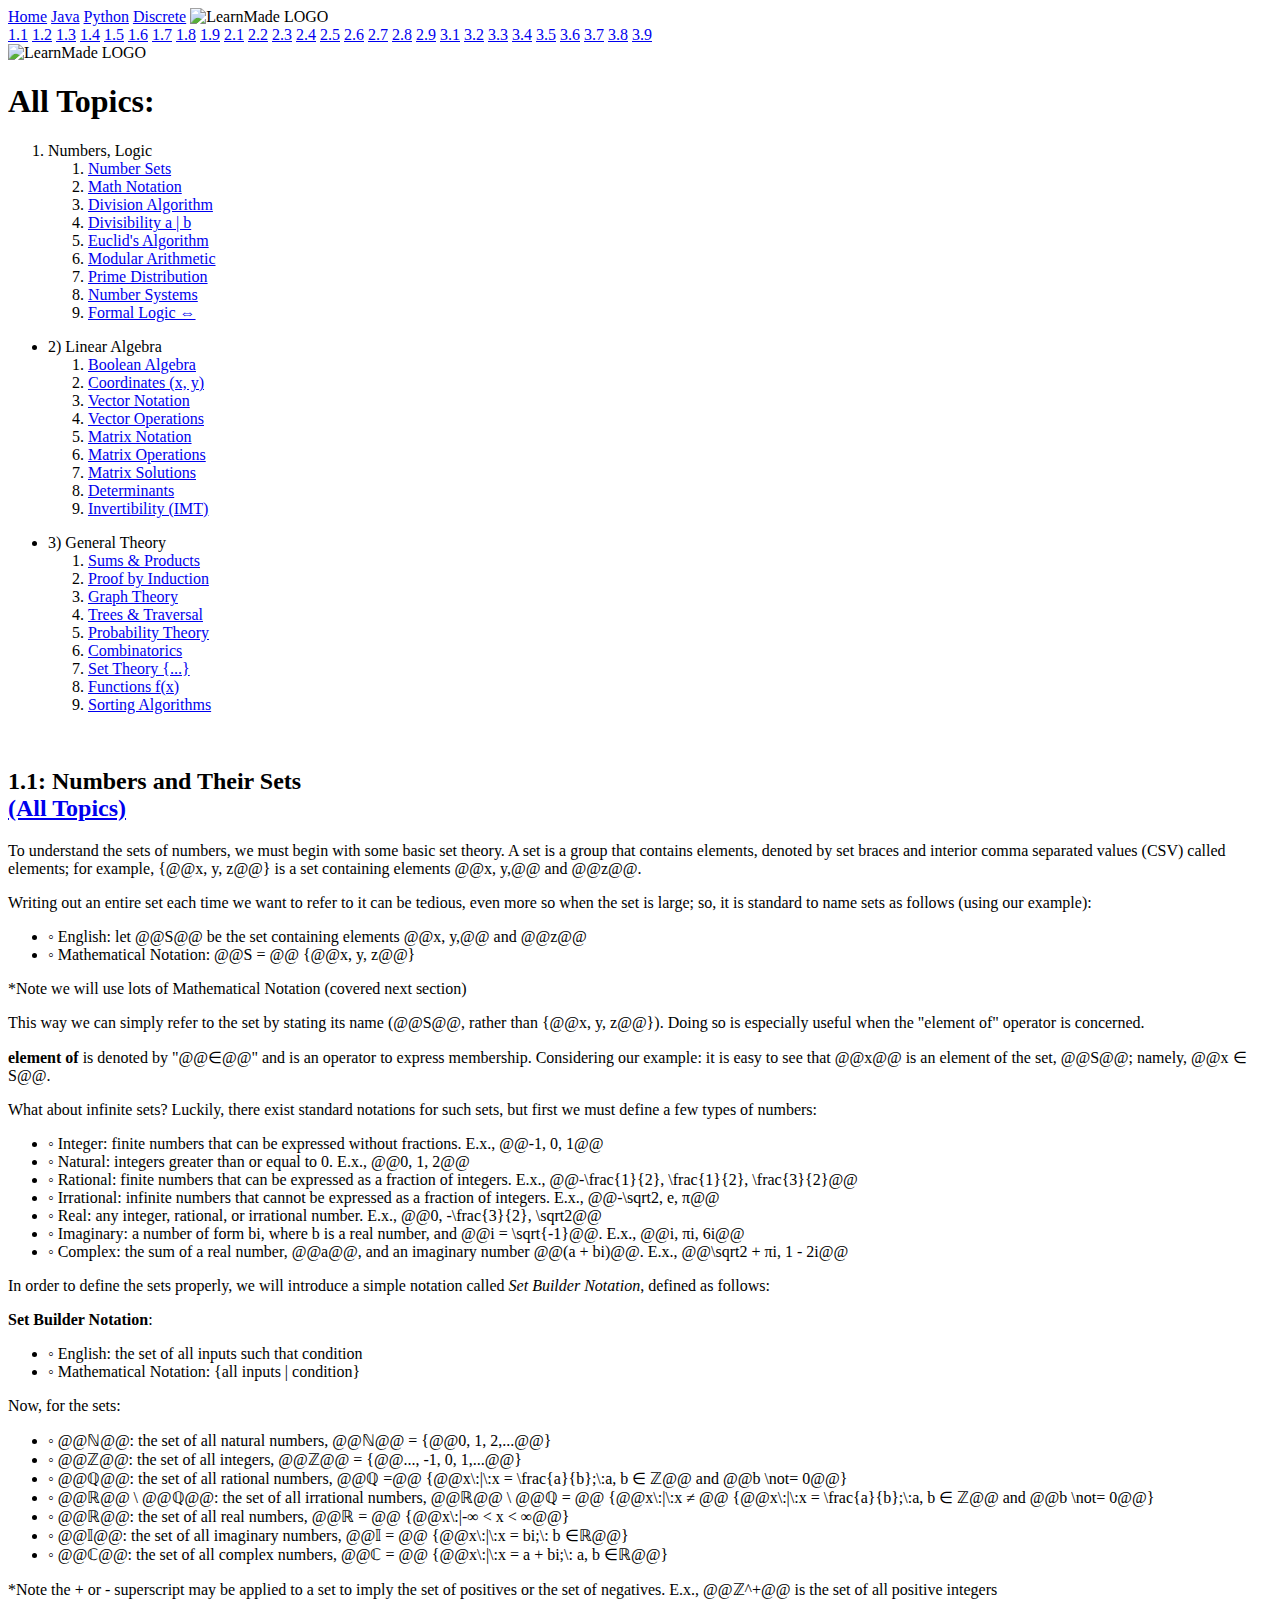
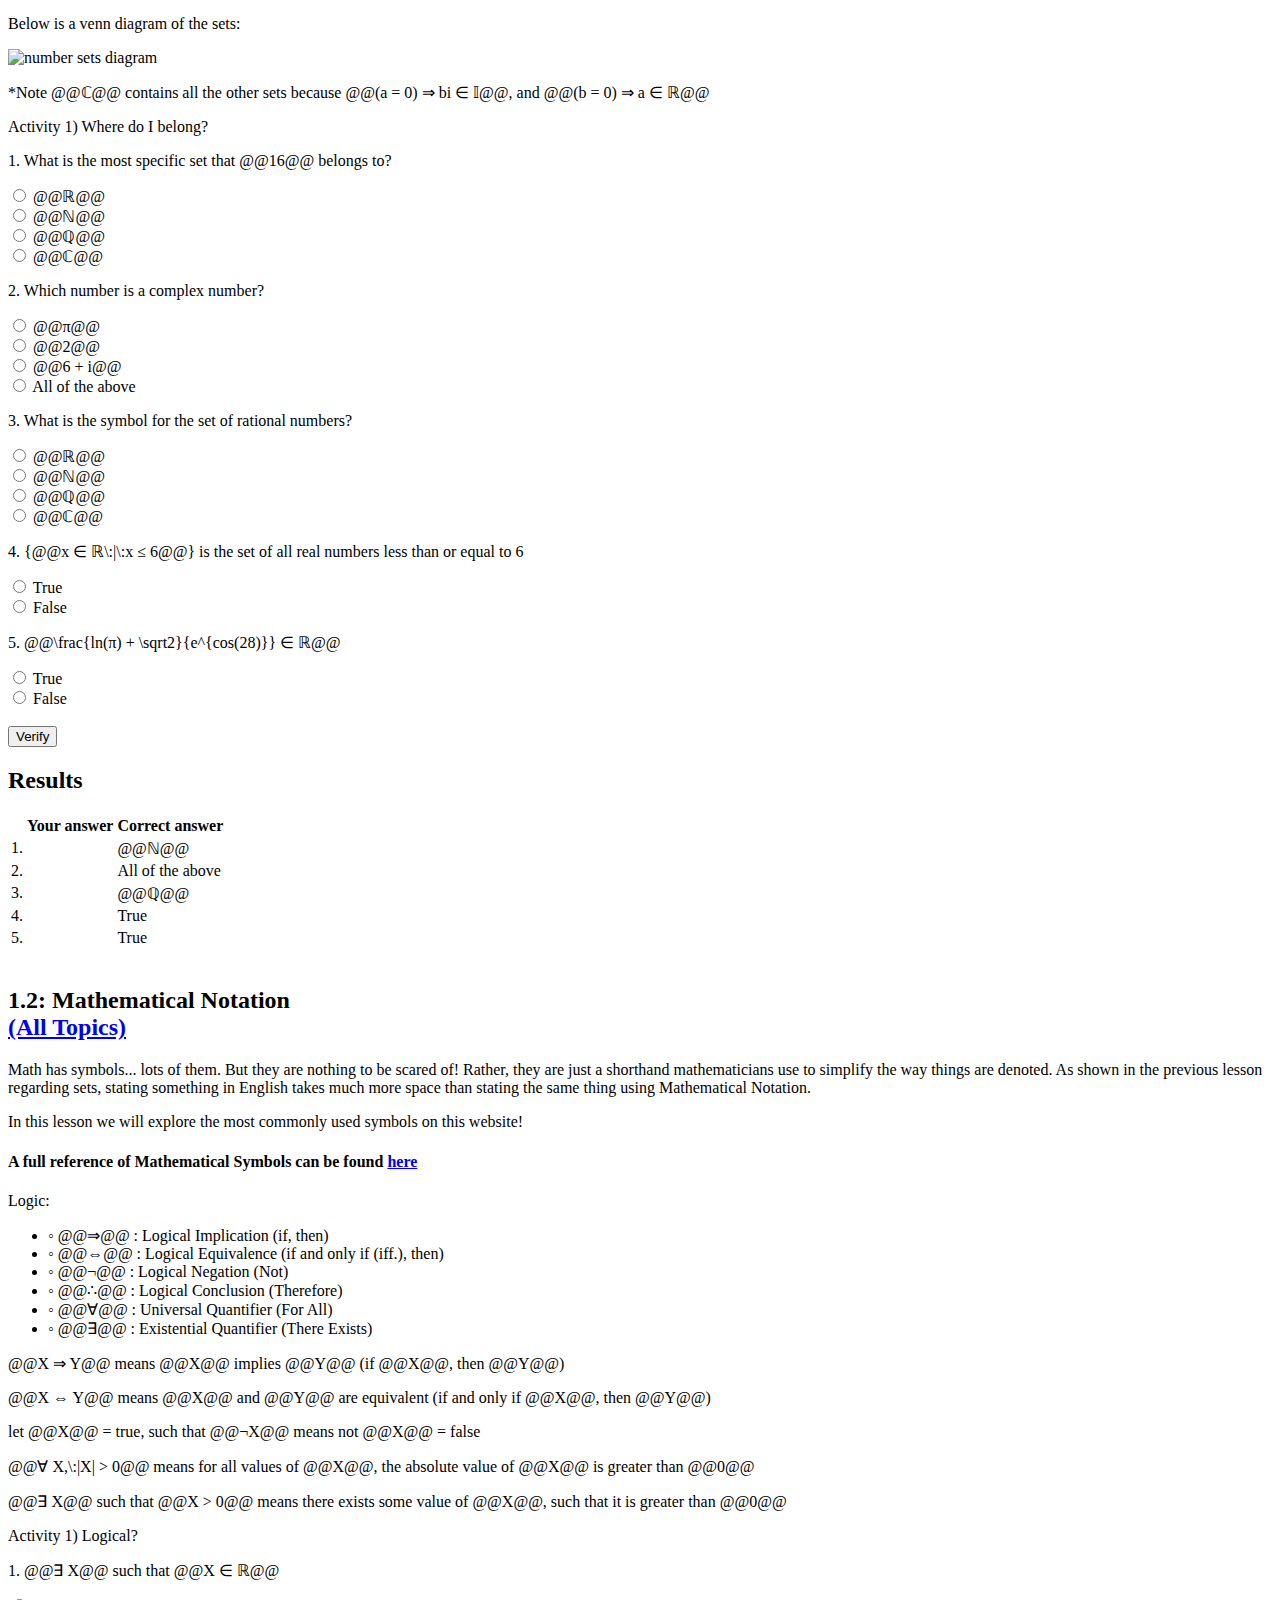
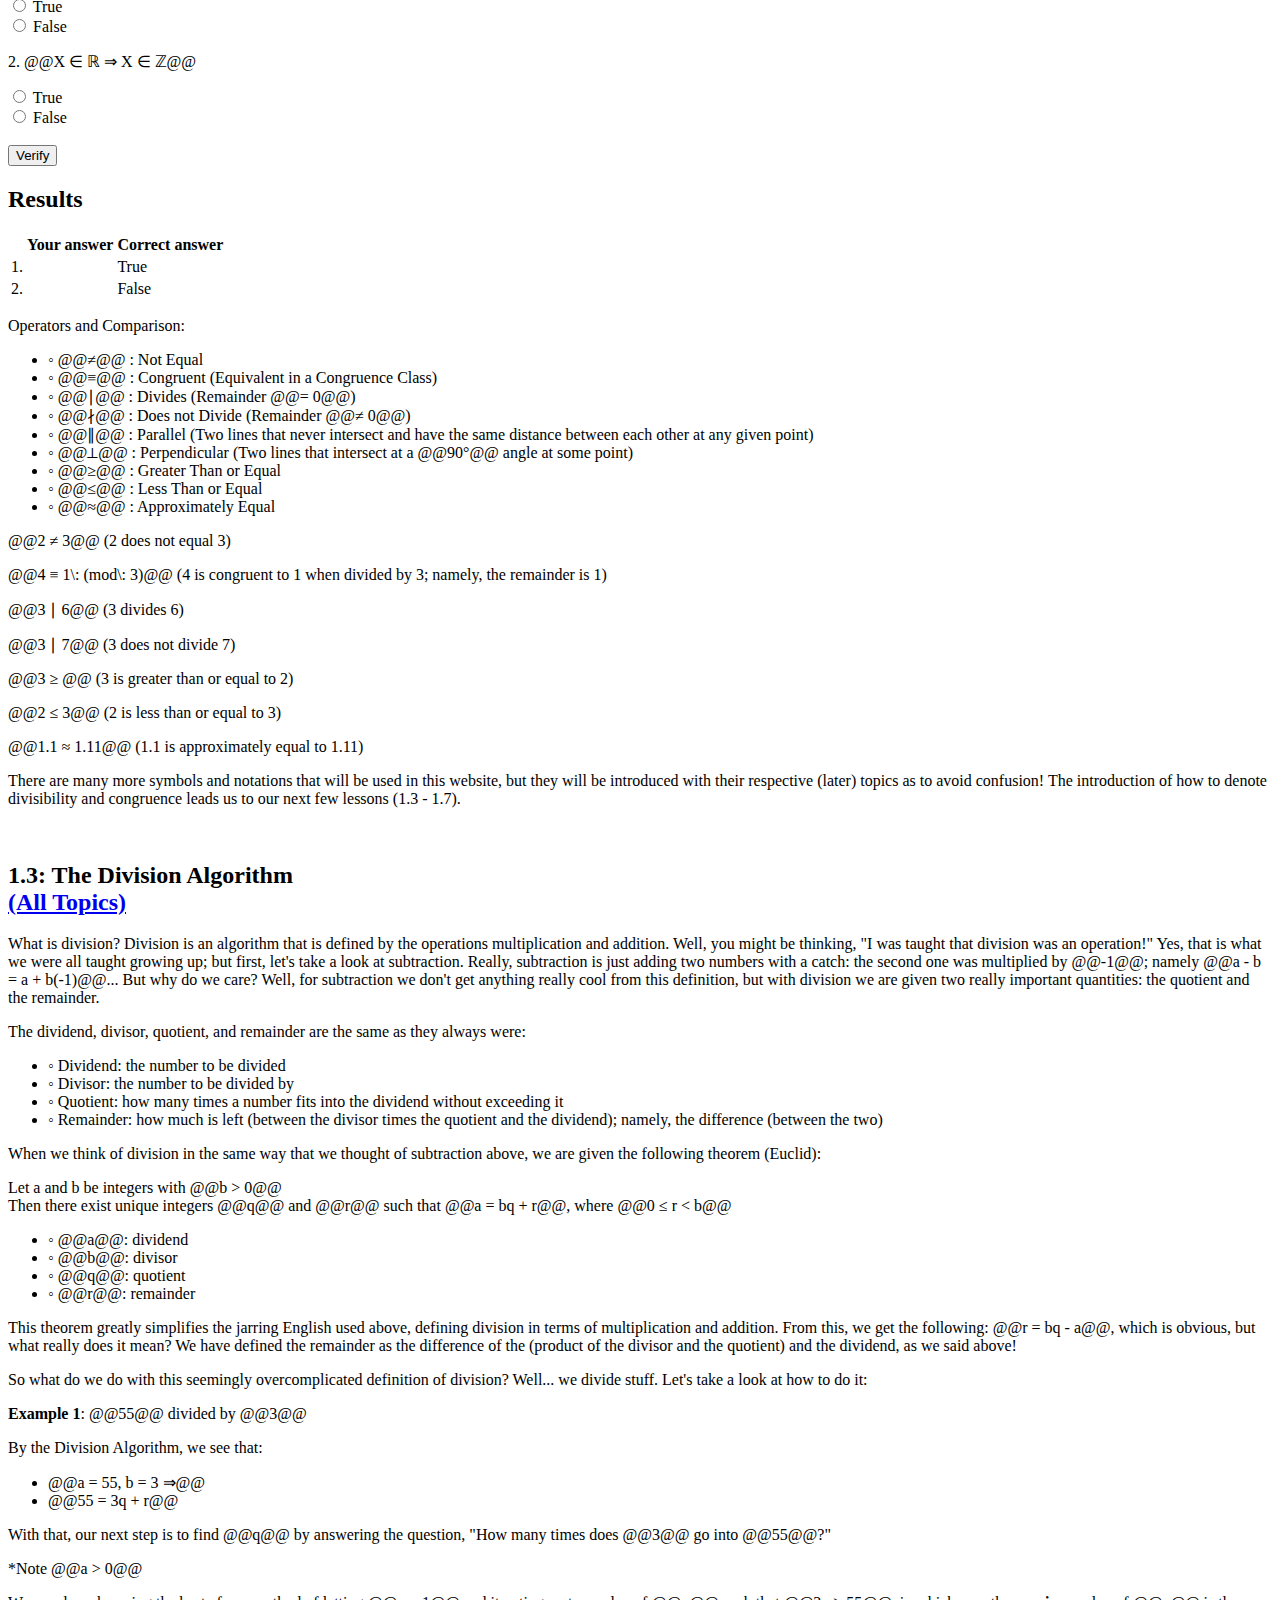
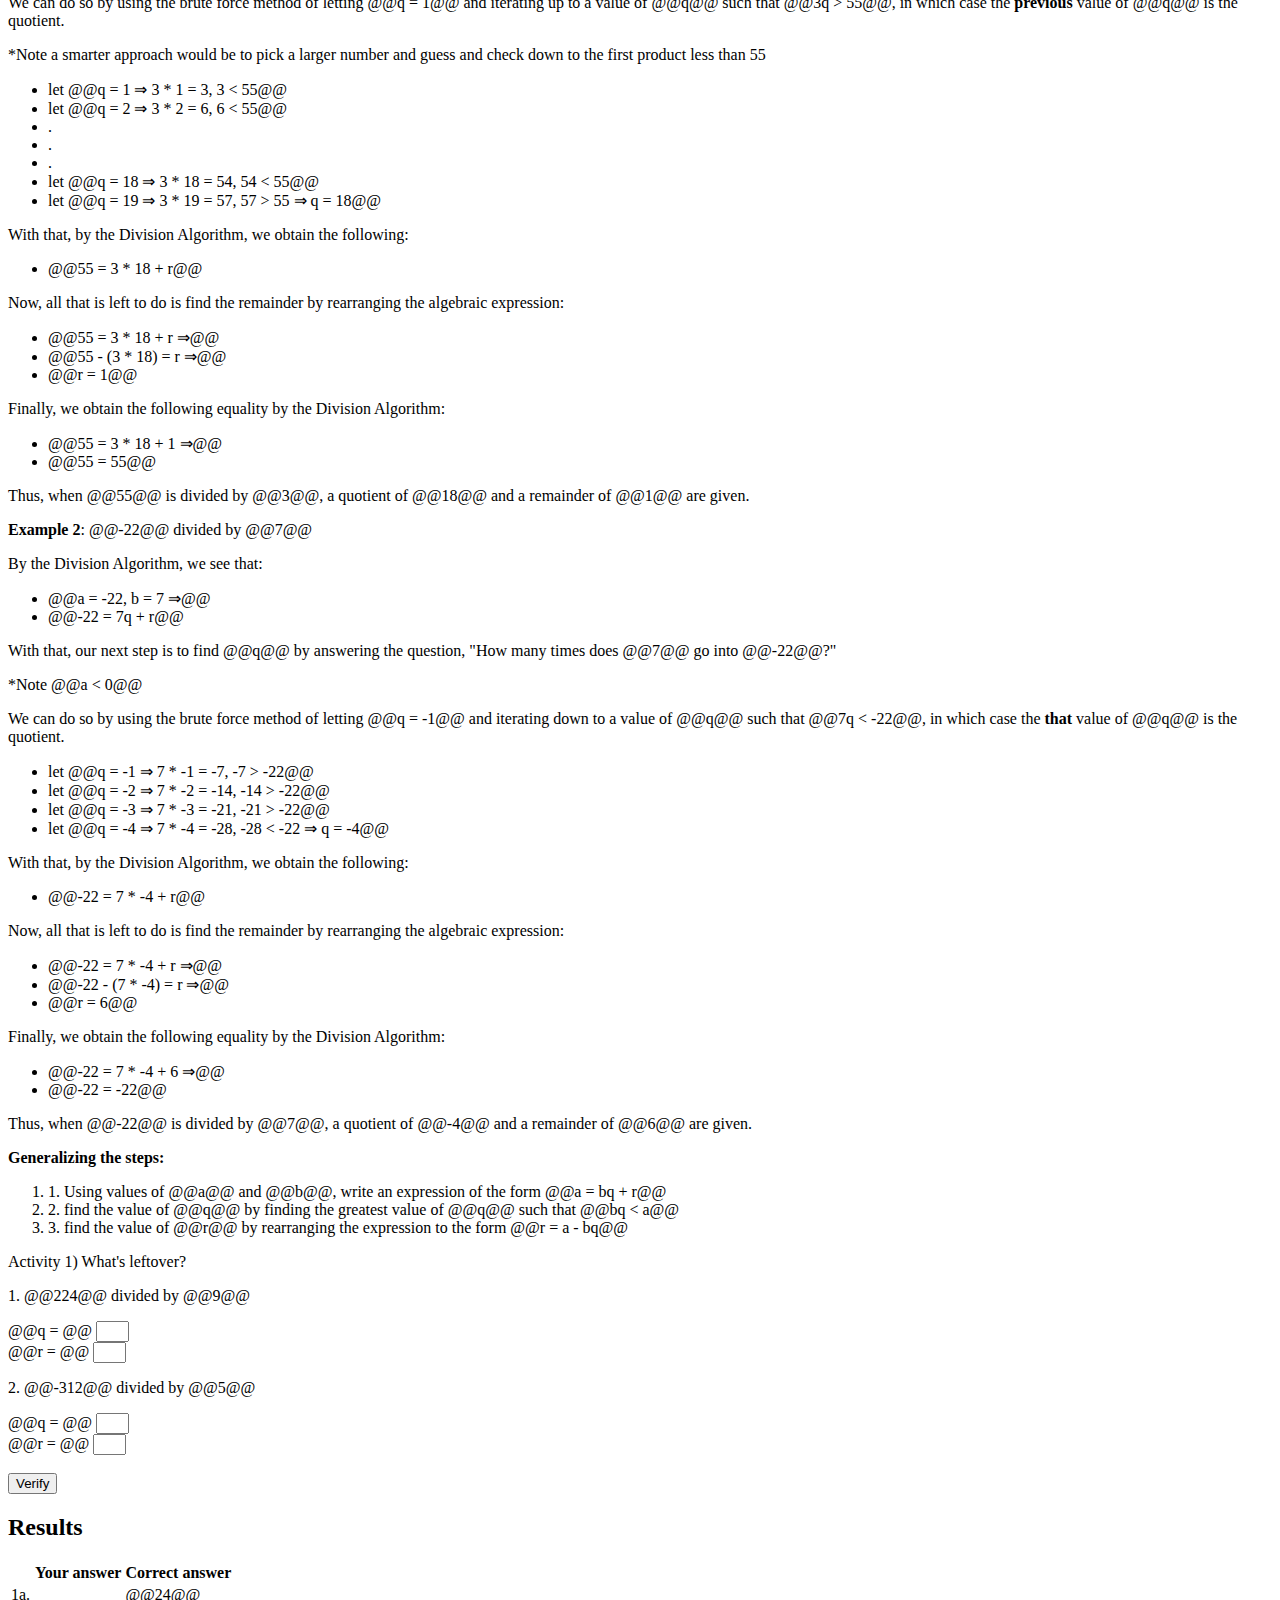
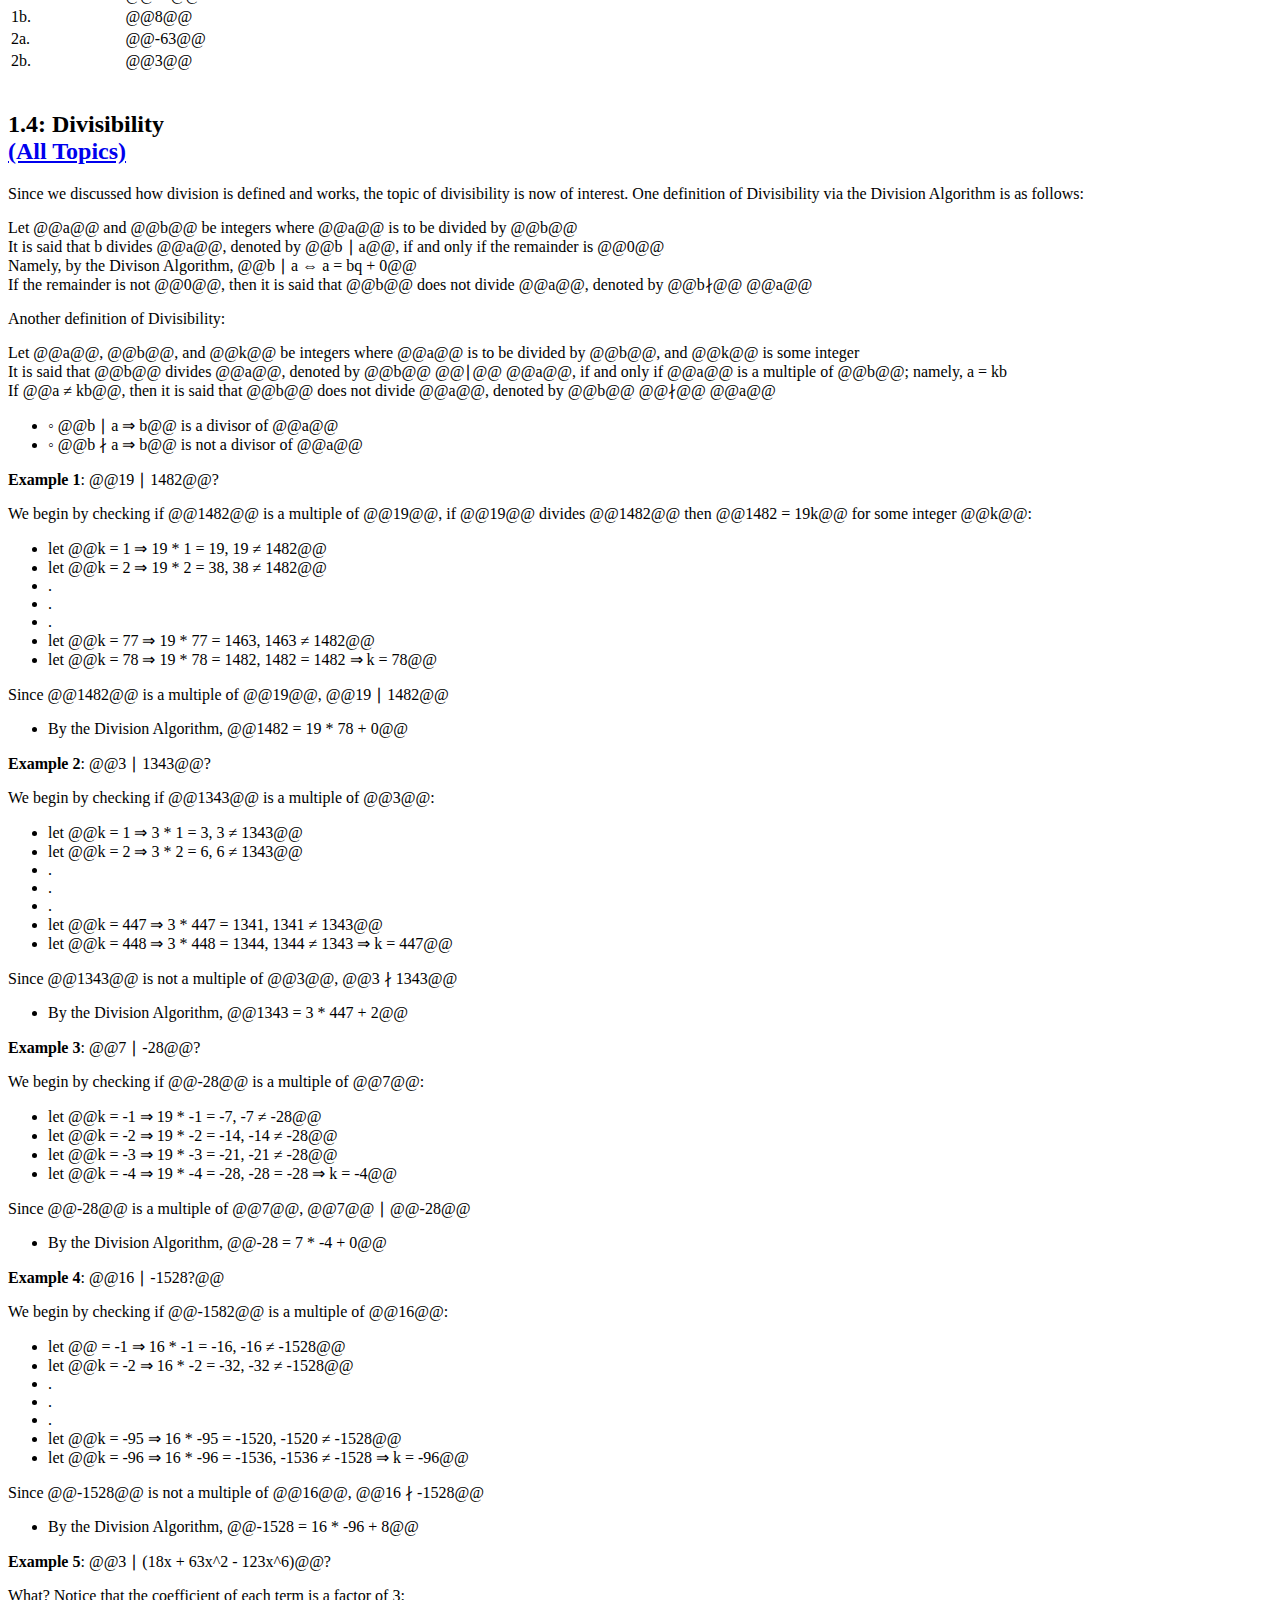
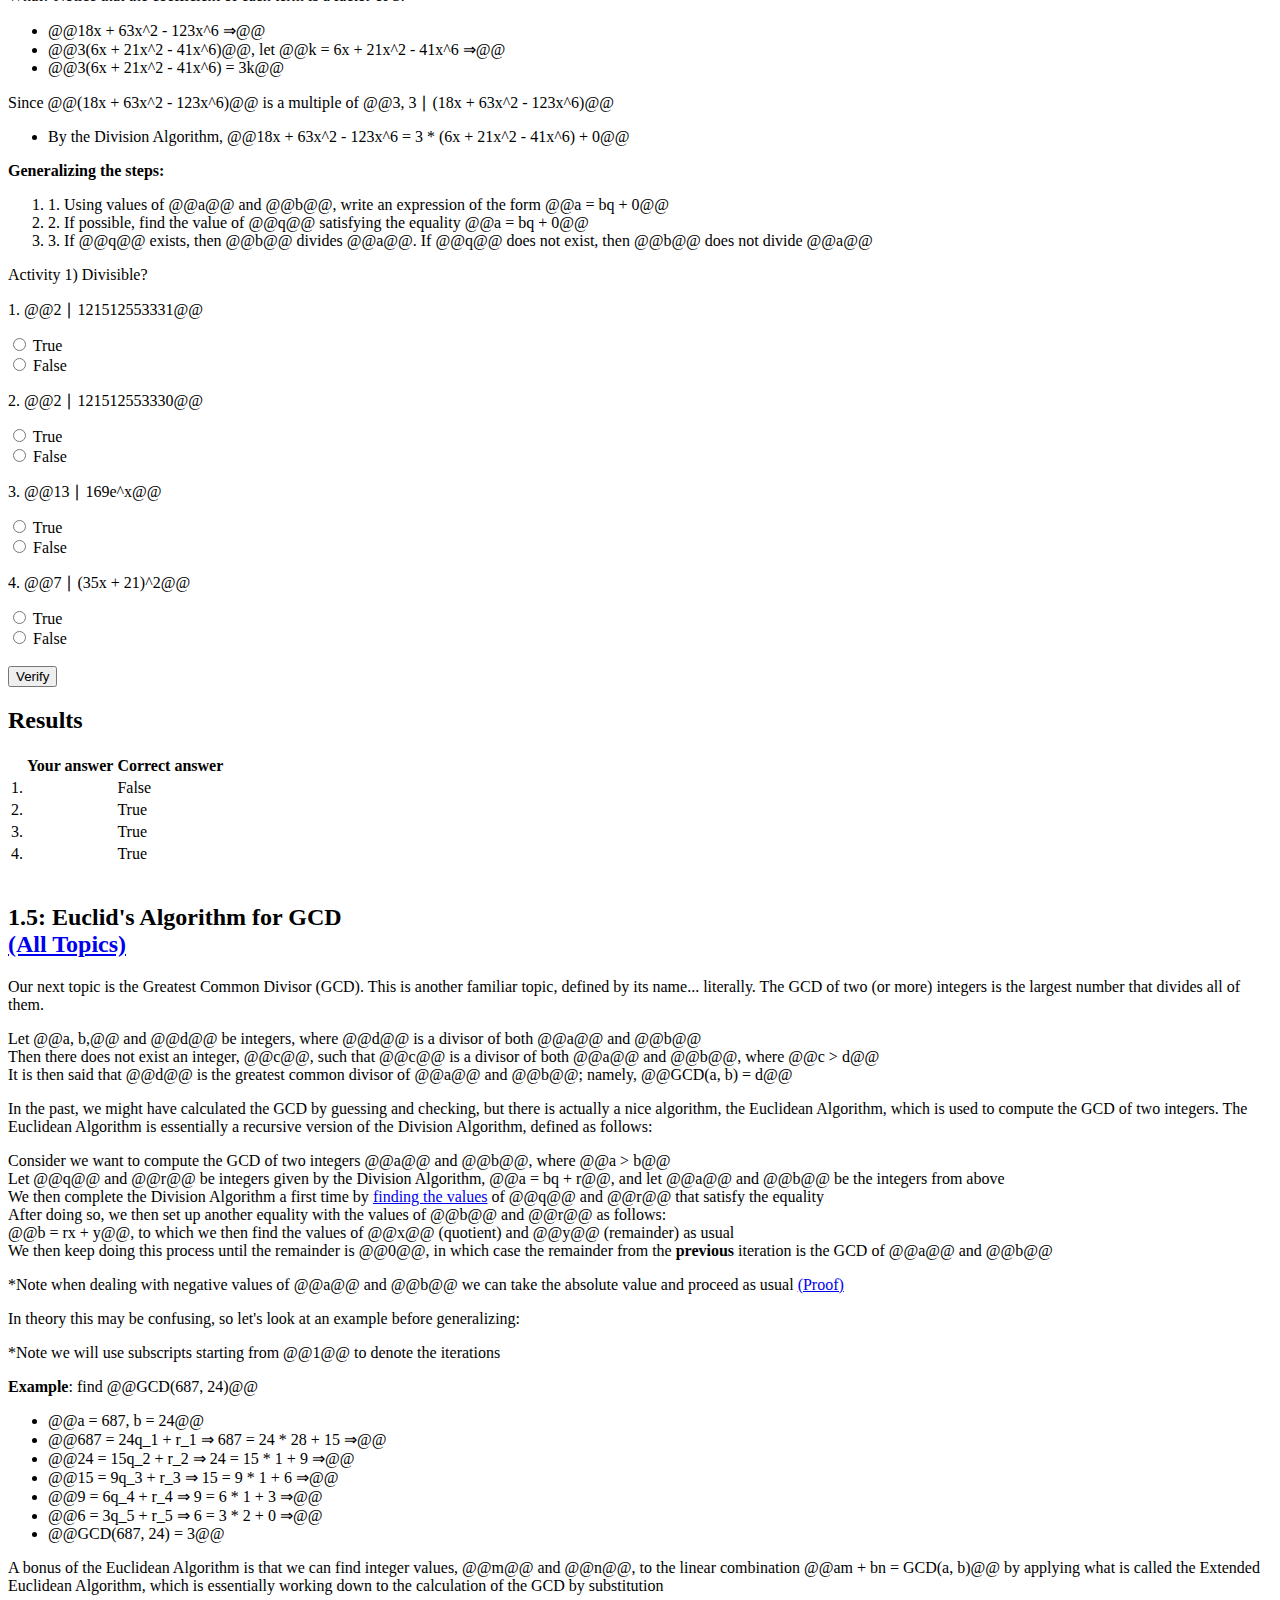
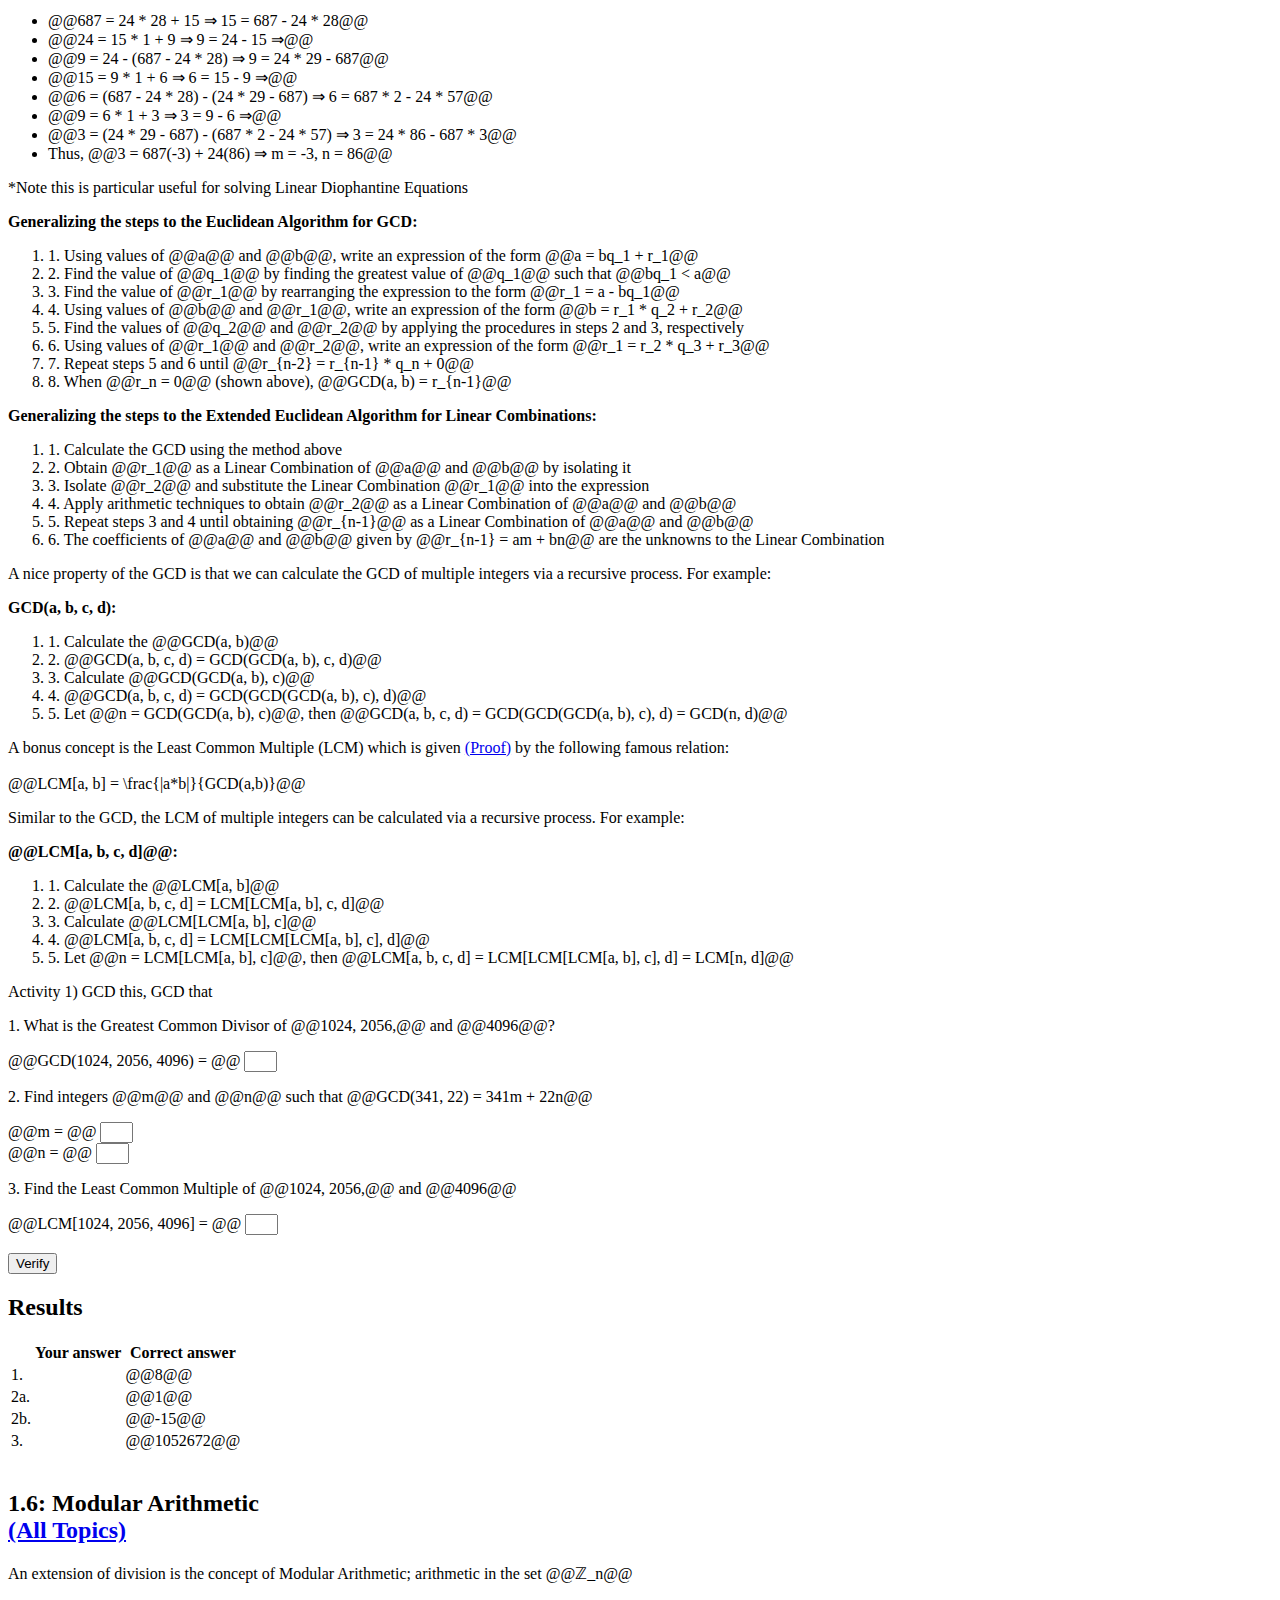
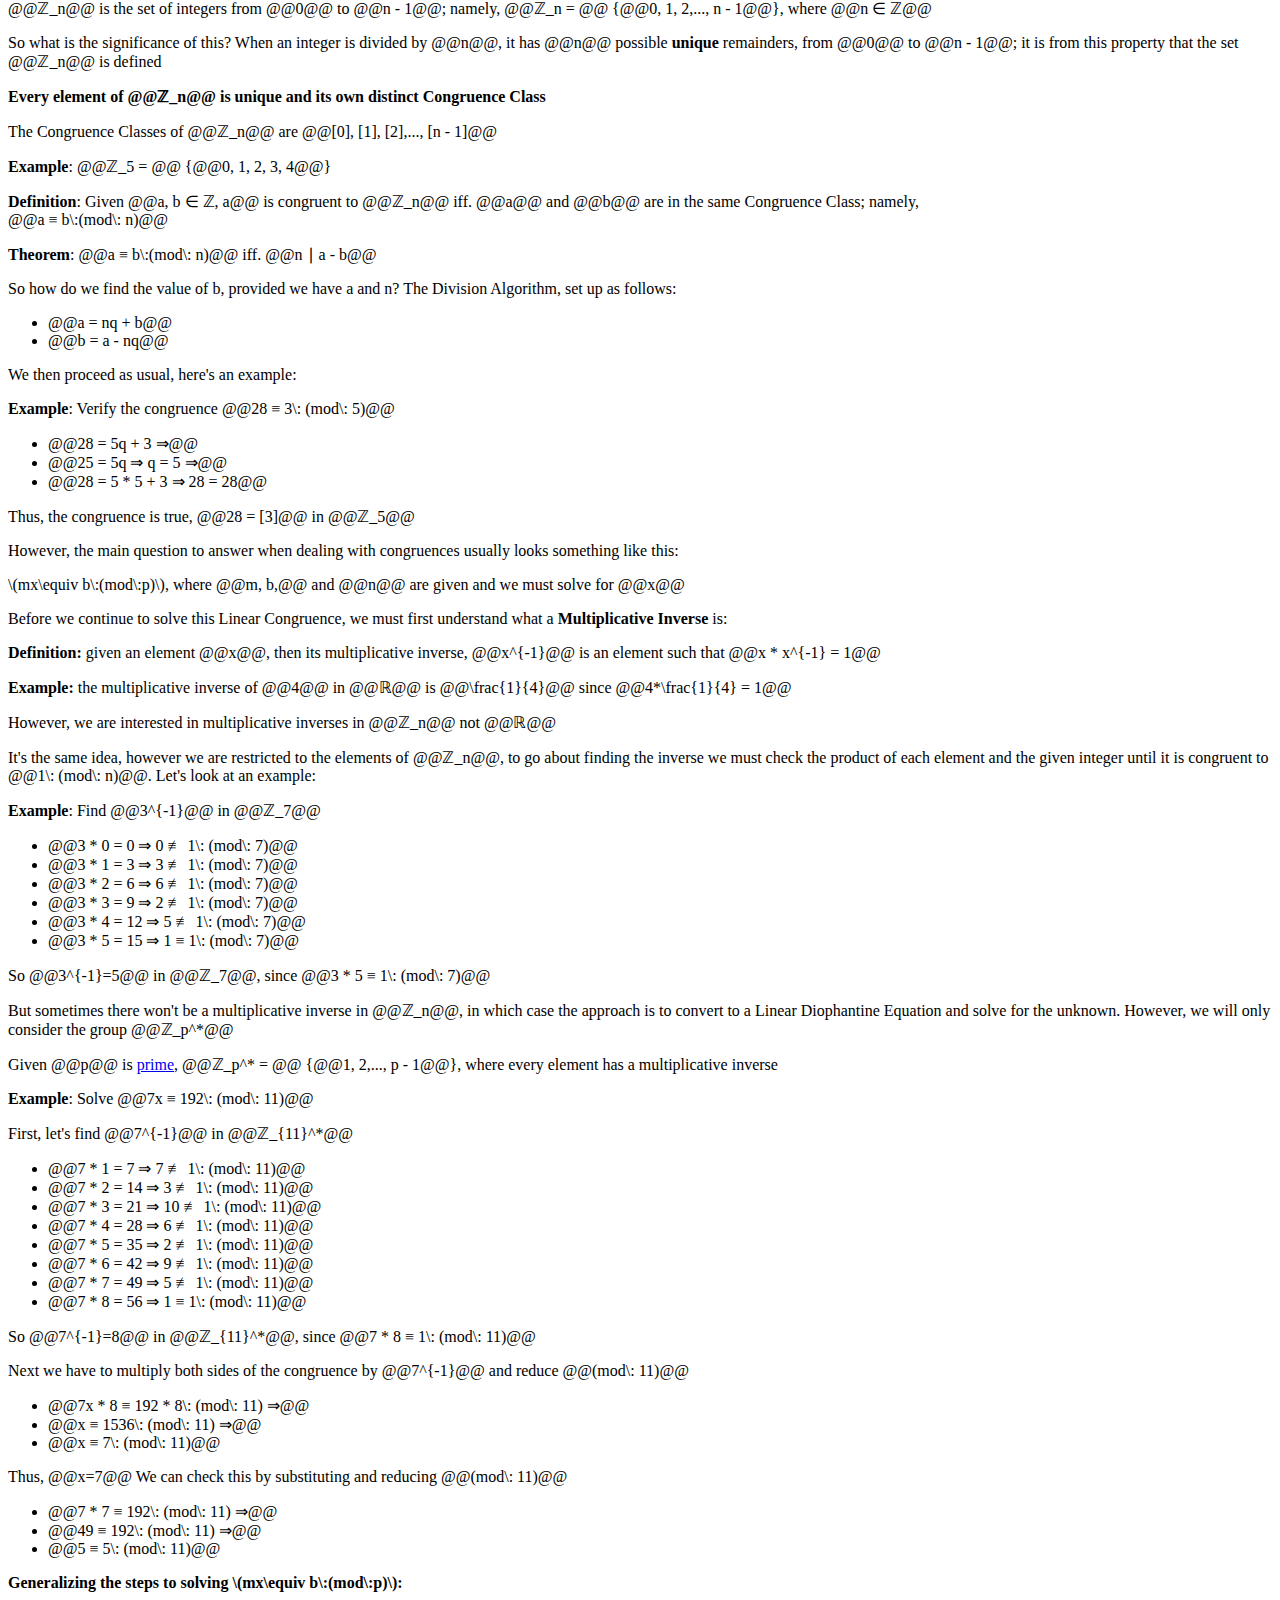
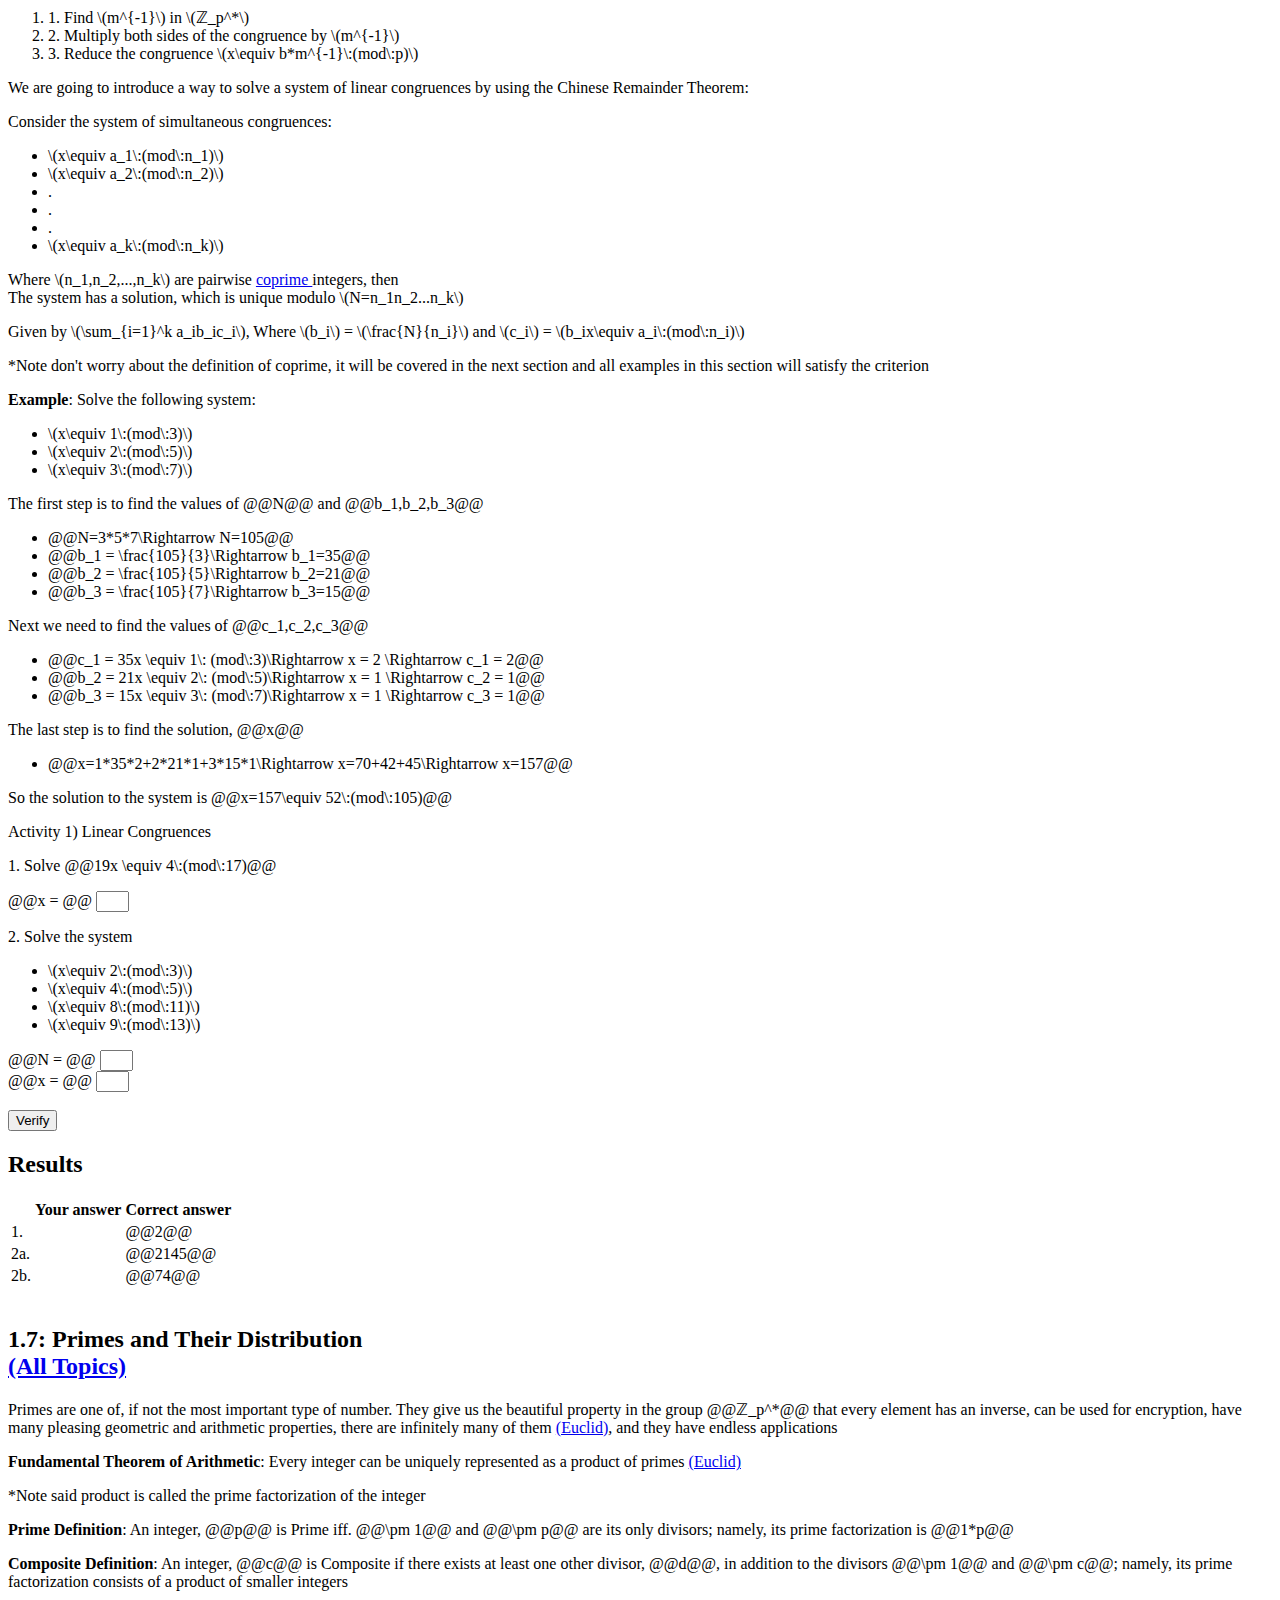
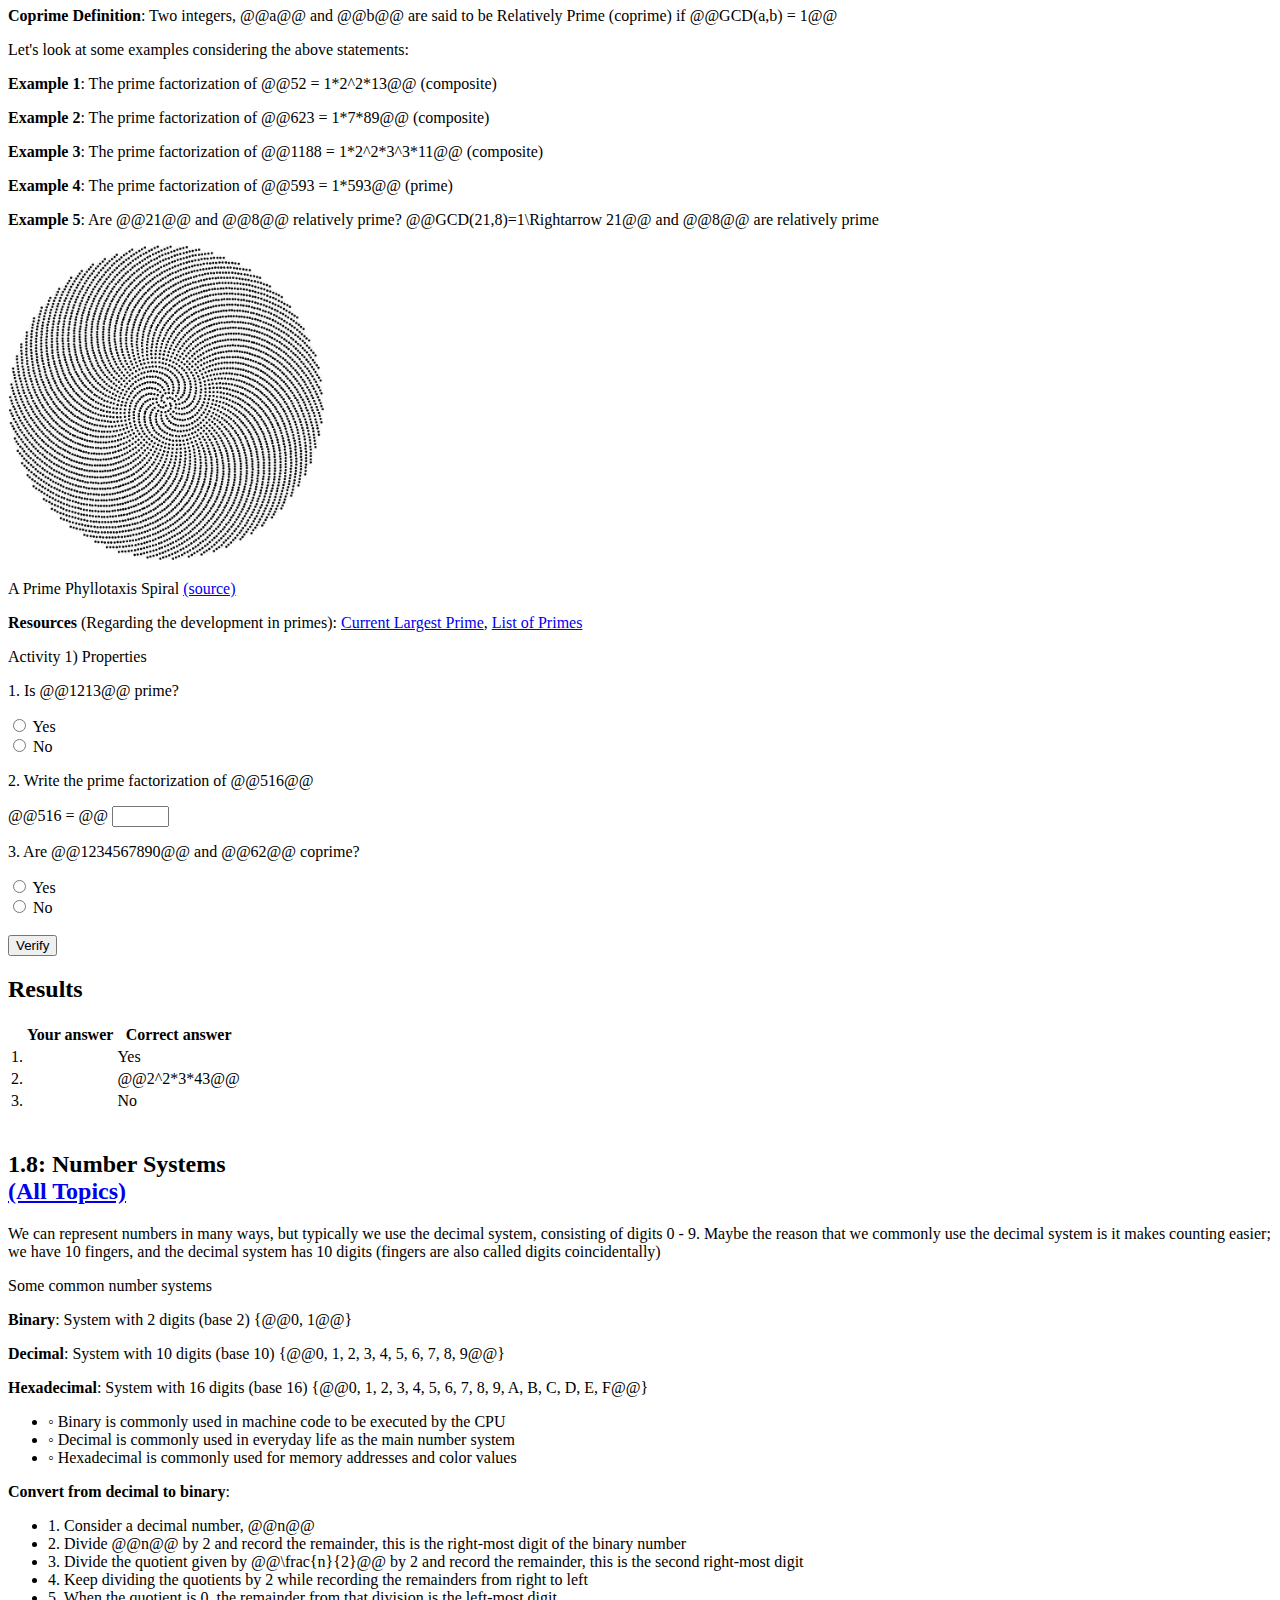
==== discrete.html @ 3125d90f "Added 1.7 and 1.8" ====
<!DOCTYPE html>
<html lang="en">
    <head>
        <meta charset="UTF-8">
        <title>LearnMade | Discrete</title>
        <meta name="viewport" content="width=device-width, initial-scale=0.01">
        <link rel="icon" type="image/x-icon" href="images/learnmade_favicon.png">
        <link rel="stylesheet" type="text/css" href="learnmade.css">
        <script src="discrete.js"></script>
        <script src="https://code.jquery.com/jquery-3.5.1.min.js"></script>
        <!--Night Mode Plugin-->
        <link href="https://stackpath.bootstrapcdn.com/font-awesome/4.7.0/css/font-awesome.min.css" rel="stylesheet"/>
        <link rel="stylesheet" href="jquery-night-mode-master/css/night-mode.css"/>
        <script src="jquery-night-mode-master/js/jquery.night.mode.js"></script>
        <!--MathJax-->
        <script>MathJax = {tex: {inlineMath: [['@@', '@@'], ['\\(', '\\)']]}};</script>
        <script id="MathJax-script" async src="https://cdn.jsdelivr.net/npm/mathjax@3/es5/tex-chtml.js"></script>
    </head>
    <body>
        <!-- running top navigation -->
        <div id="navbar">
            <a href="index.html">Home</a>
            <a href="java.html">Java</a>
            <a href="python.html">Python</a>
            <a href="discrete.html" class="current">Discrete</a>
            <img src="images/learnmade_navbar.png" alt="LearnMade LOGO" class="logo">
        </div>
        <!-- side navigation -->
        <div class="sidenav">
            <a href="#1-1">1.1</a>
            <a href="#1-2">1.2</a>
            <a href="#1-3">1.3</a>
            <a href="#1-4">1.4</a>
            <a href="#1-5">1.5</a>
            <a href="#1-6">1.6</a>
            <a href="#1-7">1.7</a>
            <a href="#1-8">1.8</a>
            <a href="#1-9">1.9</a>
            <a href="#2-1">2.1</a>
            <a href="#2-2">2.2</a>
            <a href="#2-3">2.3</a>
            <a href="#2-4">2.4</a>
            <a href="#2-5">2.5</a>
            <a href="#2-6">2.6</a>
            <a href="#2-7">2.7</a>
            <a href="#2-8">2.8</a>
            <a href="#2-9">2.9</a>
            <a href="#3-1">3.1</a>
            <a href="#3-2">3.2</a>
            <a href="#3-3">3.3</a>
            <a href="#3-4">3.4</a>
            <a href="#3-5">3.5</a>
            <a href="#3-6">3.6</a>
            <a href="#3-7">3.7</a>
            <a href="#3-8">3.8</a>
            <a href="#3-9">3.9</a>
        </div>
        <main>
            <img src="images/learnmade_white.png" alt="LearnMade LOGO" class="center-logo" id="main-logo">
        </main>
        <div class="indent">
            <div id="all">
                <h1>All Topics:</h1>
                <div class="d-list">
                    <ol>
                        <li class="sub"> Numbers, Logic
                            <ol>
                                <li class="sub"><a href="#1-1" class="button-topic"><span>Number Sets</span></a></li>
                                <li class="sub"><a href="#1-2" class="button-topic"><span>Math Notation</span></a></li>
                                <li class="sub"><a href="#1-3" class="button-topic"><span>Division Algorithm</span></a></li>
                                <li class="sub"><a href="#1-4" class="button-topic"><span>Divisibility a | b</span></a></li>
                                <li class="sub"><a href="#1-5" class="button-topic"><span>Euclid's Algorithm</span></a></li>
                                <li class="sub"><a href="#1-6" class="button-topic"><span>Modular Arithmetic</span></a></li>
                                <li class="sub"><a href="#1-7" class="button-topic"><span>Prime Distribution</span></a></li>
                                <li class="sub"><a href="#1-8" class="button-topic"><span>Number Systems</span></a></li>
                                <li class="sub"><a href="#1-9" class="button-topic"><span>Formal Logic &#8660;</span></a></li>
                            </ol>
                        </li>
                    </ol>
                    <ul>
                        <li class="inline" id="d2">2) Linear Algebra
                            <ol>
                                <li class="sub"><a href="#2-1" class="button-topic"><span>Boolean Algebra</span></a></li>
                                <li class="sub"><a href="#2-2" class="button-topic"><span>Coordinates (x, y)</span></a></li>
                                <li class="sub"><a href="#2-3" class="button-topic"><span>Vector Notation</span></a></li>
                                <li class="sub"><a href="#2-4" class="button-topic"><span>Vector Operations</span></a></li>
                                <li class="sub"><a href="#2-5" class="button-topic"><span>Matrix Notation</span></a></li>
                                <li class="sub"><a href="#2-6" class="button-topic"><span>Matrix Operations</span></a></li>
                                <li class="sub"><a href="#2-7" class="button-topic"><span>Matrix Solutions</span></a></li>
                                <li class="sub"><a href="#2-8" class="button-topic"><span>Determinants</span></a></li>
                                <li class="sub"><a href="#2-9" class="button-topic"><span>Invertibility (IMT)</span></a></li>
                            </ol>
                        </li>
                    </ul>
                    <ul>
                        <li class="inline" id="d3">3) General Theory
                            <ol>
                                <li class="sub"><a href="#3-1" class="button-topic"><span>Sums & Products</span></a></li>
                                <li class="sub"><a href="#3-2" class="button-topic"><span>Proof by Induction</span></a></li>
                                <li class="sub"><a href="#3-3" class="button-topic"><span>Graph Theory</span></a></li>
                                <li class="sub"><a href="#3-4" class="button-topic"><span>Trees & Traversal</span></a></li>
                                <li class="sub"><a href="#3-5" class="button-topic"><span>Probability Theory</span></a></li>
                                <li class="sub"><a href="#3-6" class="button-topic"><span>Combinatorics</span></a></li>
                                <li class="sub"><a href="#3-7" class="button-topic"><span>Set Theory {...}</span></a></li>
                                <li class="sub"><a href="#3-8" class="button-topic"><span>Functions f(x)</span></a></li>
                                <li class="sub"><a href="#3-9" class="button-topic"><span>Sorting Algorithms</span></a></li>
                            </ol>
                        </li>
                    </ul>
                </div>
            </div>
            <!-- lessons -->
            <div id="1-1">
                <br><h2>1.1: Numbers and Their Sets <br><a href="#all" class="small">(All Topics)</a></h2>
                <p>To understand the sets of numbers, we must begin with some basic set theory.
                    A set is a group that contains elements, denoted by set braces and interior comma separated values (CSV) called elements;
                    for example, <span class="math">{@@x, y, z@@}</span> is a set containing elements @@x, y,@@ and @@z@@.</p>
                <p>Writing out an entire set each time we want to refer to it can be tedious, even more so when the set is large; so, it is standard to name sets
                    as follows (using our example): </p>
                <ul class="list">
                    <li>◦ English: <span class="math">let @@S@@ be the set containing elements @@x, y,@@ and @@z@@</span></li>
                    <li>◦ Mathematical Notation: <span class="math">@@S = @@ {@@x, y, z@@}</span></li>
                </ul>
                <p class="footnote">*Note we will use lots of Mathematical Notation (covered next section)</p>
                <p>This way we can simply refer to the set by stating its name (<span class="math">@@S@@</span>, rather than <span class="math">{@@x, y, z@@}</span>).
                   Doing so is especially useful when the "element of" operator is concerned.</p>
                <p><strong>element of </strong>is denoted by "<span class="math">@@&isin;@@</span>" and is an operator to express membership.
                    Considering our example: it is easy to see that <span class="math">@@x@@ is an element of the set, @@S@@</span>; namely, <span class="math">@@x &isin; S@@</span>.</p>
                <p>What about infinite sets? Luckily, there exist standard notations for such sets, but first we must define a few types of numbers: </p>
                <ul class="list-space">
                    <li class="math">◦ Integer: <span class="math-def">finite numbers that can be expressed without fractions. E.x., @@-1, 0, 1@@</span></li>
                    <li class="math">◦ Natural: <span class="math-def">integers greater than or equal to 0. E.x., @@0, 1, 2@@</span></li>
                    <li class="math">◦ Rational: <span class="math-def">finite numbers that can be expressed as a fraction of integers. E.x., @@-\frac{1}{2}, \frac{1}{2}, \frac{3}{2}@@</span></li>
                    <li class="math">◦ Irrational: <span class="math-def">infinite numbers that cannot be expressed as a fraction of integers. E.x.,
                        @@-\sqrt2, e, &pi;@@</span></li>
                    <li class="math">◦ Real: <span class="math-def">any integer, rational, or irrational number. E.x., @@0, -\frac{3}{2}, \sqrt2@@</span></li>
                    <li class="math">◦ Imaginary: <span class="math-def">a number of form bi, where b is a real number, and @@i = \sqrt{-1}@@. E.x., @@i, &pi;i, 6i@@</span></li>
                    <li class="math">◦ Complex: <span class="math-def">the sum of a real number, @@a@@, and an imaginary number @@(a + bi)@@. E.x.,
                        @@\sqrt2 + &pi;i, 1 - 2i@@</span></li>
                </ul>
                <p class="footnote">In order to define the sets properly, we will introduce a simple notation called <em>Set Builder Notation</em>, defined as follows:</p>
                <p><strong>Set Builder Notation</strong>:</p>
                <ul class="list">
                    <li>◦ English: <span class="math">the set of all inputs such that condition</span></li>
                    <li>◦ Mathematical Notation: <span class="math">{all inputs | condition}</span></li>
                </ul>
                <p>Now, for the sets:</p>
                <ul class="list-space">
                    <li class="math">◦ @@&#8469;@@: <span class="math-def">the set of all natural numbers</span>, @@&#8469;@@ = {@@0, 1, 2,...@@}</li>
                    <li class="math">◦ @@&#8484;@@: <span class="math-def">the set of all integers</span>, @@&#8484;@@ = {@@..., -1, 0, 1,...@@}</li>
                    <li class="math">◦ @@&#8474;@@: <span class="math-def">the set of all rational numbers</span>, @@&#8474; =@@ {@@x\:|\:x = \frac{a}{b};\:a, b &isin; &#8484;@@ and @@b \not= 0@@}</li>
                    <li class="math">◦ @@&#8477;@@ \ @@&#8474;@@: <span class="math-def">the set of all irrational numbers</span>, @@&#8477;@@ \ @@&#8474; = @@ {@@x\:|\:x &ne; @@ {@@x\:|\:x = \frac{a}{b};\:a, b &isin; &#8484;@@ and @@b \not= 0@@}</li>
                    <li class="math">◦ @@&#8477;@@: <span class="math-def">the set of all real numbers</span>, @@&#8477; = @@ {@@x\:|-&infin; < x < &infin;@@}</li>
                    <li class="math">◦ @@&#120128;@@: <span class="math-def">the set of all imaginary numbers</span>, @@&#120128; = @@ {@@x\:|\:x = bi;\: b &isin;&#8477;@@}</li>
                    <li class="math">◦ @@&#8450;@@: <span class="math-def">the set of all complex numbers</span>, @@&#8450; = @@ {@@x\:|\:x = a + bi;\: a, b &isin;&#8477;@@}</li>
                </ul>
                <p class="footnote">*Note the + or - superscript may be applied to a set to imply the set of positives or the set of negatives. E.x., @@&#8484;^+@@ is the set of all positive integers</p>
                <p>Below is a venn diagram of the sets:</p>
                <img src="images/number_sets_diagram.png" alt="number sets diagram">
                <p class="footnote">*Note @@&#8450;@@ contains all the other sets because @@(a = 0) &#8658; bi &isin; &#120128;@@, and @@(b = 0) &#8658; a &isin; &#8477;@@</p>
                <!-- Activity 1 -->
                <p class="activity-header">Activity 1) Where do I belong?</p>
                <p>1. What is the most specific set that <span class="math">@@16@@</span> belongs to?</p>
                <input type="radio" id="d1_1x1a" name="part1" value="ℝ">
                <label for="d1_1x1a" class="math"> @@&#8477;@@</label><br>
                <input type="radio" id="d1_1x1b" name="part1" value="ℕ">
                <label for="d1_1x1b" class="math"> @@&#8469;@@</label><br>
                <input type="radio" id="d1_1x1c" name="part1" value="ℚ">
                <label for="d1_1x1c" class="math"> @@&#8474;@@</label><br>
                <input type="radio" id="d1_1x1d" name="part1" value="ℂ">
                <label for="d1_1x1d" class="math"> @@&#8450;@@</label><br>
                <p>2. Which number is a complex number?</p>
                <input type="radio" id="d1_1x1e" name="part2" value="π">
                <label for="d1_1x1e" class="math"> @@&pi;@@</label><br>
                <input type="radio" id="d1_1x1f" name="part2" value="2">
                <label for="d1_1x1f" class="math"> @@2@@</label><br>
                <input type="radio" id="d1_1x1g" name="part2" value="6 + i">
                <label for="d1_1x1g" class="math"> @@6 + i@@</label><br>
                <input type="radio" id="d1_1x1h" name="part2" value="All of the above">
                <label for="d1_1x1h" class="math"> All of the above</label><br>
                <p>3. What is the symbol for the set of rational numbers?</p>
                <input type="radio" id="d1_1x1i" name="part3" value="ℝ">
                <label for="d1_1x1i" class="math"> @@&#8477;@@</label><br>
                <input type="radio" id="d1_1x1j" name="part3" value="ℕ">
                <label for="d1_1x1j" class="math"> @@&#8469;@@</label><br>
                <input type="radio" id="d1_1x1k" name="part3" value="ℚ">
                <label for="d1_1x1k" class="math"> @@&#8474;@@</label><br>
                <input type="radio" id="d1_1x1l" name="part3" value="ℂ">
                <label for="d1_1x1l" class="math"> @@&#8450;@@</label><br>
                <p>4. <span class="math">{@@x &isin; &#8477;\:|\:x &leq; 6@@}</span> is the set of all real numbers less than or equal to 6</p>
                <input type="radio" id="d1_1x1m" name="part4" value="True">
                <label for="d1_1x1m" class="math"> True</label><br>
                <input type="radio" id="d1_1x1n" name="part4" value="False">
                <label for="d1_1x1n" class="math"> False</label><br>
                <p>5. <span class="math">@@\frac{ln(&pi;) + \sqrt2}{e^{cos(28)}} &isin; &#8477;@@</span></p>
                <input type="radio" id="d1_1x1o" name="part5" value="True">
                <label for="d1_1x1o" class="math"> True</label><br>
                <input type="radio" id="d1_1x1p" name="part5" value="False">
                <label for="d1_1x1p" class="math"> False</label><br><br>
                <input type="button" id="d1_1x1" value="Verify" class="button-interact"/>
                <div class="button-whitespace"></div>
                <div id="d1_1x1_result" class="result-border">
                    <h2 class='result-header'>Results</h2>
                    <table>
                        <tr>
                            <th></th>
                            <th>Your answer</th>
                            <th>Correct answer</th>
                            <th></th>
                        </tr>
                        <tr>
                            <td>1.</td>
                            <td><span id='d1_1x1_y1' class='math'></span></td>
                            <td><span class='math'>@@ℕ@@</span></td>
                            <td id='d1_1x1_r1'></td>
                            </tr>
                        <tr>
                            <td>2.</td>
                            <td><span id='d1_1x1_y2' class='math'></span></td>
                            <td><span class='math'>All of the above</span></td>
                            <td id='d1_1x1_r2'></td>
                        </tr>
                        <tr>
                            <td>3.</td>
                            <td><span id='d1_1x1_y3' class='math'></span></td>
                            <td><span class='math'>@@ℚ@@</span></td>
                            <td id='d1_1x1_r3'></td>
                        </tr>
                        <tr>
                            <td>4.</td>
                            <td><span id='d1_1x1_y4' class='math'></span></td>
                            <td><span class='math'>True</span></td>
                            <td id='d1_1x1_r4'></td>
                        </tr>
                        <tr>
                            <td>5.</td>
                            <td><span id='d1_1x1_y5' class='math'></span></td>
                            <td><span class='math'>True</span></td>
                            <td id='d1_1x1_r5'></td>
                        </tr>
                    </table>
                </div>
            </div>
            <div id="1-2">
                <br><h2>1.2: Mathematical Notation <br><a href="#all" class="small">(All Topics)</a></h2>
                <p>Math has symbols... lots of them. But they are nothing to be scared of! Rather, they are just a shorthand
                mathematicians use to simplify the way things are denoted. As shown in the previous lesson regarding sets,
                stating something in English takes much more space than stating the same thing using Mathematical Notation.</p>
                <p>In this lesson we will explore the most commonly used symbols on this website!</p>
                <h4>A full reference of Mathematical Symbols can be found <a href="https://en.wikipedia.org/wiki/Glossary_of_mathematical_symbols">here</a></h4>
                <p>Logic:</p>
                <ul class="list-space">
                    <li class="math">◦ <span>@@&#8658;@@ </span>: <span class="math-def">Logical Implication (if, then)</span></li>
                    <li class="math">◦ <span>@@&#8660;@@ </span>: <span class="math-def">Logical Equivalence (if and only if (iff.), then)</span></li>
                    <li class="math">◦ <span>@@&#172;@@ </span>: <span class="math-def">Logical Negation (Not)</span></li>
                    <li class="math">◦ <span>@@&#8756;@@ </span>: <span class="math-def">Logical Conclusion (Therefore)</span></li>
                    <li class="math">◦ <span>@@&#8704;@@ </span>: <span class="math-def">Universal Quantifier (For All)</span></li>
                    <li class="math">◦ <span>@@&#8707;@@ </span>: <span class="math-def">Existential Quantifier (There Exists)</span></li>
                </ul>
                <p class="footnote">@@X &#8658; Y@@ means @@X@@ implies @@Y@@ (if @@X@@, then @@Y@@)</p>
                <p class="footnote">@@X &#8660; Y@@ means @@X@@ and @@Y@@ are equivalent (if and only if @@X@@, then @@Y@@)</p>
                <p class="footnote">let @@X@@ = true, such that @@&#172;X@@ means not @@X@@ = false</p>
                <p class="footnote">@@&#8704; X,\:|X| > 0@@  means for all values of @@X@@, the absolute value of @@X@@ is greater than @@0@@</p>
                <p class="footnote">@@&#8707; X@@ such that @@X > 0@@ means there exists some value of @@X@@, such that it is greater than @@0@@</p>
                <!-- Activity 1 -->
                <p class="activity-header">Activity 1) Logical?</p>
                <p>1. <span class="math">@@&#8707; X@@ such that @@X &isin; &#8477;@@</span></p>
                <input type="radio" id="d1_2x1a" name="part1" value="True">
                <label for="d1_2x1a" class="math">True</label><br>
                <input type="radio" id="d1_2x1b" name="part1" value="False">
                <label for="d1_2x1b" class="math">False</label><br>
                <p>2. <span class="math">@@X &isin; &#8477; &#8658; X &isin; &#8484;@@</span></p>
                <input type="radio" id="d1_2x1c" name="part2" value="True">
                <label for="d1_2x1c" class="math">True</label><br>
                <input type="radio" id="d1_2x1d" name="part2" value="False">
                <label for="d1_2x1d" class="math">False</label><br><br>
                <input type="button" id="d1_2x1" value="Verify" class="button-interact"/>
                <div class="button-whitespace"></div>
                <div id="d1_2x1_result" class="result-border">
                    <h2 class='result-header'>Results</h2>
                    <table>
                        <tr>
                            <th></th>
                            <th>Your answer</th>
                            <th>Correct answer</th>
                            <th></th>
                        </tr>
                        <tr>
                            <td>1.</td>
                            <td><span id='d1_2x1_y1' class='math'></span></td>
                            <td><span class='math'>True</span></td>
                            <td id='d1_2x1_r1'></td>
                        </tr>
                        <tr>
                            <td>2.</td>
                            <td><span id='d1_2x1_y2' class='math'></span></td>
                            <td><span class='math'>False</span></td>
                            <td id='d1_2x1_r2'></td>
                        </tr>
                    </table>
                </div>
                <p>Operators and Comparison:</p>
                <ul class="list-space">
                    <li class="math">◦ <span class="math-bold">@@&ne;@@ </span>: <span class="math-def">Not Equal</span></li>
                    <li class="math">◦ <span class="math-bold">@@&equiv;@@ </span>: <span class="math-def">Congruent (Equivalent in a Congruence Class)</span></li>
                    <li class="math">◦ <span>@@&#8739;@@ </span>: <span class="math-def">Divides (Remainder @@= 0@@)</span></li>
                    <li class="math">◦ <span>@@&#8740;@@ </span>: <span class="math-def">Does not Divide (Remainder @@&ne; 0@@)</span></li>
                    <li class="math">◦ <span>@@&#8741;@@ </span>: <span class="math-def">Parallel (Two lines that never intersect and have the same distance between each other at any given point)</span></li>
                    <li class="math">◦ <span>@@&#10178;@@ </span>: <span class="math-def">Perpendicular (Two lines that intersect at a @@90°@@ angle at some point)</span></li>
                    <li class="math">◦ <span>@@&ge;@@ </span>: <span class="math-def">Greater Than or Equal</span></li>
                    <li class="math">◦ <span>@@&le;@@ </span>: <span class="math-def">Less Than or Equal</span></li>
                    <li class="math">◦ <span class="math-bold">@@&asymp;@@ </span>: <span class="math-def">Approximately Equal</span></li>
                </ul>
                <p class="footnote">@@2 &ne; 3@@ (2 does not equal 3)</p>
                <p class="footnote">@@4 &equiv; 1\: (mod\: 3)@@ (4 is congruent to 1 when divided by 3; namely, the remainder is 1)</p>
                <p class="footnote">@@3 &#8739; 6@@ (3 divides 6)</p>
                <p class="footnote">@@3 &#8739; 7@@ (3 does not divide 7)</p>
                <p class="footnote">@@3 &ge; @@ (3 is greater than or equal to 2)</p>
                <p class="footnote">@@2 &le; 3@@ (2 is less than or equal to 3)</p>
                <p class="footnote">@@1.1 &asymp; 1.11@@ (1.1 is approximately equal to 1.11)</p>
                <p>There are many more symbols and notations that will be used in this website, but they will be introduced with their
                respective (later) topics as to avoid confusion! The introduction of how to denote divisibility and congruence leads us to our next few lessons (1.3 - 1.7).</p>
            </div>
            <div id="1-3">
                <br><h2>1.3: The Division Algorithm <br><a href="#all" class="small">(All Topics)</a></h2>
                <p>What is division? Division is an algorithm that is defined by the operations multiplication and addition. Well, you might be thinking, "I was taught that division was an operation!"
                Yes, that is what we were all taught growing up; but first, let's take a look at subtraction. Really, subtraction is just adding two numbers with a catch: the second one was multiplied by @@-1@@; namely
                    <span class="math">@@a - b = a + b(-1)@@</span>... But why do we care? Well, for subtraction we don't get anything really cool from this definition,
                    but with division we are given two really important quantities: the quotient and the remainder.</p>
                <p>The dividend, divisor, quotient, and remainder are the same as they always were:</p>
                <ul>
                    <li>◦ Dividend: the number to be divided</li>
                    <li>◦ Divisor: the number to be divided by</li>
                    <li>◦ Quotient: how many times a number fits into the dividend without exceeding it</li>
                    <li>◦ Remainder: how much is left (between the divisor times the quotient and the dividend); namely, the difference (between the two)</li>
                </ul>
                <p>When we think of division in the same way that we thought of subtraction above, we are given the following theorem (Euclid):</p>
                <p class="math-def-h">Let a and b be integers with @@b > 0@@<span><br></span>Then there exist unique integers @@q@@ and @@r@@ such that @@a = bq + r@@, where @@0 &le; r < b@@</p>
                <ul>
                    <li class="math">◦ @@a@@: dividend</li>
                    <li class="math">◦ @@b@@: divisor</li>
                    <li class="math">◦ @@q@@: quotient</li>
                    <li class="math">◦ @@r@@: remainder</li>
                </ul>
                <p>This theorem greatly simplifies the jarring English used above, defining division in terms of multiplication and addition. From this, we get the following: <span class="math-def">@@r = bq - a@@</span>,
                which is obvious, but what really does it mean? We have defined the remainder as the difference of the (product of the divisor and the quotient) and the dividend, as we said above!</p>
                <p>So what do we do with this seemingly overcomplicated definition of division? Well... we divide stuff. Let's take a look at how to do it:</p>
                <p><strong>Example 1</strong>: @@55@@ divided by @@3@@</p>
                <p>By the Division Algorithm, we see that:</p>
                <ul>
                    <li class="math">@@a = 55, b = 3 &#8658;@@</li>
                    <li class="math">@@55 = 3q + r@@</li>
                </ul>
                <p>With that, our next step is to find <span class="math">@@q@@</span> by answering the question, "How many times does @@3@@ go into @@55@@?"</p>
                <p class="footnote">*Note @@a > 0@@</p>
                <p>We can do so by using the brute force method of letting <span class="math">@@q = 1@@</span> and iterating up to a value of <span class="math">@@q@@</span>
                such that <span class="math">@@3q > 55@@</span>, in which case the <strong>previous</strong> value of <span class="math">@@q@@</span> is the quotient.</p>
                <p class="footnote">*Note a smarter approach would be to pick a larger number and guess and check down to the first product less than 55</p>
                <ul>
                    <li class="math">let @@q = 1 &#8658; 3 * 1 = 3, 3 < 55@@</li>
                    <li class="math">let @@q = 2 &#8658; 3 * 2 = 6, 6 < 55@@</li>
                    <li class="math">.</li>
                    <li class="math">.</li>
                    <li class="math">.</li>
                    <li class="math">let @@q = 18 &#8658; 3 * 18 = 54, 54 < 55@@</li>
                    <li class="math">let @@q = 19 &#8658; 3 * 19 = 57, 57 > 55 &#8658; q = 18@@</li>
                </ul>
                <p>With that, by the Division Algorithm, we obtain the following:</p>
                <ul>
                    <li class="math">@@55 = 3 * 18 + r@@</li>
                </ul>
                <p>Now, all that is left to do is find the remainder by rearranging the algebraic expression:</p>
                <ul>
                    <li class="math">@@55 = 3 * 18 + r &#8658;@@</li>
                    <li class="math">@@55 - (3 * 18) = r &#8658;@@</li>
                    <li class="math">@@r = 1@@</li>
                </ul>
                <p>Finally, we obtain the following equality by the Division Algorithm:</p>
                <ul>
                    <li class="math">@@55 = 3 * 18 + 1 &#8658;@@</li>
                    <li class="math">@@55 = 55@@</li>
                </ul>
                <p>Thus, when @@55@@ is divided by @@3@@, a quotient of @@18@@ and a remainder of @@1@@ are given.</p>
                <p><strong>Example 2</strong>: @@-22@@ divided by @@7@@</p>
                <p>By the Division Algorithm, we see that:</p>
                <ul>
                    <li class="math">@@a = -22, b = 7 &#8658;@@</li>
                    <li class="math">@@-22 = 7q + r@@</li>
                </ul>
                <p>With that, our next step is to find <span class="math">@@q@@</span> by answering the question, "How many times does @@7@@ go into @@-22@@?"</p>
                <p class="footnote">*Note @@a < 0@@</p>
                <p>We can do so by using the brute force method of letting <span class="math">@@q = -1@@</span> and iterating down to a value of <span class="math">@@q@@</span>
                    such that <span class="math">@@7q < -22@@</span>, in which case the <strong>that</strong> value of <span class="math">@@q@@</span> is the quotient.</p>
                <ul>
                    <li class="math">let @@q = -1 &#8658; 7 * -1 = -7, -7 > -22@@</li>
                    <li class="math">let @@q = -2 &#8658; 7 * -2 = -14, -14 > -22@@</li>
                    <li class="math">let @@q = -3 &#8658; 7 * -3 = -21, -21 > -22@@</li>
                    <li class="math">let @@q = -4 &#8658; 7 * -4 = -28, -28 < -22 &#8658; q = -4@@</li>
                </ul>
                <p>With that, by the Division Algorithm, we obtain the following:</p>
                <ul>
                    <li class="math">@@-22 = 7 * -4 + r@@</li>
                </ul>
                <p>Now, all that is left to do is find the remainder by rearranging the algebraic expression:</p>
                <ul>
                    <li class="math">@@-22 = 7 * -4 + r &#8658;@@</li>
                    <li class="math">@@-22 - (7 * -4) = r &#8658;@@</li>
                    <li class="math">@@r = 6@@</li>
                </ul>
                <p>Finally, we obtain the following equality by the Division Algorithm:</p>
                <ul>
                    <li class="math">@@-22 = 7 * -4 + 6 &#8658;@@</li>
                    <li class="math">@@-22 = -22@@</li>
                </ul>
                <p id="find-q-r">Thus, when @@-22@@ is divided by @@7@@, a quotient of @@-4@@ and a remainder of @@6@@ are given.</p>
                <p><strong>Generalizing the steps:</strong></p>
                <ol>
                    <li>1. <span class="math">Using values of @@a@@ and @@b@@, write an expression of the form @@a = bq + r@@</span></li>
                    <li>2. <span class="math">find the value of @@q@@ by finding the greatest value of @@q@@ such that @@bq < a@@</span></li>
                    <li>3. <span class="math">find the value of @@r@@ by rearranging the expression to the form @@r = a - bq@@</span></li>
                </ol>
                <!-- Activity 1 -->
                <p class="activity-header">Activity 1) What's leftover?</p>
                <p>1. @@224@@ divided by @@9@@</p>
                <label for="d1_3x1a" class="math">@@q = @@ </label><input id="d1_3x1a" size="1"><br>
                <label for="d1_3x1b" class="math">@@r = @@ </label><input id="d1_3x1b" size="1"><br>
                <p>2. @@-312@@ divided by @@5@@</p>
                <label for="d1_3x1c" class="math">@@q = @@ </label><input id="d1_3x1c" size="1"><br>
                <label for="d1_3x1d" class="math">@@r = @@ </label><input id="d1_3x1d" size="1"><br><br>
                <input type="button" id="d1_3x1" value="Verify" class="button-interact"/>
                <div class="button-whitespace"></div>
                <div id="d1_3x1_result" class="result-border">
                    <h2 class='result-header'>Results</h2>
                    <table>
                        <tr>
                            <th></th>
                            <th>Your answer</th>
                            <th>Correct answer</th>
                            <th></th>
                        </tr>
                        <tr>
                            <td>1a.</td>
                            <td><span id='d1_3x1_y1' class='math'></span></td>
                            <td><span class='math'>@@24@@</span></td>
                            <td id='d1_3x1_r1'></td>
                        </tr>
                        <tr>
                            <td>1b.</td>
                            <td><span id='d1_3x1_y2' class='math'></span></td>
                            <td><span class='math'>@@8@@</span></td>
                            <td id='d1_3x1_r2'></td>
                        </tr>
                        <tr>
                            <td>2a.</td>
                            <td><span id='d1_3x1_y3' class='math'></span></td>
                            <td><span class='math'>@@-63@@</span></td>
                            <td id='d1_3x1_r3'></td>
                        </tr>
                        <tr>
                            <td>2b.</td>
                            <td><span id='d1_3x1_y4' class='math'></span></td>
                            <td><span class='math'>@@3@@</span></td>
                            <td id='d1_3x1_r4'></td>
                        </tr>
                    </table>
                </div>
            </div>
            <div id="1-4">
                <br><h2>1.4: Divisibility <br><a href="#all" class="small">(All Topics)</a></h2>
                <p>Since we discussed how division is defined and works, the topic of divisibility is now of interest.
                One definition of Divisibility via the Division Algorithm is as follows:</p>
                <p class="math"><span class="math-def-h">Let @@a@@ and @@b@@ be integers where @@a@@ is to be divided by @@b@@<br>
                    It is said that b divides @@a@@, denoted by @@b &#8739; a@@, if and only if the remainder is @@0@@
                    <br>Namely, by the Divison Algorithm, @@b &#8739; a &#8660; a = bq + 0@@<br>
                    If the remainder is not @@0@@, then it is said that @@b@@ does not divide @@a@@, denoted by</span> @@b&#8740;@@<span class="math-def-h"> @@a@@</span></p>
                <p>Another definition of Divisibility:</p>
                <p class="math"><span class="math-def-h">Let @@a@@, @@b@@, and @@k@@ be integers where @@a@@ is to be divided by @@b@@, and @@k@@ is some integer<br>
                    It is said that @@b@@ divides @@a@@, denoted by @@b@@ </span>@@&#8739;@@<span class="math-def-h"> @@a@@, if and only if @@a@@ is a multiple of @@b@@; namely, a = kb<br>
                    If @@a &ne; kb@@, then it is said that @@b@@ does not divide @@a@@, denoted by @@b@@ </span> @@&#8740;@@<span class="math-def-h"> @@a@@</span></p>
                <ul>
                    <li class="math">◦ <span class="math">@@b &#8739; a &#8658; b@@ is a divisor of @@a@@</span></li>
                    <li class="math">◦ <span class="math">@@b &#8740; a &#8658; b@@ is not a divisor of @@a@@</span></li>
                </ul>
                <p><strong>Example 1</strong>: @@19 &#8739; 1482@@?</p>
                <p>We begin by checking if @@1482@@ is a multiple of @@19@@, if @@19@@ divides @@1482@@ then @@1482 = 19k@@ for some integer @@k@@:</p>
                <ul>
                    <li class="math">let @@k = 1 &#8658; 19 * 1 = 19, 19 &ne; 1482@@</li>
                    <li class="math">let @@k = 2 &#8658; 19 * 2 = 38, 38 &ne; 1482@@</li>
                    <li class="math">.</li>
                    <li class="math">.</li>
                    <li class="math">.</li>
                    <li class="math">let @@k = 77 &#8658; 19 * 77 = 1463, 1463 &ne; 1482@@</li>
                    <li class="math">let @@k = 78 &#8658; 19 * 78 = 1482, 1482 = 1482 &#8658; k = 78@@</li>
                </ul>
                <p>Since @@1482@@ is a multiple of @@19@@, @@19 &#8739; 1482@@</p>
                <ul>
                    <li class="math">By the Division Algorithm, @@1482 = 19 * 78 + 0@@</li>
                </ul>
                <p><strong>Example 2</strong>: @@3 &#8739; 1343@@?</p>
                <p>We begin by checking if @@1343@@ is a multiple of @@3@@:</p>
                <ul>
                    <li class="math">let @@k = 1 &#8658; 3 * 1 = 3, 3 &ne; 1343@@</li>
                    <li class="math">let @@k = 2 &#8658; 3 * 2 = 6, 6 &ne; 1343@@</li>
                    <li class="math">.</li>
                    <li class="math">.</li>
                    <li class="math">.</li>
                    <li class="math">let @@k = 447 &#8658; 3 * 447 = 1341, 1341 &ne; 1343@@</li>
                    <li class="math">let @@k = 448 &#8658; 3 * 448 = 1344, 1344 &ne; 1343 &#8658; k = 447@@</li>
                </ul>
                <p>Since @@1343@@ is not a multiple of @@3@@, @@3 &#8740; 1343@@</p>
                <ul>
                    <li class="math">By the Division Algorithm, @@1343 = 3 * 447 + 2@@</li>
                </ul>
                <p><strong>Example 3</strong>: @@7 &#8739; -28@@?</p>
                <p>We begin by checking if @@-28@@ is a multiple of @@7@@:</p>
                <ul>
                    <li class="math">let @@k = -1 &#8658; 19 * -1 = -7, -7 &ne; -28@@</li>
                    <li class="math">let @@k = -2 &#8658; 19 * -2 = -14, -14 &ne; -28@@</li>
                    <li class="math">let @@k = -3 &#8658; 19 * -3 = -21, -21 &ne; -28@@</li>
                    <li class="math">let @@k = -4 &#8658; 19 * -4 = -28, -28 = -28 &#8658; k = -4@@</li>
                </ul>
                <p>Since @@-28@@ is a multiple of @@7@@, @@7@@ &#8739; @@-28@@</p>
                <ul>
                    <li class="math">By the Division Algorithm, @@-28 = 7 * -4 + 0@@</li>
                </ul>
                <p><strong>Example 4</strong>: @@16 &#8739; -1528?@@</p>
                <p>We begin by checking if @@-1582@@ is a multiple of @@16@@:</p>
                <ul>
                    <li class="math">let @@ = -1 &#8658; 16 * -1 = -16, -16 &ne; -1528@@</li>
                    <li class="math">let @@k = -2 &#8658; 16 * -2 = -32, -32 &ne; -1528@@</li>
                    <li class="math">.</li>
                    <li class="math">.</li>
                    <li class="math">.</li>
                    <li class="math">let @@k = -95 &#8658; 16 * -95 = -1520, -1520 &ne; -1528@@</li>
                    <li class="math">let @@k = -96 &#8658; 16 * -96 = -1536, -1536 &ne; -1528 &#8658; k = -96@@</li>
                </ul>
                <p>Since @@-1528@@ is not a multiple of @@16@@, @@16 &#8740; -1528@@</p>
                <ul>
                    <li class="math">By the Division Algorithm, @@-1528 = 16 * -96 + 8@@</li>
                </ul>
                <p><strong>Example 5</strong>: @@3 &#8739; (18x + 63x^2 - 123x^6)@@?</p>
                <p>What? Notice that the coefficient of each term is a factor of 3:</p>
                <ul>
                    <li class="math">@@18x + 63x^2 - 123x^6 &#8658;@@</li>
                    <li class="math">@@3(6x + 21x^2 - 41x^6)@@, let @@k = 6x + 21x^2 - 41x^6 &#8658;@@</li>
                    <li class="math">@@3(6x + 21x^2 - 41x^6) = 3k@@</li>
                </ul>
                <p>Since @@(18x + 63x^2 - 123x^6)@@ is a multiple of @@3, 3 &#8739; (18x + 63x^2 - 123x^6)@@</p>
                <ul>
                    <li class="math">By the Division Algorithm, @@18x + 63x^2 - 123x^6 = 3 * (6x + 21x^2 - 41x^6) + 0@@</li>
                </ul>
                <p><strong>Generalizing the steps:</strong></p>
                <ol>
                    <li>1. <span class="math">Using values of @@a@@ and @@b@@, write an expression of the form @@a = bq + 0@@</span></li>
                    <li>2. <span class="math">If possible, find the value of @@q@@ satisfying the equality @@a = bq + 0@@</span></li>
                    <li>3. <span class="math">If @@q@@ exists, then @@b@@ divides @@a@@. If @@q@@ does not exist, then @@b@@ does not divide @@a@@</span></li>
                </ol>
                <!-- Activity 1 -->
                <p class="activity-header">Activity 1) Divisible?</p>
                <p>1. <span class="math">@@2 &#8739; 121512553331@@</span></p>
                <input type="radio" id="d1_4x1a" name="part1" value="True">
                <label for="d1_4x1a" class="math"> True</label><br>
                <input type="radio" id="d1_4x1b" name="part1" value="False">
                <label for="d1_4x1b" class="math"> False</label><br>
                <p>2. <span class="math">@@2 &#8739; 121512553330@@</span></p>
                <input type="radio" id="d1_4x1c" name="part2" value="True">
                <label for="d1_4x1c" class="math"> True</label><br>
                <input type="radio" id="d1_4x1d" name="part2" value="False">
                <label for="d1_4x1d" class="math"> False</label><br>
                <p>3. <span class="math">@@13 &#8739; 169e^x@@</span></p>
                <input type="radio" id="d1_4x1e" name="part3" value="True">
                <label for="d1_4x1e" class="math"> True</label><br>
                <input type="radio" id="d1_4x1f" name="part3" value="False">
                <label for="d1_4x1f" class="math"> False</label><br>
                <p>4. <span class="math">@@7 &#8739; (35x + 21)^2@@</span></p>
                <input type="radio" id="d1_4x1g" name="part4" value="True">
                <label for="d1_4x1g" class="math"> True</label><br>
                <input type="radio" id="d1_4x1h" name="part4" value="False">
                <label for="d1_4x1h" class="math"> False</label><br><br>
                <input type="button" id="d1_4x1" value="Verify" class="button-interact"/>
                <div class="button-whitespace"></div>
                <div id="d1_4x1_result" class="result-border">
                    <h2 class='result-header'>Results</h2>
                    <table>
                        <tr>
                            <th></th>
                            <th>Your answer</th>
                            <th>Correct answer</th>
                            <th></th>
                        </tr>
                        <tr>
                            <td>1.</td>
                            <td><span id='d1_4x1_y1' class='math'></span></td>
                            <td><span class='math'>False</span></td>
                            <td id='d1_4x1_r1'></td>
                        </tr>
                        <tr>
                            <td>2.</td>
                            <td><span id='d1_4x1_y2' class='math'></span></td>
                            <td><span class='math'>True</span></td>
                            <td id='d1_4x1_r2'></td>
                        </tr>
                        <tr>
                            <td>3.</td>
                            <td><span id='d1_4x1_y3' class='math'></span></td>
                            <td><span class='math'>True</span></td>
                            <td id='d1_4x1_r3'></td>
                        </tr>
                        <tr>
                            <td>4.</td>
                            <td><span id='d1_4x1_y4' class='math'></span></td>
                            <td><span class='math'>True</span></td>
                            <td id='d1_4x1_r4'></td>
                        </tr>
                    </table>
                </div>
            </div>
            <div id="1-5">
                <br><h2>1.5: Euclid's Algorithm for GCD <br><a href="#all" class="small">(All Topics)</a></h2>
                <p>Our next topic is the Greatest Common Divisor (GCD). This is another familiar topic, defined by its name... literally.
                    The GCD of two (or more) integers is the largest number that divides all of them.</p>
                <p class="math-def-h">Let @@a, b,@@ and @@d@@ be integers, where @@d@@ is a divisor of both @@a@@ and @@b@@<span><br></span>
                    Then there does not exist an integer, @@c@@, such that @@c@@ is a divisor of both @@a@@ and @@b@@, where @@c > d@@
                    <span><br></span>It is then said that @@d@@ is the greatest common divisor of @@a@@ and @@b@@; namely, @@GCD(a, b) = d@@</p>
                <p>In the past, we might have calculated the GCD by guessing and checking, but there is actually a nice algorithm, the Euclidean Algorithm,
                which is used to compute the GCD of two integers. The Euclidean Algorithm is essentially a recursive version of the Division Algorithm, defined as follows:</p>
                <p class="math-def-h">Consider we want to compute the GCD of two integers @@a@@ and @@b@@, where @@a > b@@<br>
                    Let @@q@@ and @@r@@ be integers given by the Division Algorithm, @@a = bq + r@@, and let @@a@@ and @@b@@ be the integers from above<span><br></span>
                    We then complete the Division Algorithm a first time by <a href="#find-q-r">finding the values</a> of @@q@@ and @@r@@ that satisfy the equality
                    <span><br></span>After doing so, we then set up another equality with the values of @@b@@ and @@r@@ as follows:<br>
                    @@b = rx + y@@, to which we then find the values of @@x@@ (quotient) and @@y@@ (remainder) as usual<br>
                    We then keep doing this process until the remainder is @@0@@, in which case the remainder from the <strong>previous</strong> iteration is the GCD of @@a@@ and @@b@@</p>
                <p class="footnote">*Note when dealing with negative values of @@a@@ and @@b@@ we can take the absolute value and proceed as usual <a href="https://proofwiki.org/wiki/GCD_for_Negative_Integers">(Proof)</a></p>
                <p>In theory this may be confusing, so let's look at an example before generalizing:</p>
                <p class="footnote">*Note we will use subscripts starting from @@1@@ to denote the iterations</p>
                <p><strong>Example</strong>: find @@GCD(687, 24)@@</p>
                <ul>
                    <li class="math">@@a = 687, b = 24@@</li>
                    <li class="math">@@687 = 24q_1 + r_1 &#8658; 687 = 24 * 28 + 15 &#8658;@@</li>
                    <li class="math">@@24 = 15q_2 + r_2 &#8658; 24 = 15 * 1 + 9 &#8658;@@</li>
                    <li class="math">@@15 = 9q_3 + r_3 &#8658; 15 = 9 * 1 + 6 &#8658;@@</li>
                    <li class="math">@@9 = 6q_4 + r_4 &#8658; 9 = 6 * 1 + 3 &#8658;@@</li>
                    <li class="math">@@6 = 3q_5 + r_5 &#8658; 6 = 3 * 2 + 0 &#8658;@@</li>
                    <li class="math">@@GCD(687, 24) = 3@@</li>
                </ul>
                <p>A bonus of the Euclidean Algorithm is that we can find integer values, @@m@@ and @@n@@, to the linear combination @@am + bn = GCD(a, b)@@ by applying what is called the
                Extended Euclidean Algorithm, which is essentially working down to the calculation of the GCD by substitution</p>
                <ul>
                    <li class="math">@@687 = 24 * 28 + 15 &#8658; 15 = 687 - 24 * 28@@</li>
                    <li class="math">@@24 = 15 * 1 + 9 &#8658; 9 = 24 - 15 &#8658;@@</li>
                    <li class="math">@@9 = 24 - (687 - 24 * 28) &#8658; 9 = 24 * 29 - 687@@</li>
                    <li class="math">@@15 = 9 * 1 + 6 &#8658; 6 = 15 - 9 &#8658;@@</li>
                    <li class="math">@@6 = (687 - 24 * 28) - (24 * 29 - 687) &#8658; 6 = 687 * 2 - 24 * 57@@</li>
                    <li class="math">@@9 = 6 * 1 + 3 &#8658; 3 = 9 - 6 &#8658;@@</li>
                    <li class="math">@@3 = (24 * 29 - 687) - (687 * 2 - 24 * 57) &#8658; 3 = 24 * 86 - 687 * 3@@</li>
                    <li class="math">Thus, @@3 = 687(-3) + 24(86) &#8658; m = -3, n = 86@@</li>
                </ul>
                <p class="footnote">*Note this is particular useful for solving Linear Diophantine Equations</p>
                <p><strong>Generalizing the steps to the Euclidean Algorithm for GCD:</strong></p>
                <ol>
                    <li>1. <span class="math">Using values of @@a@@ and @@b@@, write an expression of the form @@a = bq_1 + r_1@@</span></li>
                    <li>2. <span class="math">Find the value of @@q_1@@ by finding the greatest value of @@q_1@@ such that @@bq_1 < a@@</span></li>
                    <li>3. <span class="math">Find the value of @@r_1@@ by rearranging the expression to the form @@r_1 = a - bq_1@@</span></li>
                    <li>4. <span class="math">Using values of @@b@@ and @@r_1@@, write an expression of the form @@b = r_1 * q_2 + r_2@@</span></li>
                    <li>5. <span class="math">Find the values of @@q_2@@ and @@r_2@@ by applying the procedures in steps 2 and 3, respectively</span></li>
                    <li>6. <span class="math">Using values of @@r_1@@ and @@r_2@@, write an expression of the form @@r_1 = r_2 * q_3 + r_3@@</span></li>
                    <li>7. <span class="math">Repeat steps 5 and 6 until @@r_{n-2} = r_{n-1} * q_n + 0@@</span></li>
                    <li>8. <span class="math">When @@r_n = 0@@ (shown above), @@GCD(a, b) = r_{n-1}@@</span></li>
                </ol>
                <p><strong>Generalizing the steps to the Extended Euclidean Algorithm for Linear Combinations:</strong></p>
                <ol>
                    <li>1. <span class="math">Calculate the GCD using the method above</span></li>
                    <li>2. <span class="math">Obtain @@r_1@@ as a Linear Combination of @@a@@ and @@b@@ by isolating it</span></li>
                    <li>3. <span class="math">Isolate @@r_2@@ and substitute the Linear Combination @@r_1@@ into the expression</span></li>
                    <li>4. <span class="math">Apply arithmetic techniques to obtain @@r_2@@ as a Linear Combination of @@a@@ and @@b@@</span></li>
                    <li>5. <span class="math">Repeat steps 3 and 4 until obtaining @@r_{n-1}@@ as a Linear Combination of @@a@@ and @@b@@</span></li>
                    <li>6. <span class="math">The coefficients of @@a@@ and @@b@@ given by @@r_{n-1} = am + bn@@ are the unknowns to the Linear Combination</span></li>
                </ol>
                <p>A nice property of the GCD is that we can calculate the GCD of multiple integers via a recursive process. For example:</p>
                <p><strong>GCD(a, b, c, d):</strong></p>
                <ol>
                    <li>1. <span class="math">Calculate the @@GCD(a, b)@@</span></li>
                    <li>2. <span class="math">@@GCD(a, b, c, d) = GCD(GCD(a, b), c, d)@@</span></li>
                    <li>3. <span class="math">Calculate @@GCD(GCD(a, b), c)@@</span></li>
                    <li>4. <span class="math">@@GCD(a, b, c, d) = GCD(GCD(GCD(a, b), c), d)@@</span></li>
                    <li>5. <span class="math">Let @@n = GCD(GCD(a, b), c)@@, then @@GCD(a, b, c, d) = GCD(GCD(GCD(a, b), c), d) = GCD(n, d)@@</span></li>
                </ol>
                <p>A bonus concept is the Least Common Multiple (LCM) which is given
                   <a href="https://proofwiki.org/wiki/Product_of_GCD_and_LCM" class="footnote">(Proof)</a> by the following famous relation:<br><br>
                <span class="math">@@LCM[a, b] = \frac{|a*b|}{GCD(a,b)}@@</span></p>
                <p>Similar to the GCD, the LCM of multiple integers can be calculated via a recursive process. For example:</p>
                <p><strong>@@LCM[a, b, c, d]@@:</strong></p>
                <ol>
                    <li>1. <span class="math">Calculate the @@LCM[a, b]@@</span></li>
                    <li>2. <span class="math">@@LCM[a, b, c, d] = LCM[LCM[a, b], c, d]@@</span></li>
                    <li>3. <span class="math">Calculate @@LCM[LCM[a, b], c]@@</span></li>
                    <li>4. <span class="math">@@LCM[a, b, c, d] = LCM[LCM[LCM[a, b], c], d]@@</span></li>
                    <li>5. <span class="math">Let @@n = LCM[LCM[a, b], c]@@, then @@LCM[a, b, c, d] = LCM[LCM[LCM[a, b], c], d] = LCM[n, d]@@</span></li>
                </ol>
                <!-- Activity 1 -->
                <p class="activity-header">Activity 1) GCD this, GCD that</p>
                <p>1. What is the Greatest Common Divisor of @@1024, 2056,@@ and @@4096@@?</p>
                <label for="d1_5x1a" class="math">@@GCD(1024, 2056, 4096) = @@ </label><input id="d1_5x1a" size="1"><br>
                <p>2. Find integers @@m@@ and @@n@@ such that @@GCD(341, 22) = 341m + 22n@@</p>
                <label for="d1_5x1b" class="math">@@m = @@ </label><input id="d1_5x1b" size="1"><br>
                <label for="d1_5x1c" class="math">@@n = @@ </label><input id="d1_5x1c" size="1"><br>
                <p>3. Find the Least Common Multiple of @@1024, 2056,@@ and @@4096@@</p>
                <label for="d1_5x1d" class="math">@@LCM[1024, 2056, 4096] = @@ </label><input id="d1_5x1d" size="1"><br><br>
                <input type="button" id="d1_5x1" value="Verify" class="button-interact"/>
                <div class="button-whitespace"></div>
                <div id="d1_5x1_result" class="result-border">
                    <h2 class='result-header'>Results</h2>
                    <table>
                        <tr>
                            <th></th>
                            <th>Your answer</th>
                            <th>Correct answer</th>
                            <th></th>
                        </tr>
                        <tr>
                            <td>1.</td>
                            <td><span id='d1_5x1_y1' class='math'></span></td>
                            <td><span class='math'>@@8@@</span></td>
                            <td id='d1_5x1_r1'></td>
                        </tr>
                        <tr>
                            <td>2a.</td>
                            <td><span id='d1_5x1_y2' class='math'></span></td>
                            <td><span class='math'>@@1@@</span></td>
                            <td id='d1_5x1_r2'></td>
                        </tr>
                        <tr>
                            <td>2b.</td>
                            <td><span id='d1_5x1_y3' class='math'></span></td>
                            <td><span class='math'>@@-15@@</span></td>
                            <td id='d1_5x1_r3'></td>
                        </tr>
                        <tr>
                            <td>3.</td>
                            <td><span id='d1_5x1_y4' class='math'></span></td>
                            <td><span class='math'>@@1052672@@</span></td>
                            <td id='d1_5x1_r4'></td>
                        </tr>
                    </table>
                </div>
            </div>
            <div id="1-6">
                <br><h2>1.6: Modular Arithmetic <br><a href="#all" class="small">(All Topics)</a></h2>
                <p>An extension of division is the concept of Modular Arithmetic; arithmetic in the set @@&#8484;_n@@</p>
                <p>@@&#8484;_n@@ is the set of integers from @@0@@ to @@n - 1@@; namely, @@&#8484;_n = @@ {@@0, 1, 2,..., n - 1@@}, where @@n &isin; &#8484;@@<p>
                <p>So what is the significance of this? <span class="math">When an integer is divided by @@n@@, it has @@n@@ possible <strong>unique</strong> remainders, from @@0@@ to @@n - 1@@</span>; it is from this property
                that the set @@&#8484;_n@@ is defined</p>
                <strong>Every element of @@&#8484;_n@@ is unique and its own distinct Congruence Class</strong>
                <p>The Congruence Classes of @@&#8484;_n@@ are <span class="math">@@[0], [1], [2],..., [n - 1]@@</span></p>
                <p><strong>Example</strong>: @@&#8484;_5 = @@ {@@0, 1, 2, 3, 4@@}</p>
                <p><strong>Definition</strong>: Given <span class="math">@@a, b &isin; &#8484;, a@@</span> is congruent to @@&#8484;_n@@ iff. @@a@@ and @@b@@ are in the same Congruence Class; namely, <br>
                <span class="math">@@a &equiv; b\:(mod\: n)@@</span></p>
                <p><strong>Theorem</strong>: <span class="math">@@a &equiv; b\:(mod\: n)@@ iff. @@n &#8739; a - b@@</span></p>
                <p>So how do we find the value of <span class="math">b</span>, provided we have <span class="math">a</span> and <span class="math">n</span>? The Division Algorithm, set up as follows:</p>
                <ul>
                    <li class="math">@@a = nq + b@@</li>
                    <li class="math">@@b = a - nq@@</li>
                </ul>
                <p>We then proceed as usual, here's an example:</p>
                <p><strong>Example</strong>: Verify the congruence <span class="math">@@28 &equiv; 3\: (mod\: 5)@@</span></p>
                <ul>
                    <li class="math">@@28 = 5q + 3 &#8658;@@</li>
                    <li class="math">@@25 = 5q &#8658; q = 5 &#8658;@@</li>
                    <li class="math">@@28 = 5 * 5 + 3 &#8658; 28 = 28@@</li>
                </ul>
                <p>Thus, the congruence is true, @@28 = [3]@@ in @@&#8484;_5@@</p>
                <p>However, the main question to answer when dealing with congruences usually looks something like this:</p>
                <p><span class="math">\(mx\equiv b\:(mod\:p)\)</span>, where <span class="math">@@m, b,@@</span> and <span class="math">@@n@@</span> are given and we must solve for <span class="math">@@x@@</span></p>
                <p>Before we continue to solve this Linear Congruence, we must first understand what a <strong>Multiplicative Inverse</strong> is:</p>
                <p><strong>Definition: </strong>given an element @@x@@, then its multiplicative inverse, @@x^{-1}@@ is an element such that @@x * x^{-1} = 1@@</p>
                <p><strong>Example: </strong>the multiplicative inverse of @@4@@ in <span class="math">@@&#8477;@@ </span>is @@\frac{1}{4}@@ since @@4*\frac{1}{4} = 1@@</p>
                <p>However, we are interested in multiplicative inverses in @@&#8484;_n@@ not <span class="math">@@&#8477;@@</span></p>
                <p>It's the same idea, however we are restricted to the elements of @@&#8484;_n@@, to go about finding the inverse we must
                check the product of each element and the given integer until it is congruent to @@1\: (mod\: n)@@. Let's look at an example:</p>
                <p><strong>Example</strong>: Find @@3^{-1}@@ in @@&#8484;_7@@</p>
                <ul>
                    <li class="math">@@3 * 0 = 0 &#8658; 0 &nequiv; 1\: (mod\: 7)@@</li>
                    <li class="math">@@3 * 1 = 3 &#8658; 3 &nequiv; 1\: (mod\: 7)@@</li>
                    <li class="math">@@3 * 2 = 6 &#8658; 6 &nequiv; 1\: (mod\: 7)@@</li>
                    <li class="math">@@3 * 3 = 9 &#8658; 2 &nequiv; 1\: (mod\: 7)@@</li>
                    <li class="math">@@3 * 4 = 12 &#8658; 5 &nequiv; 1\: (mod\: 7)@@</li>
                    <li class="math">@@3 * 5 = 15 &#8658; 1 &equiv; 1\: (mod\: 7)@@</li>
                </ul>
                <p>So @@3^{-1}=5@@ in @@&#8484;_7@@, since @@3 * 5 &equiv; 1\: (mod\: 7)@@</p>
                <p>But sometimes there won't be a multiplicative inverse in @@&#8484;_n@@, in which case the approach is to convert to a Linear
                Diophantine Equation and solve for the unknown. However, we will only consider the group @@&#8484;_p^*@@</p>
                <p>Given <span class="math">@@p@@ is <a href="#1-7">prime</a>, @@&#8484;_p^* = @@ {@@1, 2,..., p - 1@@}, where every element has a multiplicative inverse</span></p>
                <p><strong>Example</strong>: Solve <span class="math">@@7x &equiv; 192\: (mod\: 11)@@</span></p>
                <p>First, let's find @@7^{-1}@@ in @@&#8484;_{11}^*@@</p>
                <ul>
                    <li class="math">@@7 * 1 = 7 &#8658; 7 &nequiv; 1\: (mod\: 11)@@</li>
                    <li class="math">@@7 * 2 = 14 &#8658; 3 &nequiv; 1\: (mod\: 11)@@</li>
                    <li class="math">@@7 * 3 = 21 &#8658; 10 &nequiv; 1\: (mod\: 11)@@</li>
                    <li class="math">@@7 * 4 = 28 &#8658; 6 &nequiv; 1\: (mod\: 11)@@</li>
                    <li class="math">@@7 * 5 = 35 &#8658; 2 &nequiv; 1\: (mod\: 11)@@</li>
                    <li class="math">@@7 * 6 = 42 &#8658; 9 &nequiv; 1\: (mod\: 11)@@</li>
                    <li class="math">@@7 * 7 = 49 &#8658; 5 &nequiv; 1\: (mod\: 11)@@</li>
                    <li class="math">@@7 * 8 = 56 &#8658; 1 &equiv; 1\: (mod\: 11)@@</li>
                </ul>
                <p>So @@7^{-1}=8@@ in @@&#8484;_{11}^*@@, since @@7 * 8 &equiv; 1\: (mod\: 11)@@</p>
                <p>Next we have to multiply both sides of the congruence by @@7^{-1}@@ and reduce @@(mod\: 11)@@</p>
                <ul>
                    <li class="math">@@7x * 8 &equiv; 192 * 8\: (mod\: 11) &#8658;@@</li>
                    <li class="math">@@x &equiv; 1536\: (mod\: 11) &#8658;@@</li>
                    <li class="math">@@x &equiv; 7\: (mod\: 11)@@</li>
                </ul>
                <p>Thus, @@x=7@@ We can check this by substituting and reducing @@(mod\: 11)@@</p>
                <ul>
                    <li class="math">@@7 * 7 &equiv; 192\: (mod\: 11) &#8658;@@</li>
                    <li class="math">@@49 &equiv; 192\: (mod\: 11) &#8658;@@</li>
                    <li class="math">@@5 &equiv; 5\: (mod\: 11)@@</li>
                </ul>
                <p><strong>Generalizing the steps to solving <span class="math"> \(mx\equiv b\:(mod\:p)\)</span>:</strong></p>
                <ol>
                    <li>1. <span class="math">Find \(m^{-1}\) in \(&#8484;_p^*\)</span></li>
                    <li>2. <span class="math">Multiply both sides of the congruence by \(m^{-1}\)</span></li>
                    <li>3. <span class="math">Reduce the congruence \(x\equiv b*m^{-1}\:(mod\:p)\)</span></li>
                </ol>
                <p>We are going to introduce a way to solve a system of linear congruences by using the Chinese Remainder Theorem:</p>
                <p class="math"><span class="math-def-h">Consider the system of simultaneous congruences:</span></p>
                <ul>
                    <li class="math">\(x\equiv a_1\:(mod\:n_1)\)</li>
                    <li class="math">\(x\equiv a_2\:(mod\:n_2)\)</li>
                    <li>.</li>
                    <li>.</li>
                    <li>.</li>
                    <li class="math">\(x\equiv a_k\:(mod\:n_k)\)</li>
                </ul>
                <p class="math"><span class="math-def-h">Where \(n_1,n_2,...,n_k\) are pairwise <a href="#1-7">coprime </a> integers, then<br>
                The system has a solution, which is unique modulo \(N=n_1n_2...n_k\) </span></p>
                <p class="math"><span class="math-def-h">Given by \(\sum_{i=1}^k a_ib_ic_i\), Where \(b_i\) = \(\frac{N}{n_i}\) and \(c_i\) = \(b_ix\equiv a_i\:(mod\:n_i)\)</span></p>
                <p class="footnote">*Note don't worry about the definition of coprime, it will be covered in the next section and all examples in this section will satisfy the criterion</p>
                <p><strong>Example</strong>: Solve the following system:</p>
                <ul>
                    <li class="math">\(x\equiv 1\:(mod\:3)\)</li>
                    <li class="math">\(x\equiv 2\:(mod\:5)\)</li>
                    <li class="math">\(x\equiv 3\:(mod\:7)\)</li>
                </ul>
                <p>The first step is to find the values of @@N@@ and @@b_1,b_2,b_3@@</p>
                <ul>
                    <li class="math">@@N=3*5*7\Rightarrow N=105@@</li>
                    <li class="math">@@b_1 = \frac{105}{3}\Rightarrow b_1=35@@</li>
                    <li class="math">@@b_2 = \frac{105}{5}\Rightarrow b_2=21@@</li>
                    <li class="math">@@b_3 = \frac{105}{7}\Rightarrow b_3=15@@</li>
                </ul>
                <p>Next we need to find the values of @@c_1,c_2,c_3@@</p>
                <ul>
                    <li class="math">@@c_1 = 35x \equiv 1\: (mod\:3)\Rightarrow x = 2 \Rightarrow c_1 = 2@@</li>
                    <li class="math">@@b_2 = 21x \equiv 2\: (mod\:5)\Rightarrow x = 1 \Rightarrow c_2 = 1@@</li>
                    <li class="math">@@b_3 = 15x \equiv 3\: (mod\:7)\Rightarrow x = 1 \Rightarrow c_3 = 1@@</li>
                </ul>
                <p>The last step is to find the solution, @@x@@</p>
                <ul>
                    <li class="math">@@x=1*35*2+2*21*1+3*15*1\Rightarrow x=70+42+45\Rightarrow x=157@@</li>
                </ul>
                <p>So the solution to the system is @@x=157\equiv 52\:(mod\:105)@@</p>

                <p class="activity-header">Activity 1) Linear Congruences</p>
                <p>1. Solve @@19x \equiv 4\:(mod\:17)@@</p>
                <label for="d1_6x1a" class="math">@@x = @@ </label><input id="d1_6x1a" size="1"><br>
                <p>2. Solve the system</p>
                <ul>
                    <li class="math">\(x\equiv 2\:(mod\:3)\)</li>
                    <li class="math">\(x\equiv 4\:(mod\:5)\)</li>
                    <li class="math">\(x\equiv 8\:(mod\:11)\)</li>
                    <li class="math">\(x\equiv 9\:(mod\:13)\)</li>
                </ul>
                <label for="d1_6x1b" class="math">@@N = @@ </label><input id="d1_6x1b" size="1"><br>
                <label for="d1_6x1c" class="math">@@x = @@ </label><input id="d1_6x1c" size="1"><br><br>
                <input type="button" id="d1_6x1" value="Verify" class="button-interact"/>
                <div class="button-whitespace"></div>
                <div id="d1_6x1_result" class="result-border">
                    <h2 class='result-header'>Results</h2>
                    <table>
                        <tr>
                            <th></th>
                            <th>Your answer</th>
                            <th>Correct answer</th>
                            <th></th>
                        </tr>
                        <tr>
                            <td>1.</td>
                            <td><span id='d1_6x1_y1' class='math'></span></td>
                            <td><span class='math'>@@2@@</span></td>
                            <td id='d1_6x1_r1'></td>
                        </tr>
                        <tr>
                            <td>2a.</td>
                            <td><span id='d1_6x1_y2' class='math'></span></td>
                            <td><span class='math'>@@2145@@</span></td>
                            <td id='d1_6x1_r2'></td>
                        </tr>
                        <tr>
                            <td>2b.</td>
                            <td><span id='d1_6x1_y3' class='math'></span></td>
                            <td><span class='math'>@@74@@</span></td>
                            <td id='d1_6x1_r3'></td>
                        </tr>
                    </table>
                </div>
            </div>
            <div id="1-7">
                <br><h2>1.7: Primes and Their Distribution <br><a href="#all" class="small">(All Topics)</a></h2>
                <p>Primes are one of, if not the most important type of number. They give us the beautiful property in the group @@&#8484;_p^*@@ that every element has an inverse,
                can be used for encryption, have many pleasing geometric and arithmetic properties, there are infinitely many of them <a href="https://en.wikipedia.org/wiki/Euclid%27s_theorem">(Euclid)</a>, and they have endless applications</p>
                <p><strong>Fundamental Theorem of Arithmetic</strong>: Every integer can be uniquely represented as a product of primes <a href="https://en.wikipedia.org/wiki/Fundamental_theorem_of_arithmetic">(Euclid)</a></p>
                <p class="footnote">*Note said product is called the prime factorization of the integer</p>
                <p><strong>Prime Definition</strong>: An integer, @@p@@ is Prime iff. @@\pm 1@@ and @@\pm p@@ are its only divisors; namely, its prime factorization is @@1*p@@</p>
                <p><strong>Composite Definition</strong>: An integer, @@c@@ is Composite if there exists at least one other divisor, @@d@@, in addition to the divisors @@\pm 1@@ and @@\pm c@@; namely, its prime factorization consists of a product of smaller integers</p>
                <p><strong>Coprime Definition</strong>: Two integers, @@a@@ and @@b@@ are said to be Relatively Prime (coprime) if @@GCD(a,b) = 1@@</p>
                <p>Let's look at some examples considering the above statements:</p>
                <p><strong>Example 1</strong>: The prime factorization of @@52 = 1*2^2*13@@ (composite)</p>
                <p><strong>Example 2</strong>: The prime factorization of @@623 = 1*7*89@@ (composite)</p>
                <p><strong>Example 3</strong>: The prime factorization of @@1188 = 1*2^2*3^3*11@@ (composite)</p>
                <p><strong>Example 4</strong>: The prime factorization of @@593 = 1*593@@ (prime)</p>
                <p><strong>Example 5</strong>: Are @@21@@ and @@8@@ relatively prime? @@GCD(21,8)=1\Rightarrow 21@@ and @@8@@ are relatively prime</p>
                <img src="images/even_spiral_10000.png" alt="Prime Spiral" width="25%" height="25%">
                <p class="footnote">A Prime Phyllotaxis Spiral <a href="https://maxwelldemon.com/2012/03/18/prime-phyllotaxis-spirals/">(source)</a></p>
                <p><strong>Resources</strong> (Regarding the development in primes): <a href="https://en.wikipedia.org/wiki/Largest_known_prime_number">Current Largest Prime</a>, <a href="https://prime-numbers.info/list/primes">List of Primes</a></p>
                <p class="activity-header">Activity 1) Properties</p>
                <p>1. Is @@1213@@ prime?</p>
                <input type="radio" id="d1_7x1a" name="part1" value="Yes">
                <label for="d1_7x1a" class="math"> Yes</label><br>
                <input type="radio" id="d1_7x1b" name="part1" value="No">
                <label for="d1_7x1b" class="math"> No</label><br>
                <p>2. Write the prime factorization of @@516@@</p>
                <label for="d1_7x1c" class="math">@@516 = @@ </label><input id="d1_7x1c" size="4"><br>
                <p>3. Are @@1234567890@@ and @@62@@ coprime?</p>
                <input type="radio" id="d1_7x1d" name="part2" value="Yes">
                <label for="d1_7x1d" class="math"> Yes</label><br>
                <input type="radio" id="d1_7x1e" name="part2" value="No">
                <label for="d1_7x1e" class="math"> No</label><br><br>
                <input type="button" id="d1_7x1" value="Verify" class="button-interact"/>
                <div class="button-whitespace"></div>
                <div id="d1_7x1_result" class="result-border">
                    <h2 class='result-header'>Results</h2>
                    <table>
                        <tr>
                            <th></th>
                            <th>Your answer</th>
                            <th>Correct answer</th>
                            <th></th>
                        </tr>
                        <tr>
                            <td>1.</td>
                            <td><span id='d1_7x1_y1' class='math'></span></td>
                            <td><span class='math'>Yes</span></td>
                            <td id='d1_7x1_r1'></td>
                        </tr>
                        <tr>
                            <td>2.</td>
                            <td><span id='d1_7x1_y2' class='math'></span></td>
                            <td><span class='math'>@@2^2*3*43@@</span></td>
                            <td id='d1_7x1_r2'></td>
                        </tr>
                        <tr>
                            <td>3.</td>
                            <td><span id='d1_7x1_y3' class='math'></span></td>
                            <td><span class='math'>No</span></td>
                            <td id='d1_7x1_r3'></td>
                        </tr>
                    </table>
                </div>
            </div>
            <div id="1-8">
                <br><h2>1.8: Number Systems <br><a href="#all" class="small">(All Topics)</a></h2>
                <p>We can represent numbers in many ways, but typically we use the decimal system, consisting of digits 0 - 9. Maybe the reason that we commonly use the
                decimal system is it makes counting easier; we have 10 fingers, and the decimal system has 10 digits (fingers are also called digits coincidentally)</p>
                <p>Some common number systems</p>
                <p><p><strong>Binary</strong>: System with 2 digits (base 2) {@@0, 1@@}</p>
                <p><p><strong>Decimal</strong>: System with 10 digits (base 10) {@@0, 1, 2, 3, 4, 5, 6, 7, 8, 9@@}</p>
                <p><p><strong>Hexadecimal</strong>: System with 16 digits (base 16) {@@0, 1, 2, 3, 4, 5, 6, 7, 8, 9, A, B, C, D, E, F@@}</p>
                <ul>
                    <li class="math">◦ Binary is commonly used in machine code to be executed by the CPU</li>
                    <li class="math">◦ Decimal is commonly used in everyday life as the main number system</li>
                    <li class="math">◦ Hexadecimal is commonly used for memory addresses and color values</li>
                </ul>
                <p><strong>Convert from decimal to binary</strong>:</p>
                <ul>
                    <li class="math">1. Consider a decimal number, @@n@@</li>
                    <li class="math">2. Divide @@n@@ by 2 and record the remainder, this is the right-most digit of the binary number</li>
                    <li class="math">3. Divide the quotient given by @@\frac{n}{2}@@ by 2 and record the remainder, this is the second right-most digit</li>
                    <li class="math">4. Keep dividing the quotients by 2 while recording the remainders from right to left</li>
                    <li class="math">5. When the quotient is 0, the remainder from that division is the left-most digit </li>
                </ul>
                <p><strong>Convert from binary to decimal</strong>:</p>
                <ul>
                    <li class="math">1. Consider a binary number with @@n@@ digits: @@d_{n-1}...d_2d_1d_0@@</li>
                    <li class="math">2. The decimal number = @@d_{n-1}*2^{n-1}+...+d_2*2^2+d_1*2^1+d_0*2^0@@</li>
                </ul>
                <p><strong>Convert from decimal to hexadecimal</strong>:</p>
                <ul>
                    <li class="math">1. Consider a decimal number, @@n@@</li>
                    <li class="math">2. Divide @@n@@ by 16 and record the remainder, this is the right-most digit of the hex number</li>
                    <li class="math">3. Divide the quotient given by @@\frac{n}{16}@@ by 16 and record the remainder, this is the second right-most digit</li>
                    <li class="math">4. Keep dividing the quotients by 16 while recording the remainders from right to left</li>
                    <li class="math">5. When the quotient is 0, the remainder from that division is the left-most digit </li>
                </ul>
                <p><strong>Convert from hexadecimal to decimal</strong>:</p>
                <ul>
                    <li class="math">1. Consider a hex number with @@n@@ digits: @@d_{n-1}...d_2d_1d_0@@</li>
                    <li class="math">2. The decimal number = @@d_{n-1}*16^{n-1}+...+d_2*16^2+d_1*16^1+d_0*16^0@@</li>
                </ul>
                <p><strong>Convert from decimal to base k, where k is some integer</strong>:</p>
                <ul>
                    <li class="math">1. Consider a decimal number, @@n@@, where base @@k@@ has @@k@@ digits {@@0,1,...,k-1@@}</li>
                    <li class="math">2. Divide @@n@@ by k and record the remainder, this is the right-most digit of the base k number</li>
                    <li class="math">3. Divide the quotient given by @@\frac{n}{k}@@ by k and record the remainder, this is the second right-most digit</li>
                    <li class="math">4. Keep dividing the quotients by k while recording the remainders from right to left</li>
                    <li class="math">5. When the quotient is 0, the remainder from that division is the left-most digit </li>
                </ul>
                <p><strong>Convert from base k to decimal, where k is some integer</strong>:</p>
                <ul>
                    <li class="math">1. Consider a base k number with @@n@@ digits: @@d_{n-1}...d_2d_1d_0@@</li>
                    <li class="math">2. Note @@d_i\in@@ {@@0,1,...,k-1@@} for @@0\le i\le n-1@@</li>
                    <li class="math">3. The decimal number = @@d_{n-1}*k^{n-1}+...+d_2*k^2+d_1*k^1+d_0*k^0@@</li>
                </ul>
                <p>Below is a chart with the 16 standard conversions between binary, decimal, and hexadecimal:</p>
                <img src="images/bin-dec-hex.png" alt="bin-dec-hex chart" height="555">
                <p><strong>Notation</strong>:</p>
                <ul>
                    <li class="math">◦ Binary (base 2) is denoted by a subscript of 2; e.x., @@1001101_2@@</li>
                    <li class="math">◦ Decimal (base 10) is denoted by a subscript of 10; e.x., @@5742_{10}@@</li>
                    <li class="math">◦ Hexadecimal (base 16) is denoted by 0X followed by the number; e.x., 0XBFF1</li>
                </ul>
                <p><strong>Example 1</strong>: Convert @@1001101_2@@ to decimal</p>
                <ul>
                    <li class="math">Decimal = @@1*2^6+0*2^5+0*2^4+1*2^3+1*2^2+0*2^1+1*2^0\Rightarrow@@</li>
                    <li class="math">Decimal = @@2^6+2^3+2^2+2^0\Rightarrow 64+8+4+1 = 77@@</li>
                </ul>
                <p>Thus, @@1001101_2 \Leftrightarrow 77_{10}@@</p>
                <p><strong>Example 2</strong>: Convert @@5742_{10}@@ to hexadecimal</p>
                <ul>
                    <li class="math">@@5742=16*358+14\Rightarrow d_0 = 14 = E@@</li>
                    <li class="math">@@358=16*22+6\Rightarrow d_1 = 6@@</li>
                    <li class="math">@@22=16*1+6\Rightarrow d_2 = 6@@</li>
                    <li class="math">@@1=16*0+1\Rightarrow d_3 = 1@@</li>
                </ul>
                <p>Thus, @@5742_{10}\Leftrightarrow @@ <span class="math">0X@@166@@E</span></p>
                <!-- Activity 1 -->
                <p class="activity-header">Activity 1) Converter</p>
                <p>1. What is @@11110_2@@ in base 10?</p>
                <input id="d1_8x1a" size="1"><label for="d1_8x1a" class="math">@@_{10}@@</label><br>
                <p>2. What is @@922_{10}@@ in hexadecimal?</p>
                <label for="d1_8x1b" class="math"></label><input id="d1_8x1b" size="4"><br>
                <p>3. What is @@922_{10}@@ in binary?</p>
                <input id="d1_8x1c" size="8"><label for="d1_8x1c" class="math">@@_2@@</label><br>
                <p>4. What is @@77216_8@@ in decimal?</p>
                <input id="d1_8x1d" size="4"><label for="d1_5x1d" class="math">@@_{10}@@</label><br><br>
                <input type="button" id="d1_8x1" value="Verify" class="button-interact"/>
                <div class="button-whitespace"></div>
                <div id="d1_8x1_result" class="result-border">
                    <h2 class='result-header'>Results</h2>
                    <table>
                        <tr>
                            <th></th>
                            <th>Your answer</th>
                            <th>Correct answer</th>
                            <th></th>
                        </tr>
                        <tr>
                            <td>1.</td>
                            <td><span id='d1_8x1_y1' class='math'></span></td>
                            <td><span class='math'>@@30_{10}@@</span></td>
                            <td id='d1_8x1_r1'></td>
                        </tr>
                        <tr>
                            <td>2.</td>
                            <td><span id='d1_8x1_y2' class='math'></span></td>
                            <td><span class='math'>0X39A</span></td>
                            <td id='d1_8x1_r2'></td>
                        </tr>
                        <tr>
                            <td>3.</td>
                            <td><span id='d1_8x1_y3' class='math'></span></td>
                            <td><span class='math'>@@1110011010_2@@</span></td>
                            <td id='d1_8x1_r3'></td>
                        </tr>
                        <tr>
                            <td>4.</td>
                            <td><span id='d1_8x1_y4' class='math'></span></td>
                            <td><span class='math'>@@32398_{10}@@</span></td>
                            <td id='d1_8x1_r4'></td>
                        </tr>
                    </table>
                </div>
            </div>
            <div id="1-9">
                <br><h2>1.9: Formal Logic <br><a href="#all" class="small">(All Topics)</a></h2>
                <p>---</p>
                <p>---</p>
                <p>---</p>
                <p>---</p>
                <p>---</p>
            </div>
            <div id="2-1">
                <br><h2>2.1: Boolean Algebra <br><a href="#all" class="small">(All Topics)</a></h2>
                <p>---</p>
                <p>---</p>
                <p>---</p>
                <p>---</p>
                <p>---</p>
            </div>
            <div id="2-2">
                <br><h2>2.2: Coordinate Systems <br><a href="#all" class="small">(All Topics)</a></h2>
                <p>Cartesian</p>
                <p>Polar</p>
                <p>Cubic</p>
                <p>Cylindrical</p>
                <p>Spherical</p>
                <p>Custom</p>
            </div>
            <div id="2-3">
                <br><h2>2.3: Vector Notation <br><a href="#all" class="small">(All Topics)</a></h2>
                <p>---</p>
                <p>---</p>
                <p>---</p>
                <p>---</p>
                <p>---</p>
            </div>
            <div id="2-4">
                <br><h2>2.4: Vector Operations <br><a href="#all" class="small">(All Topics)</a></h2>
                <p>---</p>
                <p>---</p>
                <p>---</p>
                <p>---</p>
                <p>---</p>
            </div>
            <div id="2-5">
                <br><h2>2.5: Matrix Notation <br><a href="#all" class="small">(All Topics)</a></h2>
                <p>---</p>
                <p>---</p>
                <p>---</p>
                <p>---</p>
                <p>---</p>
            </div>
            <div id="2-6">
                <br><h2>2.6: Matrix Operations <br><a href="#all" class="small">(All Topics)</a></h2>
                <p>---</p>
                <p>---</p>
                <p>---</p>
                <p>---</p>
                <p>---</p>
            </div>
            <div id="2-7">
                <br><h2>2.7: Matrix Solutions <br><a href="#all" class="small">(All Topics)</a></h2>
                <p>---</p>
                <p>---</p>
                <p>---</p>
                <p>---</p>
                <p>---</p>
            </div>
            <div id="2-8">
                <br><h2>2.8: Determinants <br><a href="#all" class="small">(All Topics)</a></h2>
                <p>---</p>
                <p>---</p>
                <p>---</p>
                <p>---</p>
                <p>---</p>
            </div>
            <div id="2-9">
                <br><h2>2.9: Invertibility <br><a href="#all" class="small">(All Topics)</a></h2>
                <p>---</p>
                <p>---</p>
                <p>---</p>
                <p>---</p>
                <p>---</p>
            </div>
            <div id="3-1">
                <br><h2>3.1: Summation and Product <br><a href="#all" class="small">(All Topics)</a></h2>
                <p>---</p>
                <p>---</p>
                <p>---</p>
                <p>---</p>
                <p>---</p>
            </div>
            <div id="3-2">
                <br><h2>3.2: Proof by Mathematical Induction <br><a href="#all" class="small">(All Topics)</a></h2>
                <p>---</p>
                <p>---</p>
                <p>---</p>
                <p>---</p>
                <p>---</p>
            </div>
            <div id="3-3">
                <br><h2>3.3: Graph Theory <br><a href="#all" class="small">(All Topics)</a></h2>
                <p>---</p>
                <p>---</p>
                <p>---</p>
                <p>---</p>
                <p>---</p>
            </div>
            <div id="3-4">
                <br><h2>3.4: Trees and Traversal <br><a href="#all" class="small">(All Topics)</a></h2>
                <p>---</p>
                <p>---</p>
                <p>---</p>
                <p>---</p>
                <p>---</p>
            </div>
            <div id="3-5">
                <br><h2>3.5: Probability Theory <br><a href="#all" class="small">(All Topics)</a></h2>
                <p>---</p>
                <p>---</p>
                <p>---</p>
                <p>---</p>
                <p>---</p>
            </div>
            <div id="3-6">
                <br><h2>3.6: Combinatorics <br><a href="#all" class="small">(All Topics)</a></h2>
                <p>---</p>
                <p>---</p>
                <p>---</p>
                <p>---</p>
                <p>---</p>
            </div>
            <div id="3-7">
                <br><h2>3.7: Set Theory <br><a href="#all" class="small">(All Topics)</a></h2>
                <p>---</p>
                <p>---</p>
                <p>---</p>
                <p>---</p>
                <p>---</p>
            </div>
            <div id="3-8">
                <br><h2>3.8: Functions <br><a href="#all" class="small">(All Topics)</a></h2>
                <p>---</p>
                <p>---</p>
                <p>---</p>
                <p>---</p>
                <p>---</p>
            </div>
            <div id="3-9">
                <br><h2>3.9: Sorting Algorithms <br><a href="#all" class="small">(All Topics)</a></h2>
                <p>---</p>
                <p>---</p>
                <p>---</p>
                <p>---</p>
                <p>---</p>
            </div>
        </div>
        <footer>
            <br><a href="about.html">About</a><br>
            <p>Copyright © Jake Thakur<br><a href="mailto:jthakur@uncc.edu">jthakur@uncc.edu</a></p>
            <a href="https://validator.w3.org"><img src="images/button_validation_html5.png" alt="HTML validation"></a>
            <a href="https://jigsaw.w3.org/css-validator"><img src="images/button_validation_css.png" alt="CSS validation"></a>
        </footer>
    </body>
</html>
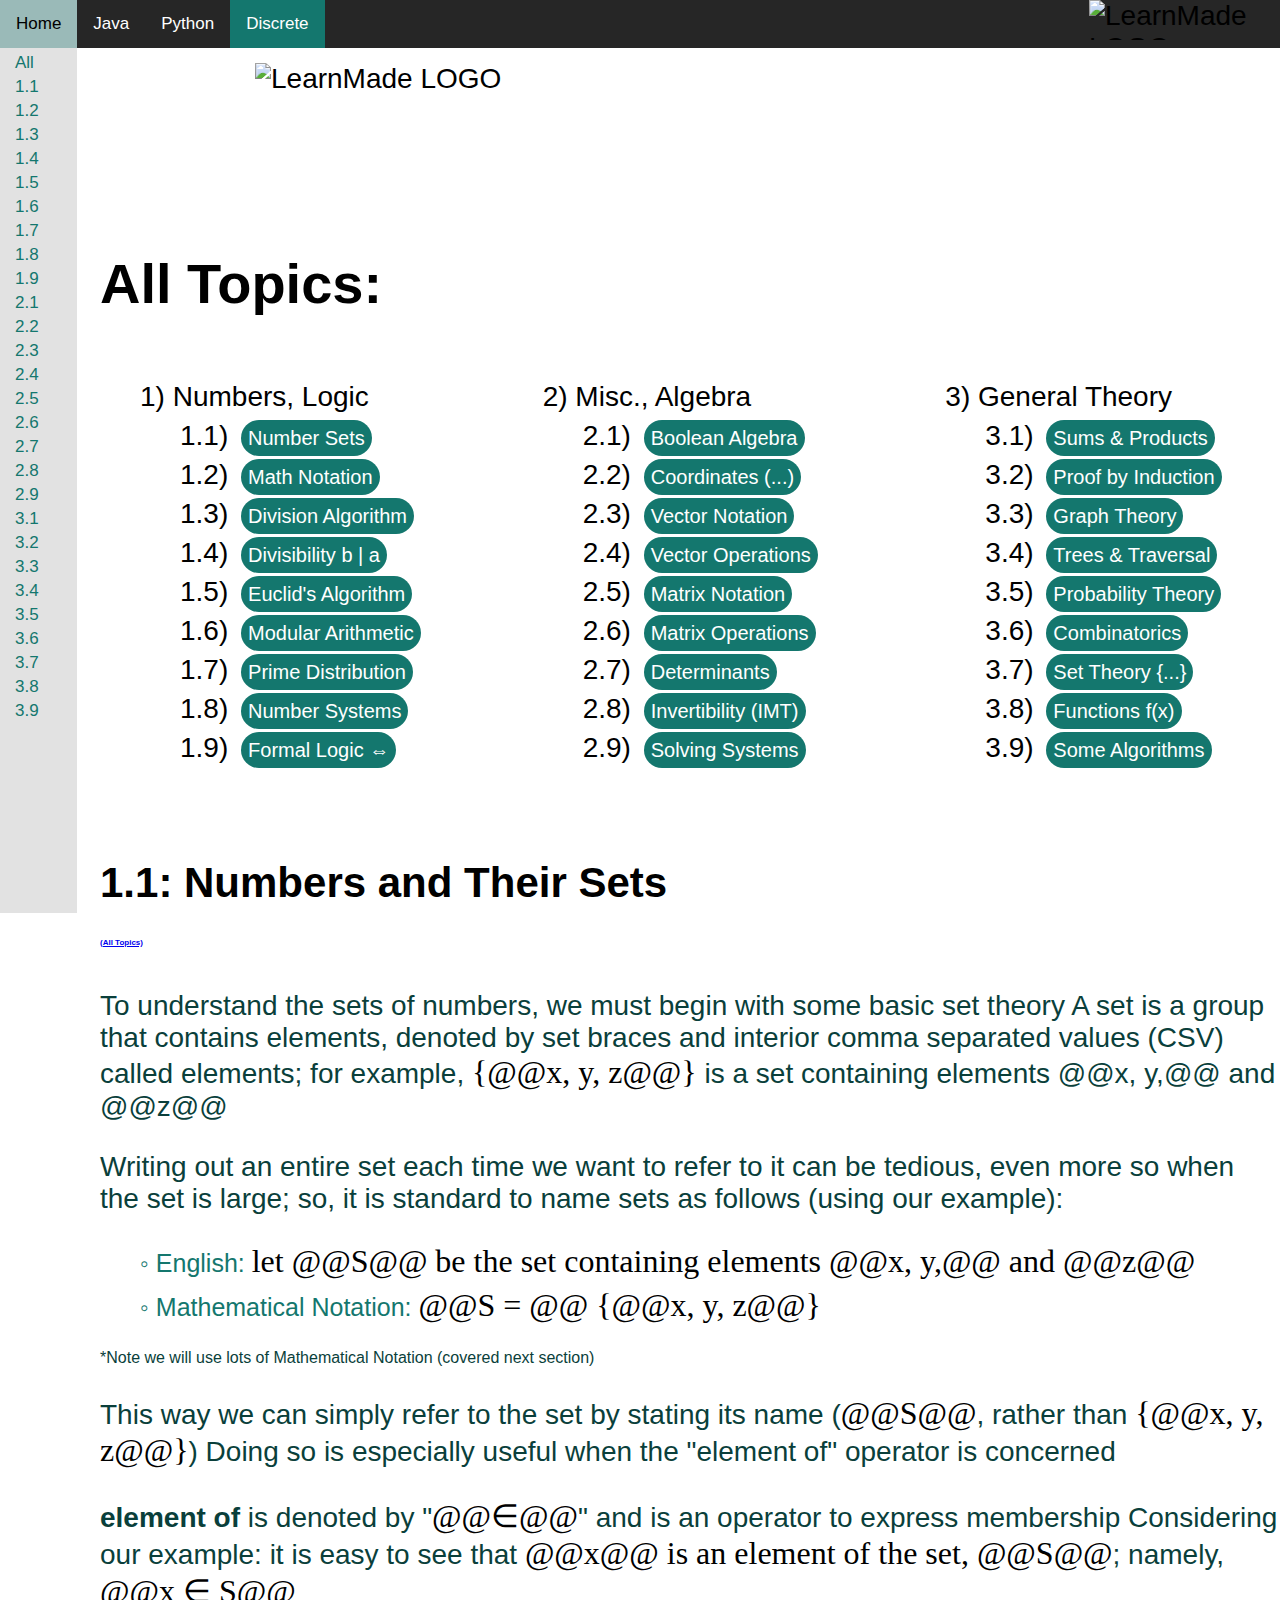
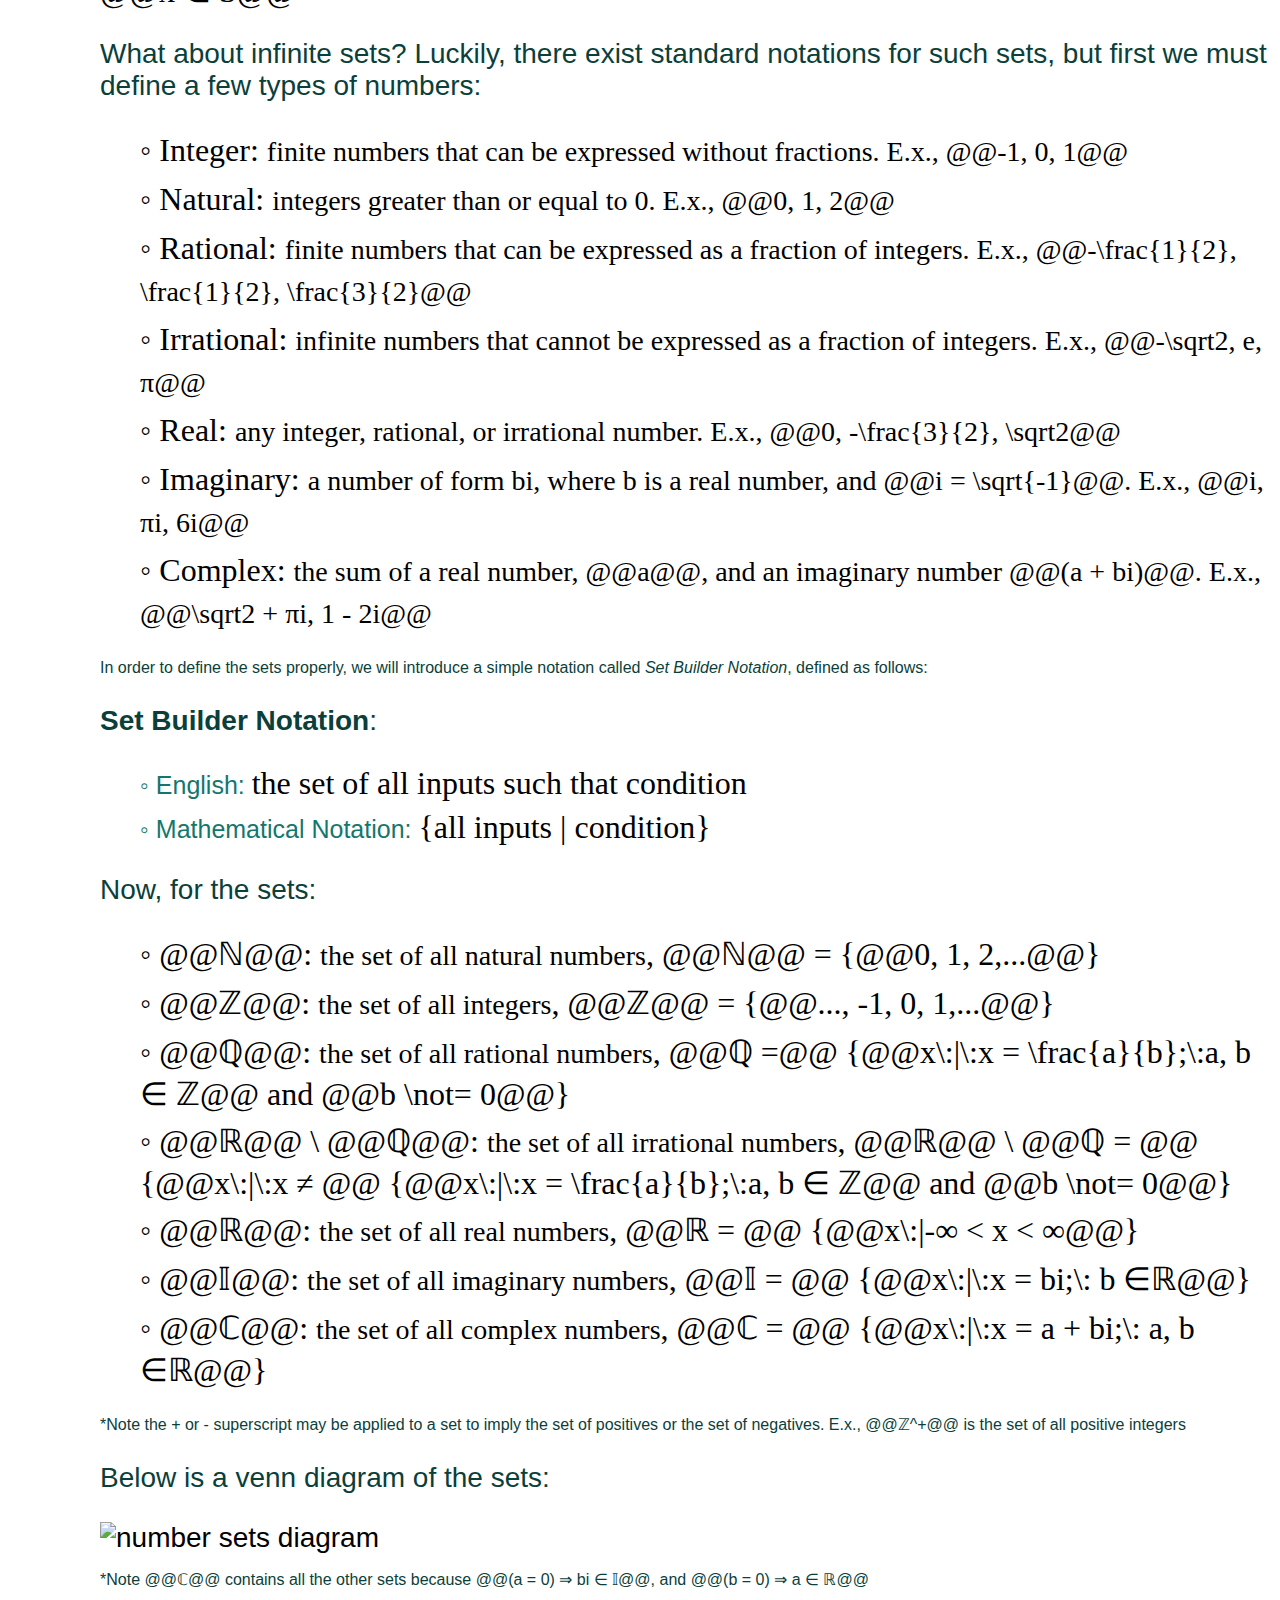
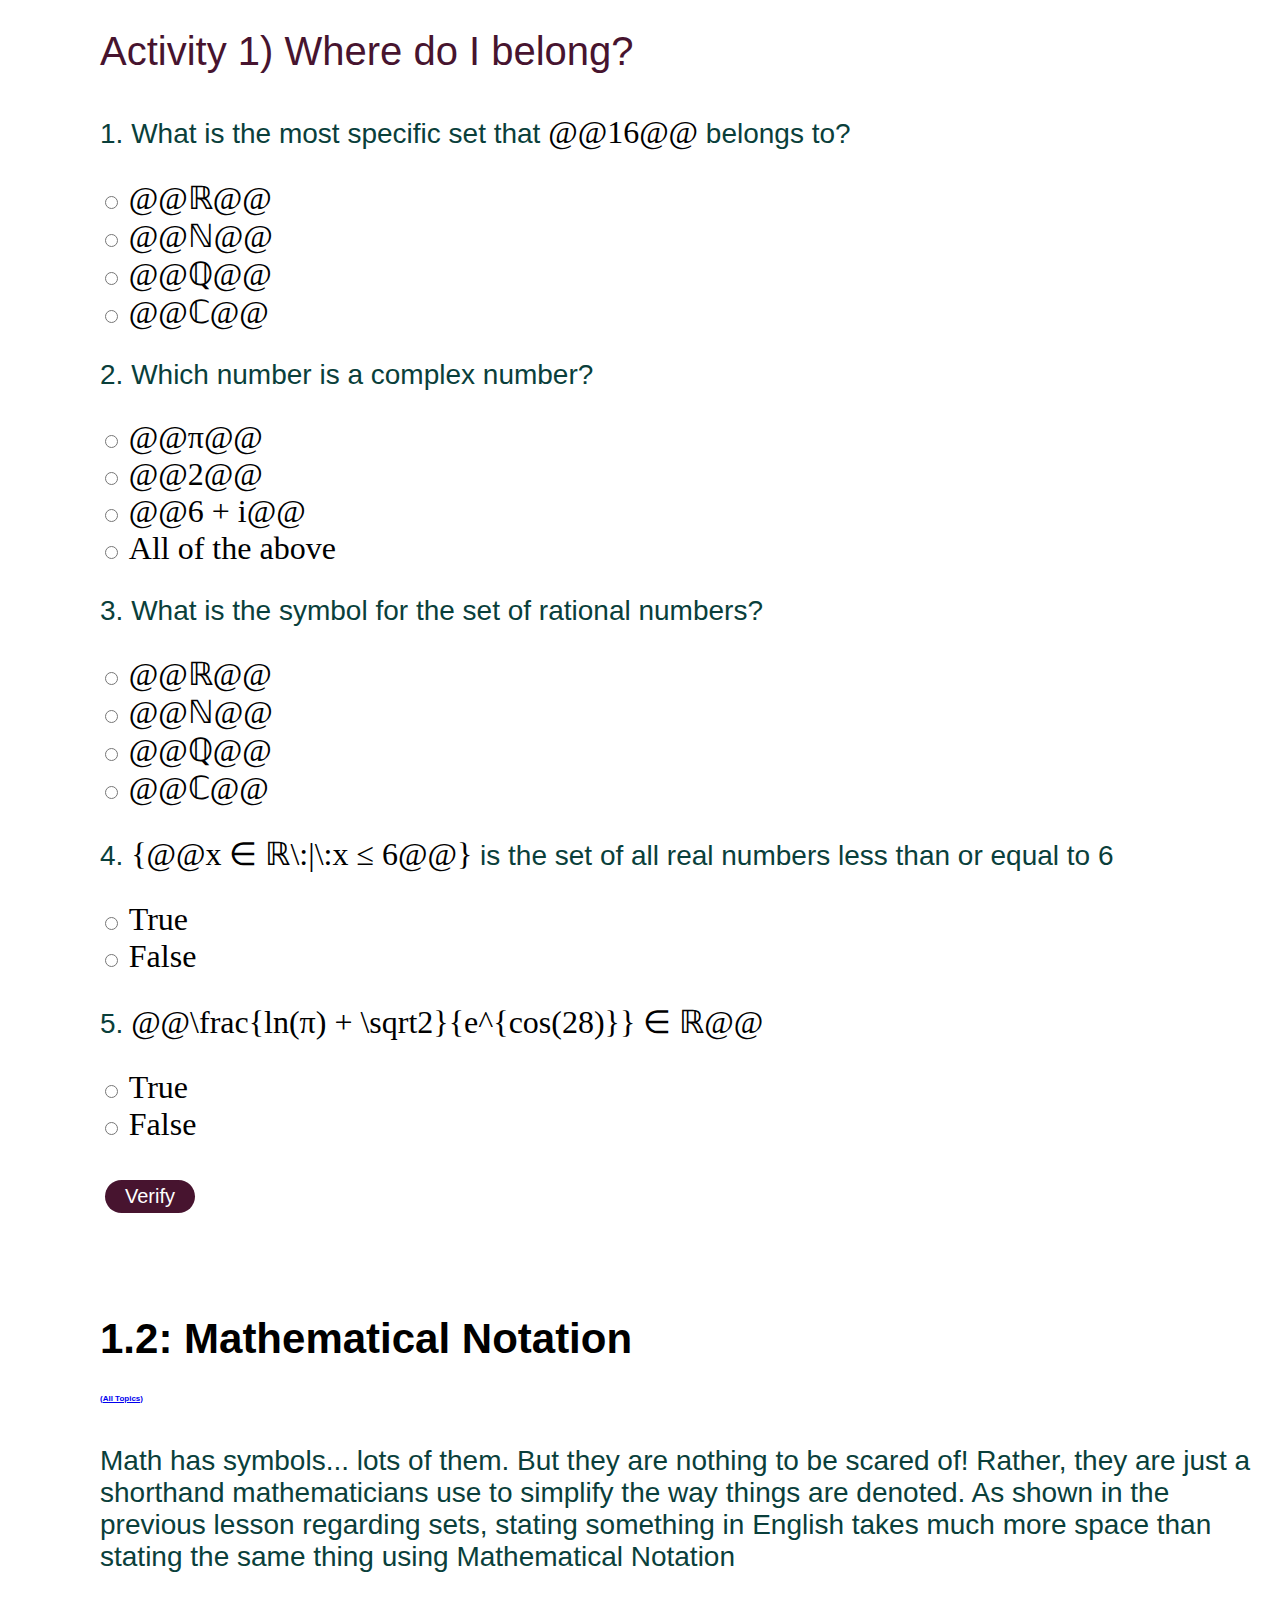
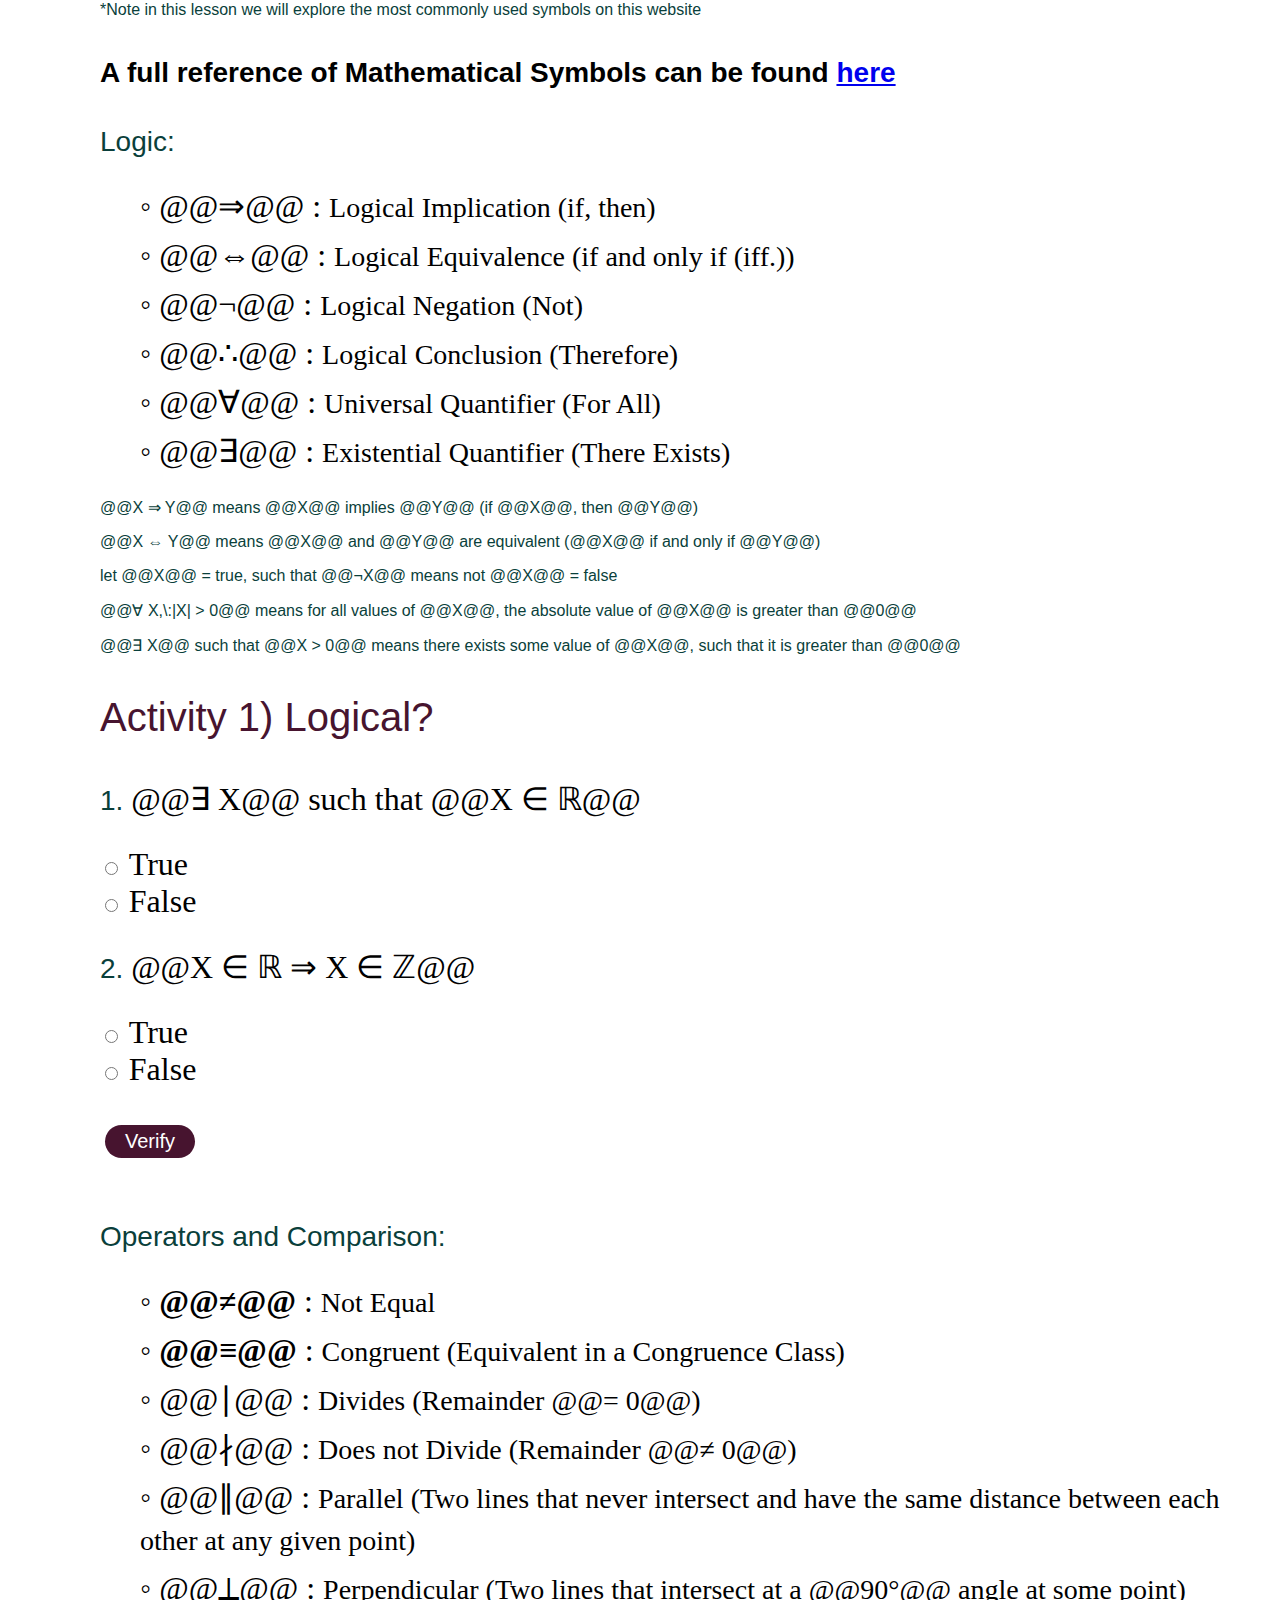
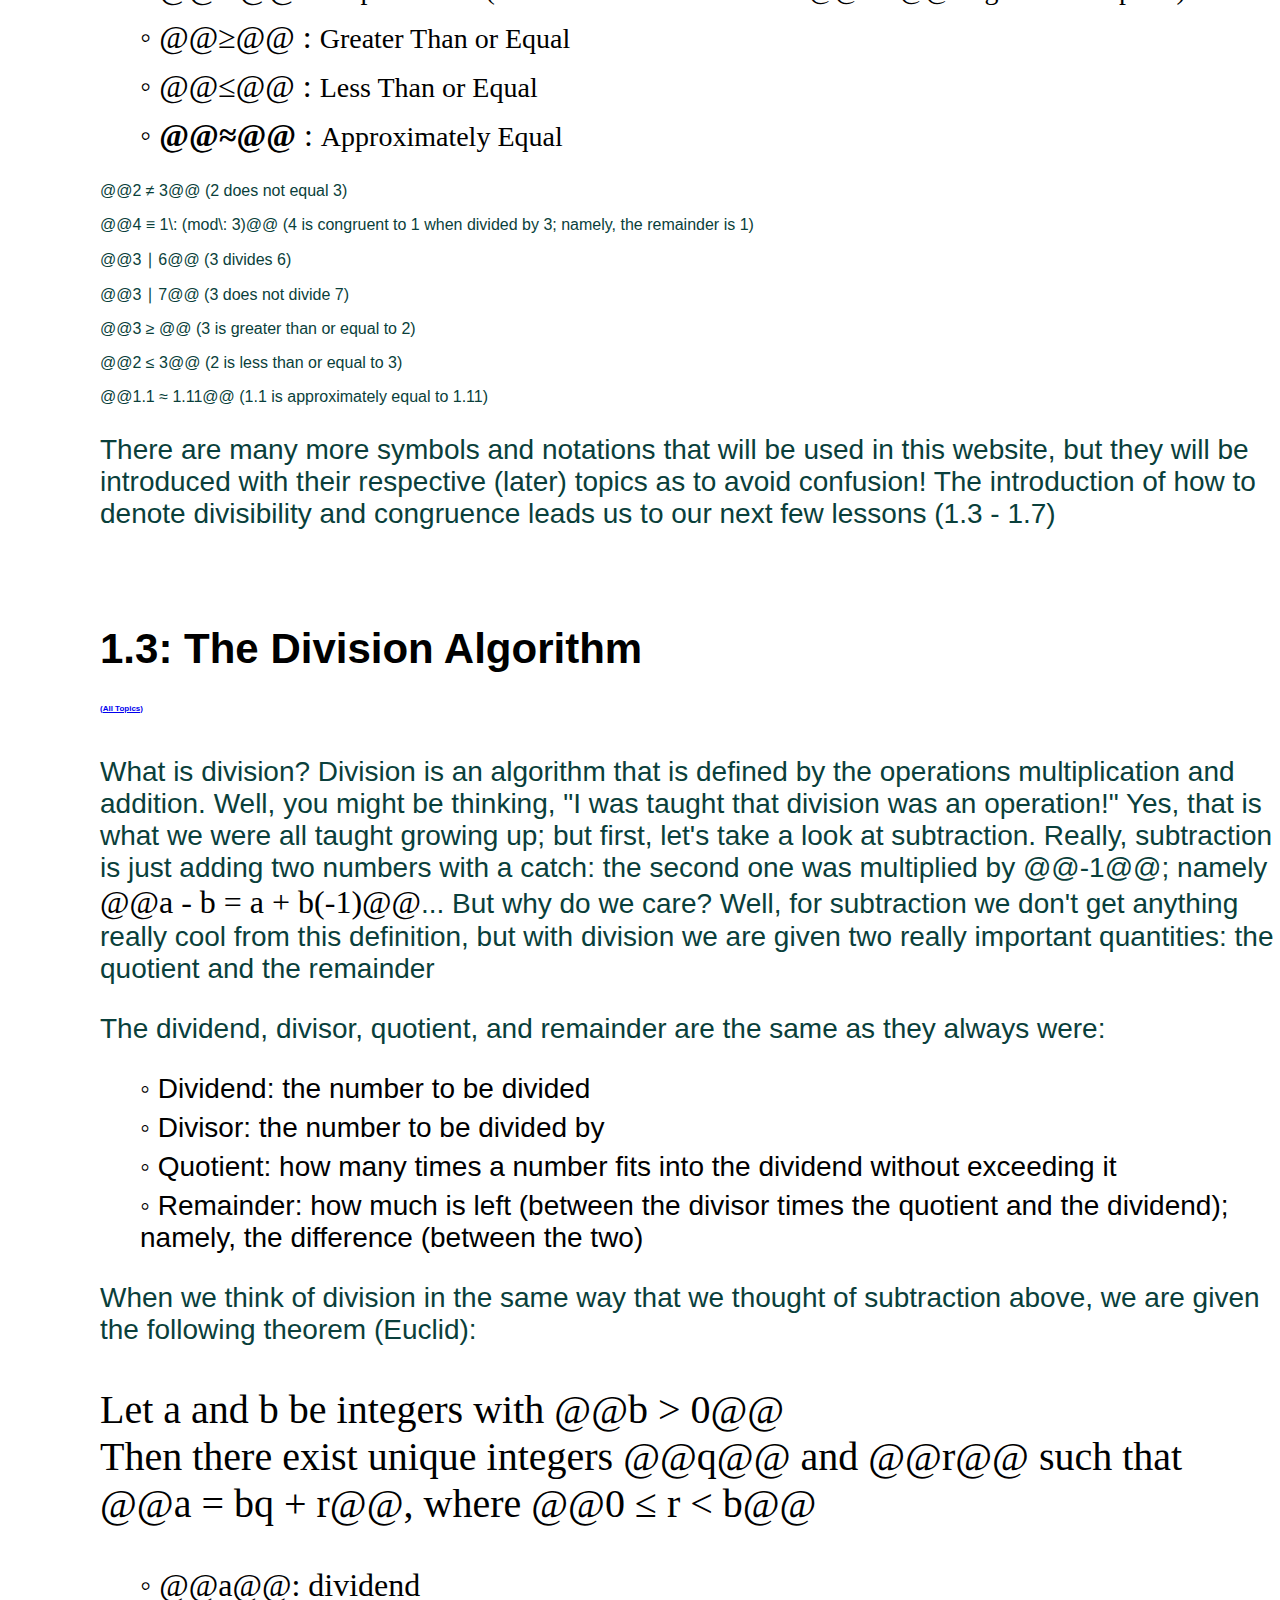
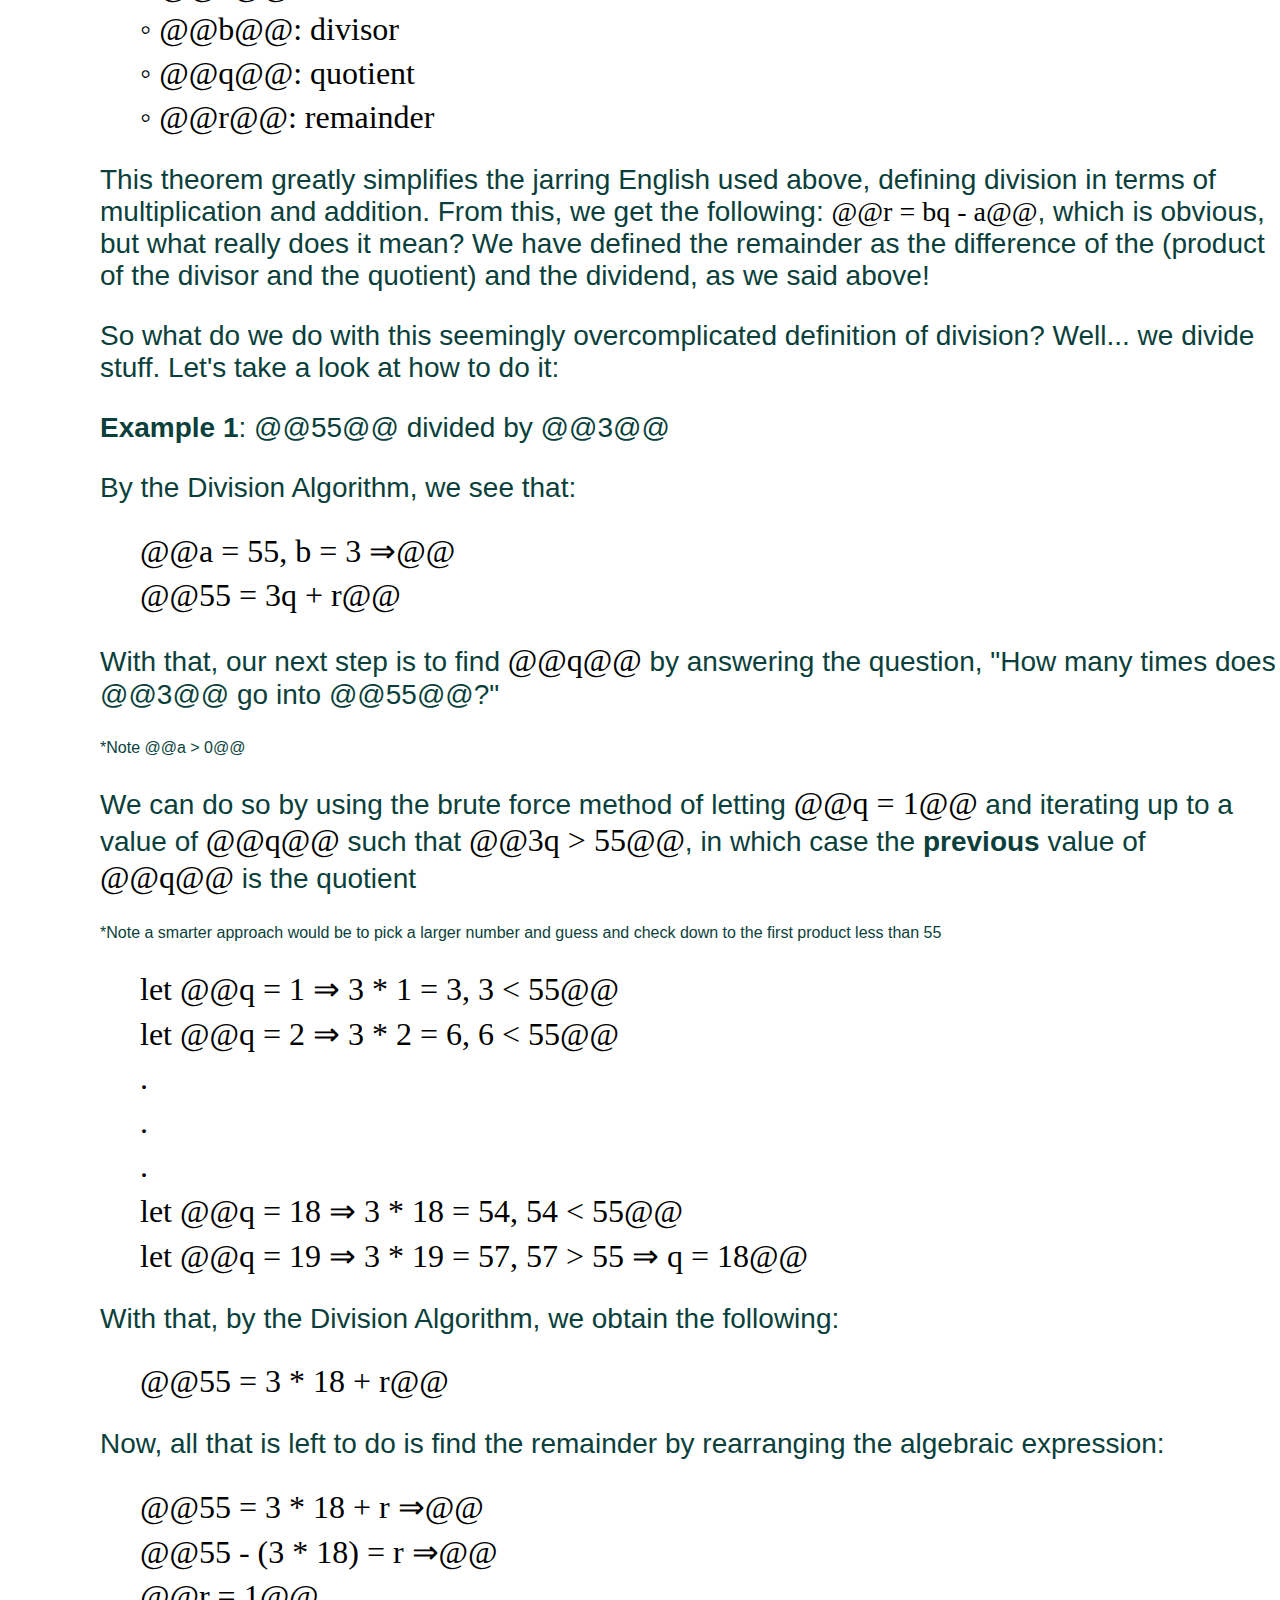
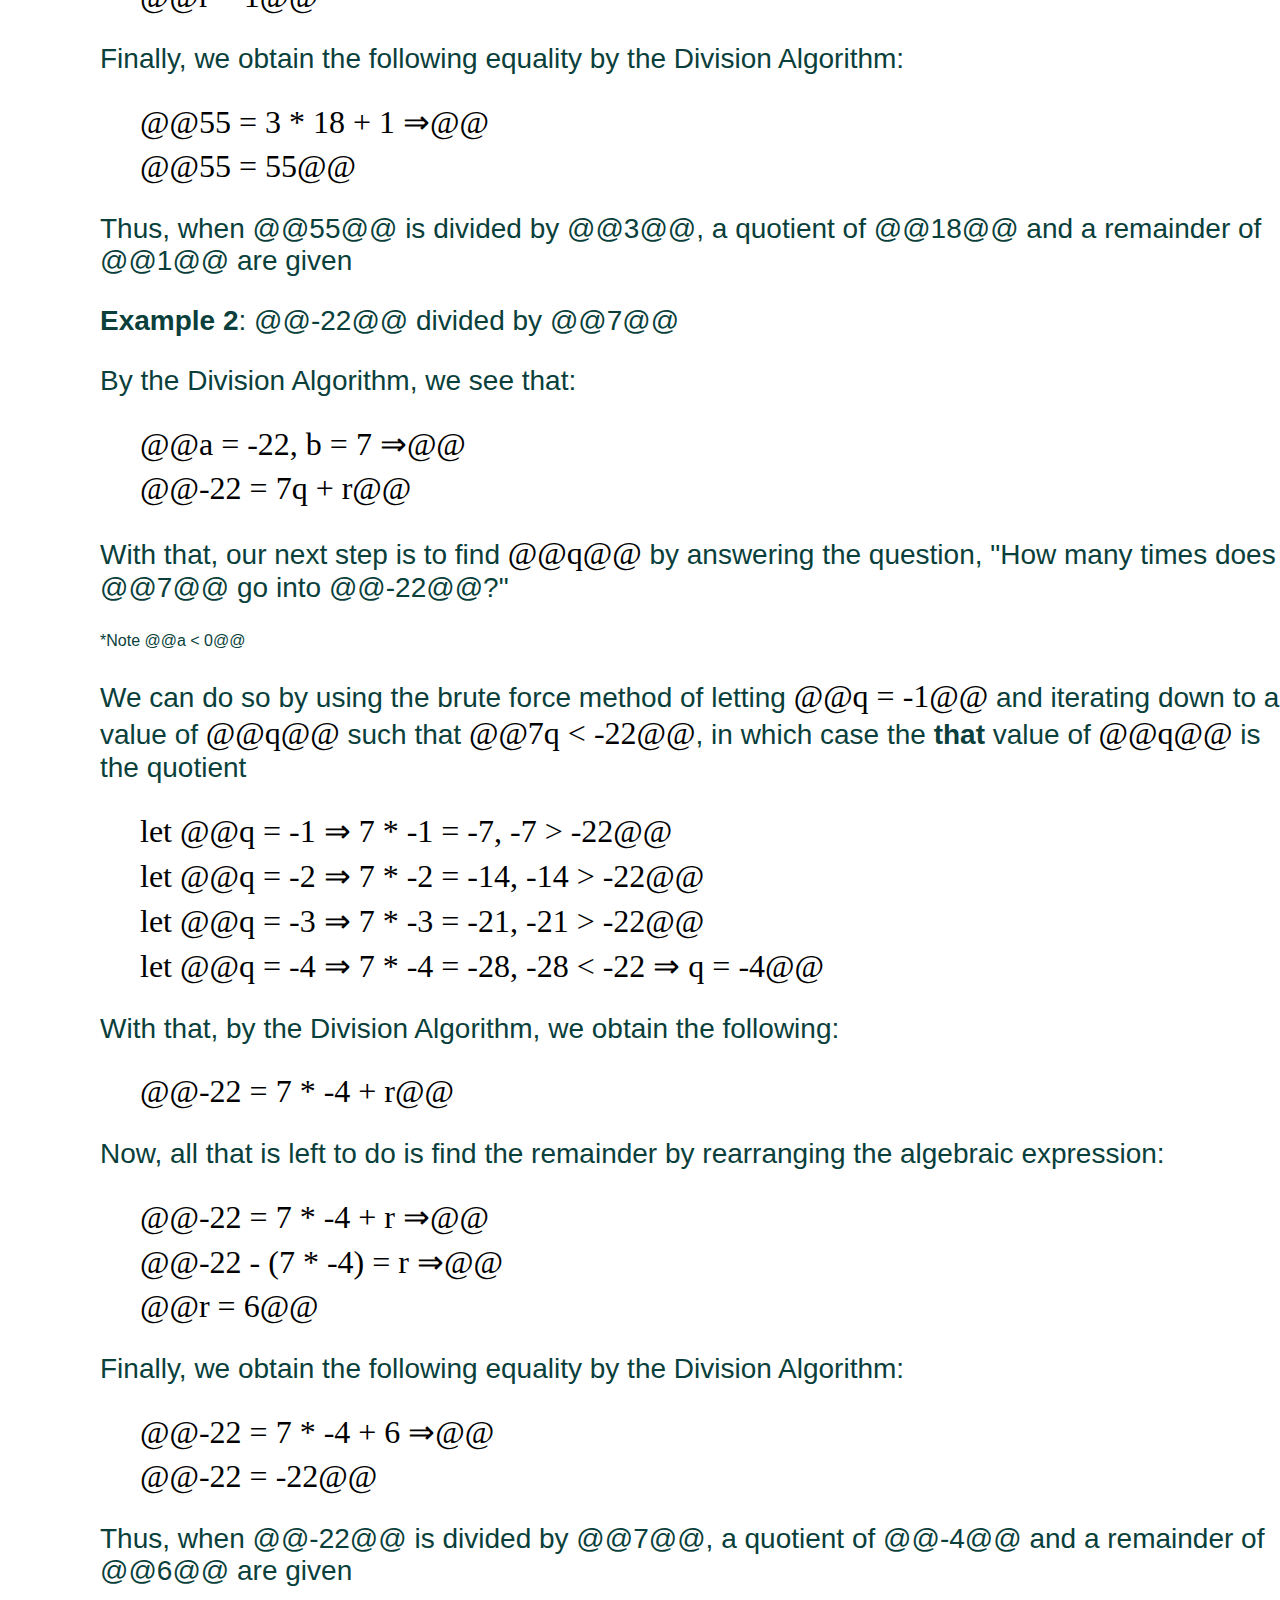
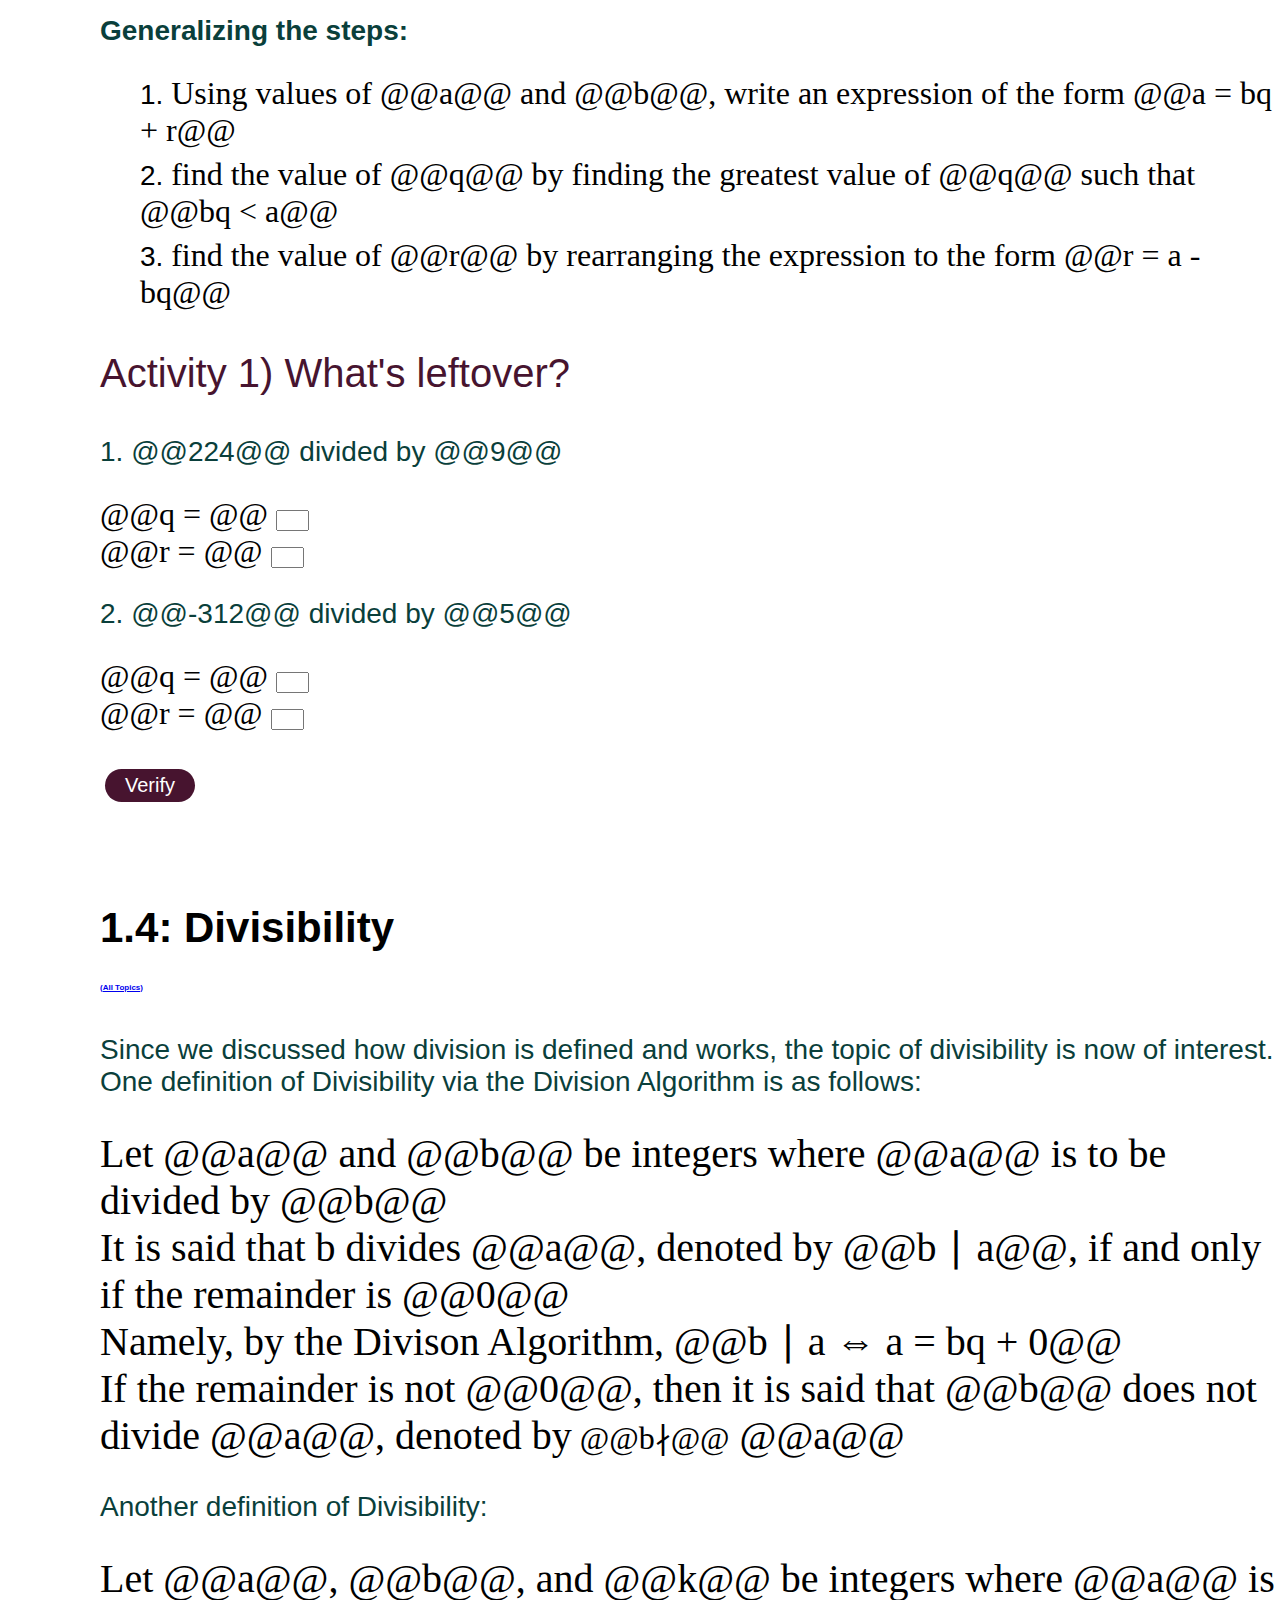
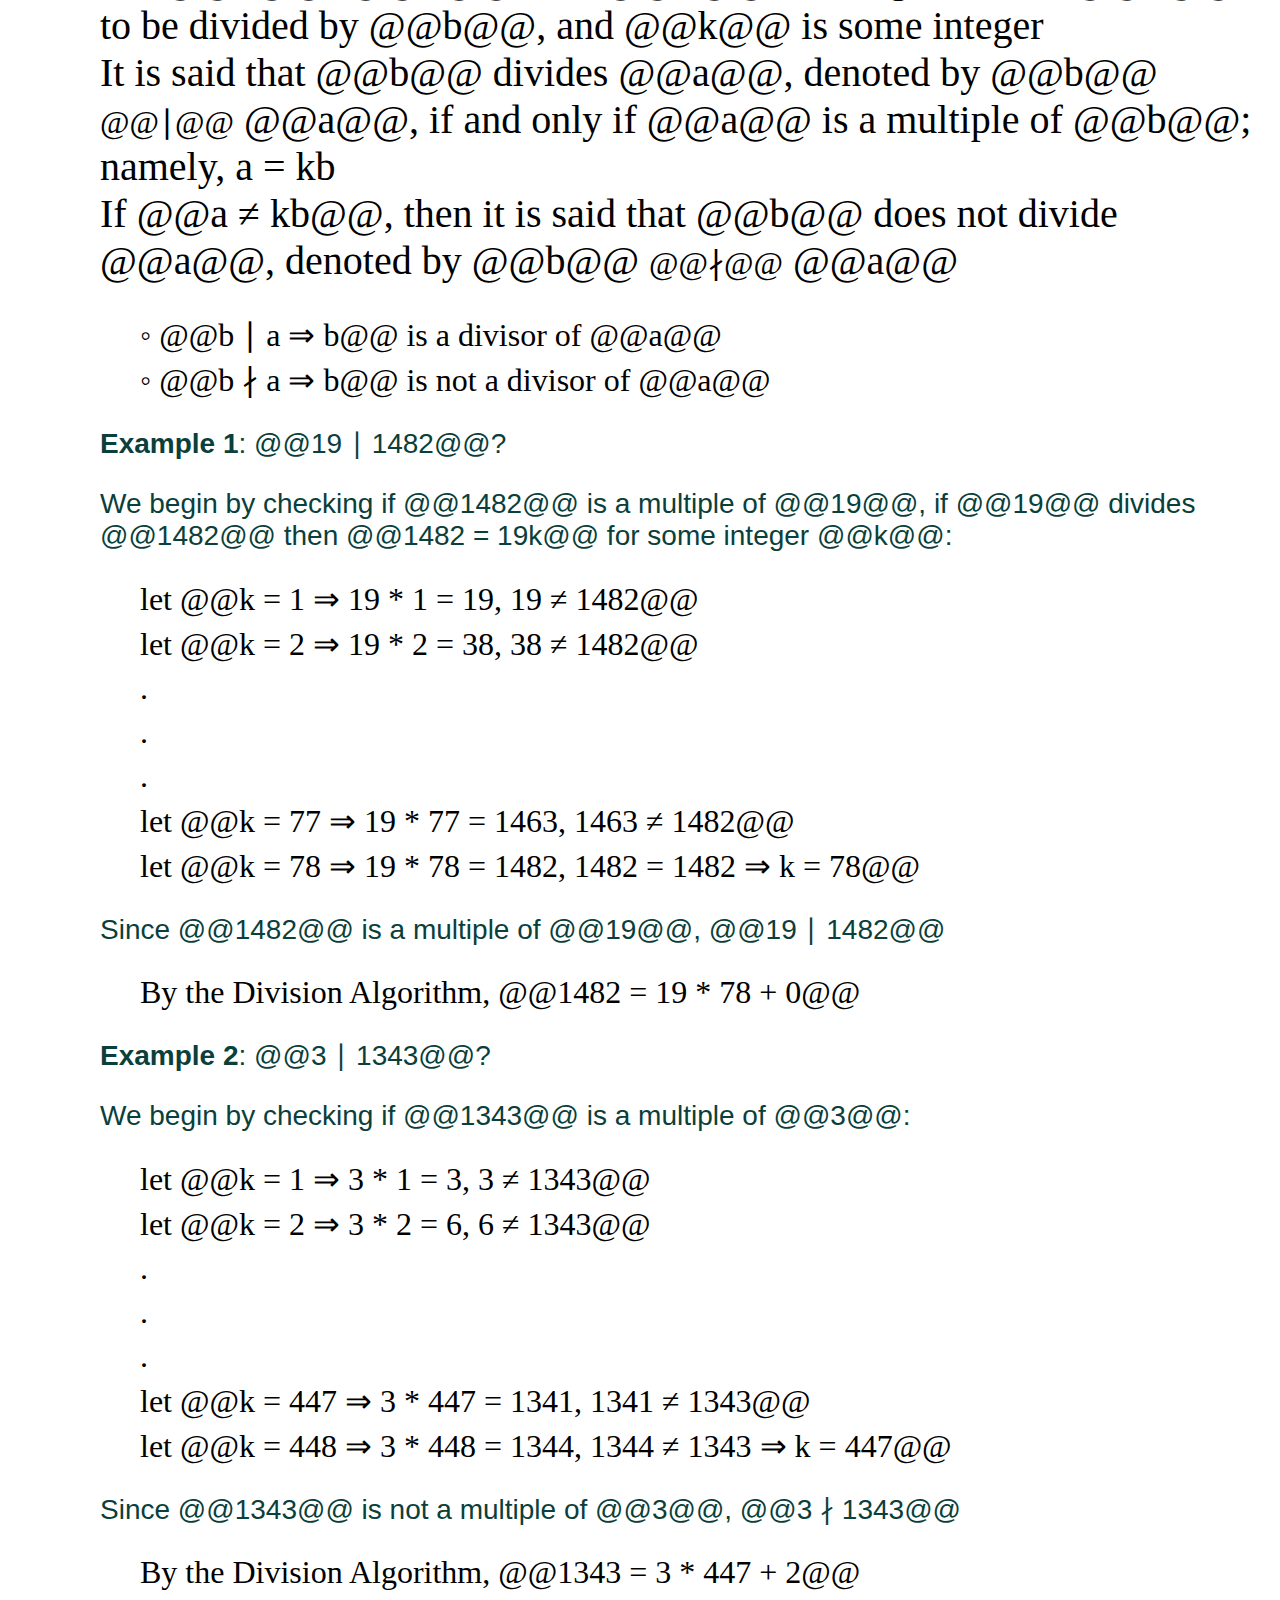
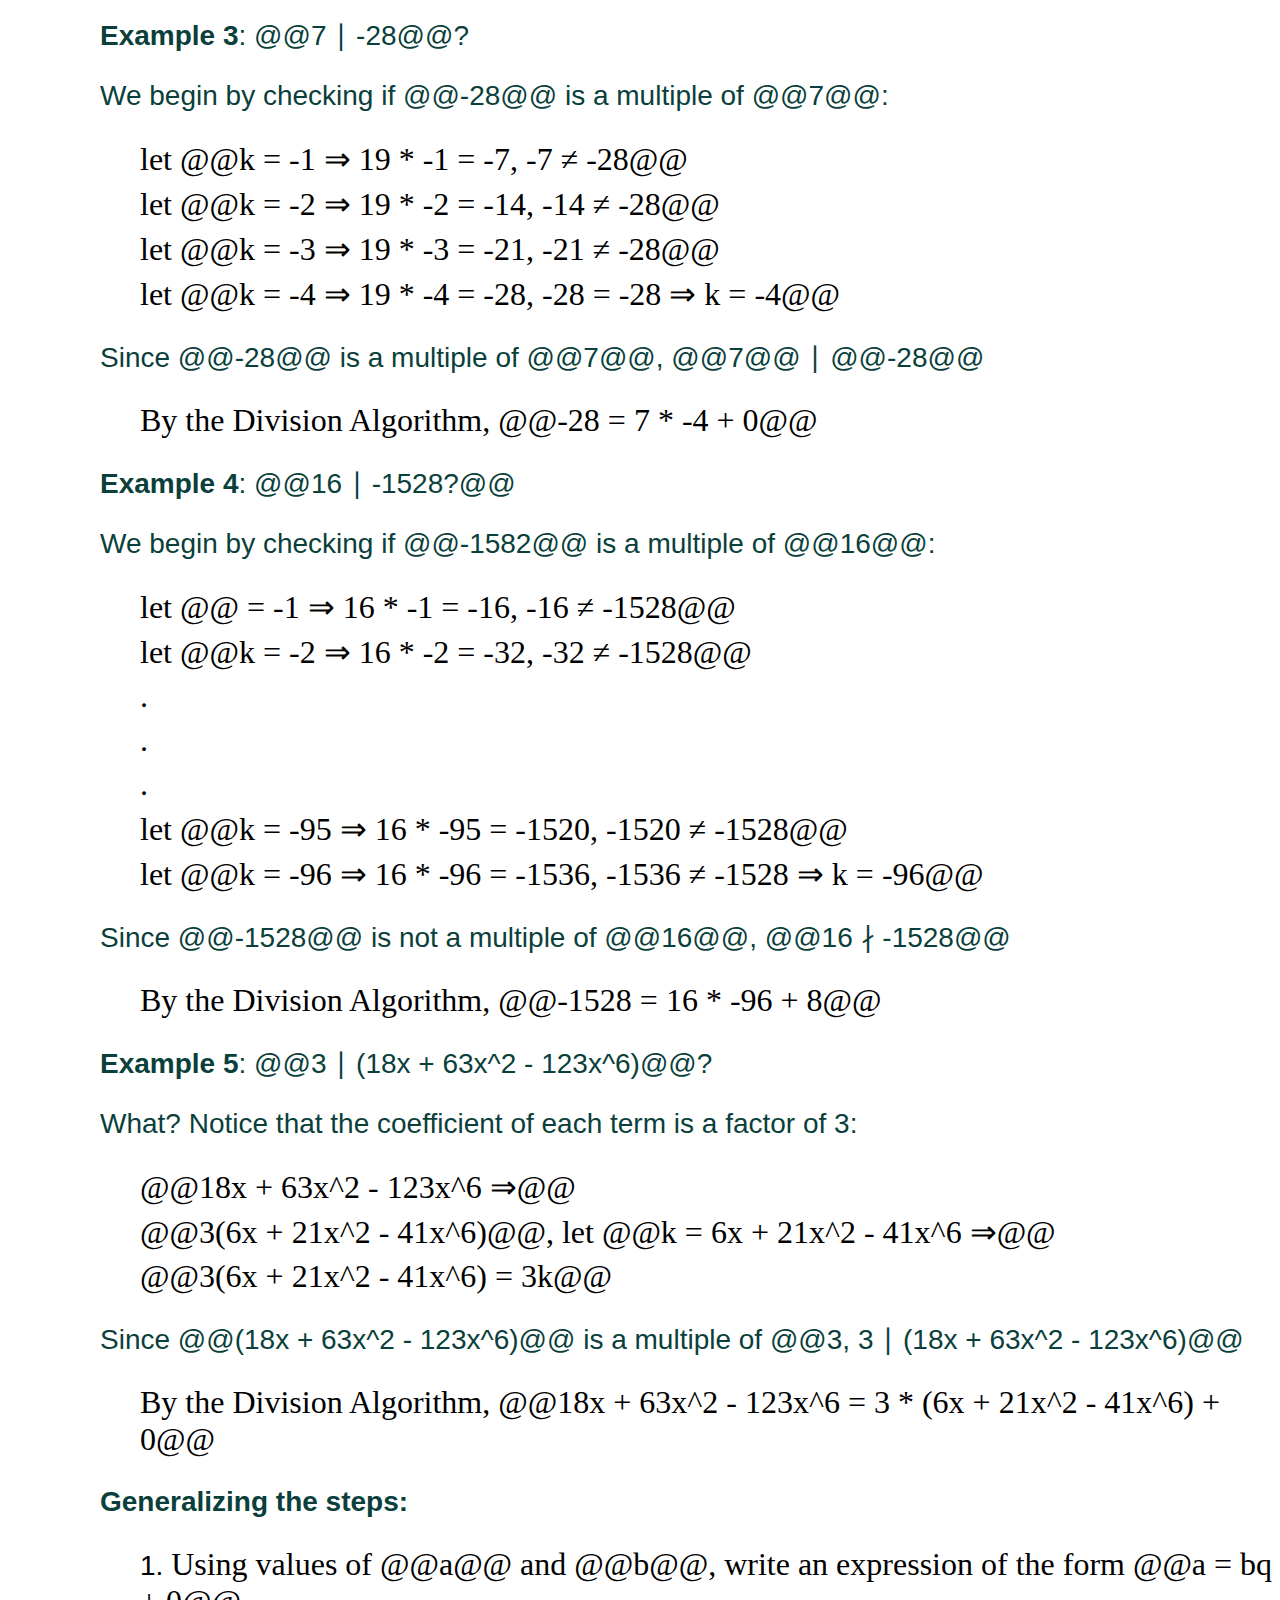
==== commit d8787a2e: "Discrete update 3.9 - add activities" ====
--- a/discrete.html
+++ b/discrete.html
@@ -2,6 +2,7 @@
 <html lang="en">
     <head>
         <meta charset="UTF-8">
+        <!--MathJax Plugin-->
         <title>LearnMade | Discrete</title>
         <meta name="viewport" content="width=device-width, initial-scale=0.01">
         <link rel="icon" type="image/x-icon" href="images/learnmade_favicon.png">
@@ -12,7 +13,7 @@
         <link href="https://stackpath.bootstrapcdn.com/font-awesome/4.7.0/css/font-awesome.min.css" rel="stylesheet"/>
         <link rel="stylesheet" href="jquery-night-mode-master/css/night-mode.css"/>
         <script src="jquery-night-mode-master/js/jquery.night.mode.js"></script>
-        <!--MathJax-->
+        <!--MathJax Plugin-->
         <script>MathJax = {tex: {inlineMath: [['@@', '@@'], ['\\(', '\\)']]}};</script>
         <script id="MathJax-script" async src="https://cdn.jsdelivr.net/npm/mathjax@3/es5/tex-chtml.js"></script>
     </head>
@@ -27,6 +28,7 @@
         </div>
         <!-- side navigation -->
         <div class="sidenav">
+            <a href="#all">All</a>
             <a href="#1-1">1.1</a>
             <a href="#1-2">1.2</a>
             <a href="#1-3">1.3</a>
@@ -68,7 +70,7 @@
                                 <li class="sub"><a href="#1-1" class="button-topic"><span>Number Sets</span></a></li>
                                 <li class="sub"><a href="#1-2" class="button-topic"><span>Math Notation</span></a></li>
                                 <li class="sub"><a href="#1-3" class="button-topic"><span>Division Algorithm</span></a></li>
-                                <li class="sub"><a href="#1-4" class="button-topic"><span>Divisibility a | b</span></a></li>
+                                <li class="sub"><a href="#1-4" class="button-topic"><span>Divisibility b | a</span></a></li>
                                 <li class="sub"><a href="#1-5" class="button-topic"><span>Euclid's Algorithm</span></a></li>
                                 <li class="sub"><a href="#1-6" class="button-topic"><span>Modular Arithmetic</span></a></li>
                                 <li class="sub"><a href="#1-7" class="button-topic"><span>Prime Distribution</span></a></li>
@@ -78,17 +80,17 @@
                         </li>
                     </ol>
                     <ul>
-                        <li class="inline" id="d2">2) Linear Algebra
+                        <li class="inline" id="d2">2) Misc., Algebra
                             <ol>
                                 <li class="sub"><a href="#2-1" class="button-topic"><span>Boolean Algebra</span></a></li>
-                                <li class="sub"><a href="#2-2" class="button-topic"><span>Coordinates (x, y)</span></a></li>
+                                <li class="sub"><a href="#2-2" class="button-topic"><span>Coordinates (...)</span></a></li>
                                 <li class="sub"><a href="#2-3" class="button-topic"><span>Vector Notation</span></a></li>
                                 <li class="sub"><a href="#2-4" class="button-topic"><span>Vector Operations</span></a></li>
                                 <li class="sub"><a href="#2-5" class="button-topic"><span>Matrix Notation</span></a></li>
                                 <li class="sub"><a href="#2-6" class="button-topic"><span>Matrix Operations</span></a></li>
-                                <li class="sub"><a href="#2-7" class="button-topic"><span>Matrix Solutions</span></a></li>
-                                <li class="sub"><a href="#2-8" class="button-topic"><span>Determinants</span></a></li>
-                                <li class="sub"><a href="#2-9" class="button-topic"><span>Invertibility (IMT)</span></a></li>
+                                <li class="sub"><a href="#2-7" class="button-topic"><span>Determinants</span></a></li>
+                                <li class="sub"><a href="#2-8" class="button-topic"><span>Invertibility (IMT)</span></a></li>
+                                <li class="sub"><a href="#2-9" class="button-topic"><span>Solving Systems</span></a></li>
                             </ol>
                         </li>
                     </ul>
@@ -103,7 +105,7 @@
                                 <li class="sub"><a href="#3-6" class="button-topic"><span>Combinatorics</span></a></li>
                                 <li class="sub"><a href="#3-7" class="button-topic"><span>Set Theory {...}</span></a></li>
                                 <li class="sub"><a href="#3-8" class="button-topic"><span>Functions f(x)</span></a></li>
-                                <li class="sub"><a href="#3-9" class="button-topic"><span>Sorting Algorithms</span></a></li>
+                                <li class="sub"><a href="#3-9" class="button-topic"><span>Some Algorithms</span></a></li>
                             </ol>
                         </li>
                     </ul>
@@ -112,9 +114,9 @@
             <!-- lessons -->
             <div id="1-1">
                 <br><h2>1.1: Numbers and Their Sets <br><a href="#all" class="small">(All Topics)</a></h2>
-                <p>To understand the sets of numbers, we must begin with some basic set theory.
+                <p>To understand the sets of numbers, we must begin with some basic set theory
                     A set is a group that contains elements, denoted by set braces and interior comma separated values (CSV) called elements;
-                    for example, <span class="math">{@@x, y, z@@}</span> is a set containing elements @@x, y,@@ and @@z@@.</p>
+                    for example, <span class="math">{@@x, y, z@@}</span> is a set containing elements @@x, y,@@ and @@z@@</p>
                 <p>Writing out an entire set each time we want to refer to it can be tedious, even more so when the set is large; so, it is standard to name sets
                     as follows (using our example): </p>
                 <ul class="list">
@@ -122,10 +124,10 @@
                     <li>◦ Mathematical Notation: <span class="math">@@S = @@ {@@x, y, z@@}</span></li>
                 </ul>
                 <p class="footnote">*Note we will use lots of Mathematical Notation (covered next section)</p>
-                <p>This way we can simply refer to the set by stating its name (<span class="math">@@S@@</span>, rather than <span class="math">{@@x, y, z@@}</span>).
-                   Doing so is especially useful when the "element of" operator is concerned.</p>
-                <p><strong>element of </strong>is denoted by "<span class="math">@@&isin;@@</span>" and is an operator to express membership.
-                    Considering our example: it is easy to see that <span class="math">@@x@@ is an element of the set, @@S@@</span>; namely, <span class="math">@@x &isin; S@@</span>.</p>
+                <p>This way we can simply refer to the set by stating its name (<span class="math">@@S@@</span>, rather than <span class="math">{@@x, y, z@@}</span>)
+                   Doing so is especially useful when the "element of" operator is concerned</p>
+                <p><strong>element of </strong>is denoted by "<span class="math">@@&isin;@@</span>" and is an operator to express membership
+                    Considering our example: it is easy to see that <span class="math">@@x@@ is an element of the set, @@S@@</span>; namely, <span class="math">@@x &isin; S@@</span></p>
                 <p>What about infinite sets? Luckily, there exist standard notations for such sets, but first we must define a few types of numbers: </p>
                 <ul class="list-space">
                     <li class="math">◦ Integer: <span class="math-def">finite numbers that can be expressed without fractions. E.x., @@-1, 0, 1@@</span></li>
@@ -245,20 +247,20 @@
                 <br><h2>1.2: Mathematical Notation <br><a href="#all" class="small">(All Topics)</a></h2>
                 <p>Math has symbols... lots of them. But they are nothing to be scared of! Rather, they are just a shorthand
                 mathematicians use to simplify the way things are denoted. As shown in the previous lesson regarding sets,
-                stating something in English takes much more space than stating the same thing using Mathematical Notation.</p>
-                <p>In this lesson we will explore the most commonly used symbols on this website!</p>
+                stating something in English takes much more space than stating the same thing using Mathematical Notation</p>
+                <p class="footnote">*Note in this lesson we will explore the most commonly used symbols on this website</p>
                 <h4>A full reference of Mathematical Symbols can be found <a href="https://en.wikipedia.org/wiki/Glossary_of_mathematical_symbols">here</a></h4>
                 <p>Logic:</p>
                 <ul class="list-space">
                     <li class="math">◦ <span>@@&#8658;@@ </span>: <span class="math-def">Logical Implication (if, then)</span></li>
-                    <li class="math">◦ <span>@@&#8660;@@ </span>: <span class="math-def">Logical Equivalence (if and only if (iff.), then)</span></li>
+                    <li class="math">◦ <span>@@&#8660;@@ </span>: <span class="math-def">Logical Equivalence (if and only if (iff.))</span></li>
                     <li class="math">◦ <span>@@&#172;@@ </span>: <span class="math-def">Logical Negation (Not)</span></li>
                     <li class="math">◦ <span>@@&#8756;@@ </span>: <span class="math-def">Logical Conclusion (Therefore)</span></li>
                     <li class="math">◦ <span>@@&#8704;@@ </span>: <span class="math-def">Universal Quantifier (For All)</span></li>
                     <li class="math">◦ <span>@@&#8707;@@ </span>: <span class="math-def">Existential Quantifier (There Exists)</span></li>
                 </ul>
                 <p class="footnote">@@X &#8658; Y@@ means @@X@@ implies @@Y@@ (if @@X@@, then @@Y@@)</p>
-                <p class="footnote">@@X &#8660; Y@@ means @@X@@ and @@Y@@ are equivalent (if and only if @@X@@, then @@Y@@)</p>
+                <p class="footnote">@@X &#8660; Y@@ means @@X@@ and @@Y@@ are equivalent (@@X@@ if and only if @@Y@@)</p>
                 <p class="footnote">let @@X@@ = true, such that @@&#172;X@@ means not @@X@@ = false</p>
                 <p class="footnote">@@&#8704; X,\:|X| > 0@@  means for all values of @@X@@, the absolute value of @@X@@ is greater than @@0@@</p>
                 <p class="footnote">@@&#8707; X@@ such that @@X > 0@@ means there exists some value of @@X@@, such that it is greater than @@0@@</p>
@@ -319,14 +321,14 @@
                 <p class="footnote">@@2 &le; 3@@ (2 is less than or equal to 3)</p>
                 <p class="footnote">@@1.1 &asymp; 1.11@@ (1.1 is approximately equal to 1.11)</p>
                 <p>There are many more symbols and notations that will be used in this website, but they will be introduced with their
-                respective (later) topics as to avoid confusion! The introduction of how to denote divisibility and congruence leads us to our next few lessons (1.3 - 1.7).</p>
+                respective (later) topics as to avoid confusion! The introduction of how to denote divisibility and congruence leads us to our next few lessons (1.3 - 1.7)</p>
             </div>
             <div id="1-3">
                 <br><h2>1.3: The Division Algorithm <br><a href="#all" class="small">(All Topics)</a></h2>
                 <p>What is division? Division is an algorithm that is defined by the operations multiplication and addition. Well, you might be thinking, "I was taught that division was an operation!"
                 Yes, that is what we were all taught growing up; but first, let's take a look at subtraction. Really, subtraction is just adding two numbers with a catch: the second one was multiplied by @@-1@@; namely
                     <span class="math">@@a - b = a + b(-1)@@</span>... But why do we care? Well, for subtraction we don't get anything really cool from this definition,
-                    but with division we are given two really important quantities: the quotient and the remainder.</p>
+                    but with division we are given two really important quantities: the quotient and the remainder</p>
                 <p>The dividend, divisor, quotient, and remainder are the same as they always were:</p>
                 <ul>
                     <li>◦ Dividend: the number to be divided</li>
@@ -354,7 +356,7 @@
                 <p>With that, our next step is to find <span class="math">@@q@@</span> by answering the question, "How many times does @@3@@ go into @@55@@?"</p>
                 <p class="footnote">*Note @@a > 0@@</p>
                 <p>We can do so by using the brute force method of letting <span class="math">@@q = 1@@</span> and iterating up to a value of <span class="math">@@q@@</span>
-                such that <span class="math">@@3q > 55@@</span>, in which case the <strong>previous</strong> value of <span class="math">@@q@@</span> is the quotient.</p>
+                such that <span class="math">@@3q > 55@@</span>, in which case the <strong>previous</strong> value of <span class="math">@@q@@</span> is the quotient</p>
                 <p class="footnote">*Note a smarter approach would be to pick a larger number and guess and check down to the first product less than 55</p>
                 <ul>
                     <li class="math">let @@q = 1 &#8658; 3 * 1 = 3, 3 < 55@@</li>
@@ -380,7 +382,7 @@
                     <li class="math">@@55 = 3 * 18 + 1 &#8658;@@</li>
                     <li class="math">@@55 = 55@@</li>
                 </ul>
-                <p>Thus, when @@55@@ is divided by @@3@@, a quotient of @@18@@ and a remainder of @@1@@ are given.</p>
+                <p>Thus, when @@55@@ is divided by @@3@@, a quotient of @@18@@ and a remainder of @@1@@ are given</p>
                 <p><strong>Example 2</strong>: @@-22@@ divided by @@7@@</p>
                 <p>By the Division Algorithm, we see that:</p>
                 <ul>
@@ -390,7 +392,7 @@
                 <p>With that, our next step is to find <span class="math">@@q@@</span> by answering the question, "How many times does @@7@@ go into @@-22@@?"</p>
                 <p class="footnote">*Note @@a < 0@@</p>
                 <p>We can do so by using the brute force method of letting <span class="math">@@q = -1@@</span> and iterating down to a value of <span class="math">@@q@@</span>
-                    such that <span class="math">@@7q < -22@@</span>, in which case the <strong>that</strong> value of <span class="math">@@q@@</span> is the quotient.</p>
+                    such that <span class="math">@@7q < -22@@</span>, in which case the <strong>that</strong> value of <span class="math">@@q@@</span> is the quotient</p>
                 <ul>
                     <li class="math">let @@q = -1 &#8658; 7 * -1 = -7, -7 > -22@@</li>
                     <li class="math">let @@q = -2 &#8658; 7 * -2 = -14, -14 > -22@@</li>
@@ -412,7 +414,7 @@
                     <li class="math">@@-22 = 7 * -4 + 6 &#8658;@@</li>
                     <li class="math">@@-22 = -22@@</li>
                 </ul>
-                <p id="find-q-r">Thus, when @@-22@@ is divided by @@7@@, a quotient of @@-4@@ and a remainder of @@6@@ are given.</p>
+                <p id="find-q-r">Thus, when @@-22@@ is divided by @@7@@, a quotient of @@-4@@ and a remainder of @@6@@ are given</p>
                 <p><strong>Generalizing the steps:</strong></p>
                 <ol>
                     <li>1. <span class="math">Using values of @@a@@ and @@b@@, write an expression of the form @@a = bq + r@@</span></li>
@@ -617,8 +619,8 @@
             </div>
             <div id="1-5">
                 <br><h2>1.5: Euclid's Algorithm for GCD <br><a href="#all" class="small">(All Topics)</a></h2>
-                <p>Our next topic is the Greatest Common Divisor (GCD). This is another familiar topic, defined by its name... literally.
-                    The GCD of two (or more) integers is the largest number that divides all of them.</p>
+                <p>Our next topic is the Greatest Common Divisor (GCD). This is another familiar topic, defined by its name... literally
+                    The GCD of two (or more) integers is the largest number that divides all of them</p>
                 <p class="math-def-h">Let @@a, b,@@ and @@d@@ be integers, where @@d@@ is a divisor of both @@a@@ and @@b@@<span><br></span>
                     Then there does not exist an integer, @@c@@, such that @@c@@ is a divisor of both @@a@@ and @@b@@, where @@c > d@@
                     <span><br></span>It is then said that @@d@@ is the greatest common divisor of @@a@@ and @@b@@; namely, @@GCD(a, b) = d@@</p>
@@ -826,9 +828,7 @@
                 <ul>
                     <li class="math">\(x\equiv a_1\:(mod\:n_1)\)</li>
                     <li class="math">\(x\equiv a_2\:(mod\:n_2)\)</li>
-                    <li>.</li>
-                    <li>.</li>
-                    <li>.</li>
+                    <li>@@\vdots@@</li>
                     <li class="math">\(x\equiv a_k\:(mod\:n_k)\)</li>
                 </ul>
                 <p class="math"><span class="math-def-h">Where \(n_1,n_2,...,n_k\) are pairwise <a href="#1-7">coprime </a> integers, then<br>
@@ -919,7 +919,7 @@
                 <p><strong>Example 3</strong>: The prime factorization of @@1188 = 1*2^2*3^3*11@@ (composite)</p>
                 <p><strong>Example 4</strong>: The prime factorization of @@593 = 1*593@@ (prime)</p>
                 <p><strong>Example 5</strong>: Are @@21@@ and @@8@@ relatively prime? @@GCD(21,8)=1\Rightarrow 21@@ and @@8@@ are relatively prime</p>
-                <img src="images/even_spiral_10000.png" alt="Prime Spiral" width="25%" height="25%">
+                <img src="images/even_spiral_10000.png" alt="Prime Spiral" class="quarter2">
                 <p class="footnote">A Prime Phyllotaxis Spiral <a href="https://maxwelldemon.com/2012/03/18/prime-phyllotaxis-spirals/">(source)</a></p>
                 <p><strong>Resources</strong> (Regarding the development in primes): <a href="https://en.wikipedia.org/wiki/Largest_known_prime_number">Current Largest Prime</a>, <a href="https://prime-numbers.info/list/primes">List of Primes</a></p>
                 <p class="activity-header">Activity 1) Properties</p>
@@ -1021,7 +1021,7 @@
                     <li class="math">3. The decimal number = @@d_{n-1}*k^{n-1}+...+d_2*k^2+d_1*k^1+d_0*k^0@@</li>
                 </ul>
                 <p>Below is a chart with the 16 standard conversions between binary, decimal, and hexadecimal:</p>
-                <img src="images/bin-dec-hex.png" alt="bin-dec-hex chart" height="555">
+                <img src="images/bin-dec-hex.png" alt="bin-dec-hex chart" class="dbh">
                 <p><strong>Notation</strong>:</p>
                 <ul>
                     <li class="math">◦ Binary (base 2) is denoted by a subscript of 2; e.x., @@1001101_2@@</li>
@@ -1041,7 +1041,7 @@
                     <li class="math">@@22=16*1+6\Rightarrow d_2 = 6@@</li>
                     <li class="math">@@1=16*0+1\Rightarrow d_3 = 1@@</li>
                 </ul>
-                <p>Thus, @@5742_{10}\Leftrightarrow @@ <span class="math">0X@@166@@E</span></p>
+                <p>Thus, @@5742_{10}\Leftrightarrow @@ <span class="math">0X166E</span></p>
                 <!-- Activity 1 -->
                 <p class="activity-header">Activity 1) Converter</p>
                 <p>1. What is @@11110_2@@ in base 10?</p>
@@ -1051,7 +1051,7 @@
                 <p>3. What is @@922_{10}@@ in binary?</p>
                 <input id="d1_8x1c" size="8"><label for="d1_8x1c" class="math">@@_2@@</label><br>
                 <p>4. What is @@77216_8@@ in decimal?</p>
-                <input id="d1_8x1d" size="4"><label for="d1_5x1d" class="math">@@_{10}@@</label><br><br>
+                <input id="d1_8x1d" size="4"><label for="d1_8x1d" class="math">@@_{10}@@</label><br><br>
                 <input type="button" id="d1_8x1" value="Verify" class="button-interact"/>
                 <div class="button-whitespace"></div>
                 <div id="d1_8x1_result" class="result-border">
@@ -1092,156 +1092,964 @@
             </div>
             <div id="1-9">
                 <br><h2>1.9: Formal Logic <br><a href="#all" class="small">(All Topics)</a></h2>
-                <p>---</p>
-                <p>---</p>
-                <p>---</p>
-                <p>---</p>
-                <p>---</p>
+                <p><strong>Proposition</strong>: A Proposition is statement that is either true or false</p>
+                <ul>
+                    <li><strong>Example 1</strong>: The prime factorization of @@52 = 1*2^2*13@@ (proposition with truth value @@T@@)</li>
+                    <li><strong>Example 2</strong>: "Dogs have wings" (proposition with truth value @@F@@)</li>
+                    <li><strong>Example 3</strong>: "Do you like LearnMade?" (not a proposition)</li>
+                    <li><strong>Example 4</strong>: "Go get some food" (not a proposition)</li>
+                </ul>
+                <p><strong>Truth Value</strong>: A value that indicates whether a proposition is @@T@@ (true) or @@F@@ (false)</p>
+                <p><strong>Compound Proposition</strong>: A Compound Proposition is statement that is composed of multiple propositions, let them be @@p@@ and @@q@@</p>
+                <p><strong>Conjunction</strong>: A logic operator to connect propositions, denoted by @@\land@@ where @@p\land q\equiv T@@ only when both @@p@@ and @@q@@ are true (logical and)</p>
+                <img src="images/logic-and.png" alt="Conjunction Truth Table">
+                <p><strong>Disjunction</strong>: A logic operator to connect propositions, denoted by @@\lor@@ where @@p\lor q\equiv T@@ when either @@p@@ or @@q@@ is true, or if both are true (logical or)</p>
+                <img src="images/logic-or.png" alt="Disjunction Truth Table">
+                <p><strong>Exclusive Or</strong>: A logic operator to connect propositions, denoted by @@\oplus@@ where @@p\oplus q\equiv T@@ only when exactly either @@p@@ is true or @@q@@ is true (logical xor)</p>
+                <img src="images/logic-xor.png" alt="Exclusive Or Truth Table">
+                <p><strong>Negation</strong>: A logic operator to negate propositions, denoted by @@\neg@@ where @@\neg T\equiv F@@ (logical not)</p>
+                <img src="images/logic-neg.png" alt="Negation Truth Table">
+                <p><strong>Conditional</strong>: Operation @@p\rightarrow q@@ means "if @@p@@, then @@q@@" (@@p@@ implies @@q@@) when @@p@@ is the hypothesis and @@q@@ is the conclusion,
+                    @@p\rightarrow q\equiv F@@ when the hypothesis is false and the conclusion is true, and @@p\rightarrow q\equiv T@@ otherwise</p>
+                <img src="images/cond.png" alt="Conditional Truth Table">
+                <p><strong>Biconditional</strong>: Operation @@p\leftrightarrow q@@ means "@@p@@ if and only if @@q@@" (@@p@@ implies @@q@@ and @@q@@ implies @@p@@) when @@p@@ is the hypothesis and @@q@@ is the conclusion,
+                    @@p\rightarrow q\equiv T@@ when the hypothesis and the conclusion are the same, and @@p\leftrightarrow q\equiv F@@ when they are different</p>
+                <img src="images/bicond.png" alt="Biconditional Truth Table">
+                <p><strong>Relation</strong>: If @@p@@ is the hypothesis and @@q@@ is the conclusion</p>
+                <ul>
+                    <li class="math">◦ Converse: Then the converse is when @@q@@ is the hypothesis and @@p@@ is the conclusion</li>
+                    <li class="math">◦ Contrapositive: Then the contrapositive is when @@\neg q@@ is the hypothesis and @@\neg p@@ is the conclusion</li>
+                    <li class="math">◦ Inverse: Then the inverse is when @@\neg p@@ is the hypothesis and @@\neg q@@ is the conclusion</li>
+                </ul>
+                <img src="images/cci.png" alt="Converse Truth Table">
+                <p><strong>Tautology</strong>: When the proposition is always true, regardless of the truth values of the individual propositions</p>
+                <img src="images/tautology.png" alt="Tautology Truth Table">
+                <p><strong>Contradiction</strong>: When the proposition is always false, regardless of the truth values of the individual propositions</p>
+                <img src="images/contradiction.png" alt="Contradiction Truth Table">
+                <p><strong>Logical Equivalence</strong>: Propositions are said to be logically equivalent if they both have to the same truth value when evaluated. Laws of logic
+                    can be applied to help simplify a proposition</p>
+                <p><strong>DeMorgan's Law</strong>: DeMorgan's Law is particularly useful for simplifying propositions. Essentially, it is the distribution of a negation about a statement (there are two versions)</p>
+                <ul>
+                    <li class="math">◦ <strong>Version 1</strong>: @@\neg (p\lor q)\equiv (\neg p\land \neg q)@@</li>
+                    <li class="math">◦ <strong>Version 2</strong>: @@\neg (p\land q)\equiv (\neg p\lor \neg q)@@</li>
+                </ul>
+                <p><strong>Laws of Propositional Logic</strong>: Standard Laws that can be used to reduce any applicable proposition</p>
+                <img src="images/logic-laws.png" alt="Logic Laws">
+                <p><strong>Predicate</strong>: A proposition involving variables such that, depending on the input values, the proposition is true or false. Can be expressed as a function @@P(x,y,...,n)@@ </p>
+                <ul>
+                    <li><strong>Example 1</strong>: @@P(x):x@@ is prime</li>
+                    <li><strong>Example 2</strong>: @@P(x,y,z):x^2+y^2=z^2@@</li>
+                </ul>
+                <p><strong>Quantifiers</strong>: Operators that may quantify a statement, there are two main quantifiers (Universal and Existential) </p>
+                <ul>
+                    <li class="math">◦ <strong>Universal</strong>: Denoted by @@&#8704;@@, meaning "For All" so @@&#8704;x@@ means "For All values of @@x@@"</li>
+                    <li class="math">◦ <strong>Existential</strong>: Denoted by @@&#8707;@@, meaning "There Exists" so @@&#8707;x@@ means "There Exists some value of @@x@@"</li>
+                </ul>
+                <ul>
+                    <li><strong>Example 1</strong>: @@\forall x:x^2>0@@ (true)</li>
+                    <li><strong>Example 2</strong>: @@\exists x:\sqrt x\notin\mathbb{R}@@ (true)</li>
+                </ul>
+                <p><strong>DeMorgan's Law for Quantified Statements</strong>: Like before, this is essentially the distribution of a negation, this time about a quantified statement (there are two versions)</p>
+                <ul>
+                    <li class="math">◦ <strong>Version 1</strong>: @@\neg \forall x\:P(x)\equiv \exists x\:\neg P(x)@@</li>
+                    <li class="math">◦ <strong>Version 2</strong>: @@\neg \exists x\:P(x)\equiv \forall x\:\neg P(x)@@</li>
+                </ul>
+                <p><strong>Nested Quantifiers</strong>: When a statement has more than one quantifier, evaluated by applying the quantifier to its respective variable</p>
+                <ul>
+                    <li><strong>Example 1</strong>: @@\forall x\forall y:xy=1@@ (false)</li>
+                    <li><strong>Example 2</strong>: @@\exists x\forall y:xy=y@@ (true)</li>
+                </ul>
+                <p><strong>DeMorgan's Law for Nested Quantified Statements</strong>: Like before, this is essentially the distribution of a negation, this time about a nested quantified statement (there are four versions)</p>
+                <ul>
+                    <li class="math">◦ <strong>Version 1</strong>: @@\neg \forall x\forall y\:P(x,y)\equiv \exists x\exists y\:\neg P(x,y)@@</li>
+                    <li class="math">◦ <strong>Version 2</strong>: @@\neg \forall x\exists y\:P(x,y)\equiv \exists x\forall y\:\neg P(x,y)@@</li>
+                    <li class="math">◦ <strong>Version 3</strong>: @@\neg \exists x\forall y\:P(x,y)\equiv \forall x\exists y\:\neg P(x,y)@@</li>
+                    <li class="math">◦ <strong>Version 4</strong>: @@\neg \exists x\exists y\:P(x,y)\equiv \forall x\forall y\:\neg P(x,y)@@</li>
+                </ul>
+                <p><strong>Convert English to Logic</strong>: Look for key implications and translate them to their respective logical operators</p>
+                <p><strong>Example</strong>: Considering <span class="math">@@P(x)@@: "person @@x@@ watches One Piece" and @@Q(x):@@ "person @@x@@ likes One Piece" we will translate the following statements to logical expressions:</span></p>
+                <ul>
+                    <li class="math">◦ "Everyone that watches One Piece likes One Piece" @@\equiv \forall x:P(x)\rightarrow Q(x)@@</li>
+                    <li class="math">◦ "Someone who does not watch One Piece likes One Piece" @@\equiv \exists x:\neg P(x)\land Q(x)@@</li>
+                    <li class="math">◦ "Someone does not watch One Piece and someone dislikes One Piece" @@\equiv \exists x:\neg P(x)\land \exists x:\neg Q(x)@@</li>
+                    <li class="math">◦ "Nobody that watches One Piece dislikes One Piece" @@\equiv \neg \exists x:P(x)\rightarrow \neg Q(x)@@</li>
+                </ul>
+                <a class="footnote" href="https://en.wikipedia.org/wiki/One_Piece_(TV_series)">(One Piece)</a>
+                <!-- Activity 1 -->
+                <p class="activity-header">Activity 1) Logical 2</p>
+                <p>1. Is <span class="math">"LearnMade contains thousands of lines of code" a proposition?</span></p>
+                <input type="radio" id="d1_9x1a" name="part1" value="Yes">
+                <label for="d1_9x1a" class="math"> Yes</label><br>
+                <input type="radio" id="d1_9x1b" name="part1" value="No">
+                <label for="d1_9x1b" class="math"> No</label><br>
+                <p>2. Given @@P(x): ln(x+1)\in \mathbb{R}@@, what is the truth value of @@P(-1)@@?</p>
+                <input type="radio" id="d1_9x1c" name="part2" value="T">
+                <label for="d1_9x1c" class="math"> @@T@@</label><br>
+                <input type="radio" id="d1_9x1d" name="part2" value="F">
+                <label for="d1_9x1d" class="math"> @@F@@</label><br>
+                <p>3. Is @@\exists x: Q(x) \land \neg P(x)@@ the correct logic translation of <span class="math">"There is a person that is in class and did not take notes"</span> given @@P(x)@@: <span class="math">"@@x@@ took notes"</span> and @@Q(x)@@: <span class="math">"@@x@@ is in class"?</span></p>
+                <input type="radio" id="d1_9x1e" name="part3" value="Yes">
+                <label for="d1_9x1e" class="math"> Yes</label><br>
+                <input type="radio" id="d1_9x1f" name="part3" value="No">
+                <label for="d1_9x1f" class="math"> No</label><br>
+                <p>4. Using the laws of propositional logic, are @@(\neg p\land s)\lor \neg (p\lor s)@@ and @@\neg p@@ logically equivalent?</p>
+                <input type="radio" id="d1_9x1g" name="part4" value="Yes">
+                <label for="d1_9x1g" class="math"> Yes</label><br>
+                <input type="radio" id="d1_9x1h" name="part4" value="No">
+                <label for="d1_9x1h" class="math"> No</label><br>
+                <p>5. Which law of propositional logic was applied to the statement @@(\neg p \land \neg q)\lor (\neg p \land q)@@ to get @@\neg p \land (\neg q \lor q)@@?</p>
+                <input type="radio" id="d1_9x1i" name="part5" value="DeMorgan's">
+                <label for="d1_9x1i" class="math"> DeMorgan's</label><br>
+                <input type="radio" id="d1_9x1j" name="part5" value="Commutative">
+                <label for="d1_9x1j" class="math"> Commutative</label><br>
+                <input type="radio" id="d1_9x1k" name="part5" value="Associative">
+                <label for="d1_9x1k" class="math"> Associative</label><br>
+                <input type="radio" id="d1_9x1l" name="part5" value="Distributive">
+                <label for="d1_9x1l" class="math"> Distributive</label><br>
+                <p>6. Which term best defines the expression @@p\leftrightarrow \neg p@@?</p>
+                <input type="radio" id="d1_9x1m" name="part6" value="Tautology">
+                <label for="d1_9x1m" class="math"> Tautology</label><br>
+                <input type="radio" id="d1_9x1n" name="part6" value="Contradiction">
+                <label for="d1_9x1n" class="math"> Contradiction</label><br>
+                <input type="radio" id="d1_9x1o" name="part6" value="Neither">
+                <label for="d1_9x1o" class="math"> Neither</label><br>
+                <p>7. Consider @@\neg p\rightarrow q@@, which term best defines the expression @@q\rightarrow \neg p@@?</p>
+                <input type="radio" id="d1_9x1p" name="part7" value="Converse">
+                <label for="d1_9x1p" class="math"> Converse</label><br>
+                <input type="radio" id="d1_9x1q" name="part7" value="Contrapositive">
+                <label for="d1_9x1q" class="math"> Contrapositive</label><br>
+                <input type="radio" id="d1_9x1r" name="part7" value="Inverse">
+                <label for="d1_9x1r" class="math"> Inverse</label><br>
+                <input type="radio" id="d1_9x1s" name="part7" value="None of the Above">
+                <label for="d1_9x1s" class="math"> None of the Above</label><br>
+                <p>8. What is the truth value of the proposition statement @@(\neg \neg \neg F \land (T \lor \neg \neg F)) \oplus T@@</p>
+                <input type="radio" id="d1_9x1t" name="part8" value="T">
+                <label for="d1_9x1t" class="math"> @@T@@</label><br>
+                <input type="radio" id="d1_9x1u" name="part8" value="F">
+                <label for="d1_9x1u" class="math"> @@F@@</label><br><br>
+                <input type="button" id="d1_9x1" value="Verify" class="button-interact"/>
+                <div class="button-whitespace"></div>
+                <div id="d1_9x1_result" class="result-border">
+                    <h2 class='result-header'>Results</h2>
+                    <table>
+                        <tr>
+                            <th></th>
+                            <th>Your answer</th>
+                            <th>Correct answer</th>
+                            <th></th>
+                        </tr>
+                        <tr>
+                            <td>1.</td>
+                            <td><span id='d1_9x1_y1' class='math'></span></td>
+                            <td><span class='math'>Yes</span></td>
+                            <td id='d1_9x1_r1'></td>
+                        </tr>
+                        <tr>
+                            <td>2.</td>
+                            <td><span id='d1_9x1_y2' class='math'></span></td>
+                            <td><span class='math'>@@F@@</span></td>
+                            <td id='d1_9x1_r2'></td>
+                        </tr>
+                        <tr>
+                            <td>3.</td>
+                            <td><span id='d1_9x1_y3' class='math'></span></td>
+                            <td><span class='math'>Yes</span></td>
+                            <td id='d1_9x1_r3'></td>
+                        </tr>
+                        <tr>
+                            <td>4.</td>
+                            <td><span id='d1_9x1_y4' class='math'></span></td>
+                            <td><span class='math'>Yes</span></td>
+                            <td id='d1_9x1_r4'></td>
+                        </tr>
+                        <tr>
+                            <td>5.</td>
+                            <td><span id='d1_9x1_y5' class='math'></span></td>
+                            <td><span class='math'>Distributive</span></td>
+                            <td id='d1_9x1_r5'></td>
+                        </tr>
+                        <tr>
+                            <td>6.</td>
+                            <td><span id='d1_9x1_y6' class='math'></span></td>
+                            <td><span class='math'>Contradiction</span></td>
+                            <td id='d1_9x1_r6'></td>
+                        </tr>
+                        <tr>
+                            <td>7.</td>
+                            <td><span id='d1_9x1_y7' class='math'></span></td>
+                            <td><span class='math'>Converse</span></td>
+                            <td id='d1_9x1_r7'></td>
+                        </tr>
+                        <tr>
+                            <td>8.</td>
+                            <td><span id='d1_9x1_y8' class='math'></span></td>
+                            <td><span class='math'>@@F@@</span></td>
+                            <td id='d1_9x1_r8'></td>
+                        </tr>
+                    </table>
+                </div>
             </div>
             <div id="2-1">
                 <br><h2>2.1: Boolean Algebra <br><a href="#all" class="small">(All Topics)</a></h2>
-                <p>---</p>
-                <p>---</p>
-                <p>---</p>
-                <p>---</p>
-                <p>---</p>
+                <p>Boolean Algebra is like Formal Logic, but instead of @@T@@'s and @@F@@'s there are @@1@@'s and @@0@@'s, which behave the same, respectively</p>
+                <p>There are a couple important conventions to discuss when it comes to Boolean Algebra: one of them is how the @@+@@, @@*@@, and @@'@@ operators are defined</p>
+                <p><strong>@@+@@</strong> <span class="footnote">(behaves like or)</span></p>
+                <ul>
+                    <li class="math">@@0+0=0@@</li>
+                    <li class="math">@@0+1=1@@</li>
+                    <li class="math">@@1+0=1@@</li>
+                    <li class="math">@@1+1=1@@</li>
+                </ul>
+                <p><strong>@@*@@ </strong> <span class="footnote">(behaves like and)</span></p>
+                <ul>
+                    <li class="math">@@0*0=0@@</li>
+                    <li class="math">@@0*1=0@@</li>
+                    <li class="math">@@1*0=0@@</li>
+                    <li class="math">@@1*1=1@@</li>
+                </ul>
+                <p><strong>@@'@@</strong> <span class="footnote">(behaves like not)</span></p>
+                <ul>
+                    <li class="math">@@0'=1@@</li>
+                    <li class="math">@@1'=0@@</li>
+                </ul>
+                <p class="footnote">*Note we are looking at <strong>Boolean</strong> addition not Integer addition, so @@1+1=1@@ reads like @@T \lor T \equiv T@@</p>
+                <p>It is also important to mention that the @@'@@ operator is called the complement. Next we will look at Logic Gates</p>
+                <p><strong>Logic Gates</strong>: Operators (used in circuits) that output a certain boolean value depending on the inputs</p>
+                <ul>
+                    <li class="math">◦ <strong>Yes</strong>: Output is the same as the input</li>
+                    <li class="math">◦ <strong>Not</strong>: Output is the complement of the input</li>
+                    <li class="math">◦ <strong>And</strong>: Output is @@1@@ if both inputs are @@1@@, @@0@@ otherwise</li>
+                    <li class="math">◦ <strong>Or</strong>: Output is @@1@@ if one or both inputs are @@1@@, @@0@@ otherwise</li>
+                    <li class="math">◦ <strong>Xor</strong>: Output is @@1@@ if one input is @@1@@ and the other is @@0@@, @@0@@ otherwise</li>
+                    <li class="math">◦ <strong>Nand</strong>: Output is @@0@@ if both inputs are @@1@@, @@1@@ otherwise</li>
+                    <li class="math">◦ <strong>Nor</strong>: Output is @@0@@ if one or both inputs are @@1@@, @@1@@ otherwise</li>
+                    <li class="math">◦ <strong>Xnor</strong>: Output is @@0@@ if one input is @@1@@ and the other is @@0@@, @@1@@ otherwise</li>
+                </ul>
+                <img src="images/logic-gates2.png" alt="Logic Gates">
+                <p>Just like Formal Logic, Boolean Algebra uses expressions. A Boolean expression consists of several components that have individual truth values which can be evaluated by a compound expression.
+                    Below are some standard laws which can be applied in a similar fashion to the Laws of Propositional Logic to reduce an expression:</p>
+                <img src="images/bool-law.png" alt="Boolean Laws">
+                <p><strong>Minterm</strong>: The Sum of Products (SoP) where the output value is 1</p>
+                <p><strong>Maxterm</strong>: The Product of Sums (PoS) where the output value is 0</p>
+                <img src="images/SOP-example-table.jpg" alt="min/maxterm">
+                <ul>
+                    <li class="math">◦ <strong>Minterm</strong>: @@A'B'C'+A'BC'+A'BC+ABC'+ABC@@</li>
+                    <li class="math">◦ <strong>Maxterm</strong>: @@(A'+B'+C)(A+B'+C')(A+B'+C)@@</li>
+                </ul>
+                <!-- Activity 1 -->
+                <p class="activity-header">Activity 1) Table Terms</p>
+                <p>Consider the truth table</p>
+                <p>@@\small\begin{matrix}
+                    A & B & C & D & | & Output \\
+                    1 & 1 & 1 & 1 & | & 1 \\
+                    1 & 1 & 1 & 0 & | & 1 \\
+                    1 & 1 & 0 & 1 & | & 0 \\
+                    1 & 1 & 0 & 0 & | & 0 \\
+                    1 & 0 & 1 & 1 & | & 0 \\
+                    1 & 0 & 1 & 0 & | & 1 \\
+                    1 & 0 & 0 & 1 & | & 0 \\
+                    1 & 0 & 0 & 0 & | & 1 \\
+                    0 & 1 & 1 & 1 & | & 1 \\
+                    0 & 1 & 1 & 0 & | & 1 \\
+                    0 & 1 & 0 & 1 & | & 1 \\
+                    0 & 1 & 0 & 0 & | & 0 \\
+                    0 & 0 & 1 & 1 & | & 1 \\
+                    0 & 0 & 1 & 0 & | & 0 \\
+                    0 & 0 & 0 & 1 & | & 0 \\
+                    0 & 0 & 0 & 0 & | & 1
+                    \end{matrix}\small@@</p>
+                <p>1. What is the minterm? ANS: ABCD + ABCD' + AB'CD' + AB'C'D' + A'BCD + A'BCD' + A'BC'D + A'B'CD + A'B'C'D'</p>
+                <p>2. What is the maxterm? ANS: (A+B+C'+D)(A+B+C'+D')(A+B'+C+D)(A+B'+C'+D)(A'+B+C'+D')(A'+B'+C+D')(A'+B'+C'+D)</p>
             </div>
             <div id="2-2">
                 <br><h2>2.2: Coordinate Systems <br><a href="#all" class="small">(All Topics)</a></h2>
-                <p>Cartesian</p>
-                <p>Polar</p>
-                <p>Cubic</p>
-                <p>Cylindrical</p>
-                <p>Spherical</p>
-                <p>Custom</p>
+                <h3>2-Dimensional</h3>
+                <p><strong>Cartesian</strong>: @@(x,y)@@ "rectangular system"</p>
+                <img src="images/xy-coord.png" alt="2D Cartesian" class="quarter">
+                <p><strong>Polar</strong>: @@(r,\theta )@@ "circular system"</p>
+                <img src="images/polar-coordspng.png" alt="Polar" class="quarter">
+                <p><strong>Convert from Cartesian to Polar</strong>:</p>
+                <p class="footnote">Jacobian: @@r@@</p>
+                <ul>
+                    <li class="math">◦ @@x=rcos\theta@@</li>
+                    <li class="math">◦ @@y=rsin\theta@@</li>
+                    <li class="math">◦ @@r^2=x^2+y^2@@</li>
+                </ul>
+                <h3>3-Dimensional</h3>
+                <p><strong>Cartesian</strong>: @@(x,y,z)@@ "cubic system"</p>
+                <img src="images/3D-Cartesian.png" alt="3D Cartesian" class="quarter">
+                <p><strong>Cylindrical</strong>: @@(r,\theta , z)@@ "A cylindrical system"</p>
+                <img src="images/cylinder.png" alt="Cylindrical" class="quarter">
+                <p><strong>Convert from Cartesian to Cylindrical</strong>: </p>
+                <p class="footnote">Jacobian: @@r@@</p>
+                <ul>
+                    <li class="math">◦ @@x=rcos\theta@@</li>
+                    <li class="math">◦ @@y=rsin\theta@@</li>
+                    <li class="math">◦ @@z=z@@</li>
+                    <li class="math">◦ @@r^2=x^2+y^2@@</li>
+                </ul>
+                <p><strong>Spherical</strong>: @@(\rho,\theta , \phi)@@ "spherical system"</p>
+                <img src="images/Sphere.gif" alt="Spherical" class="quarter">
+                <p><strong>Convert from Cartesian to Spherical</strong>: </p>
+                <p class="footnote">Jacobian: @@\rho ^2sin\phi@@</p>
+                <ul>
+                    <li class="math">◦ @@x=\rho sin\phi cos\theta@@</li>
+                    <li class="math">◦ @@y=\rho sin\phi sin\theta@@</li>
+                    <li class="math">◦ @@z=\rho cos\phi@@</li>
+                    <li class="math">◦ @@\rho ^2=x^2+y^2+z^2@@</li>
+                </ul>
+                <!-- Activity 1 -->
+                <p class="activity-header">Activity 1) Translation</p>
+                <p>1. Convert @@\small\begin{bmatrix} 5x+y^3-1 \\ \sqrt{2}+16(x^2+y^2) \end{bmatrix}\small@@ to Polar ANS: @@\small\begin{bmatrix} 5rcos\theta+r^3sin^3\theta-1 \\ \sqrt{2}+16r^2 \end{bmatrix}\small@@</p>
+                <p>2. Convert @@\small\begin{bmatrix} 27x^3+z^7 \\ y+xln(z) \\ z\sqrt{x^2+y^2} \end{bmatrix}\small@@ to Cylindrical ANS: @@\small\begin{bmatrix} 27r^3cos^3\theta+z^7 \\ rsin\theta+rcos\theta*ln(z) \\ rz \end{bmatrix}\small@@</p>
+                <p>3. Convert @@\small\begin{bmatrix} 27x^3+z^7 \\ y+xln(z) \\ z\sqrt{x^2+y^2+z^2} \end{bmatrix}\small@@ to Spherical ANS: @@\small\begin{bmatrix} 27\rho^3sin^3\phi cos^3\theta+\rho^7cos^7\phi \\ \rho sin\phi sin\theta+\rho sin\phi cos\theta*ln(\rho cos\theta) \\ \rho^3cos\phi \end{bmatrix}\small@@</p>
             </div>
             <div id="2-3">
                 <br><h2>2.3: Vector Notation <br><a href="#all" class="small">(All Topics)</a></h2>
-                <p>---</p>
-                <p>---</p>
-                <p>---</p>
-                <p>---</p>
-                <p>---</p>
+                <p>To begin covering vectors, we must first discuss what a Tuple is. A tuple behaves like coordinates in the sense that it is a collection of ordered elements.
+                However, it can have an arbitrary number of elements, unlike how the coordinates of our specific systems are limited to 2 or 3 entries based on the dimension</p>
+                <p><strong>Tuple</strong>: An ordered collection of @@n@@ elements, looks like @@(x_1, x_2,...,x_n)@@ and is said to be a @@n@@-tuple where @@n \in \mathbb{Z}@@</p>
+                <p class="footnote">*Note we can think of these @@n@@-tuples as "something living in @@n@@-dimensional space," which is better phrased as "a @@n@@-dimensional vector"</p>
+                <p><strong>Vector</strong>: An ordered collection (tuple) of @@n@@ elements, denoted @@\vec{x}=\small\begin{bmatrix} x_1 \\ x_2 \\ \vdots \\ x_n \end{bmatrix}\small@@ and is said to be a @@n@@-dimensional vector where @@n \in \mathbb{Z}@@</p>
+                <p class="footnote">*Note any general vector can be denoted by an overhead arrow as shown above</p>
+                <p><strong>Zero Vector</strong>: A vector in which every component is @@0@@, denoted by @@\vec{0}@@</p>
+                <p class="footnote">*Note the entries/elements of a vector are called its components</p>
+                <p>A popular place to use vectors is the @@n@@-dimensional Euclidean Vector Space, @@\mathbb{R}^n@@, where @@n \in \mathbb{Z}@@ and the space is defined by @@\mathbb{R}^n=\small\begin{bmatrix} x_1 \\ x_2 \\ \vdots \\ x_n \end{bmatrix}\small@@
+                where @@x_1,x_2,...,x_n \in \mathbb{R}@@</p>
+                <p>A Euclidean Vector Space has several powerful properties. Given @@\vec{u},\vec{v},\vec{w} \in \mathbb{R}^n@@ and @@a,b\in \mathbb{R}@@</p>
+                <ul>
+                    <li class="math">◦ Closure under vector addition: @@\vec{u}+\vec{v} \in \mathbb{R}^n@@</li>
+                    <li class="math">◦ Closure under scalar multiplication: @@a\vec{u} \in \mathbb{R}^n@@</li>
+                    <li class="math">◦ Commutativity of addition: @@\vec{u}+\vec{v}=\vec{v}+\vec{u}@@</li>
+                    <li class="math">◦ Associativity of addition: @@\vec{u}+(\vec{v}+\vec{w})=(\vec{u}+\vec{v})+\vec{w}@@</li>
+                    <li class="math">◦ Additive identity: @@\vec{0}\in \mathbb{R}^n@@ such that @@\vec{u}+\vec{0}=\vec{u}\: \forall u \in \mathbb{R}^n@@</li>
+                    <li class="math">◦ Additive inverse: A unique @@-\vec{u}\in \mathbb{R}^n@@ exists such that @@\vec{u}+(-\vec{u})=\vec{0}\: \forall u \in \mathbb{R}^n@@</li>
+                    <li class="math">◦ Associativity of scalar multiplication: @@a(b\vec{u})=(ab)\vec{u}@@</li>
+                    <li class="math">◦ @@1@@ is the scalar identity: @@1\vec{u}=\vec{u}@@</li>
+                    <li class="math">◦ Distributivity of scalars under vector addition: @@a(\vec{u}+\vec{v})=a\vec{u}+a\vec{v}@@</li>
+                    <li class="math">◦ Distributivity of vectors under scalar addition: @@(a+b)\vec{u}=a\vec{u}+b\vec{u}@@</li>
+                </ul>
+                <p class="footnote">*Note For an operation to be closed, its output must also be a member of the set its inputs are. We will cover the other operations in the next section</p>
+                <p><strong>Standard Basis Vectors</strong>: The unit vectors @@\hat{i},\hat{j},\hat{k}@@ are the standard basis vectors in @@\mathbb{R}^3@@ and defined by
+                @@\hat{i}=\small\begin{bmatrix} 1 \\ 0 \\ 0 \end{bmatrix}\small ,\:\hat{j}=\small\begin{bmatrix} 0 \\ 1 \\ 0 \end{bmatrix}\small ,\:\hat{k}=\small\begin{bmatrix} 0 \\ 0 \\ 1 \end{bmatrix}\small @@</p>
+                <p class="footnote">*Note these vectors are essential for taking the cross product of two vectors in @@\mathbb{R}^3@@</p>
             </div>
             <div id="2-4">
                 <br><h2>2.4: Vector Operations <br><a href="#all" class="small">(All Topics)</a></h2>
-                <p>---</p>
-                <p>---</p>
-                <p>---</p>
-                <p>---</p>
-                <p>---</p>
+                <p><strong>Vector Addition</strong>: Defined component-wise for vectors of the same dimension; the sum of corresponding entries</p>
+                <ul>
+                    <li>@@\small\begin{bmatrix} x_1 \\ x_2 \\ \vdots \\ x_n \end{bmatrix}\small + \small\begin{bmatrix} y_1 \\ y_2 \\ \vdots \\ y_n \end{bmatrix}\small = \small\begin{bmatrix} x_1+y_1 \\ x_2+y_2 \\ \vdots \\ x_n+y_n \end{bmatrix}\small@@</li>
+                </ul>
+                <p><strong>Vector Subtraction</strong>: Defined component-wise for vectors of the same dimension; the sum of corresponding entries (can be expressed as @@\vec{u}+(-\vec{v}))@@</p>
+                <ul>
+                    <li>@@\small\begin{bmatrix} x_1 \\ x_2 \\ \vdots \\ x_n \end{bmatrix}\small - \small\begin{bmatrix} y_1 \\ y_2 \\ \vdots \\ y_n \end{bmatrix}\small = \small\begin{bmatrix} x_1-y_1 \\ x_2-y_2 \\ \vdots \\ x_n-y_n \end{bmatrix}\small@@</li>
+                </ul>
+                <p><strong>Scalar Multiplication</strong>: Defined by "scaling" every component of the vector by the scalar</p>
+                <ul>
+                    <li>@@a\small\begin{bmatrix} x_1 \\ x_2 \\ \vdots \\ x_n \end{bmatrix}\small = \small\begin{bmatrix} ax_1 \\ ax_2 \\ \vdots \\ ax_n \end{bmatrix}\small@@</li>
+                </ul>
+                <p><strong>Dot Product</strong>: <span class="math">Given @@\vec{u},\vec{v}\in \mathbb{R}^n@@ then @@\vec{u}\cdot \vec{v}=\sum_{i=1}^n a_ib_i@@ "The sum of the products of the corresponding components of two vectors of the same dimension" (the result is a scalar value, not a vector)</span></p>
+                <ul>
+                    <li>@@\small\begin{bmatrix} x_1 \\ x_2 \\ \vdots \\ x_n \end{bmatrix}\small \cdot \small\begin{bmatrix} y_1 \\ y_2 \\ \vdots \\ y_n \end{bmatrix}\small = x_1y_1+x_2y_2+...+x_ny_n@@</li>
+                </ul>
+                <p><strong>Cross Product</strong>: <span class="math">Given @@\vec{u},\vec{v}\in \mathbb{R}^3@@ then @@\vec{u}\times \vec{v}=\small\begin{vmatrix} \hat{i} & \hat{j} & \hat{k} \\ x_1 & x_2 & x_3 \\ y_1 & y_2 & y_3 \end{vmatrix}\small=
+                \small\begin{vmatrix} x_2 & x_3 \\ y_2 & y_3 \end{vmatrix}\small\hat{i}-\small\begin{vmatrix} x_1 & x_3 \\ y_1 & y_3 \end{vmatrix}\small\hat{j}+\small\begin{vmatrix} x_1 & x_2 \\ y_1 & y_2 \end{vmatrix}\small\hat{k}=
+                \small\begin{bmatrix} x_2y_3-x_3y_2 \\ -(x_1y_3-x_3y_1) \\ x_1y_2-x_2y_1 \end{bmatrix}\small@@</span></p>
+                <p class="footnote">*Note the cross product is computed by applying Cofactor Expansion along the first row <a href="#2-7">(Determinants)</a></p>
+                <ul>
+                    <li class="math">◦ When a vector is scaled, the result is said to be a scalar multiple of the original vector</li>
+                    <li class="math">◦ The cross product of two vectors finds the vector perpendicular to both vectors</li>
+                    <li class="math">◦ The cross product is not commutative: @@\vec{u}\times \vec{v}\ne \vec{v}\times \vec{u}@@</li>
+                    <li class="math">◦ The dot product can be conceptualized as a directional product</li>
+                    <li class="math">◦ The dot product is commutative: @@\vec{u}\cdot \vec{v}=\vec{v}\cdot \vec{u}@@</li>
+                </ul>
+                <!-- Activity 1 -->
+                <p class="activity-header">Activity 1) Operation</p>
+                <p>Let @@\vec{a}=\small\begin{bmatrix} 1 \\ 3 \\ 5 \end{bmatrix}\small@@ and @@\vec{b}=\small\begin{bmatrix} 2 \\ 4 \\ 6 \end{bmatrix}\small@@</p>
+                <p>1. Compute @@14\vec{a}+\vec{b}@@ ANS: @@\small\begin{bmatrix} 16 \\ 46 \\ 76 \end{bmatrix}\small@@</p>
+                <p>2. Compute @@\vec{b}-2\vec{a}@@ ANS: @@\small\begin{bmatrix} 0 \\ -2 \\ -4 \end{bmatrix}\small@@</p>
+                <p>3. Compute @@19(\vec{a}\cdot\vec{b})@@ ANS: @@836@@</p>
+                <p>4. Compute @@\vec{a}\times\vec{b}@@ ANS: @@\small\begin{bmatrix} -2 \\ 4 \\ -2 \end{bmatrix}\small@@</p>
+                <p>5. Compute @@\vec{b}\times\vec{a}@@ ANS: @@\small\begin{bmatrix} 2 \\ -4 \\ 2 \end{bmatrix}\small@@</p>
             </div>
             <div id="2-5">
                 <br><h2>2.5: Matrix Notation <br><a href="#all" class="small">(All Topics)</a></h2>
-                <p>---</p>
-                <p>---</p>
-                <p>---</p>
-                <p>---</p>
-                <p>---</p>
+                <p>Before we discuss anything much about matrices, let's consider vectors for a moment. A <span class="math">@@n@@-dimensional vector can be thought of as a @@n\times 1@@ Matrix.
+                Essentially, what this means is that a vector has @@n@@ rows and @@1@@ column. Now, what if we put two @@n@@-dimensional vectors together? We now have a collection of two vectors;
+                namely, a matrix with @@n@@ rows and @@2@@ columns.</span></p>
+                <p><span class="math">What if we do this procedure @@n@@ times? Well, then we have a a collection of @@n@@ vectors; namely, a matrix with @@n@@ rows and @@n@@ columns.
+                For the sake of notation, let us denote the number of rows by @@m@@, and the number of columns by @@n@@</span></p>
+                <p><strong>Collection of Vectors</strong>: <span class="math">Interpretation of a matrix where the number of rows is how many dimensions the vectors are (think @@\mathbb{R}^n@@) and the number of columns is the number of vectors in the collection</span></p>
+                <p><strong>Example</strong>: <span class="math">Consider three vectors @@\small\begin{bmatrix} a_1 \\ a_2 \\ \vdots \\ a_n \end{bmatrix}\small ,\small\begin{bmatrix} b_1 \\ b_2 \\ \vdots \\ b_n \end{bmatrix}\small ,\small\begin{bmatrix} c_1 \\ c_2 \\ \vdots \\ c_n \end{bmatrix}\small ,@@
+                where @@a_1,...,a_n;\: b_1,...,b_n;\: c_1,...,c_n@@ are scalar values. Then the equivalent collection of vectors (coefficient matrix) is given by
+                </span>@@\small\begin{bmatrix} a_1 & b_1 & c_1 \\ a_2 & b_2 & c_2 \\ \vdots & \vdots & \vdots \\ a_m & b_m & c_m \end{bmatrix}\small@@ (@@m\times 3@@ matrix)</p>
+                <p><strong>Finding an Element of a Matrix</strong>: <span class="math">Given a matrix, @@A@@ then an entry in @@A@@, @@a_{ij}@@ is the element at the @@i@@th row and the @@j@@th column
+                </span>@@A=\small\begin{bmatrix} a_{11} & a_{12} & \cdots & a_{1j} \\ a_{21} & a_{22} & \cdots & a_{2j} \\ \vdots & \vdots & \ddots & \vdots \\ a_{i1} & a_{i2} & \cdots & a_{ij} \end{bmatrix}\small@@</p>
+                <!-- Activity 1 -->
+                <p class="activity-header">Activity 1) Find the element</p>
+                <p class="math">Consider @@A=\small\begin{bmatrix} 1 & 2 & 3 & 4 \\ 5 & 6 & 7 & 8 \\ 9 & 10 & 11 & 12 \\ 13 & 14 & 15 & 16 \end{bmatrix}\small@@</p>
+                <p>1. Determine @@a_{34}@@</p>
+                <input type="radio" id="d2_5x1a" name="part1" value="3">
+                <label for="d2_5x1a" class="math"> 3</label><br>
+                <input type="radio" id="d2_5x1b" name="part1" value="4">
+                <label for="d2_5x1b" class="math"> 4</label><br>
+                <input type="radio" id="d2_5x1c" name="part1" value="12">
+                <label for="d2_5x1c" class="math"> 12</label><br>
+                <input type="radio" id="d2_5x1d" name="part1" value="15">
+                <label for="d2_5x1d" class="math"> 15</label><br><br>
+                <input type="button" id="d2_5x1" value="Verify" class="button-interact"/>
+                <div class="button-whitespace"></div>
+                <div id="d2_5x1_result" class="result-border">
+                    <h2 class='result-header'>Results</h2>
+                    <table>
+                        <tr>
+                            <th></th>
+                            <th>Your answer</th>
+                            <th>Correct answer</th>
+                            <th></th>
+                        </tr>
+                        <tr>
+                            <td>1.</td>
+                            <td><span id='d2_5x1_y1' class='math'></span></td>
+                            <td><span class='math'>12</span></td>
+                            <td id='d2_5x1_r1'></td>
+                        </tr>
+                    </table>
+                </div>
+                <p><strong>Square Matrix</strong>: <span class="math">A Matrix is said to be Square iff. it has the same number of rows and columns; namely, it is a @@n\times n@@ matrix</span></p>
+                <p>@@\small[2\times 2]=\begin{bmatrix} a_{11} & a_{12} \\ a_{21} & a_{22} \end{bmatrix}\small,\: [3\times 3]=\small\begin{bmatrix} a_{11} & a_{12} & a_{13} \\ a_{21} & a_{22} & a_{23} \\ a_{31} & a_{32} & a_{33} \end{bmatrix}\small,\:
+                [n\times n]=\small\begin{bmatrix} a_{11} & a_{12} & \cdots & a_{1n} \\ a_{21} & a_{22} & \cdots & a_{2n} \\ \vdots & \vdots & \ddots & \vdots \\ a_{n1} & a_{n2} & \cdots & a_{nn} \end{bmatrix}\small@@</p>
+                <p><strong>Identity Matrix</strong>: <span class="math"> A Square Matrix denoted by @@[I]_n@@ where @@n@@ is the number of rows and columns such that the entries where the row and column are equal (the main diagonal) are @@1@@ and every other entry is @@0@@</span></p>
+                <p>@@\small[I]_2=\begin{bmatrix} 1 & 0 \\ 0 & 1 \end{bmatrix}\small,\: [I]_3=\small\begin{bmatrix} 1 & 0 & 0 \\ 0 & 1 & 0 \\ 0 & 0 & 1 \end{bmatrix}\small,\:
+                    [I]_n=\small\begin{bmatrix} 1 & 0 & \cdots & 0 \\ 0 & 1 & \cdots & 0 \\ \vdots & \vdots & \ddots & \vdots \\ 0 & 0 & \cdots & 1 \end{bmatrix}\small@@</p>
+                <p class="footnote">*Note the identity matrix acts like a multiplicative identity, it is in RREF, can be used to find inverse matrices, and has many other properties</p>
+                <p>Before we consider Matrix Equations, we must learn about Systems of Linear Equations. A System of Linear Equations (SLE's) is a system containing one or more
+                linear (degree of at most 1 for any given variable) equations with an arbitrary number of variables. The importance of SLE's lies within the ability to translate back and forth between SLE form and Matrix form</p>
+                <p><strong>System of Linear Equations</strong>: <span class="math">Consider @@m@@ is the number of equations; @@n@@ is the number of variables; @@a_{11},...,a_{mn}@@ are scalar coefficients, @@x_1,x_2,...,x_n@@ are variables, and @@b_1,b_2,...,b_m@@ are constants</span></p>
+                <ul>
+                    <li>@@a_{11}x_{1}+a_{12}x_{2}+...+a_{1n}x_{n}=b_1@@</li>
+                    <li>@@a_{21}x_{1}+a_{22}x_{2}+...+a_{2n}x_{n}=b_2@@</li>
+                    <li>@@\vdots@@</li>
+                    <li>@@a_{m1}x_{1}+a_{m2}x_{2}+...+a_{mn}x_{n}=b_m@@</li>
+                </ul>
+                <p>Then the equivalent <strong>Matrix Equation</strong> is given by @@A\vec{x}=\vec{b}@@, where @@A@@ is the coefficient matrix, @@\vec{x}@@ is the variable vector, and @@\vec{b}@@ is the constant vector:
+                @@\small\begin{bmatrix} a_{11} & a_{12} & \cdots & a_{1n} \\ a_{21} & a_{22} & \cdots & a_{2n} \\ \vdots & \vdots & \ddots & \vdots \\ a_{m1} & a_{m2} & \cdots & a_{mn} \end{bmatrix}\small \small\begin{bmatrix} x_1 \\ x_2 \\ \vdots \\ x_n \end{bmatrix}\small = \small\begin{bmatrix} b_1 \\ b_2 \\ \vdots \\ b_n \end{bmatrix}\small@@</p>
+                <p>And the equivalent <strong>Augmented Matrix</strong> is given by @@\small\begin{bmatrix}
+                    a_{11}x & a_{12}x & \cdots & a_{1n} &| & b_{1} \\
+                    a_{21}x & a_{22}x & \cdots & a_{2n} &| & b_{2} \\
+                    \vdots & \vdots & \ddots & \vdots &| & \vdots \\
+                    a_{m1}x & a_{m2}x & \cdots & a_{mn} &| & b_{n}
+                    \end{bmatrix}\small@@</p>
+                <p>Finally, the equivalent <strong>Vector Equation</strong> is given by @@x_1\small\begin{bmatrix} a_{11} \\ a_{21} \\ \vdots \\ a_{m1} \end{bmatrix}+x_2\small\begin{bmatrix} a_{12} \\ a_{22} \\ \vdots \\ a_{m2} \end{bmatrix}+\cdots +x_n\small\begin{bmatrix} a_{1n} \\ a_{2n} \\ \vdots \\ a_{mn} \end{bmatrix}=\begin{bmatrix} b_{1} \\ b_{2} \\ \vdots \\ b_{n} \end{bmatrix}\small@@</p>
+                <h3>TFAE:</h3>
+                <ul>
+                    <li>@@a_{11}x_{1}+a_{12}x_{2}+...+a_{1n}x_{n}=b_1@@</li>
+                    <li>@@a_{21}x_{1}+a_{22}x_{2}+...+a_{2n}x_{n}=b_2@@</li>
+                    <li>@@\vdots@@</li>
+                    <li>@@a_{m1}x_{1}+a_{m2}x_{2}+...+a_{mn}x_{n}=b_m@@</li>
+                </ul><br>
+                <ul>
+                    <li>@@\small\begin{bmatrix} a_{11} & a_{12} & \cdots & a_{1n} \\ a_{21} & a_{22} & \cdots & a_{2n} \\ \vdots & \vdots & \ddots & \vdots \\ a_{m1} & a_{m2} & \cdots & a_{mn} \end{bmatrix}\small \small\begin{bmatrix} x_1 \\ x_2 \\ \vdots \\ x_n \end{bmatrix}\small = \small\begin{bmatrix} b_1 \\ b_2 \\ \vdots \\ b_n \end{bmatrix}\small@@</li>
+                </ul><br>
+                <ul>
+                    <li>@@\small\begin{bmatrix}
+                        a_{11}x & a_{12}x & \cdots & a_{1n} &| & b_{1} \\
+                        a_{21}x & a_{22}x & \cdots & a_{2n} &| & b_{2} \\
+                        \vdots & \vdots & \ddots & \vdots &| & \vdots \\
+                        a_{m1}x & a_{m2}x & \cdots & a_{mn} &| & b_{n}
+                        \end{bmatrix}\small@@</li>
+                </ul><br>
+                <ul>
+                    <li>@@\small x_1\begin{bmatrix} a_{11} \\ a_{21} \\ \vdots \\ a_{m1} \end{bmatrix}+x_2\small\begin{bmatrix} a_{12} \\ a_{22} \\ \vdots \\ a_{m2} \end{bmatrix}+\cdots +x_n\small\begin{bmatrix} a_{1n} \\ a_{2n} \\ \vdots \\ a_{mn} \end{bmatrix}=\begin{bmatrix} b_{1} \\ b_{2} \\ \vdots \\ b_{n} \end{bmatrix}\small@@</li>
+                </ul><br>
+                <p><strong>Echelon Form (REF)</strong>: A matrix is in echelon form if the matrix has the following properties: </p>
+                <ul>
+                    <li>1. Any zero rows are below all nonzero rows</li>
+                    <li>2. The leading nonzero entry (pivot) of each row is to the right of the leading entries in the rows above</li>
+                    <li>3. The entries below each pivot are 0</li>
+                </ul>
+                <p>A @@3\times 3@@ matrix in REF: @@\small\begin{bmatrix} * & \cdot & \cdot \\ 0 & * & \cdot \\ 0 & 0 & * \end{bmatrix}\small@@ <span class="footnote">(where @@*@@ are the pivots)</span></p>
+                <p><strong>Reduced Echelon Form (RREF)</strong>: A matrix is in reduced echelon form if the matrix has the following properties: </p>
+                <ul>
+                    <li>1. Any zero rows are below all nonzero rows</li>
+                    <li>2. The leading nonzero entry (pivot) of each row is to the right of the leading entries in the rows above</li>
+                    <li>3. Each pivot in reduced echelon form is 1</li>
+                    <li>4. The entries above and below each pivot are 0</li>
+                </ul>
+                <p>A @@3\times 3@@ matrix in RREF: @@\small\begin{bmatrix} 1 & 0 & 0 \\ 0 & 1 & 0 \\ 0 & 0 & 1 \end{bmatrix}\small@@</p>
+                <p class="footnote">*Note to get to an echelon form we use the three elementary row operations</p>
             </div>
             <div id="2-6">
                 <br><h2>2.6: Matrix Operations <br><a href="#all" class="small">(All Topics)</a></h2>
-                <p>---</p>
-                <p>---</p>
-                <p>---</p>
-                <p>---</p>
-                <p>---</p>
+                <p><strong>Matrix Addition</strong>: Defined component-wise for matrices of the same dimensions; the sum of corresponding entries</p>
+                <ul>
+                    <li>@@\small\begin{bmatrix} a_{11} & a_{12} & \cdots & a_{1n} \\ a_{21} & a_{22} & \cdots & a_{2n} \\ \vdots & \vdots & \ddots & \vdots \\ a_{m1} & a_{m2} & \cdots & a_{mn} \end{bmatrix}\small+
+                        \small\begin{bmatrix} b_{11} & b_{12} & \cdots & b_{1n} \\ b_{21} & b_{22} & \cdots & b_{2n} \\ \vdots & \vdots & \ddots & \vdots \\ b_{m1} & b_{m2} & \cdots & b_{mn} \end{bmatrix}\small=
+                        \small\begin{bmatrix} a_{11}+b_{11} & a_{12}+b_{12} & \cdots & a_{1n}+b_{1n} \\ a_{21}+b_{21} & a_{22}+b_{22} & \cdots & a_{2n}+b_{2n} \\ \vdots & \vdots & \ddots & \vdots \\ a_{m1}+b_{m1} & a_{m2}+b_{m2} & \cdots & a_{mn}+b_{mn} \end{bmatrix}\small@@</li>
+                </ul><p><strong>Matrix Subtraction</strong>: Defined component-wise for matrices of the same dimensions; the difference of corresponding entries</p>
+                <ul>
+                    <li>@@\small\begin{bmatrix} a_{11} & a_{12} & \cdots & a_{1n} \\ a_{21} & a_{22} & \cdots & a_{2n} \\ \vdots & \vdots & \ddots & \vdots \\ a_{m1} & a_{m2} & \cdots & a_{mn} \end{bmatrix}\small-
+                        \small\begin{bmatrix} b_{11} & b_{12} & \cdots & b_{1n} \\ b_{21} & b_{22} & \cdots & b_{2n} \\ \vdots & \vdots & \ddots & \vdots \\ b_{m1} & b_{m2} & \cdots & b_{mn} \end{bmatrix}\small=
+                        \small\begin{bmatrix} a_{11}-b_{11} & a_{12}-b_{12} & \cdots & a_{1n}-b_{1n} \\ a_{21}-b_{21} & a_{22}-b_{22} & \cdots & a_{2n}-b_{2n} \\ \vdots & \vdots & \ddots & \vdots \\ a_{m1}-b_{m1} & a_{m2}-b_{m2} & \cdots & a_{mn}-b_{mn} \end{bmatrix}\small@@</li>
+                </ul>
+                <p><strong>Scalar Multiplication</strong>: Defined by "scaling" every component of the vector by the scalar</p>
+                <ul>
+                    <li>@@\small k\begin{bmatrix} a_{11} & a_{12} & \cdots & a_{1n} \\ a_{21} & a_{22} & \cdots & a_{2n} \\ \vdots & \vdots & \ddots & \vdots \\ a_{m1} & a_{m2} & \cdots & a_{mn} \end{bmatrix}\small=
+                        \small\begin{bmatrix} ka_{11} & ka_{12} & \cdots & ka_{1n} \\ ka_{21} & ka_{22} & \cdots & ka_{2n} \\ \vdots & \vdots & \ddots & \vdots \\ ka_{m1} & ka_{m2} & \cdots & ka_{mn} \end{bmatrix}\small@@</li>
+                </ul>
+                <p><strong>Matrix Multiplication</strong>: Given two matrices @@A\times B@@ is defined iff. the number of columns in the left matrix are equal to the number of rows in the right matrix. Then, the dimensions of the resulting matrix is
+                the number of rows in the left matrix and the number of columns in the right matrix;<br><br>namely, @@A\times B@@ is defined iff. @@A@@ is a @@m\times n@@ matrix and @@B@@ is a @@n\times p@@ matrix then @@A\times B@@ is a @@m\times p@@ matrix, and is computed as follows:</p>
+                <p class="footnote">*Note matrix multiplication is essentially like foiling with dot products</p>
+                <ul>
+                    <li class="math">1. Take the first row of the left matrix and take the dot product with the first column of the right matrix; this is the entry @@p_11@@ in the product matrix</li>
+                    <li class="math">2. Proceed by taking the dot product with the same row and all sequential columns of the right vector; this will be the rest of the first row of the product matrix</li>
+                    <li class="math">3. Go to the next row of the left matrix and repeat step 2, this will be the second row of the product matrix</li>
+                    <li class="math">4. Keep applying this procedure until completing the dot products of the last row of the left matrix and the last column of the right matrix</li>
+                    <li class="math">5. Then the resulting product matrix has been obtained</li>
+                </ul>
+                <p>The product of a @@m\times n@@ matrix and a @@n\times p@@ matrix:
+                    @@\small\begin{bmatrix} a_{11} & a_{12} & \cdots & a_{1n} \\ a_{21} & a_{22} & \cdots & a_{2n} \\ \vdots & \vdots & \ddots & \vdots \\ a_{m1} & a_{m2} & \cdots & a_{mn} \end{bmatrix}\small\times
+                    \small\begin{bmatrix} b_{11} & b_{12} & \cdots & b_{1p} \\ b_{21} & b_{22} & \cdots & b_{2p} \\ \vdots & \vdots & \ddots & \vdots \\ b_{n1} & b_{n2} & \cdots & b_{np} \end{bmatrix}\small@@<br><br>
+                    @@=\small\begin{bmatrix} a_{11}b_{11}+a_{12}b_{21}+\cdots+a_{1n}b_{n1} & a_{11}b_{12}+a_{12}b_{22}+\cdots+a_{1n}b_{n2} & \cdots & a_{11}b_{1p}+a_{12}b_{2p}+\cdots+a_{1n}b_{np}
+                    \\ a_{21}b_{11}+a_{22}b_{21}+\cdots+a_{2n}b_{n1} & a_{21}b_{12}+a_{22}b_{22}+\cdots+a_{2n}b_{n2} & \cdots & a_{21}b_{1p}+a_{22}b_{2p}+\cdots+a_{2n}b_{np}
+                    \\ \vdots & \vdots & \ddots & \vdots
+                    \\ a_{m1}b_{11}+a_{m2}b_{21}+\cdots+a_{mn}b_{n1} & a_{m1}b_{12}+a_{m2}b_{22}+\cdots+a_{mn}b_{n2} & \cdots & a_{m1}b_{1p}+a_{m2}b_{2p}+\cdots+a_{mn}b_{np} \end{bmatrix}\small@@</p>
+                <p><strong>Elemetary Row Operations</strong>: Operations that affect the entries of a matrix and are primarily used to get a matrix into echelon form via Elimination; there are three elementary row operations:</p>
+                <ul>
+                    <li class="math">◦ <strong>Row Swap</strong>: swaps Row @@i@@ and Row @@j@@, denoted by @@R_i \leftrightarrow R_j@@ </li>
+                    <li class="math">◦ <strong>Row Scale</strong>: scales Row @@i@@ by @@c@@, denoted by @@cR_i \rightarrow R_i@@ </li>
+                    <li class="math">◦ <strong>Row Sum</strong>: adds a scalar multiple of Row @@i@@ to Row @@j@@, denoted by @@cR_i + R_j \rightarrow R_j@@ </li>
+                </ul>
+                <p><strong>Gaussian Elimination</strong>: An algorithm to get a matrix into echelon form. Below are its steps:</p>
+                <ul>
+                    <li class="math">1. Find the current pivot of the first column. The current pivot is the first nonzero entry in a matrix column</li>
+                    <li class="math">2. If the current pivot is not in the first row, switch the first row with the row that contains the current pivot</li>
+                    <li class="math">3. Perform elementary row operations using the current pivot so that all entries below the current pivot are zeros</li>
+                    <li class="math">4. Repeat steps 1-3 for the submatrix containing all entries below and to the right of the current pivot</li>
+                    <li class="math">5. Stop when the entries below each pivot are zero</li>
+                </ul>
+                <p><strong>Example</strong>: REF@@(\small\begin{bmatrix} 0&1&2&7 \\ 4&-1&6&9 \\ 8&2&3&-5 \end{bmatrix}\small)@@</p>
+                <ul>
+                    <li> @@\small\begin{bmatrix} 0&1&2&7 \\ 4&-1&6&9 \\ 8&2&3&-5 \end{bmatrix}\small R_1 \leftrightarrow R_2 \small\begin{bmatrix} 4&-1&6&9 \\ 0&1&2&7 \\ 8&2&3&-5 \end{bmatrix}\small@@</li>
+                    <li> @@\small\begin{bmatrix} 4&-1&6&9 \\ 0&1&2&7 \\ 8&2&3&-5 \end{bmatrix}\small -2R_1 + R_3 \rightarrow R_3 \small\begin{bmatrix} 4&-1&6&9 \\ 0&1&2&7 \\ 0&4&-9&-23 \end{bmatrix}\small@@</li>
+                    <li> @@\small\begin{bmatrix} 4&-1&6&9 \\ 0&1&2&7 \\ 0&4&-9&-23 \end{bmatrix}\small -4R_2 + R_3 \rightarrow R_3 \small\begin{bmatrix} 4&-1&6&9 \\ 0&1&2&7 \\ 0&0&-17&-51 \end{bmatrix}\small@@</li>
+                    <li><span class="math">Thus, </span>@@\small\begin{bmatrix} 0&1&2&7 \\ 4&-1&6&9 \\ 8&2&3&-5 \end{bmatrix}\small\tilde{}\small\begin{bmatrix} 4&-1&6&9 \\ 0&1&2&7 \\ 0&0&-17&-51 \end{bmatrix}\small@@</li>
+                </ul>
+                <p class="footnote">*Note  @@\tilde{}@@  denotes row equivalence</p>
+                <ul>
+                    <li class="math">◦ Matrix multiplication is not commutative: @@A\times B\ne B\times A@@</li>
+                    <li class="math">◦ A matrix is row equivalent to another matrix if both can reduce to each other via arithmetic procedures</li>
+                    <li class="math">◦ The reduced echelon form of any square matrix is the identity matrix of its size</li>
+                </ul>
+                <!-- Activity 1 -->
+                <p class="activity-header">Activity 1) Operation 2</p>
+                <p>Let @@A=\small\begin{bmatrix} 3&7 \\ 12&16 \end{bmatrix}\small@@ and @@B=\small\begin{bmatrix} 1&2 \\ 3&4 \end{bmatrix}\small@@</p>
+                <p>1. Compute @@2B-A@@ ANS: @@\small\begin{bmatrix} -1&-3 \\ -6&-8 \end{bmatrix}\small@@</p>
+                <p>2. Compute @@AB@@ ANS: @@\small\begin{bmatrix} 24&34 \\ 60&88 \end{bmatrix}\small@@</p>
             </div>
             <div id="2-7">
-                <br><h2>2.7: Matrix Solutions <br><a href="#all" class="small">(All Topics)</a></h2>
-                <p>---</p>
-                <p>---</p>
-                <p>---</p>
-                <p>---</p>
-                <p>---</p>
+                <br><h2>2.7: Determinants <br><a href="#all" class="small">(All Topics)</a></h2>
+                <p>The determinant of a (square) matrix is a powerful general-purpose metric that can be applied to determine various characteristics of structures. It has many applications in linear algebra and multivariate calculus</p>
+                <h3>Computing the Determinant</h3>
+                <br><p>@@1\times 1@@ Matrices: The entry itself</p>
+                <p class="math">Let @@A=\small\begin{bmatrix} a \end{bmatrix}\small@@, then @@det(A)=\small\begin{vmatrix} a \end{vmatrix}\small= a@@</p>
+                <br><p>@@2\times 2@@ Matrices: The difference of the product of the diagonals</p>
+                <p class="math">Let @@A=\small\begin{bmatrix} a&b \\ c&d \end{bmatrix}\small@@, then @@det(A)=\small\begin{vmatrix} a&b \\ c&d \end{vmatrix}\small= ad-bc@@</p>
+                <br><p>@@3\times 3@@ Matrices: The sum of the product of the Minor, Cofactor, and Entry when eliminating along a row and column</p>
+                <p class="math">Let @@A=\small\begin{bmatrix} a_{11}&a_{12}&a_{13} \\ a_{21}&a_{22}&a_{23} \\ a_{31}&a_{32}&a_{33} \end{bmatrix}\small@@, then @@det(A)=\small\begin{bmatrix} a_{11}&a_{12}&a_{13} \\ a_{21}&a_{22}&a_{23} \\ a_{31}&a_{32}&a_{33} \end{bmatrix}\small@@<br><br>@@
+                =\small\begin{vmatrix} a_{22} & a_{23} \\ a_{32} & a_{33} \end{vmatrix}\small a_{11}-\small\begin{vmatrix} a_{21} & a_{23} \\ a_{31} & a_{33} \end{vmatrix}\small a_{12}+\small\begin{vmatrix} a_{21} & a_{22} \\ a_{31} & a_{32} \end{vmatrix}\small a_{13}@@</p>
+                <p class="footnote">*Note the above definition uses Laplace (Cofactor) Expansion along the first row</p>
+                <br><p><strong>Minor</strong>: The determinant of a submatrix formed by eliminating a row and column, denoted @@M_{ij}@@</p>
+                <p><strong>Cofactor</strong>: @@M_{ij}(-1)^{i+j}@@, where @@i@@ and @@j@@ are the row and column (respectively) that are eliminated to form the submatrix, denoted by @@C_{ij}@@</p>
+                <p><strong>Laplace (Cofactor) Expansion</strong>: Recursive algorithm to compute the determinant of a @@n\times n@@ matrix, @@A@@; there are two versions</p>
+                <div class="indent">
+                    <p><strong>Row Span</strong>: Expansion along a fixed row and each column
+                    <ul>
+                        <li>◦ @@det(A)=\sum_{j=1}^n a_{ij}C_{ij}@@</li>
+                    </ul>
+                    <p><strong>Column Span</strong>: Expansion along a fixed column and each row
+                    <ul>
+                        <li>◦ @@det(A)=\sum_{i=1}^n a_{ij}C_{ij}@@</li>
+                    </ul>
+                </div>
+                <p><strong>Example</strong>: @@det(\small\begin{bmatrix} 2&1&2&2 \\ 1&3&5&3 \\ 1&1&2&2 \\ 7&4&2&2 \end{bmatrix}\small)=\small\begin{vmatrix} 2&1&2&2 \\ 1&3&5&3 \\ 1&1&2&2 \\ 7&4&2&2 \end{vmatrix}\small=@@</p>
+                <p class="footnote">(Applying Laplace Expansion along row @@1@@)</p>
+                <div class="indent">
+                    <p>
+                        @@\small2\begin{vmatrix} 3&5&3 \\ 1&2&2 \\ 4&2&2 \end{vmatrix}(-1)^{1+1}\small+
+                        \small1\begin{vmatrix} 1&5&3 \\ 1&2&2 \\ 7&2&2 \end{vmatrix}(-1)^{1+2}\small+
+                        \small2\begin{vmatrix} 1&3&3 \\ 1&1&2 \\ 7&4&2 \end{vmatrix}(-1)^{1+3}\small+
+                        \small2\begin{vmatrix} 1&3&5 \\ 1&1&2 \\ 7&4&2 \end{vmatrix}(-1)^{1+4}\small=@@
+                    </p>
+                    <p>
+                        @@\small2(3\begin{vmatrix} 2&2 \\ 2&2 \end{vmatrix}(-1)^{1+1}+
+                        5\begin{vmatrix} 1&2 \\ 4&2 \end{vmatrix}(-1)^{1+2}+
+                        3\begin{vmatrix} 1&2 \\ 4&2 \end{vmatrix}(-1)^{1+3})\small-@@<br>
+                        @@\small1(1\begin{vmatrix} 2&2 \\ 2&2 \end{vmatrix}(-1)^{1+1}+
+                        5\begin{vmatrix} 1&2 \\ 7&2 \end{vmatrix}(-1)^{1+2}+
+                        3\begin{vmatrix} 1&2 \\ 7&2 \end{vmatrix}(-1)^{1+3})\small+@@<br>
+                        @@\small2(1\begin{vmatrix} 1&2 \\ 4&2 \end{vmatrix}(-1)^{1+1}+
+                        3\begin{vmatrix} 1&2 \\ 7&2 \end{vmatrix}(-1)^{1+2}+
+                        3\begin{vmatrix} 1&1 \\ 7&4 \end{vmatrix}(-1)^{1+3})\small-@@<br>
+                        @@\small2(1\begin{vmatrix} 1&2 \\ 4&2 \end{vmatrix}(-1)^{1+1}+
+                        3\begin{vmatrix} 1&2 \\ 7&2 \end{vmatrix}(-1)^{1+2}+
+                        5\begin{vmatrix} 1&1 \\ 7&4 \end{vmatrix}(-1)^{1+3})\small=@@
+                    </p>
+                    <p>
+                        @@\small2(3(2*2-2*2)-
+                        5(1*2-2*4)+
+                        3(1*2-2*4))\small-@@<br>
+                        @@\small((2*2-2*2)-
+                        5(1*2-2*7)+
+                        3(1*2-2*7))\small+@@<br>
+                        @@\small2((1*2-2*4)-
+                        3(1*2-2*7)+
+                        3(1*4-1*7))\small-@@<br>
+                        @@\small2((1*2-2*4)-
+                        3(1*2-2*7)+
+                        5(1*4-1*7))\small=@@
+                    </p>
+                    <p>
+                        @@\small2(3(0)-
+                        5(-6)+
+                        3(-6))\small-@@<br>
+                        @@\small((0)-
+                        5(-12)+
+                        3(-12))\small+@@<br>
+                        @@\small2((-6)-
+                        3(-12)+
+                        3(-3))\small-@@<br>
+                        @@\small2((-6)-
+                        3(-12)+
+                        5(-3))\small=@@
+                    </p>
+                    <p>
+                        @@\small2(12)\small-@@
+                        @@\small(24)\small+@@
+                        @@\small2(21)\small-@@
+                        @@\small2(15)=12\small@@
+                    </p>
+                </div>
+                <p><span class="math">Thus, </span>@@\small\begin{vmatrix} 2&1&2&2 \\ 1&3&5&3 \\ 1&1&2&2 \\ 7&4&2&2 \end{vmatrix}\small=12@@</p>
+                <p><strong>Transpose</strong>: The transpose of a matrix, @@A@@, denoted @@A^T@@ is given by making the rows columns and making the columns rows</p>
+                <p><strong>Example</strong>: @@A=\small\begin{bmatrix} 1&2&3&4 \\ 5&6&7&8 \end{bmatrix}\small \Rightarrow A^T=\small\begin{bmatrix} 1&5 \\ 2&6 \\ 3&7 \\ 4&8 \end{bmatrix}\small@@</p>
+                <p><strong>Cofactor Matrix</strong>: The matrix containing the cofactors of each entry, denoted by @@cof(A)@@, for some matrix @@A@@
+                @@\small\begin{bmatrix} C_{11} & C_{12} & \cdots & C_{1n} \\ C_{21} & C_{22} & \cdots & C_{2n} \\ \vdots & \vdots & \ddots & \vdots \\ C_{n1} & C_{n2} & \cdots & C_{nn} \end{bmatrix}\small@@</p>
+                <p><strong>Adjoint Matrix</strong>: The transpose of the cofactor matrix, denoted by @@adj(A)@@, for some matrix @@A@@
+                @@\small\begin{bmatrix} C_{11} & C_{21} & \cdots & C_{n1} \\ C_{12} & C_{22} & \cdots & C_{n2} \\ \vdots & \vdots & \ddots & \vdots \\ C_{1n} & C_{2n} & \cdots & C_{nn} \end{bmatrix}\small@@</p>
+                <p><strong>Properties of the Determinant</strong>:</p>
+                <ul>
+                    <li class="math">◦ Row swap causes the sign of the determinant to change</li>
+                    <li class="math">◦ Row scale causes the determinant to be scaled by the scalar</li>
+                    <li class="math">◦ Row sum doesn't change the determinant</li>
+                    <li class="math">◦ Taking the transpose doesn't change the determinant</li>
+                    <li class="math">◦ If there exists a zero row or column the determinant is @@0@@</li>
+                    <li class="math">◦ If there exists a row or column that is a scalar multiple of another row or column the determinant is @@0@@</li>
+                    <li class="math">◦ The product of a triangular matrix is the product of the main diagonal</li>
+                </ul>
+                <p class="footnote">*Note a triangular matrix is square and has either all @@0@@ entries above the main diagonal (lower triangular) or below it (upper triangular)</p>
+                <!-- Activity 1 -->
+                <p class="activity-header">Activity 1) Operation 2</p>
+                <p>Let @@A=\small\begin{bmatrix} 16&11&0 \\ 1&2&3 \\ 72&0&19 \end{bmatrix}\small@@</p>
+                <p>1. Compute det@@(A)@@ ANS: 2775</p>
+                <p>2. Compute @@\small\begin{vmatrix} cosx&17y \\ 29e^{xy}&2 \end{vmatrix}\small@@ ANS: @@2cosx-493ye^{xy}@@</p>
             </div>
             <div id="2-8">
-                <br><h2>2.8: Determinants <br><a href="#all" class="small">(All Topics)</a></h2>
-                <p>---</p>
-                <p>---</p>
-                <p>---</p>
-                <p>---</p>
-                <p>---</p>
+                <br><h2>2.8: Invertibility<br><a href="#all" class="small">(All Topics)</a></h2>
+                <p>The inverse of a matrix works is the same concept as the inverse of a real number. Imagine we wanted to solve @@3x=2@@, what we do is multiply both sides of the equality by
+                @@\frac{1}{3}@@; namely, the inverse of @@3@@ to solve for the unknown. However, with matrices, we have to do a little more work to find the inverse (to later solve matrix equations)</p>
+                <h3>Computing the Inverse</h3>
+                <br><p>@@1\times 1@@ Matrices: The reciprocal of the entry</p>
+                <p class="math">Let @@A=\small\begin{bmatrix} a \end{bmatrix}\small@@, then @@A^{-1}=\small\begin{bmatrix} \frac{1}{a} \end{bmatrix}\small@@</p>
+                <br><p>@@2\times 2@@ Matrices: The reciprocal of the determinant times the matrix obtained by swapping (a and d) and changing the sign of (b and c)</p>
+                <p class="math">Let @@A=\small\begin{bmatrix} a&b \\ c&d \end{bmatrix}\small@@, then @@A^{-1}=\frac{1}{det(A)}\small\begin{bmatrix} d&-b \\ -c&a \end{bmatrix}\small@@</p>
+                <br><p>@@n\times n@@ Matrices: Row Reduction method or Determinant method@@[A|I]@@ or @@A^{-1}=\frac{1}{det(A)}adj(A)@@</p>
+                <p><strong>Row Reduction Method</strong>: Augment the matrix with the identity matrix of its size and row reduce until the identity matrix is on the LHS; the matrix on the RHS is the inverse</p>
+                <p>@@\small\begin{bmatrix} a_{11} & a_{12} & \cdots & a_{1n} & | & 1 & 0 & \cdots & 0 \\ a_{21} & a_{22} & \cdots & a_{2n} & | & 0 & 1 & \cdots & 0  \\ \vdots & \vdots & \ddots & \vdots & | & \vdots & \vdots & \ddots & \vdots \\ a_{n1} & a_{n2} & \cdots & a_{nn} & | & 0 & 0 & \cdots & 1 \end{bmatrix}\small@@~
+                    @@\small\begin{bmatrix} 1 & 0 & \cdots & 0 & | & a^{-1}_{11} & a^{-1}_{12} & \cdots & a^{-1}_{1n} \\ 0 & 1 & \cdots & 0 & | & a^{-1}_{21} & a^{-1}_{22} & \cdots & a^{-1}_{2n} \\ \vdots & \vdots & \ddots & \vdots & | & \vdots & \vdots & \ddots & \vdots \\ 0 & 0 & \cdots & 1 & | & a^{-1}_{n1} & a^{-1}_{n2} & \cdots & a^{-1}_{nn} \end{bmatrix}\small@@</p>
+                <p><strong>Determinant Method</strong>: Multiply the adjoint matrix by the reciprocal of the determinant</p>
+                <p>@@A^{-1}=\frac{1}{det(A)}adj(A)=\frac{1}{det(A)}\small\begin{bmatrix} C_{11} & C_{21} & \cdots & C_{n1} \\ C_{12} & C_{22} & \cdots & C_{n2} \\ \vdots & \vdots & \ddots & \vdots \\ C_{1n} & C_{2n} & \cdots & C_{nn} \end{bmatrix}\small@@</p>
+                <br><p><strong>Invertible Matrix Theorem (IMT)</strong>: Let @@A@@ be a @@n\times n@@ square matrix; <strong>TFAE</strong>:</p>
+                <ul>
+                    <li class="math">◦ @@A@@ is invertible</li>
+                    <li class="math">◦ @@det(A) \ne 0@@</li>
+                    <li class="math">◦ @@A@@ is row equivalent to @@[I_n]@@</li>
+                    <li class="math">◦ @@A@@ has @@n@@ pivots</li>
+                    <li class="math">◦ @@Ax=0@@ has only the trivial solution @@x=0@@</li>
+                    <li class="math">◦ @@A^T@@ is invertible</li>
+                    <li class="math">◦ There exists a @@n\times n@@ matrix, @@B@@ such that @@BA=I_n@@</li>
+                    <li class="math">◦ There exists a @@n\times n@@ matrix, @@D@@ such that @@AD=I_n@@</li>
+                </ul>
             </div>
             <div id="2-9">
-                <br><h2>2.9: Invertibility <br><a href="#all" class="small">(All Topics)</a></h2>
-                <p>---</p>
-                <p>---</p>
-                <p>---</p>
-                <p>---</p>
-                <p>---</p>
+                <br><h2>2.9: Solving Systems <br><a href="#all" class="small">(All Topics)</a></h2>
+                <p>So now what can we do with all of these techniques? Solve systems; while there are many ways, we will look at two</p>
+                <p><strong>Echelon Form Method</strong>: When a matrix is in REF, we can make equations in terms of the variables and solve up by substituting in values</p>
+                <p><strong>Example</strong>: @@\small\begin{bmatrix} 1 & 3 &|&5 \\ 2 & 4 &|& 6\end{bmatrix}\small@@~@@\small\begin{bmatrix} 2 & 4 &|&6 \\ 0 & 1 &|& 2\end{bmatrix}\small\Rightarrow 2x_1=6-4x_2@@ and @@x_2=2\Rightarrow 2x_1=6-4(2)\Rightarrow\vec{x}=\small\begin{bmatrix} -1 \\ 2 \end{bmatrix}\small@@</p>
+                <p><strong>Inverse Matrix Method</strong>: Just like in algebra, we multiply both sides of an equality by an inverse matrix to solve the system</p>
+                <p><strong>Example</strong>: @@A=\small\begin{bmatrix} 1 & 3 \\ 2 & 4 \end{bmatrix}\small\vec{x} = \small\begin{bmatrix} 5 \\ 6 \end{bmatrix}\small\Rightarrow A^{-1}=\frac{1}{1*4-3*2}\small\begin{bmatrix} 4 & -3 \\ -2 & 1 \end{bmatrix}\small
+                    = \small\begin{bmatrix} -2 & \frac{3}{2} \\1 & -\frac{1}{2}  \end{bmatrix}\small\Rightarrow\vec{x}=\small\begin{bmatrix} -2 & \frac{3}{2} \\1 & -\frac{1}{2}  \end{bmatrix}\begin{bmatrix} 5 \\ 6 \end{bmatrix}\small=\small\begin{bmatrix} -1 \\ 2 \end{bmatrix}\small@@</p>
             </div>
             <div id="3-1">
                 <br><h2>3.1: Summation and Product <br><a href="#all" class="small">(All Topics)</a></h2>
-                <p>---</p>
-                <p>---</p>
-                <p>---</p>
-                <p>---</p>
-                <p>---</p>
+                <p>Given @@i@@ is the index, @@n@@ is some constant lower bound, @@k@@ is some constant upper bound, and @@f(i)@@ is some function that may take values of @@i@@</p>
+                <p><strong>Finite Sum</strong>: Using (capital Greek letter) Sigma notation, the sum of an expression from a finite lower bound to a finite upper bound may be expressed</p>
+                <p class="indent">@@\sum_{i=n}^{k}f(i)@@</p>
+                <p><strong>Infinite Sum</strong>: Using Sigma notation, the sum of an expression containing an infinite bound (or two) may be expressed</p>
+                <div class="indent"><p>@@\sum_{i=n}^{\infty}f(i)@@</p><p>@@\sum_{i=-\infty}^{k}f(i)@@</p><p>@@\sum_{i=-\infty}^{\infty}f(i)@@</p></div>
+                <p>Called an infinite series, it is said to either</p>
+                <ul>
+                    <li class="math">◦ <strong>Converge</strong>: When the sum starts to approach some finite upper bound (limit)</li>
+                    <li class="math">◦ <strong>Diverge</strong>: When the sum does not seem to approach some finite upper bound (limit)</li>
+                </ul>
+                <img src="images/harmonic.png" alt="Convergent and Divergent Series">
+                <p class="footnote">(An illustration of a convergent and divergent (harmonic) series)</p>
+                <p><strong>Finite Product</strong>: Using (capital Greek letter) Pi notation, the product of an expression from a finite lower bound to a finite upper bound may be expressed</p>
+                <p class="indent">@@\prod_{i=n}^{k}f(i)@@</p>
+                <p><strong>Infinite Product</strong>: Using (capital Greek letter) Pi notation, the product of an expression containing an infinite bound (or two)  may be expressed; it is said that the product either converges or diverges</p>
+                <div class="indent"><p>@@\prod_{i=n}^{\infty}f(i)@@</p><p>@@\prod_{i=-\infty}^{k}f(i)@@</p><p>@@\prod_{i=-\infty}^{\infty}f(i)@@</p></div>
+                <p>Called an infinite product, it is said to either converge or diverge when</p>
+                <ul>
+                    <li class="math">◦ <strong>Converge</strong>: When the product starts to approach some finite upper bound (limit)</li>
+                    <li class="math">◦ <strong>Diverge</strong>: When the product does not seem to approach some finite upper bound (limit)</li>
+                </ul>
+                <p><strong>Example</strong>: @@\sum_{i=0}^{4}i+1@@</p>
+                <ul>
+                    <li class="math">◦ @@i=0\Rightarrow (0)+1=1@@</li>
+                    <li class="math">◦ @@i=1\Rightarrow (1)+1=2@@</li>
+                    <li class="math">◦ @@i=2\Rightarrow (2)+1=3@@</li>
+                    <li class="math">◦ @@i=3\Rightarrow (3)+1=4@@</li>
+                    <li class="math">◦ @@i=4\Rightarrow (4)+1=5@@</li>
+                    <li class="math">◦ @@\sum_{i=0}^{4}i+1=1+2+3+4+5=15@@</li>
+                </ul>
+                <p><strong>Example</strong>: @@\prod_{i=0}^{4}i+1@@</p>
+                <ul>
+                    <li class="math">◦ @@i=0\Rightarrow (0)+1=1@@</li>
+                    <li class="math">◦ @@i=1\Rightarrow (1)+1=2@@</li>
+                    <li class="math">◦ @@i=2\Rightarrow (2)+1=3@@</li>
+                    <li class="math">◦ @@i=3\Rightarrow (3)+1=4@@</li>
+                    <li class="math">◦ @@i=4\Rightarrow (4)+1=5@@</li>
+                    <li class="math">◦ @@\prod_{i=0}^{4}i+1=1*2*3*4*5=120@@</li>
+                </ul>
+                <p class="footnote">*Note these can be thought of like for loops in programming</p>
             </div>
             <div id="3-2">
                 <br><h2>3.2: Proof by Mathematical Induction <br><a href="#all" class="small">(All Topics)</a></h2>
-                <p>---</p>
-                <p>---</p>
-                <p>---</p>
-                <p>---</p>
-                <p>---</p>
+                <p>To prove something is mathematically true, we have to show that it <strong>always</strong> is true; just because it works for some things doesn't mean that it works for all things<br>@@\exists x: f(x)=T \not\Rightarrow \forall x: f(x)=T@@</p>
+                <p>However, to prove something is false, all we need is a contradiction; namely, one statement that shows the expression is not true @@\exists x: f(x)=F \Rightarrow \neg\forall x: f(x)=T@@</p>
+                <p>One technique we can use to prove a mathematical statement is true for all cases is <strong>Mathematical Induction</strong>:</p>
+                <p><strong>Weak Induction</strong>:</p>
+                <ul>
+                    <li class="math">1. <strong>Basis</strong>: show that the statement is true for the first case</li>
+                    <li class="math">2. <strong>Inductive Step</strong>: assume @@n=k@@ is true, show @@n=k+1@@ is also true</li>
+                </ul>
+                <p><strong>Strong Induction</strong>:</p>
+                <ul>
+                    <li class="math">1. <strong>Basis</strong>: show that the statement is true for the first case</li>
+                    <li class="math">2. <strong>Inductive Step</strong>: assume @@n=k_0,k_1,...k@@ are true, show @@n=k+1@@ is also true
+                    </li>
+                </ul>
+                <p><strong>Example</strong>: Triangular Numbers</p>
+                <p class="math">Prove @@T_n=\sum_{i=1}^{k}n=\frac{n(n+1)}{2}@@</p>
+                <div class="indent">
+                    <p><strong>Basis</strong>: let @@n=k=1\Rightarrow \sum_{i=1}^{1}n=\frac{1(1+1)}{2}\Rightarrow 1=1@@</p>
+                    <p><strong>Inductive Step</strong>: let @@n=k@@, assume @@\frac{n(n+1)}{2}@@, show @@n=k+1\Rightarrow\frac{(n+1)((n+1)+1)}{2}\Rightarrow\frac{(n+1)(n+2)}{2}@@</p>
+                    <div class="indent">
+                        <p>@@\sum_{i=1}^{k+1}n=(\sum_{i=1}^{k})+(n+1)@@</p>
+                        <p>@@\sum_{i=1}^{k+1}n=(\frac{n(n+1)}{2})+(n+1)@@, by induction</p>
+                        <p>@@\sum_{i=1}^{k+1}n=\frac{(n+1)(n+2)}{2}@@, by algebra</p>
+                    </div>
+                </div>
+                <p class="math">Thus, @@T_n=\sum_{i=1}^{k}n=\frac{n(n+1)}{2}@@</p>
+                <a href="https://r-knott.surrey.ac.uk/runsums/triNbProof.html" class="footnote">(Triangular Number)</a>
             </div>
             <div id="3-3">
                 <br><h2>3.3: Graph Theory <br><a href="#all" class="small">(All Topics)</a></h2>
-                <p>---</p>
-                <p>---</p>
-                <p>---</p>
-                <p>---</p>
-                <p>---</p>
+                <p>Graphs can be used to represent many relationships between entities; an entity is a vertex (node) and a relationship between entities is an edge (line)</p>
+                <p><strong>Vertex</strong>: A node, represents an entity in a graph</p>
+                <p><strong>Edge</strong>: A line, represents a relationship between entities in a graph</p>
+                <p><strong>Graph Equation</strong>: @@G=(V,E)@@, where @@V@@ is the set of vertices and @@E@@ is the set of edges</p>
+                <p><strong>Undirected Graph</strong>: A graph where direction doesn't matter and if an edge connects two vertices they are said to have a relationship</p>
+                <p><strong>Undirected Graph</strong>: A graph where direction matters and if an edge connects to another vertex it is said that vertex implies the other</p>
+                <p><strong>Example</strong>: An undirected graph, @@G=(V,E): V=\{1,2,3,4\}, E=\{1-2, 2-3, 3-4, 4-1\}@@</p>
+                <img src="images/G1.png" alt="Undirected Graph" class="graph">
+                <p><strong>Example</strong>: A directed graph, @@G=(V,E): V=\{1,2,3,4\}, E=\{1\rightarrow2, 2\rightarrow3, 3\rightarrow4, 4\rightarrow1\}@@</p>
+                <img src="images/G2.png" alt="Directed Graph" class="graph">
+                <p><strong>Multigraph</strong>: A graph with multiple (bidirectional) edges and self loops</p>
+                <p><strong>Example</strong>: A directed multigraph, @@G=(V,E): V=\{1,2,3,4\}, E=\{1\rightarrow2, 2\leftrightarrow2, 2\rightarrow3, 3\rightarrow4, 4\rightarrow1, 1\rightarrow4\}@@</p>
+                <img src="images/G3.png" alt="Directed Multigraph" class="graph">
+                <p><strong>Adjacency Matrix</strong>: A @@n\times n@@ matrix, where the number of vertices in the graph is @@n@@, with entries of @@0@@'s and @@1@@'s, where an entry of @@0@@ denotes no edge between vertices and an entry of @@1@@ denotes an edge between vertices</p>
+                <p><strong>Example</strong>: Adjacency matrix for the above graph: @@\small\begin{bmatrix} 0&1&0&1 \\ 0&1&1&0 \\ 0&0&0&1 \\ 1&0&0&0 \end{bmatrix}\small@@</p>
+                <p class="footnote">*Note if there are edge weights where there are @@1@@'s in the adjacency matrix there should be values of the corresponding cost</p>
+                <p><strong>Edge Weights</strong>: A cost attached to an edge, can be a numeric value</p>
+                <p><strong>Example</strong>: An undirected graph, @@G=(V,E): V=\{1,2,3,4\}, E=\{1-2, 2-3, 3-4, 4-1\}@@</p>
+                <img src="images/G4.png" alt="Undirected Weighted Graph" class="graph"><span>@@\small\begin{bmatrix} 0&3&0&11 \\ 3&0&5&0 \\ 0&5&0&7 \\ 11&0&7&0 \end{bmatrix}\small@@</span>
+                <p><strong>Path</strong>: Any given vertex @@V_i@@ is adjacent to @@V_{i+1}@@ with @@1\le i\le n@@ can be visited without repetition (of an edge or vertex)</p>
+                <p><strong>Example</strong>: A path, @@G=(V,E): V=\{1,2,3\}, E=\{1-2, 2-3\}@@</p>
+                <img src="images/G5.png" alt="Undirected Path" class="graph">
+                <p><strong>Walk</strong>: Any given vertex @@V_i@@ is adjacent to @@V_{i+1}@@ with @@1\le i\le n@@ can be visited with repetition (of an edge or vertex)</p>
+                <p><strong>Example</strong>: A walk, @@G=(V,E): V=\{1,2,3,4,5,6\}, E=\{1-2, 2-3, 3-4, 4-5, 5-3, 6-4\}@@</p>
+                <img src="images/G6.png" alt="Undirected Walk" class="graph">
+                <p><strong>Circuit</strong>: A path where the vertices visited are @@(V_1, V_2,...,V_n, V_1)@@, where @@V_n-V_1@@ is the only repetition allowed (closed path)</p>
+                <p><strong>Example</strong>: A circuit, @@G=(V,E): V=\{1,2,3,4\}, E=\{1-2, 2-3, 3-4, 4-1\}@@</p>
+                <img src="images/G7.png" alt="Undirected Circuit" class="graph">
+                <p><strong>Closed Walk</strong>: A walk where the vertices visited are @@(V_1, V_2,...,V_n, V_1)@@, where any repetition is allowed</p>
+                <p><strong>Example</strong>: A closed walk, @@G=(V,E): V=\{1,2,3,4,5\}, E=\{1-2, 2-3, 3-4, 3-5, 5-4, 4-1\}@@</p>
+                <img src="images/G8.png" alt="Undirected Closed Walk" class="graph">
+                <p><strong>Connectedness</strong>: A graph is connected when there is a way to get from one vertex in the graph to any other vertex via edge traversal</p>
+                <p><strong>Example</strong>: A connected graph, @@G=(V,E): V=\{1,2,3,4\}, E=\{1-2,1-3,1-4,2-3,2-4,3-4\}@@</p>
+                <img src="images/G9.png" alt="Connected Graph" class="graph">
+                <p><strong>Disconnectedness</strong>: A graph is disconnected if there is a vertex in the graph that cannot be reached via edge traversal</p>
+                <p><strong>Example</strong>: A disconnected graph, @@G=(V,E): V=\{1,2,3,4,5\}, E=\{1-2,1-3,1-4,2-3,2-4,3-4\}@@</p>
+                <img src="images/G10.png" alt="Disconnected Graph" class="graph">
+                <p><strong>Completeness</strong>: A graph is complete if every vertex in the graph is adjacent to every other vertex in the graph. @@K_n@@ denotes the complete graph with @@n@@ vertices</p>
+                <p class="footnote">*Note the adjacency matrix of a complete graph has @@0@@'s along the main diagonal and @@1@@'s everywhere else (the opposite of the identity matrix). @@K_n:
+                    \small\begin{bmatrix} 0 & 1 & \cdots & 1 \\ 1 & 0 & \cdots & 1 \\ \vdots & \vdots & \ddots & \vdots \\ 1 & 1 & \cdots & 0 \end{bmatrix}\small@@</p>
+                <p><strong>Example</strong>: @@K_5@@</p>
+                <img src="images/K_5.png" alt="Complete Graph (5)" class="graph"><span>@@\small\begin{bmatrix} 0&1&1&1&1 \\ 1&0&1&1&1 \\ 1&1&0&1&1 \\ 1&1&1&0&1 \\ 1&1&1&1&0 \end{bmatrix}\small@@</span>
+                <p><strong>Example</strong>: @@K_8@@</p>
+                <img src="images/K_8.png" alt="Complete Graph (8)" class="graph"><span>@@\small\begin{bmatrix} 0&1&1&1&1&1&1&1 \\ 1&0&1&1&1&1&1&1 \\ 1&1&0&1&1&1&1&1 \\ 1&1&1&0&1&1&1&1 \\ 1&1&1&1&0&1&1&1 \\ 1&1&1&1&1&0&1&1 \\ 1&1&1&1&1&1&0&1 \\ 1&1&1&1&1&1&1&0 \end{bmatrix}\small@@</span>
+                <p><strong>Planar Graph</strong>: A graph is planar if it can be embedded in the plane in such a way that no edges intersect except at vertices</p>
+                <p><strong>Example</strong>: A planar graph, @@G=(V,E): V=\{1,2,3,4,5\}, E=\{1-2,1-3,1-5,2-5,2-4,3-5,3-4\}@@</p>
+                <img src="images/G11.png" alt="Planar Graph" class="graph">
+                <p class="footnote">*Note graphs may not look planar at first; they can be redrawn in a way that makes planarity more obvious</p>
+                <p><strong>Kuratowski's Theorem</strong>: A graph is planar if it contains no subdivisions of @@K_5@@ or @@K_{3,3}@@</p>
+                <span class="footnote">*Note @@K_{3,3}@@ is the complete <a href="https://en.wikipedia.org/wiki/Bipartite_graph">bipartite</a> graph with @@3@@ vertices</span><img src="images/K_33.png" alt="Complete Bipartite Graph (3)" class="graph">
+                <p><strong>Euler's Formula</strong>: For planar graphs @@V-E+R=2@@, where @@V@@ is the number of vertices, @@E@@ is the number of edges, and @@R@@ is the number of regions (closed areas and the infinite exterior)</p>
+                <p class="footnote">*Note the above graph has 6 vertices, 11 edges, and 7 regions</p>
+                <p><strong>Isomorphism</strong>: Two graphs are said to be isomorphic if they both preserve the same data structure; namely, the edge mappings, number of vertices, and other properties</p>
+                <img src="images/isomorphism.png" alt="Isomorphic Graphs"><p class="footnote">*Note @@G@@ and @@G'@@ are isomorphic</p>
             </div>
             <div id="3-4">
                 <br><h2>3.4: Trees and Traversal <br><a href="#all" class="small">(All Topics)</a></h2>
-                <p>---</p>
-                <p>---</p>
-                <p>---</p>
-                <p>---</p>
-                <p>---</p>
+                <p>A tree is a connected graph with no closed paths. <strong>TFAE</strong>:</p>
+                <ul>
+                    <li class="math">◦ The graph is a tree</li>
+                    <li class="math">◦ The graph is minimally connected; the removal of any edge will disconnect the graph</li>
+                    <li class="math">◦ The graph is connected and circuit free</li>
+                    <li class="math">◦ There is a unique path between any pair of distinct vertices in the graph</li>
+                </ul>
+                <h3>Terminology</h3>
+                <ul>
+                    <li class="math">◦ <strong>Root</strong>: The topmost node of the tree</li>
+                    <li class="math">◦ <strong>Parent</strong>: A node that is connected to a node below it (the lower node is its child)</li>
+                    <li class="math">◦ <strong>Child</strong>: A node that is connected to a node above it (the higher node is its parent)</li>
+                    <li class="math">◦ <strong>Sibling</strong>: A node that has the same parent as another node and is on the same level</li>
+                    <li class="math">◦ <strong>Leaf</strong>: A node that has no child (the bottom-most nodes of the tree)</li>
+                    <li class="math">◦ <strong>Depth</strong>: The level of the tree at which nodes reside; starting at a depth of @@0@@ from the root, increasing by @@1@@ with each lower level</li>
+                    <li>&nbsp;<img src="images/tree-term.png" alt="Tree Terminology Diagram"></li>
+                </ul>
+                <p class="footnote">*Note a tree with @@n@@ vertices has @@n-1@@ edges</p>
+                <p><strong>Forest</strong>: A group of one or more disjoint trees, where each component of forest is a tree itself</p>
+                <img src="images/forest.png" alt="Forest">
+                <p><strong>Binary Search Tree (BST)</strong>: A tree where the values of the child nodes to the left and right of their parent node are less than and greater than their parent's value, respectively</p>
+                <img src="images/BST.png" alt="BST">
+                <h3>Traversal</h3>
+                <ul>
+                    <li class="math">◦ <strong>In-order</strong>: Left subtree, Root, Right subtree</li>
+                    <li class="math">◦ <strong>Pre-order</strong>: Root, Left subtree, Right subtree</li>
+                    <li class="math">◦ <strong>Post-order</strong>: Left subtree, Right subtree, Root</li>
+                </ul>
+                <img src="images/traversal.png" alt="Traversal Tree">
+                <ul>
+                    <li class="math">◦ <strong>In-order Traversal</strong>: @@(D,B,E,A,F,C,G)@@</li>
+                    <li class="math">◦ <strong>Pre-order Traversal</strong>: @@(A,B,D,E,C,F,G)@@</li>
+                    <li class="math">◦ <strong>Post-order Traversal</strong>: @@(D,E,B,A,F,G,C)@@</li>
+                </ul>
             </div>
             <div id="3-5">
                 <br><h2>3.5: Probability Theory <br><a href="#all" class="small">(All Topics)</a></h2>
-                <p>---</p>
-                <p>---</p>
-                <p>---</p>
-                <p>---</p>
-                <p>---</p>
+                <p>Probability can be defined as a ratio of outcomes that determines the likelihood of a desired event occurring</p>
+                <p><strong>Probability of an Event</strong>: Given an event @@A@@, the probability of @@A@@ occurring is denoted @@P(A)@@. Let @@X@@ be the number of desired outcomes and @@Y@@ be the number of possible outcomes,
+                then the probability of @@A@@ occurring is given by the ratio @@\frac{X}{Y}@@</p>
+                <p><strong>Example</strong>: The probability of getting a 3 when rolling a die is @@\frac{1}{6}@@ because the number of 3's on the die is 1, and the number of faces on the die is 6</p>
+                <p><strong>Complement</strong>: Let @@P@@ be the probability of an event occurring, then the complement of @@P@@, denoted @@P'@@ is given by @@1-P@@ and is the probability of @@P@@ not occurring.
+                Two events are said to be complementary if the sum of their probabilities is @@1@@</p>
+                <p><strong>Example</strong>: The complement of the probability of getting a 3 when rolling a die is @@1-\frac{1}{6}=\frac{5}{6}@@, and these events are complementary since @@\frac{1}{6}+\frac{5}{6}=1@@</p>
+                <p><strong>Independence</strong>: Two events are said to be independent if the probability of a given event occurring has no influence on the probability of the other event occurring</p>
+                <p><strong>Example</strong>: It is raining; people have to go to work <span class="footnote">(the event of it raining does not influence the event that people have to go to work)</span></p>
+                <p><strong>Dependence</strong>: Two events are said to be dependent if the probability of a given event occurring has an influence on the probability of the other event occurring</p>
+                <p><strong>Example</strong>: It is raining; people who have to go to work get wet <span class="footnote">(the event of it raining influences the event of people getting wet on the way to work)</span></p>
+                <p><strong>Mutually Exclusive</strong>: Two events are said to be mutually exclusive if they cannot occur at the same time</p>
+                <p><strong>Example</strong>: Rolling a 3 and a 4 on one die; only one of these can occur at a time</p>
+                <p><strong>Inclusive</strong>: Two events are said to be inclusive if they can occur at the same time</p>
+                <p><strong>Example</strong>: Rolling a 3 and a 4 on two dice; both of these can occur at the same time</p>
+                <p><strong>Intersection of Independent Events</strong>: The probability of two independent events occurring; let @@A@@ and @@B@@ be events, the probability of both @@A@@ <strong>and</strong> @@B@@ occurring is given by the intersection of @@A@@ and @@B@@.
+                Denoted @@P(A\cap B)@@ where @@P(A\cap B)=P(A)*P(B)@@</p>
+                <p><strong>Union of Mutually Exclusive Events</strong>: The probability of one of two mutually exclusive events occurring; let @@A@@ and @@B@@ be events, the probability of @@A@@ <strong>or</strong> @@B@@ occurring is given by the union of @@A@@ and @@B@@.
+                Denoted @@P(A\cup B)@@ where @@P(A\cup B)=P(A)+P(B)@@</p>
+                <p><strong>Conditional Probability</strong>: Let @@A@@ and @@B@@ be events, the probability of @@A@@ occurring <strong>given</strong> @@B@@, denoted @@P(A|B)@@
+                is given by @@P(A|B)=\frac{P(A\cap B)}{P(B)}@@</p>
+                <p><strong>Intersection of Dependent Events</strong>: The probability of two inclusive events occurring; let @@A@@ and @@B@@ be events and @@C@@ be the condition that @@A@@ has already occurred,
+                the probability of both @@A@@ <strong>and</strong> @@B@@ occurring is given by @@P(A\cap B)@@ where @@P(A\cap B)=P(A)*P(B|C)@@</p>
+                <p><strong>Union of Inclusive Events</strong>: The probability of one of two inclusive events occurring; let @@A@@ and @@B@@ be event, the probability of @@A@@ <strong>or</strong> @@B@@ occurring is given by the inclusion exclusion principle,
+                @@P(A\cup B)@@ where @@P(A\cup B)=P(A)+P(B)-P(A\cap B)@@</p>
+                <p><strong>Bayes Theorem</strong>: Let @@A@@ and @@B@@ be events, then @@P(A|B)@@ is given by @@P(A|B)=\frac{P(B|A)*P(A)}{P(B)}@@</p>
             </div>
             <div id="3-6">
                 <br><h2>3.6: Combinatorics <br><a href="#all" class="small">(All Topics)</a></h2>
-                <p>---</p>
-                <p>---</p>
-                <p>---</p>
-                <p>---</p>
-                <p>---</p>
+                <p>Combinatorics is the field of mathematics related to counting and combinations</p>
+                <p><strong>Factorial</strong>: The product of @@n@@ consecutive integers, given by @@n!=1*2*\cdots*(n-1)=n(n-1)(n-2)\cdots(n-k)!\:@@ where @@(n-k)>0@@</p>
+                <p class="footnote">*Note @@0!=1@@ <a href="https://www.chilimath.com/lessons/intermediate-algebra/zero-factorial/">(proof)</a></p>
+                <p>Permutations are a way to count more specifically when order is important, and Combinations are a way to count more specifically when order isn't important.
+                Given @@n@@ is the number of options and @@r@@ is how many of which are being chosen:</p>
+                <p><strong>Permutations With Repetition</strong>: @@n^r@@</p>
+                <p><strong>Example</strong>: Assume we have a lock with a 4 digit @@(0,1,2,3,4,5,6,7,8,9)@@ combination where the numbers can repeat; e.x., 4444 is allowed, then the number of possible combinations for the lock is @@10^4=10000@@</p>
+                <p><strong>Permutations Without Repetition</strong>: @@\frac{n!}{(n-r)!}@@</p>
+                <p><strong>Example</strong>: Assume we have a lock with a 4 digit @@(0,1,2,3,4,5,6,7,8,9)@@ combination where the numbers cannot repeat; e.x., 4444 is not allowed, then the number of possible combinations for the lock is @@\frac{10!}{(10-4)!}=\frac{10!}{6!}=5040@@</p>
+                <p><strong>Combinations Without Repetition</strong>: @@\frac{n!}{r!(n-r)!}=\small\begin{pmatrix} n \\ r \end{pmatrix}\small@@</p>
+                <p><strong>Example</strong>: Assume we have 4 digits @@(0,1,2,3,4,5,6,7,8,9)@@ where the numbers cannot repeat; e.x., 4444 is not allowed, then the number of possible combinations of these numbers is @@\frac{10!}{4!(10-4)!}=\frac{10!}{4!6!}=210@@</p>
+                <p><strong>Combinations With Repetition</strong>: @@\frac{(r+n-1)!}{r!(n-1)!}=\small\begin{pmatrix} r+n-1 \\ r \end{pmatrix}\small=\small\begin{pmatrix} r+n-1 \\ n-1 \end{pmatrix}\small@@</p>
+                <p><strong>Example</strong>: Assume we have 4 digits @@(0,1,2,3,4,5,6,7,8,9)@@ where the numbers can repeat; e.x., 4444 is allowed, then the number of possible combinations of these numbers is @@\frac{(4+10-1)!}{6!(10-1)!}=\frac{13!}{4!9!}=715@@</p>
+                <p><strong>Binomial Theorem</strong>: @@(a+b)^n=\small\begin{pmatrix} n\\0 \end{pmatrix}a^{n}b^{0}+\begin{pmatrix} n\\1 \end{pmatrix}a^{n-1}b^{1}+\begin{pmatrix} n\\2 \end{pmatrix}a^{n-2}b^{2}+\cdots+\begin{pmatrix} n\\n-1 \end{pmatrix}a^{1}b^{n-1}+\begin{pmatrix} n\\n \end{pmatrix}a^{0}b^{n}=\sum_{k=0}^n\begin{pmatrix} n\\k \end{pmatrix}a^{n-k}b^{k}@@</p>
+                <p><strong>Pascal's Triangle</strong>: A consequence of the Binomial Theorem which yields the coefficients given by binomial expansion. Below is the triangle up to @@n=17@@ (with coefficients divisible by 3 partitioned): </p><img src="images/pascal-3.png" alt="Pascal's Triangle" class="quarter3">
+                <!--https://www.mathsisfun.com/combinatorics/combinations-permutations.html-->
             </div>
             <div id="3-7">
                 <br><h2>3.7: Set Theory <br><a href="#all" class="small">(All Topics)</a></h2>
-                <p>---</p>
-                <p>---</p>
-                <p>---</p>
-                <p>---</p>
-                <p>---</p>
+                <p><strong>Set Membership</strong>: An element is a member of a set if it is in the set; e.x., let @@S=\{0,2,w,44,x\}@@ so @@w\in S\Rightarrow w@@ is a member of @@S@@</p>
+                <p><strong>Empty Set</strong>: A set with no elements, denoted @@\{\}=\emptyset@@</p>
+                <p><strong>Complement</strong>: A set with everything except the elements of a set, @@A@@, denoted @@A'@@</p>
+                <p><strong>Union</strong>: The elements from the sets @@A@@ or @@B@@, denoted @@A\cup B@@</p>
+                <p><strong>Intersection</strong>: The elements from the sets @@A@@ and @@B@@, denoted @@A\cap B@@</p>
+                <p><strong>Difference</strong>: The elements in one set that are not in the other, for two sets @@A@@ and @@B@@, denoted @@A\setminus B@@ are the elements in @@A@@ but not in @@B@@</p>
+                <p><strong>Symmetric Difference</strong>: The elements from the sets @@A@@, @@B@@, that don't overlap (intersect), denoted @@A\Delta B@@</p>
+                <p><strong>Superset</strong>: A parent set that has all the elements being considered</p>
+                <p><strong>Subset</strong>: A child set (partition) that contains some elements (part of) the superset, denoted by @@s\subseteq S@@ where @@s@@ is a subset of @@S@@</p>
+                <img src="images/set-theory.png" alt="Set Theory Graphic">
+                <p><strong>Example</strong>: Consider the superset, @@S=\{0,1,2,3,4,5,6,7,8,9\}@@ and the subsets @@X=\{0,1,2,4,6,8\}@@ and @@Y=\{0,1,3,5,7,9\}@@</p>
+                <ul>
+                    <li class="math">◦ @@S'=\{\}=\emptyset@@</li>
+                    <li class="math">◦ @@X'=\{1,3,5,7,9\}=Y@@</li>
+                    <li class="math">◦ @@Y'=\{0,2,4,6,8\}=X@@</li>
+                    <li class="math">◦ @@X\cup Y=\{0,1,2,3,4,5,6,7,8,9\}=S@@</li>
+                    <li class="math">◦ @@X\cap Y=\{0,1\}@@</li>
+                    <li class="math">◦ @@X\setminus Y=\{2,4,6,8\}@@</li>
+                    <li class="math">◦ @@Y\setminus X=\{3,5,7,9\}@@</li>
+                    <li class="math">◦ @@X\Delta Y=\{2,3,4,5,6,7,8,9\}@@</li>
+                </ul>
+                <!--https://commons.wikimedia.org/wiki/File:Set_Theory_Operations.svg-->
             </div>
             <div id="3-8">
                 <br><h2>3.8: Functions <br><a href="#all" class="small">(All Topics)</a></h2>
-                <p>---</p>
-                <p>---</p>
-                <p>---</p>
-                <p>---</p>
-                <p>---</p>
+                <p><strong>Function</strong>: An equation or set map where for any input there is exactly one output</p>
+                <p class="footnote">*Note the vertical line test can be used to determine if an equation is a function or not</p>
+                <p><strong>Domain</strong>: The set of all possible inputs</p>
+                <p><strong>Codomain</strong>: The set of all possible outputs (also known as the target)</p>
+                <p><strong>Range</strong>: The set of all actual outputs (also known as the image)</p>
+                <p><strong>Injection</strong>: A function is injective (one-to-one) if there is at most one mapping to any given element of the codomain</p>
+                <p><strong>Surjection</strong>: A function is surjective (onto) if the every element of the codomain is mapped to</p>
+                <p><strong>Bijection</strong>: A function is bijective if it is both injective and surjective</p>
+                <img src="images/functions.jpg" alt="Function Mapping">
             </div>
             <div id="3-9">
-                <br><h2>3.9: Sorting Algorithms <br><a href="#all" class="small">(All Topics)</a></h2>
-                <p>---</p>
-                <p>---</p>
-                <p>---</p>
-                <p>---</p>
-                <p>---</p>
+                <br><h2>3.9: Some Algorithms <br><a href="#all" class="small">(All Topics)</a></h2>
+                <a href="https://en.wikipedia.org/wiki/Bubble_sort"><strong>Bubble Sort</strong></a><br>
+                <a href="https://en.wikipedia.org/wiki/Heapsort"><strong>Heap Sort</strong></a><br>
+                <a href="https://en.wikipedia.org/wiki/Merge_sort"><strong>Merge Sort</strong></a><br>
+                <a href="https://en.wikipedia.org/wiki/Dijkstra%27s_algorithm"><strong>Djikstra's Algorithm</strong></a><br>
+                <a href="https://en.wikipedia.org/wiki/Kruskal%27s_algorithm"><strong>Kruskal's Algorithm</strong></a><br>
+                <a href="https://en.wikipedia.org/wiki/Breadth-first_search"><strong>BFS</strong></a>, <a href="https://en.wikipedia.org/wiki/Depth-first_search"><strong>DFS</strong></a>
             </div>
         </div>
         <footer>
--- a/learnmade.css
+++ b/learnmade.css
@@ -0,0 +1,533 @@
+/* general stuff */
+
+body {
+    margin: 0;
+    font-size: 28px;
+    font-family: Arial, Helvetica, sans-serif;
+}
+
+p {
+    color: #0A3F3B;
+}
+
+footer {
+    font-size: 14px;
+    font-family: Arial, Helvetica, sans-serif;
+    padding-top: 10px;
+    padding-bottom: 10px;
+    text-align: center;
+}
+
+.result-header {
+    text-align: center;
+    color: #47142F;
+}
+
+.result-border {
+    width: 98.5%;
+    display: none;
+    background-color: #9ABAB8;
+    border: 1px solid black;
+}
+
+.button-whitespace {
+    padding-top: 30px;
+}
+
+.logo {
+    height: 40px;
+    width: 183px;
+    float: right;
+    padding-right: 8px;
+}
+
+.center-logo {
+    display: block;
+    margin-left: auto;
+    margin-right: auto;
+    padding-top: 15px;
+    width: 770px;
+    height: 150px;
+}
+
+.paragraph {
+    color: #14776E;
+}
+
+.center {
+    text-align: center;
+}
+
+.small {
+    font-size: 8px;
+}
+
+.indent {
+    padding-left: 100px;
+}
+
+.bold {
+    font-weight: bold;
+}
+
+.activity-header {
+    font-size: 40px;
+    color: #47142F;
+}
+
+.footnote {
+    font-size: 16px;
+    color: #0A3F3B;
+}
+
+/* table stuff */
+
+table {
+    border: 1px solid #ccc;
+    border-collapse: collapse;
+    margin: 0;
+    padding: 0;
+    width: 100%;
+    table-layout: fixed;
+}
+
+table caption {
+    font-size: 1.5em;
+    margin: .5em 0 .75em;
+}
+
+table tr {
+    background-color: #f8f8f8;
+    border: 1px solid #ddd;
+    padding: .35em;
+}
+
+table th,
+table td {
+    padding: .625em;
+    text-align: center;
+}
+
+table th {
+    font-size: .85em;
+    letter-spacing: .1em;
+    text-transform: uppercase;
+}
+
+@media screen and (max-width: 600px) {
+    table {
+        border: 0;
+    }
+
+    table caption {
+        font-size: 1.3em;
+    }
+
+    table thead {
+        border: none;
+        clip: rect(0 0 0 0);
+        height: 1px;
+        margin: -1px;
+        overflow: hidden;
+        padding: 0;
+        position: absolute;
+        width: 1px;
+    }
+
+    table tr {
+        border-bottom: 3px solid #ddd;
+        display: block;
+        margin-bottom: .625em;
+    }
+
+    table td {
+        border-bottom: 1px solid #ddd;
+        display: block;
+        font-size: .8em;
+        text-align: right;
+    }
+
+    table td::before {
+        /*
+        * aria-label has no advantage, it won't be read inside a table
+        content: attr(aria-label);
+        */
+        content: attr(data-label);
+        float: left;
+        font-weight: bold;
+        text-transform: uppercase;
+    }
+
+    table td:last-child {
+        border-bottom: 0;
+    }
+}
+
+/* code stuff */
+
+.snippets {
+    line-height: 1.6;
+    font-style: italic;
+    font-size: 22px;
+    color: #49658A;
+}
+
+.snippets-comment {
+    line-height: 1.6;
+    font-style: italic;
+    font-size: 22px;
+    color: #D5D5D5;
+}
+
+/* math stuff */
+
+.math {
+    font-size: 32px;
+    font-family: "Cambria Math", serif;
+    font-weight: 500;
+    color: black;
+}
+
+.math-def {
+    font-size: 28px;
+    font-family: "Cambria Math", serif;
+    font-weight: 500;
+    color: black;
+}
+
+.math-def-h {
+    font-size: 40px;
+    font-family: "Cambria Math", serif;
+    font-weight: 500;
+    color: black;
+}
+
+.math-fit {
+    font-family: "Cambria Math", serif;
+    font-weight: 500;
+    color: black;
+}
+
+.math-bold {
+    font-size: 32px;
+    font-family: "Cambria Math", serif;
+    font-weight: bold;
+    color: black;
+}
+
+.math-frac {
+    display: inline-block;
+    position: relative;
+    vertical-align: middle;
+    letter-spacing: 0.001em;
+    text-align: center;
+}
+.math-frac > span {
+    display: block;
+    padding: 0.1em;
+}
+.math-frac span.bottom {
+    border-top: 2px solid black;
+}
+.math-frac span.symbol {
+    display: none;
+}
+
+.math-radic {
+    text-decoration: 4px overline;
+}
+
+.graph {
+    width: 12.5%;
+}
+
+.quarter {
+    width: 25%;
+}
+
+.quarter2 {
+    width: 25%;
+    height: 25%;
+}
+
+.quarter3 {
+    height: 25%;
+}
+
+.dbh {
+    height: 555px;
+}
+/* list stuff */
+
+ol {
+    counter-reset: item
+}
+
+li {
+    display: block;
+    margin-top: 7px;
+}
+
+li.sub:before {
+    content: counters(item, ".") ") "; counter-increment: item
+}
+
+#j2 {
+    content: counters(item, ".") ") "; counter-increment: item
+}
+
+#p2 {
+    content: counters(item, ".") ") "; counter-increment: item
+}
+
+#d2 {
+    content: counters(item, ".") ") "; counter-increment: item
+}
+
+#d3 {
+    content: counters(item, ".") ") "; counter-increment: item
+}
+
+.d-list {
+    column-count: 3;
+}
+
+.jp-list {
+    column-count: 2;
+}
+
+.inline {
+    padding-top: 28px;
+}
+
+ul.list {
+    font-size: 25px;
+    color: #14776E;
+}
+
+ul.list-space {
+    line-height: 40px;
+    font-size: 25px;
+    color: #14776E;
+}
+
+/* navbar stuff */
+
+#navbar {
+    overflow: hidden;
+    background-color: #262626;
+    position: sticky;
+    z-index: 2;
+}
+
+
+#navbar a {
+    float: left;
+    display: block;
+    color: white;
+    text-align: center;
+    padding: 14px 16px;
+    text-decoration: none;
+    font-size: 17px;
+}
+
+#navbar a:hover {
+    background-color: #9ABAB8;
+    color: black;
+}
+
+#navbar .current {
+    background-color: #14776E;
+    color: white;
+}
+
+.sticky {
+    position: fixed;
+    top: 0;
+    width: 100%;
+}
+
+.sticky + .content {
+    padding-top: 60px;
+}
+
+/* sidebar stuff */
+
+.sidenav {
+    height: 100%;
+    width: 61px;
+    position: fixed;
+    z-index: 1;
+    top: 45px;
+    left: 0;
+    background: #E2E2E2;
+    max-height: calc(100vh - 3rem);
+    overflow-y: auto;
+    padding: 8px 8px;
+}
+
+.sidenav a {
+    padding-left: 7px;
+    padding-bottom: 4px;
+    text-decoration: none;
+    font-size: 17px;
+    color: #14776E;
+    display: block;
+}
+
+.sidenav a:hover {
+    color: #9ABAB8;
+}
+
+/* slideshow stuff */
+
+.infographic {
+    width: 65%;
+    height: 65%;
+}
+
+.mySlides {
+    display: none;
+
+}
+/* Slideshow container */
+.slideshow-container {
+    max-width: 1000px;
+    position: relative;
+    margin: auto;
+}
+
+.dot {
+    height: 15px;
+    width: 15px;
+    margin: 0 2px;
+    background-color: #bbb;
+    border-radius: 50%;
+    display: inline-block;
+    transition: background-color 0.6s ease;
+}
+
+.active {
+    background-color: #717171;
+}
+
+.fade {
+    -webkit-animation-name: fade;
+    -webkit-animation-duration: 1.5s;
+    animation-name: fade;
+    animation-duration: 1.5s;
+}
+
+@-webkit-keyframes fade {
+    from {opacity: .4}
+    to {opacity: 1}
+}
+
+@keyframes fade {
+    from {opacity: .4}
+    to {opacity: 1}
+}
+
+@media only screen and (max-width: 300px) {
+    .text {font-size: 11px}
+}
+
+/* Button stuff */
+
+.button {
+    display: inline-block;
+    border-radius: 44px;
+    background-color: #14776E;
+    border: none;
+    color: #FFFFFF;
+    text-align: center;
+    font-size: 20px;
+    padding-top: 10px;
+    padding-bottom: 10px;
+    width: 115px;
+    transition: all 0.5s;
+    cursor: pointer;
+    margin: 5px;
+}
+
+.button span {
+    cursor: pointer;
+    display: inline-block;
+    position: relative;
+    transition: 0.5s;
+}
+
+.button span:after {
+    content: '\00bb';
+    position: absolute;
+    opacity: 0;
+    top: 0;
+    right: -20px;
+    transition: 0.5s;
+}
+
+.button:hover span {
+    padding-right: 25px;
+}
+
+.button:hover span:after {
+    opacity: 1;
+    right: 0;
+}
+
+.button-topic {
+    border-radius: 44px;
+    background-color: #14776E;
+    border: none;
+    color: #FFFFFF;
+    text-align: center;
+    font-size: 20px;
+    padding: 7px;
+    width: 115px;
+    transition: all 0.5s;
+    cursor: pointer;
+    margin: 5px;
+}
+
+.button-topic span {
+    cursor: pointer;
+    display: inline-block;
+    position: relative;
+    transition: 0.5s;
+}
+
+.button-topic span:after {
+    content: '\00bb';
+    position: absolute;
+    opacity: 0;
+    top: 0;
+    right: -20px;
+    transition: 0.5s;
+}
+
+.button-topic:hover span {
+    padding-right: 25px;
+}
+
+.button-topic:hover span:after {
+    opacity: 1;
+    right: 0;
+}
+
+.button-interact {
+    border-radius: 22px;
+    background-color: #47142F;
+    border: none;
+    color: #FFFFFF;
+    text-align: center;
+    font-size: 20px;
+    padding: 5px;
+    width: 90px;
+    transition: all 0.5s;
+    cursor: pointer;
+    margin: 5px;
+}
+
+.button-interact:hover {
+    background-color: #14776E;
+}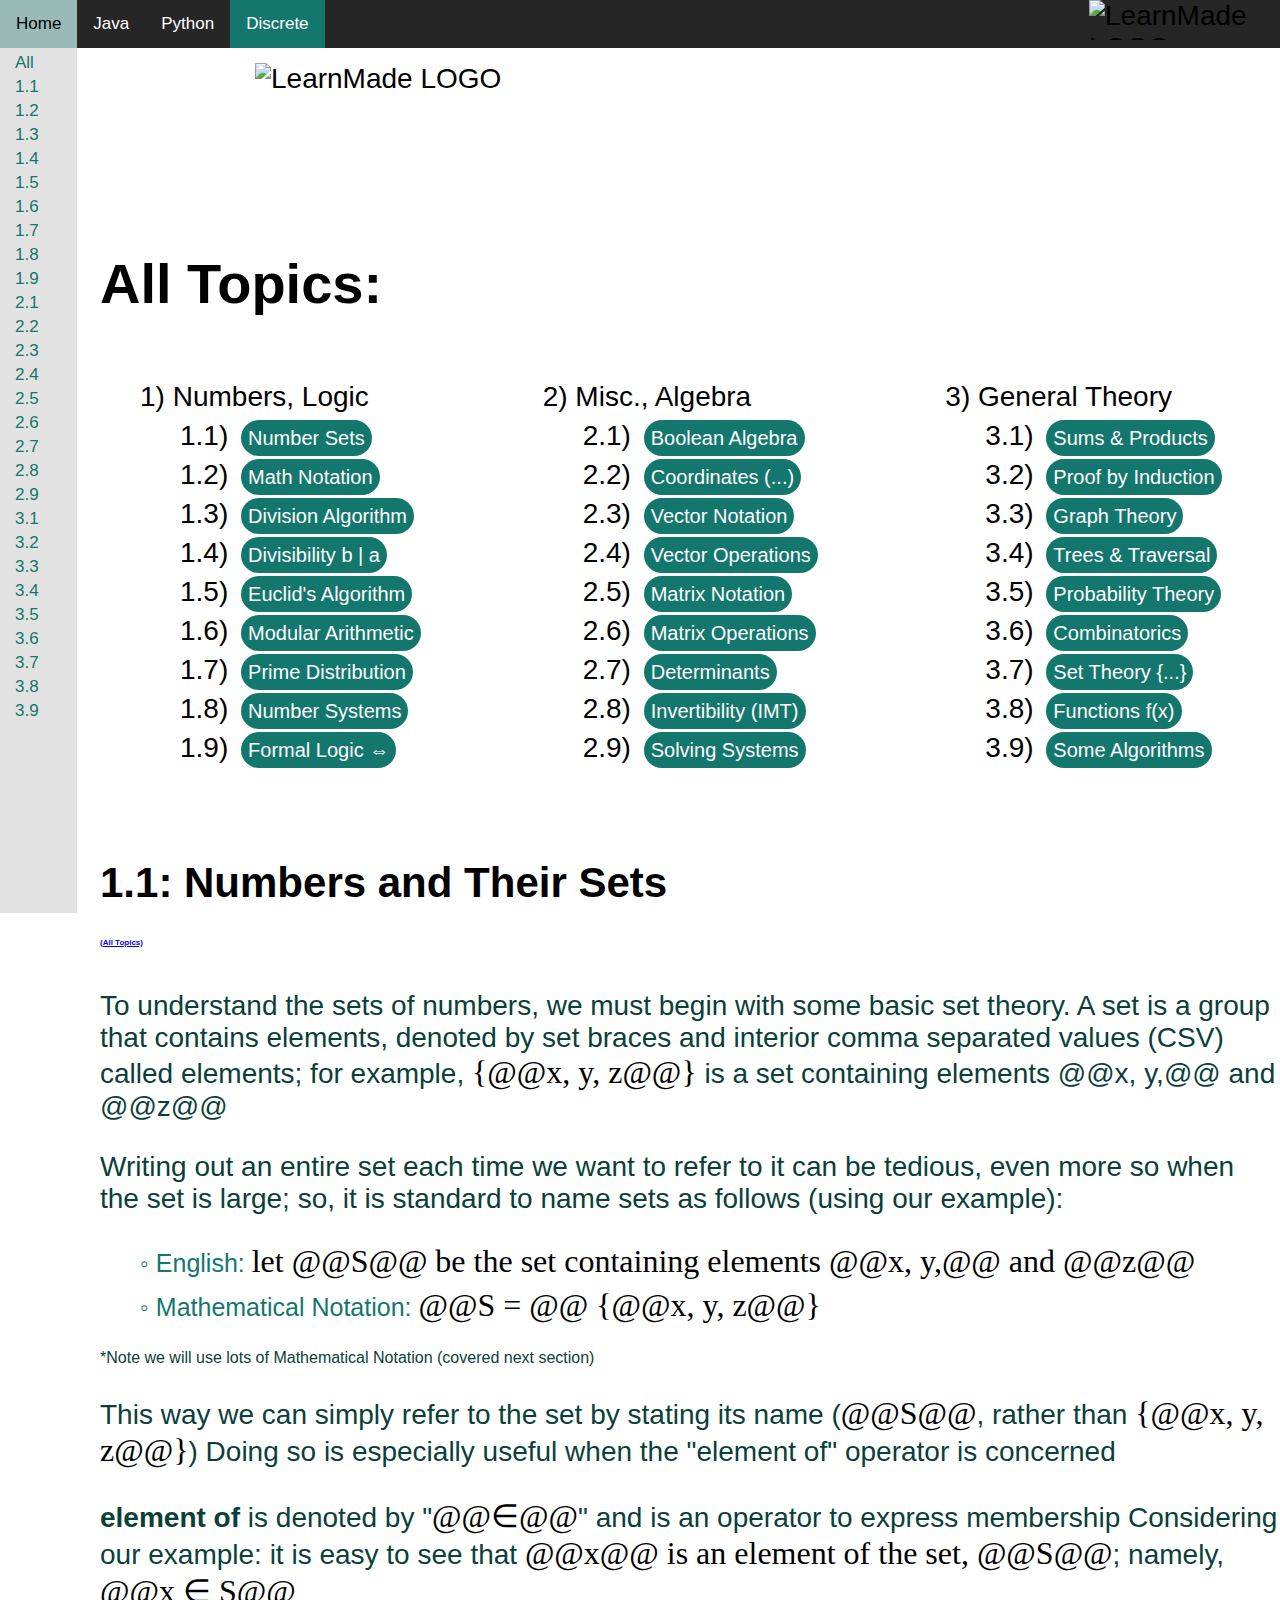
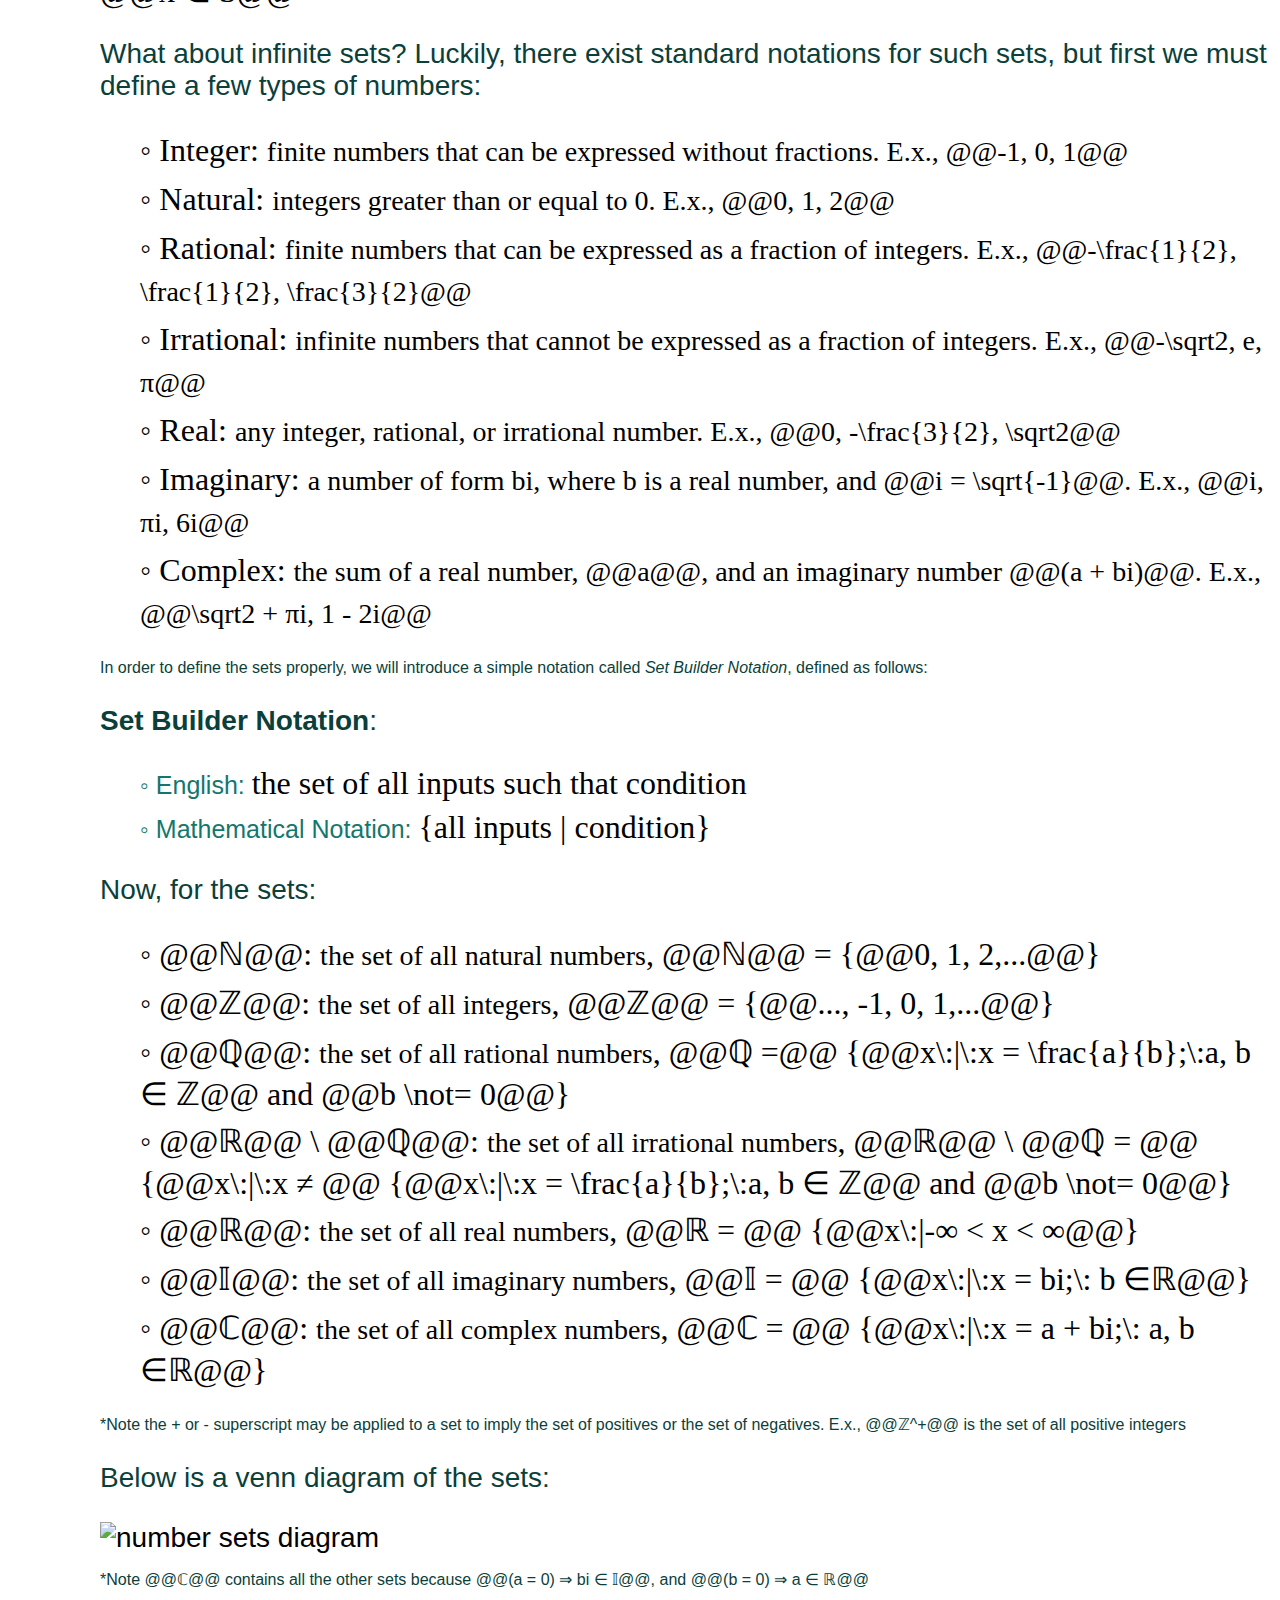
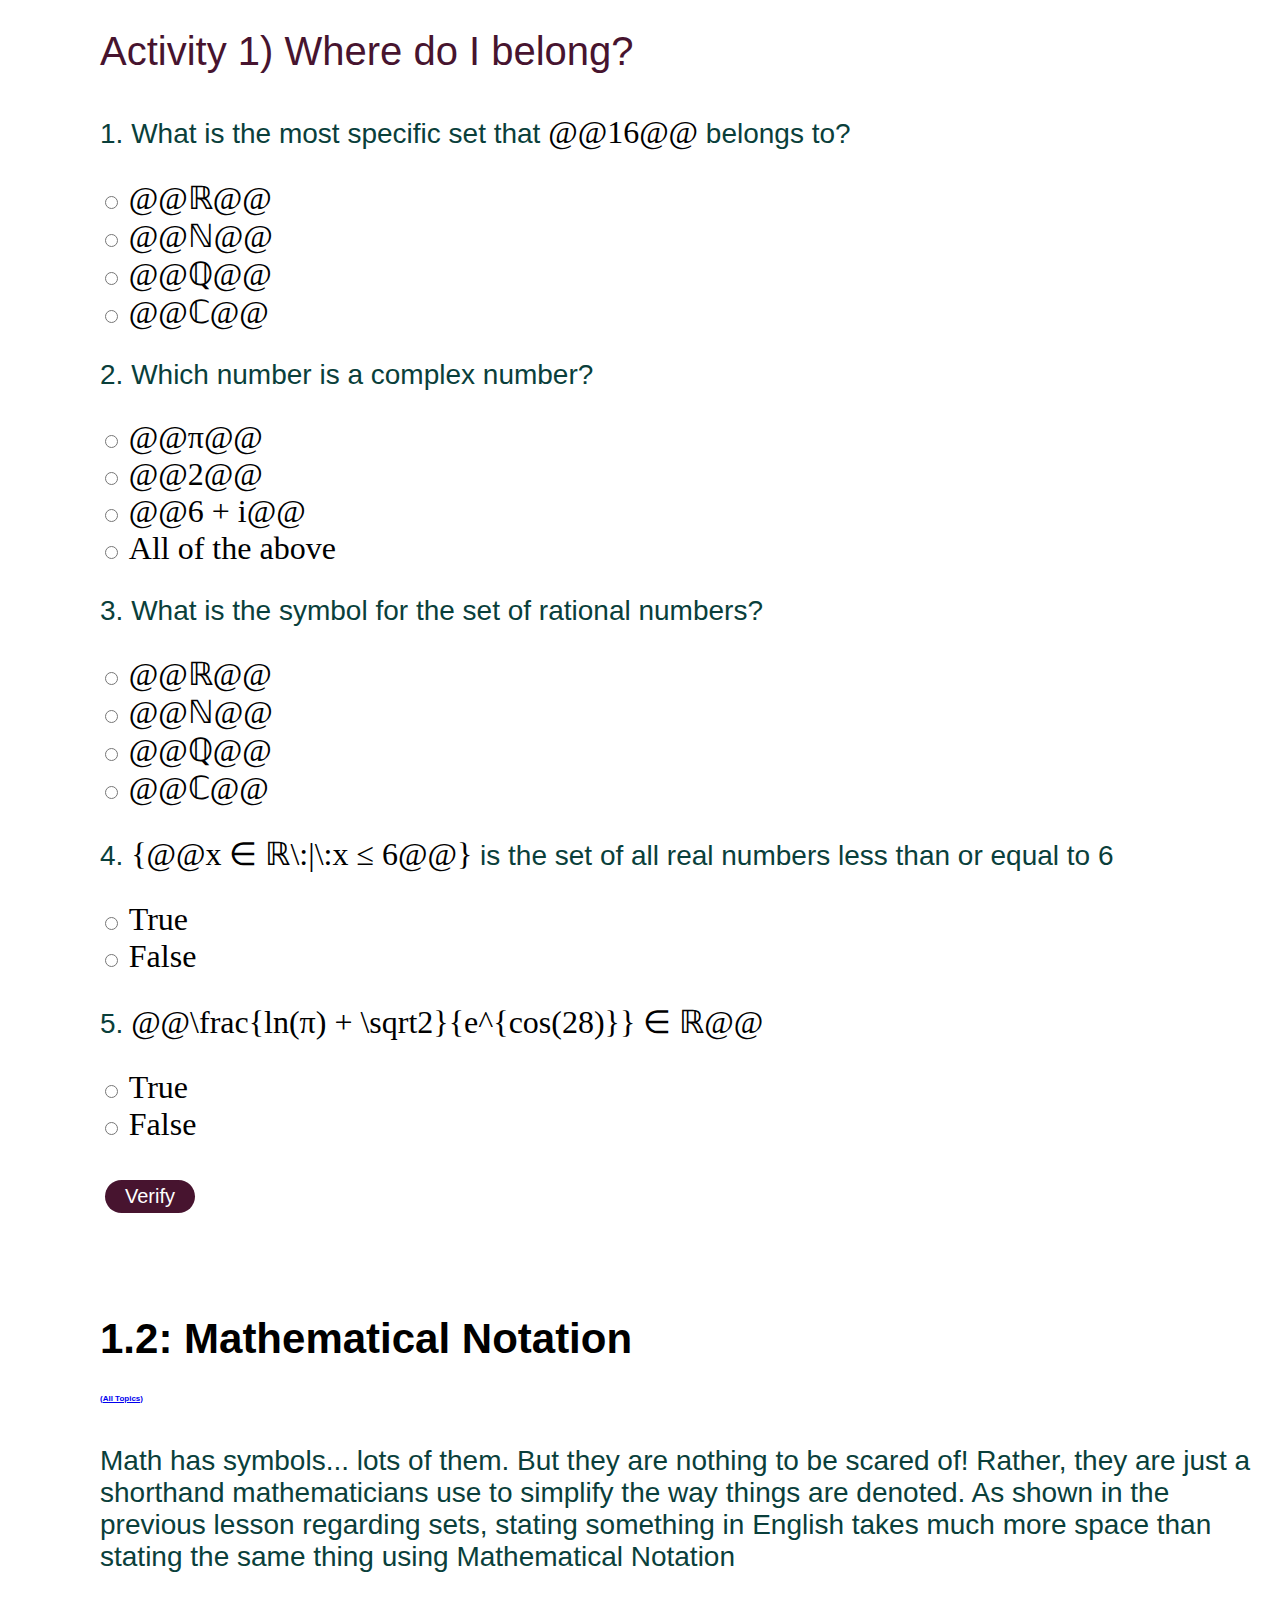
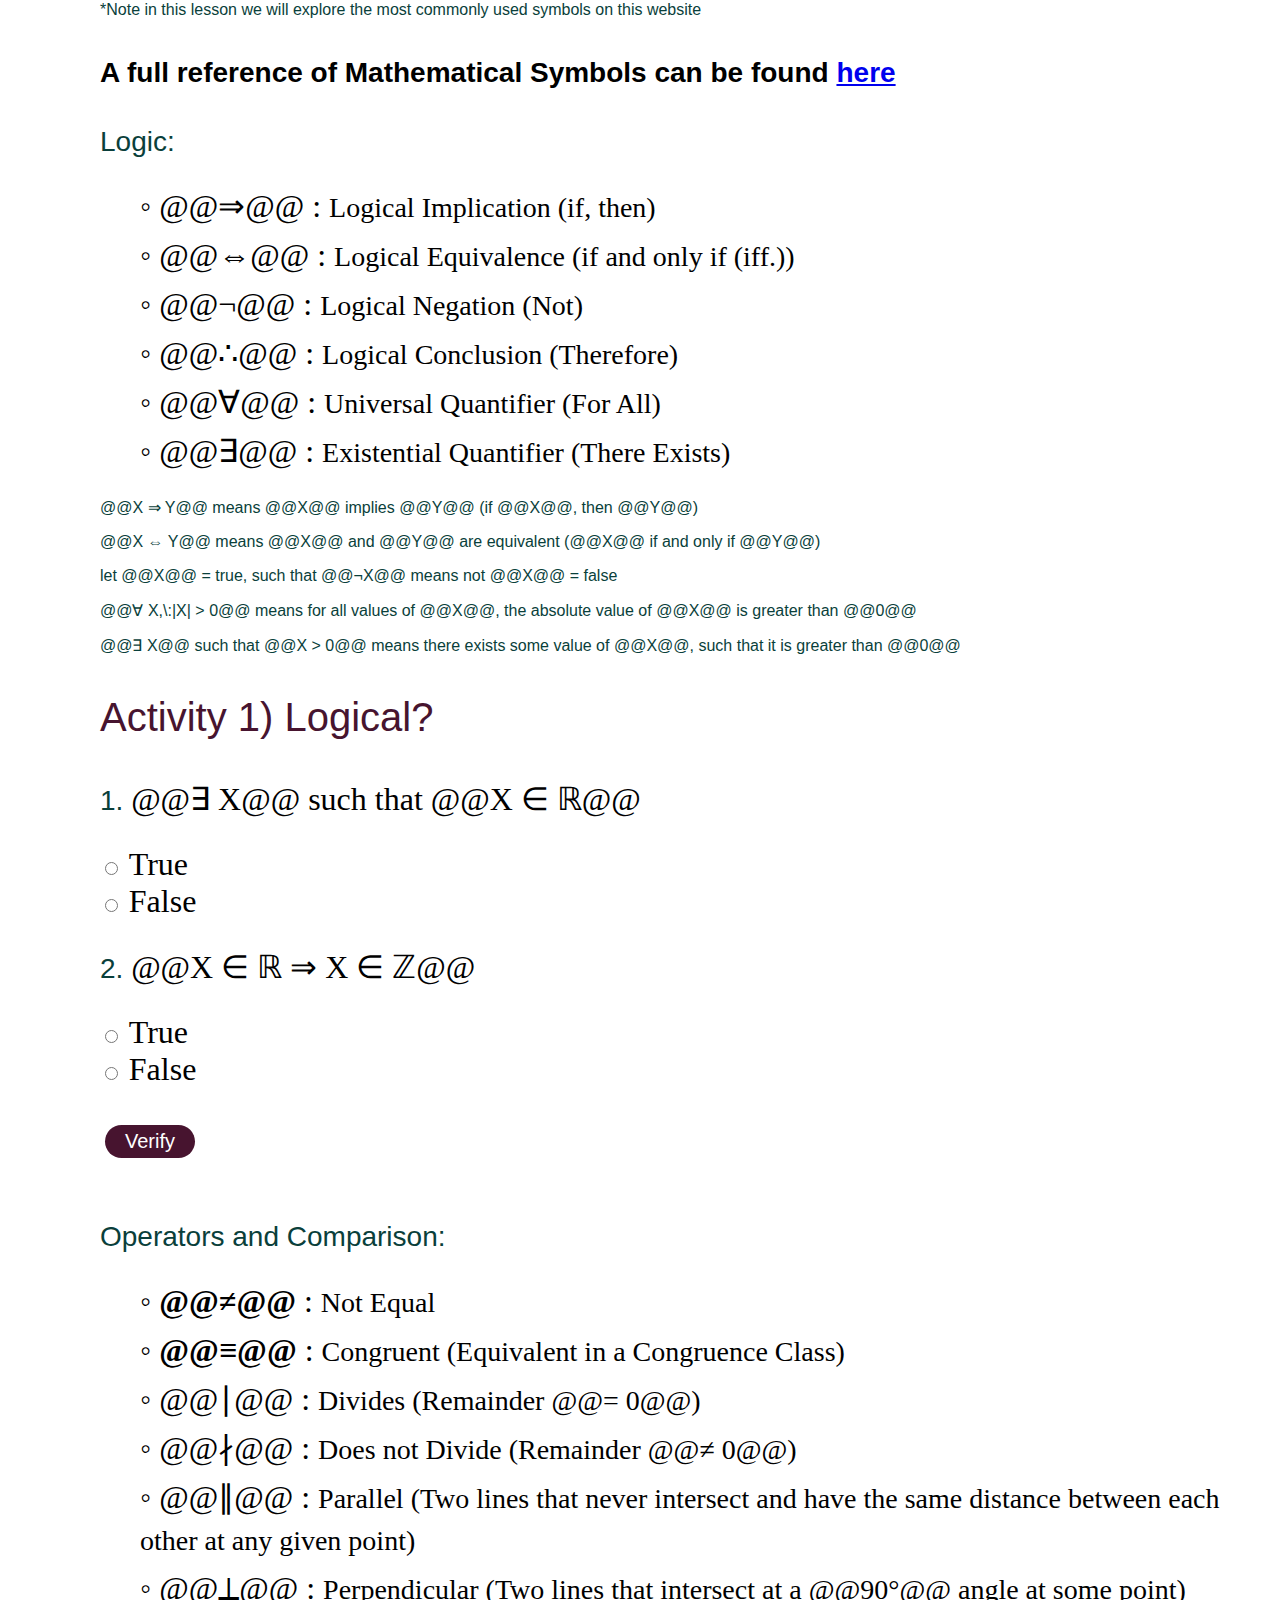
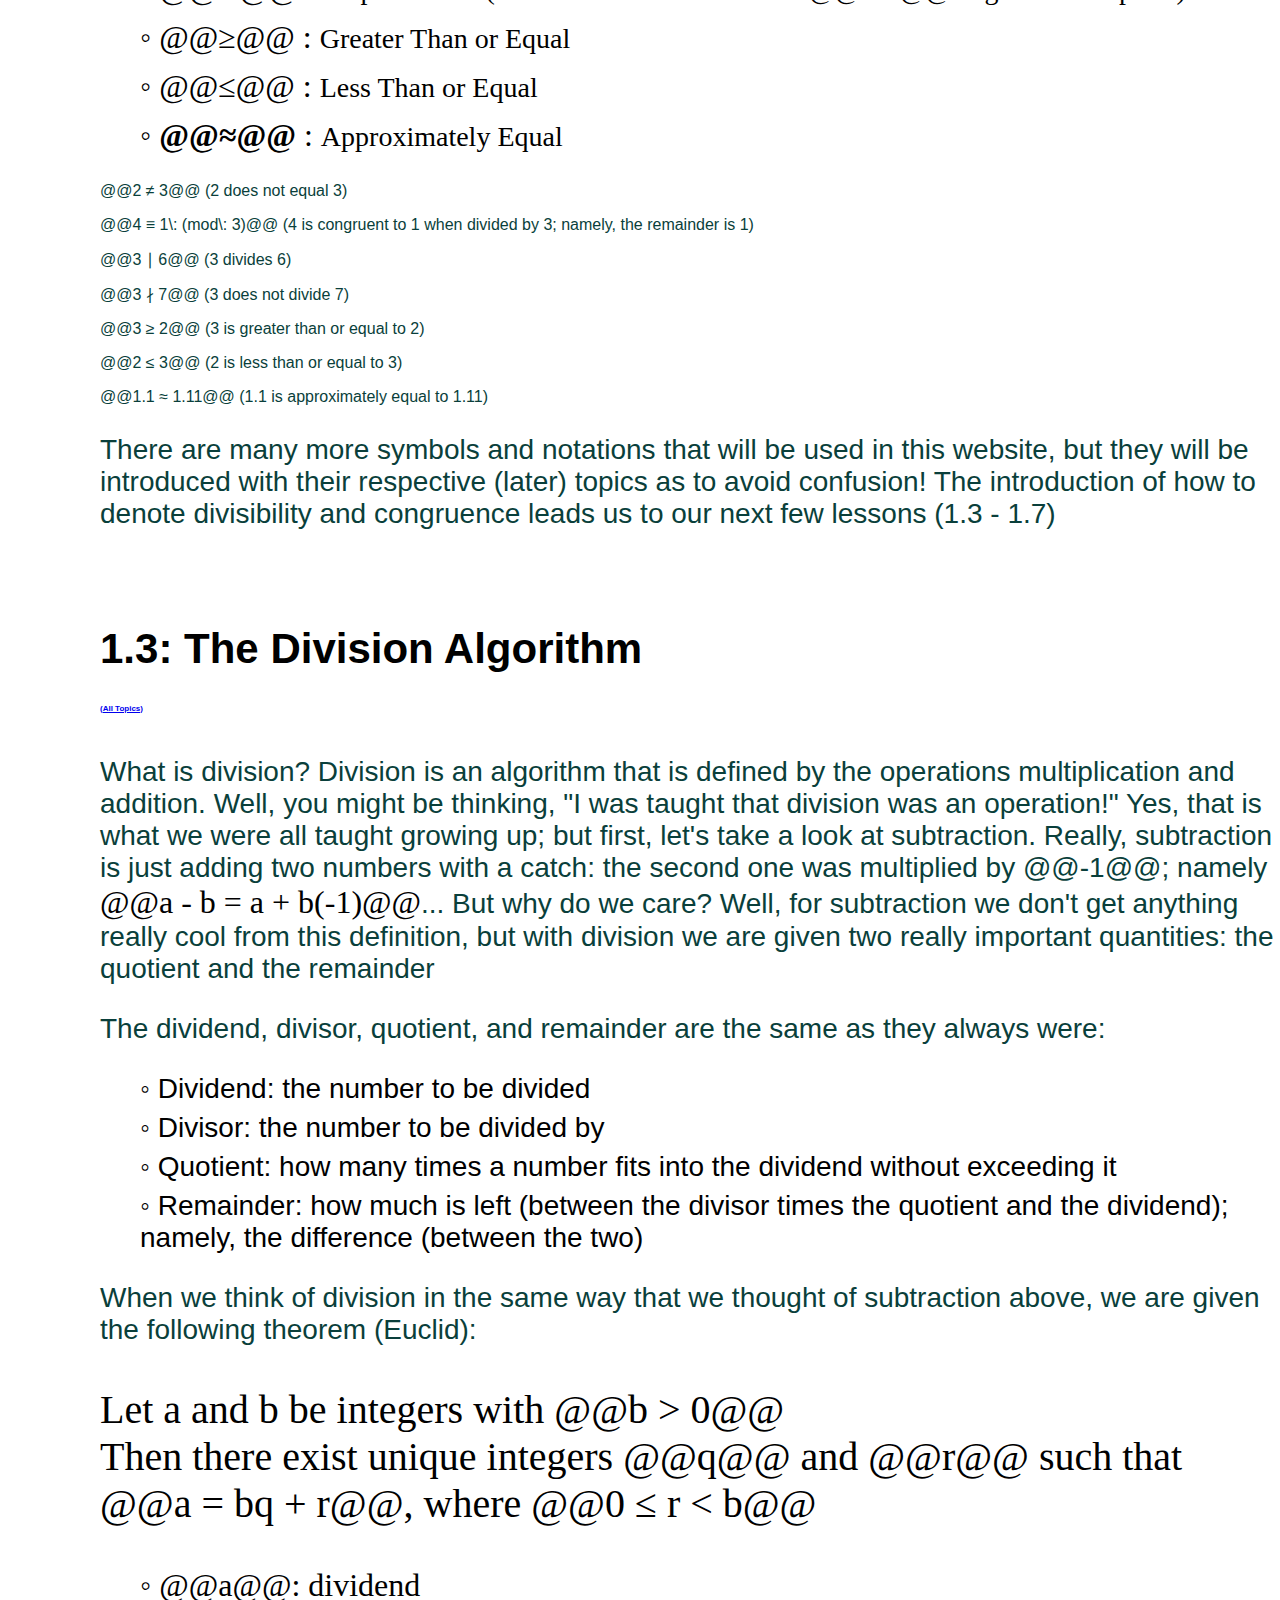
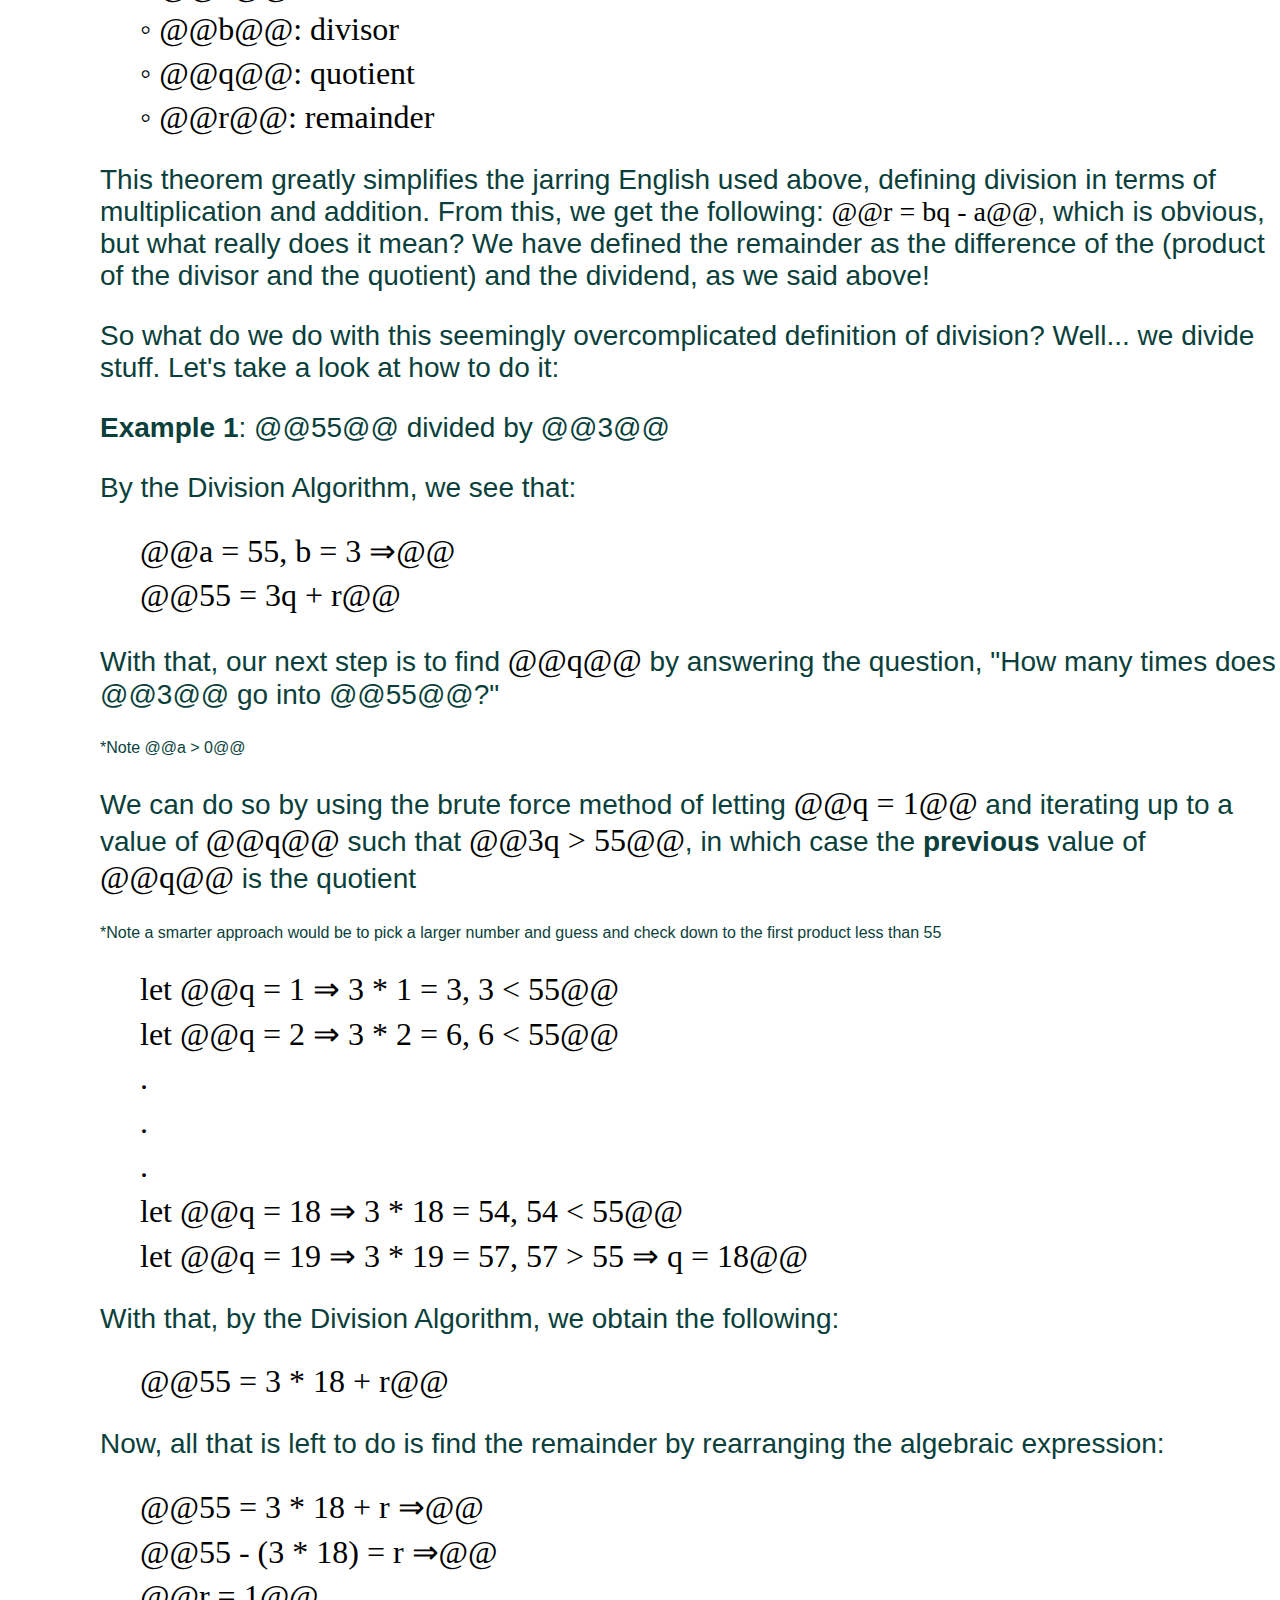
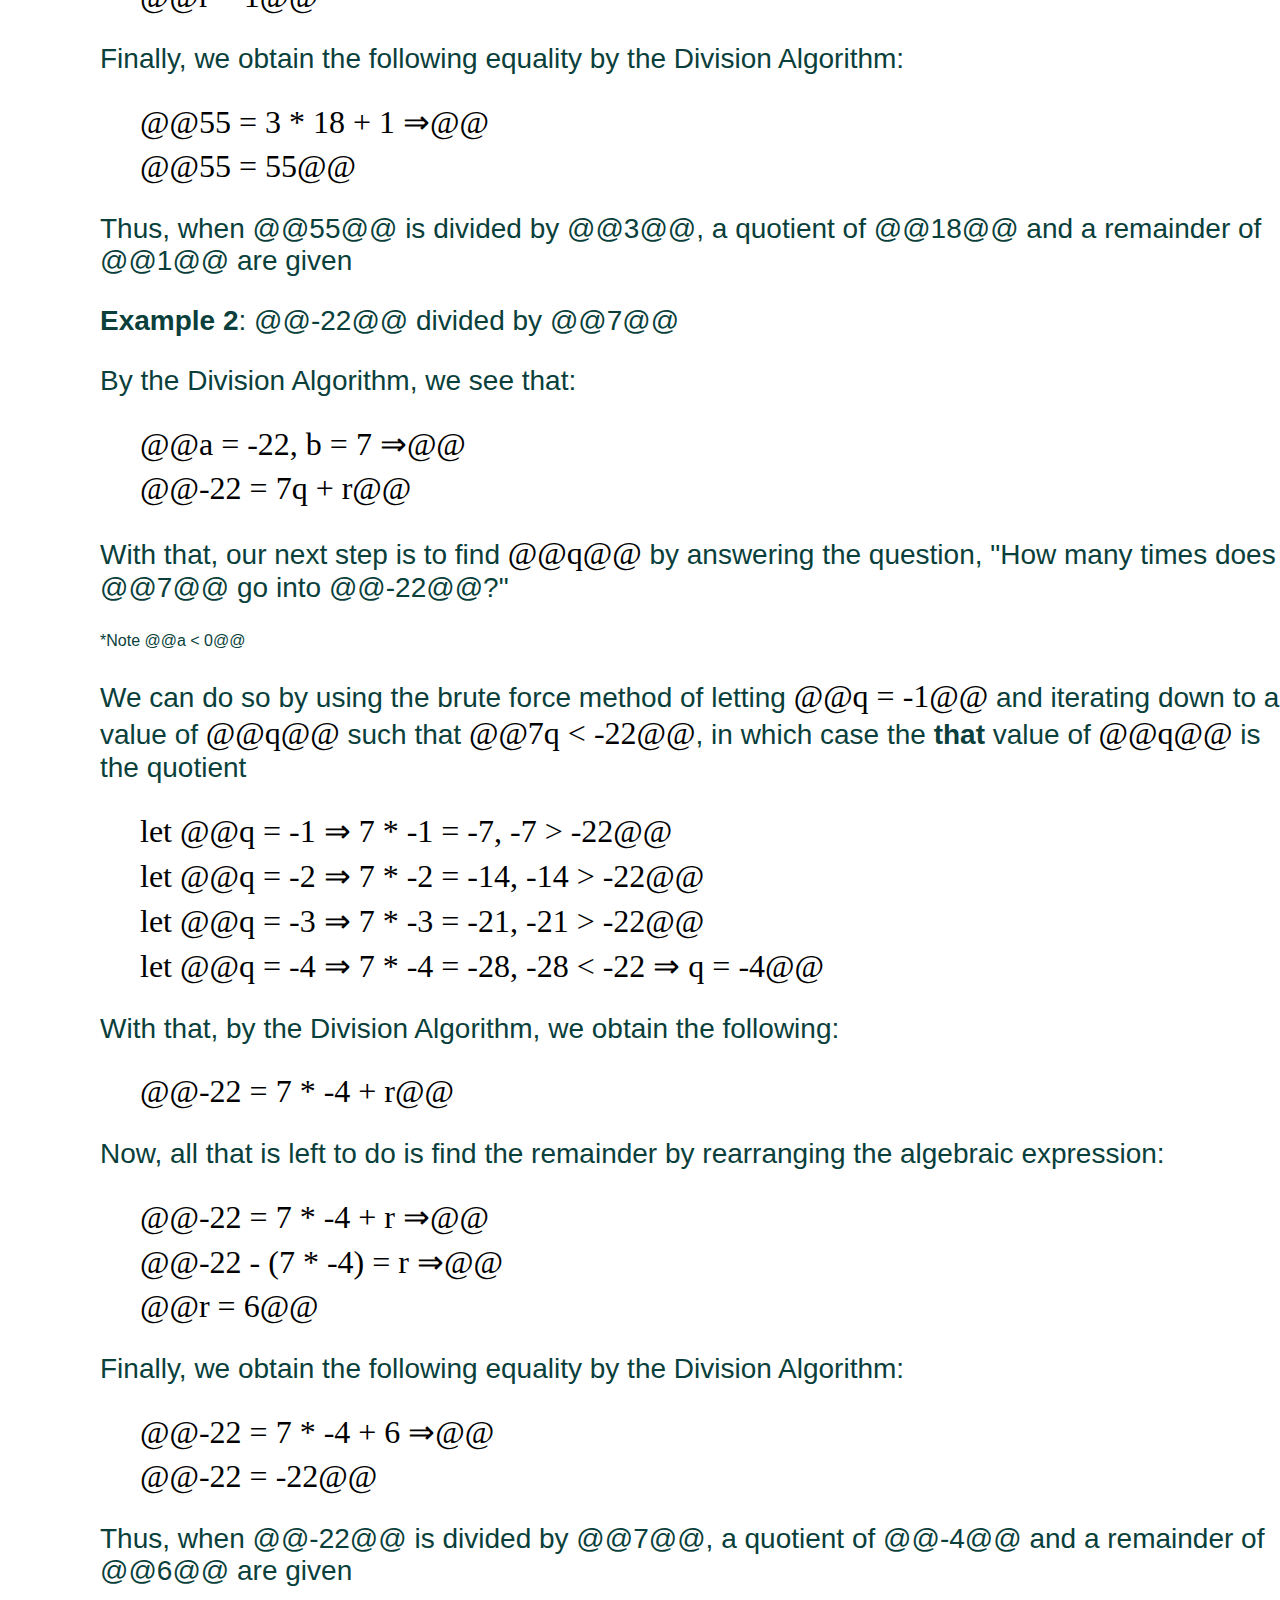
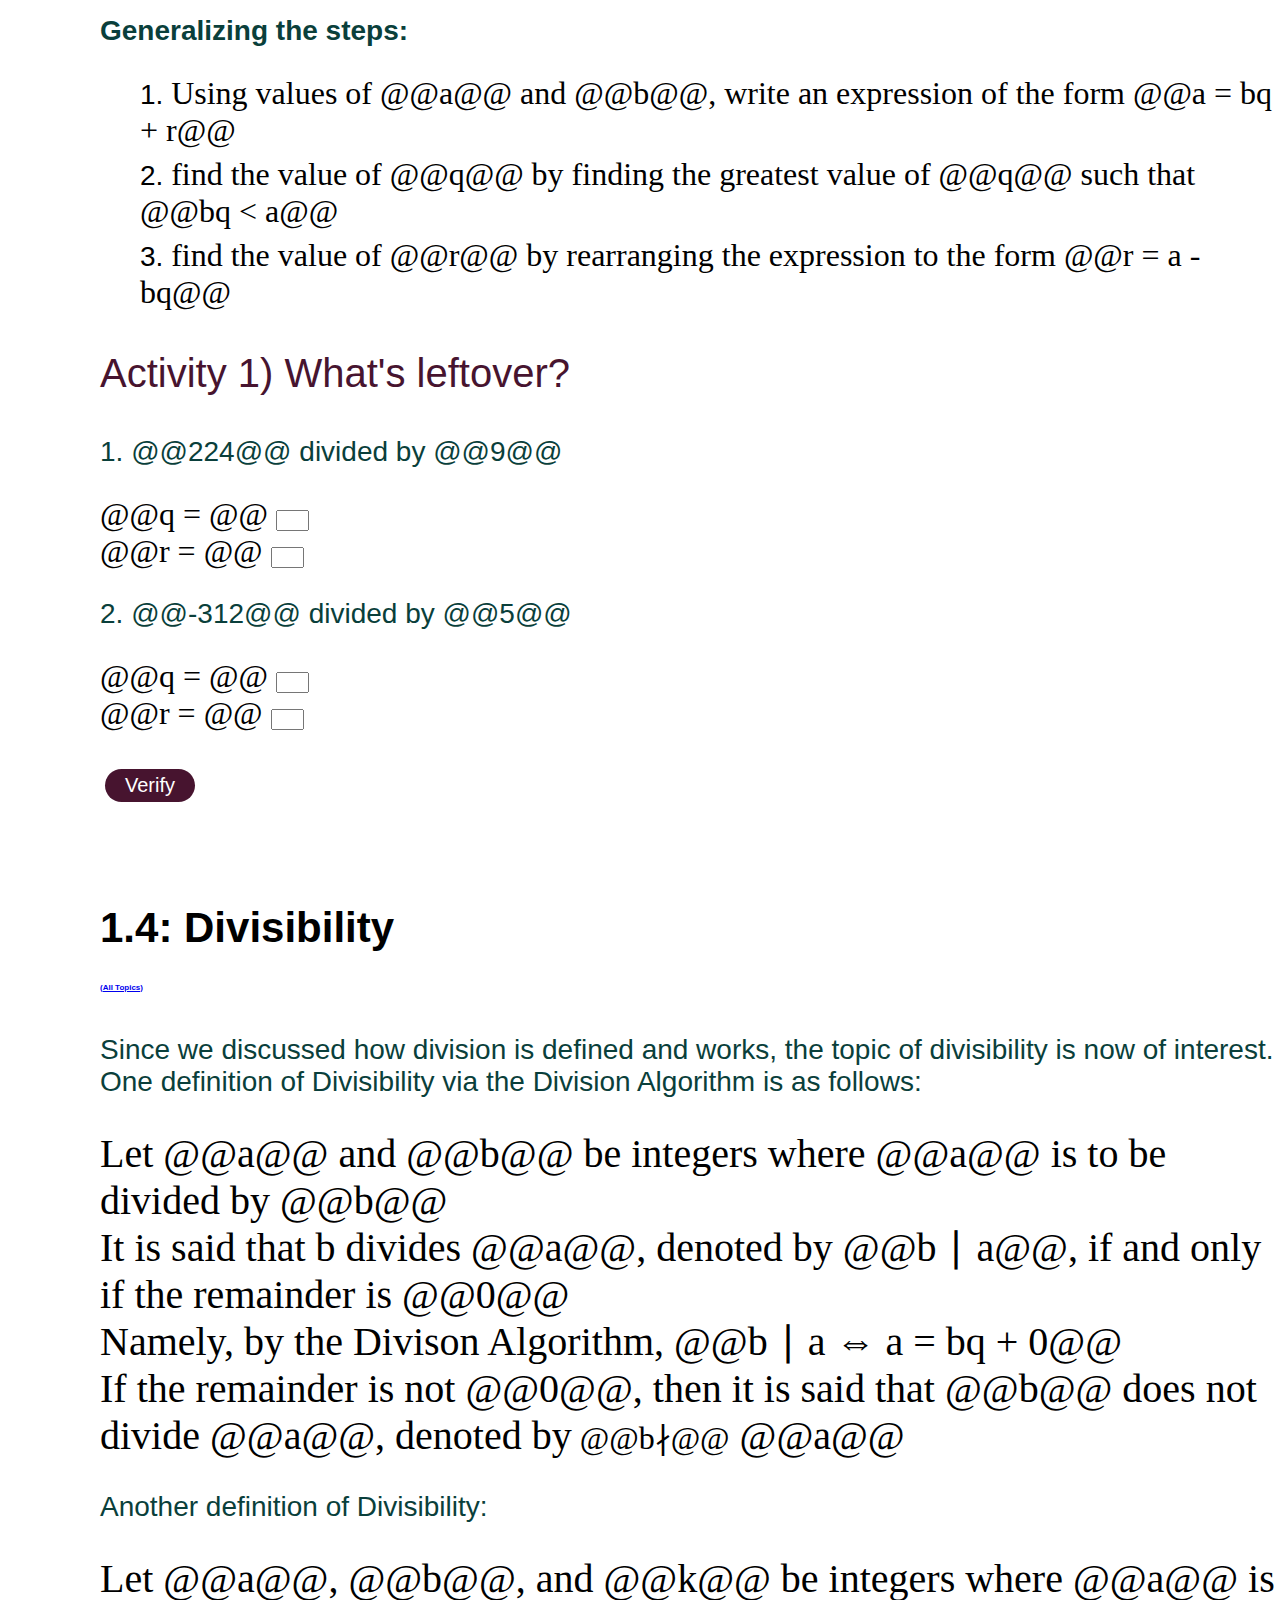
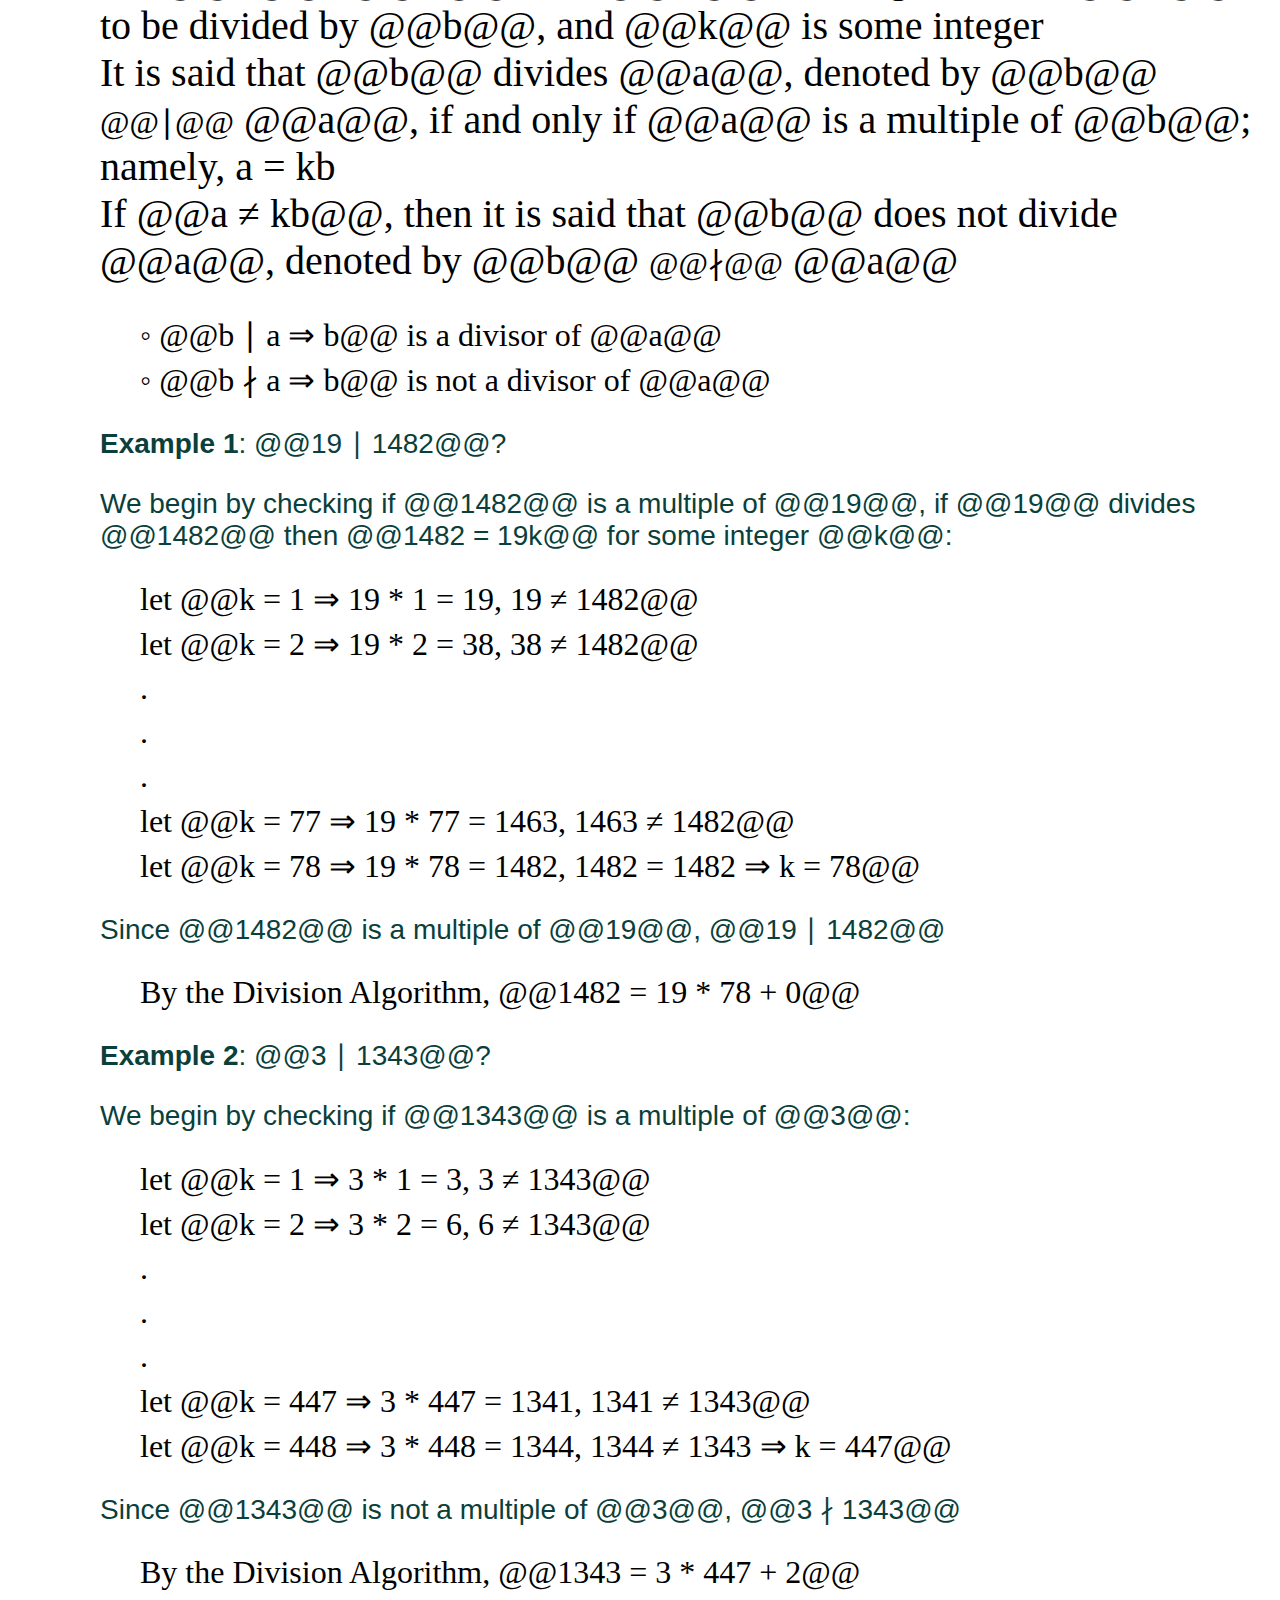
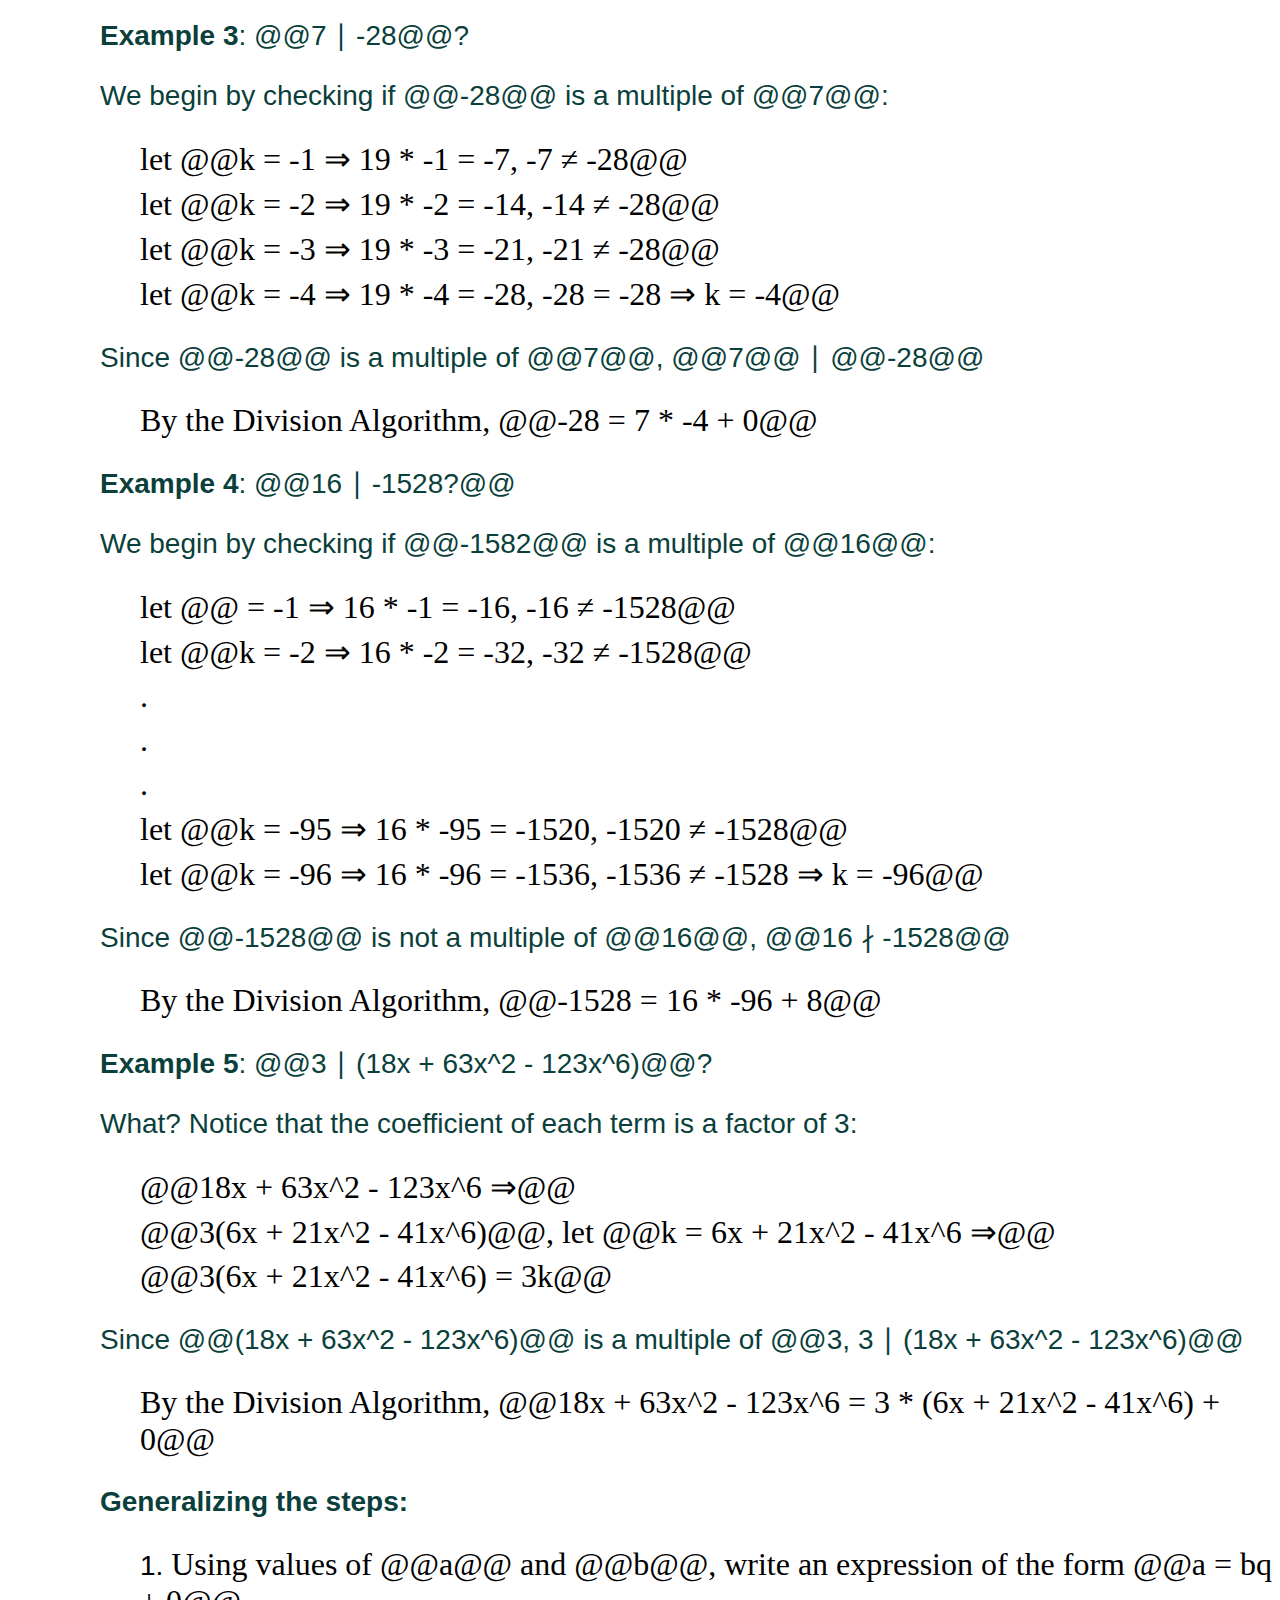
==== commit a8059833: "Done: scripted all discrete activities, To-do: code interactions" ====
--- a/discrete.html
+++ b/discrete.html
@@ -114,7 +114,7 @@
             <!-- lessons -->
             <div id="1-1">
                 <br><h2>1.1: Numbers and Their Sets <br><a href="#all" class="small">(All Topics)</a></h2>
-                <p>To understand the sets of numbers, we must begin with some basic set theory
+                <p>To understand the sets of numbers, we must begin with some basic set theory.
                     A set is a group that contains elements, denoted by set braces and interior comma separated values (CSV) called elements;
                     for example, <span class="math">{@@x, y, z@@}</span> is a set containing elements @@x, y,@@ and @@z@@</p>
                 <p>Writing out an entire set each time we want to refer to it can be tedious, even more so when the set is large; so, it is standard to name sets
@@ -316,8 +316,8 @@
                 <p class="footnote">@@2 &ne; 3@@ (2 does not equal 3)</p>
                 <p class="footnote">@@4 &equiv; 1\: (mod\: 3)@@ (4 is congruent to 1 when divided by 3; namely, the remainder is 1)</p>
                 <p class="footnote">@@3 &#8739; 6@@ (3 divides 6)</p>
-                <p class="footnote">@@3 &#8739; 7@@ (3 does not divide 7)</p>
-                <p class="footnote">@@3 &ge; @@ (3 is greater than or equal to 2)</p>
+                <p class="footnote">@@3 &#8740; 7@@ (3 does not divide 7)</p>
+                <p class="footnote">@@3 &ge; 2@@ (3 is greater than or equal to 2)</p>
                 <p class="footnote">@@2 &le; 3@@ (2 is less than or equal to 3)</p>
                 <p class="footnote">@@1.1 &asymp; 1.11@@ (1.1 is approximately equal to 1.11)</p>
                 <p>There are many more symbols and notations that will be used in this website, but they will be introduced with their
@@ -1749,7 +1749,7 @@
                 </ul>
                 <p class="footnote">*Note a triangular matrix is square and has either all @@0@@ entries above the main diagonal (lower triangular) or below it (upper triangular)</p>
                 <!-- Activity 1 -->
-                <p class="activity-header">Activity 1) Operation 2</p>
+                <p class="activity-header">Activity 1) Measurements</p>
                 <p>Let @@A=\small\begin{bmatrix} 16&11&0 \\ 1&2&3 \\ 72&0&19 \end{bmatrix}\small@@</p>
                 <p>1. Compute det@@(A)@@ ANS: 2775</p>
                 <p>2. Compute @@\small\begin{vmatrix} cosx&17y \\ 29e^{xy}&2 \end{vmatrix}\small@@ ANS: @@2cosx-493ye^{xy}@@</p>
@@ -1780,6 +1780,10 @@
                     <li class="math">◦ There exists a @@n\times n@@ matrix, @@B@@ such that @@BA=I_n@@</li>
                     <li class="math">◦ There exists a @@n\times n@@ matrix, @@D@@ such that @@AD=I_n@@</li>
                 </ul>
+                <!-- Activity 1 -->
+                <p class="activity-header">Activity 1) Inversion</p>
+                <p>1. Find the inverse of @@\small\begin{bmatrix} 16&11&0 \\ 1&2&3 \\ 72&0&19 \end{bmatrix}\small@@
+                ANS: @@\small\begin{bmatrix} \frac{38}{2775}&-\frac{209}{2775}&\frac{11}{925} \\ \frac{197}{2775}&\frac{304}{2775}&-\frac{16}{925} \\ -\frac{48}{925}&\frac{264}{925}&\frac{7}{925} \end{bmatrix}\small@@</p>
             </div>
             <div id="2-9">
                 <br><h2>2.9: Solving Systems <br><a href="#all" class="small">(All Topics)</a></h2>
@@ -1789,6 +1793,15 @@
                 <p><strong>Inverse Matrix Method</strong>: Just like in algebra, we multiply both sides of an equality by an inverse matrix to solve the system</p>
                 <p><strong>Example</strong>: @@A=\small\begin{bmatrix} 1 & 3 \\ 2 & 4 \end{bmatrix}\small\vec{x} = \small\begin{bmatrix} 5 \\ 6 \end{bmatrix}\small\Rightarrow A^{-1}=\frac{1}{1*4-3*2}\small\begin{bmatrix} 4 & -3 \\ -2 & 1 \end{bmatrix}\small
                     = \small\begin{bmatrix} -2 & \frac{3}{2} \\1 & -\frac{1}{2}  \end{bmatrix}\small\Rightarrow\vec{x}=\small\begin{bmatrix} -2 & \frac{3}{2} \\1 & -\frac{1}{2}  \end{bmatrix}\begin{bmatrix} 5 \\ 6 \end{bmatrix}\small=\small\begin{bmatrix} -1 \\ 2 \end{bmatrix}\small@@</p>
+                <!-- Activity 1 -->
+                <p class="activity-header">Activity 1) Solutions</p>
+                <p>1. Solve the following system ANS: @@\small\begin{bmatrix} 0 \\ \frac{173}{148} \\ -\frac{3}{148} \end{bmatrix}\small@@</p>
+                <ul>
+                    <li>@@x+7y+9z=8@@</li>
+                    <li>@@12x+18y+2z=21@@</li>
+                    <li>@@166x=0@@</li>
+                </ul>
+                <p>2. Solve @@\small\begin{bmatrix} 1&2&|&5 \\ 3&4&|&10 \end{bmatrix}\small@@ ANS: @@\small\begin{bmatrix} 0 \\ \frac{5}{2} \end{bmatrix}\small@@</p>
             </div>
             <div id="3-1">
                 <br><h2>3.1: Summation and Product <br><a href="#all" class="small">(All Topics)</a></h2>
@@ -1832,6 +1845,10 @@
                     <li class="math">◦ @@\prod_{i=0}^{4}i+1=1*2*3*4*5=120@@</li>
                 </ul>
                 <p class="footnote">*Note these can be thought of like for loops in programming</p>
+                <!-- Activity 1 -->
+                <p class="activity-header">Activity 1) += and *=</p>
+                <p>1. Calculate @@\sum_{k=7}^{16}12k+\sqrt{2}@@ ANS: @@1380+10\sqrt{2}@@</p>
+                <p>2. Calculate @@\prod_{k=6}^{9}k^2+1@@ ANS: @@9860500@@</p>
             </div>
             <div id="3-2">
                 <br><h2>3.2: Proof by Mathematical Induction <br><a href="#all" class="small">(All Topics)</a></h2>
@@ -1919,6 +1936,11 @@
                 <p class="footnote">*Note the above graph has 6 vertices, 11 edges, and 7 regions</p>
                 <p><strong>Isomorphism</strong>: Two graphs are said to be isomorphic if they both preserve the same data structure; namely, the edge mappings, number of vertices, and other properties</p>
                 <img src="images/isomorphism.png" alt="Isomorphic Graphs"><p class="footnote">*Note @@G@@ and @@G'@@ are isomorphic</p>
+                <!-- Activity 1 -->
+                <p class="activity-header">Activity 1) Graphing</p>
+                <p>Consider the graph</p><span><img src="images/G12.png" alt="Activity Graph"></span>
+                <p>1. What is the adjacency matrix? ANS: @@\small\begin{bmatrix} 0&0&1&0&1&5 \\ 0&0&0&33&0&0 \\ 1&3&0&0&0&0 \\ 0&33&0&0&0&0 \\ 1&0&0&0&0&55 \\ 5&0&0&0&55&0 \end{bmatrix}\small@@</p>
+                <p>2. What is the graph equation? ANS: @@G=(V,E): V=\{1,2,3,4,5,6\}, E=\{1-3, 1-5, 1-6, 3\rightarrow2, 2-4, 5-6\}@@</p>
             </div>
             <div id="3-4">
                 <br><h2>3.4: Trees and Traversal <br><a href="#all" class="small">(All Topics)</a></h2>
@@ -1956,6 +1978,12 @@
                     <li class="math">◦ <strong>Pre-order Traversal</strong>: @@(A,B,D,E,C,F,G)@@</li>
                     <li class="math">◦ <strong>Post-order Traversal</strong>: @@(D,E,B,A,F,G,C)@@</li>
                 </ul>
+                <!-- Activity 1 -->
+                <p class="activity-header">Activity 1) Roots and Leaves</p>
+                <p>Consider the tree</p><span><img src="images/G13.png" alt="Activity Tree"></span>
+                <p>1. Which node is the root? ANS: @@A@@</p>
+                <p>2. Which nodes are leaves? ANS: @@X,Y,Z,P,Q@@</p>
+                <p>3. What is the depth? ANS: @@4@@</p>
             </div>
             <div id="3-5">
                 <br><h2>3.5: Probability Theory <br><a href="#all" class="small">(All Topics)</a></h2>
@@ -1985,6 +2013,14 @@
                 <p><strong>Union of Inclusive Events</strong>: The probability of one of two inclusive events occurring; let @@A@@ and @@B@@ be event, the probability of @@A@@ <strong>or</strong> @@B@@ occurring is given by the inclusion exclusion principle,
                 @@P(A\cup B)@@ where @@P(A\cup B)=P(A)+P(B)-P(A\cap B)@@</p>
                 <p><strong>Bayes Theorem</strong>: Let @@A@@ and @@B@@ be events, then @@P(A|B)@@ is given by @@P(A|B)=\frac{P(B|A)*P(A)}{P(B)}@@</p>
+                <!-- Activity 1 -->
+                <p class="activity-header">Activity 1) Probably</p>
+                <p>Given two mutually exclusive and independent events, @@A,B,@@ with @@P(A)=0.3, P(B)=P(A')@@</p>
+                <p>1. What is @@P(B)?@@ ANS: @@0.7@@</p>
+                <p>2. What is @@P(A\cup B)?@@ ANS: @@1@@</p>
+                <p>3. What is @@P(A\cap B)?@@ ANS: @@0.21@@</p>
+                <p>Given two inclusive but independent events, @@A,B,@@ with @@P(A)=0.23, P(B)=0.77@@</p>
+                <p>4. What is @@P(A\cup B)?@@ ANS: @@0.8229@@</p>
             </div>
             <div id="3-6">
                 <br><h2>3.6: Combinatorics <br><a href="#all" class="small">(All Topics)</a></h2>
@@ -2003,6 +2039,9 @@
                 <p><strong>Example</strong>: Assume we have 4 digits @@(0,1,2,3,4,5,6,7,8,9)@@ where the numbers can repeat; e.x., 4444 is allowed, then the number of possible combinations of these numbers is @@\frac{(4+10-1)!}{6!(10-1)!}=\frac{13!}{4!9!}=715@@</p>
                 <p><strong>Binomial Theorem</strong>: @@(a+b)^n=\small\begin{pmatrix} n\\0 \end{pmatrix}a^{n}b^{0}+\begin{pmatrix} n\\1 \end{pmatrix}a^{n-1}b^{1}+\begin{pmatrix} n\\2 \end{pmatrix}a^{n-2}b^{2}+\cdots+\begin{pmatrix} n\\n-1 \end{pmatrix}a^{1}b^{n-1}+\begin{pmatrix} n\\n \end{pmatrix}a^{0}b^{n}=\sum_{k=0}^n\begin{pmatrix} n\\k \end{pmatrix}a^{n-k}b^{k}@@</p>
                 <p><strong>Pascal's Triangle</strong>: A consequence of the Binomial Theorem which yields the coefficients given by binomial expansion. Below is the triangle up to @@n=17@@ (with coefficients divisible by 3 partitioned): </p><img src="images/pascal-3.png" alt="Pascal's Triangle" class="quarter3">
+                <!-- Activity 1 -->
+                <p class="activity-header">Activity 1) Binomial Expansion</p>
+                <p>1. Using the binomial theorem, expand @@(2x+1)^3@@ ANS: @@8x^3+12x^2+6x+1@@</p>
                 <!--https://www.mathsisfun.com/combinatorics/combinations-permutations.html-->
             </div>
             <div id="3-7">
@@ -2028,6 +2067,16 @@
                     <li class="math">◦ @@Y\setminus X=\{3,5,7,9\}@@</li>
                     <li class="math">◦ @@X\Delta Y=\{2,3,4,5,6,7,8,9\}@@</li>
                 </ul>
+                <!-- Activity 1 -->
+                <p class="activity-header">Activity 1) Sets</p>
+                <p>Consider the superset, @@S=\{A,B,C,1,2,3,X,Y,Z\}@@ and the subsets @@M=\{A,B,C,1,2,3\}@@ and @@N=\{1,2,3,X,Y,Z\}@@</p>
+                <p>1. Find @@M'@@ ANS: @@\{X,Y,Z\}@@</p>
+                <p>2. Find @@N'@@ ANS: @@\{A,B,C\}@@</p>
+                <p>3. Find @@M\cup N@@ ANS: @@S@@</p>
+                <p>4. Find @@M\cap N@@ ANS: @@\{1,2,3\}@@</p>
+                <p>5. Find @@M\setminus N@@ ANS: @@\{A,B,C\}@@</p>
+                <p>6. Find @@N\setminus M@@ ANS: @@\{X,Y,Z\}@@</p>
+                <p>7. Find @@M\Delta N@@ ANS: @@\{A,B,C,X,Y,Z\}@@</p>
                 <!--https://commons.wikimedia.org/wiki/File:Set_Theory_Operations.svg-->
             </div>
             <div id="3-8">
@@ -2041,6 +2090,17 @@
                 <p><strong>Surjection</strong>: A function is surjective (onto) if the every element of the codomain is mapped to</p>
                 <p><strong>Bijection</strong>: A function is bijective if it is both injective and surjective</p>
                 <img src="images/functions.jpg" alt="Function Mapping">
+                <!-- Activity 1 -->
+                <p class="activity-header">Activity 1) Function?</p>
+                <p>1. Is @@f(x)=2x+1, x\in\mathbb{R}@@ a function? ANS: Yes</p>
+                <p>Consider the set map</p><span><img src="images/G14.png" alt="Activity Function"></span>
+                <p>2. Is this a function? ANS: Yes</p>
+                <p>3. What is the domain? ANS: @@\{A,B,C\}@@</p>
+                <p>4. What is the codomain? ANS: @@\{X_1,X_2,X_3,X_4\}@@</p>
+                <p>5. What is the range? ANS: @@\{X_1,X_2,X_3\}@@</p>
+                <p>6. Is this a injection? ANS: Yes</p>
+                <p>7. Is this a surjection? ANS: No</p>
+                <p>8. Is this a bijection? ANS: No</p>
             </div>
             <div id="3-9">
                 <br><h2>3.9: Some Algorithms <br><a href="#all" class="small">(All Topics)</a></h2>
